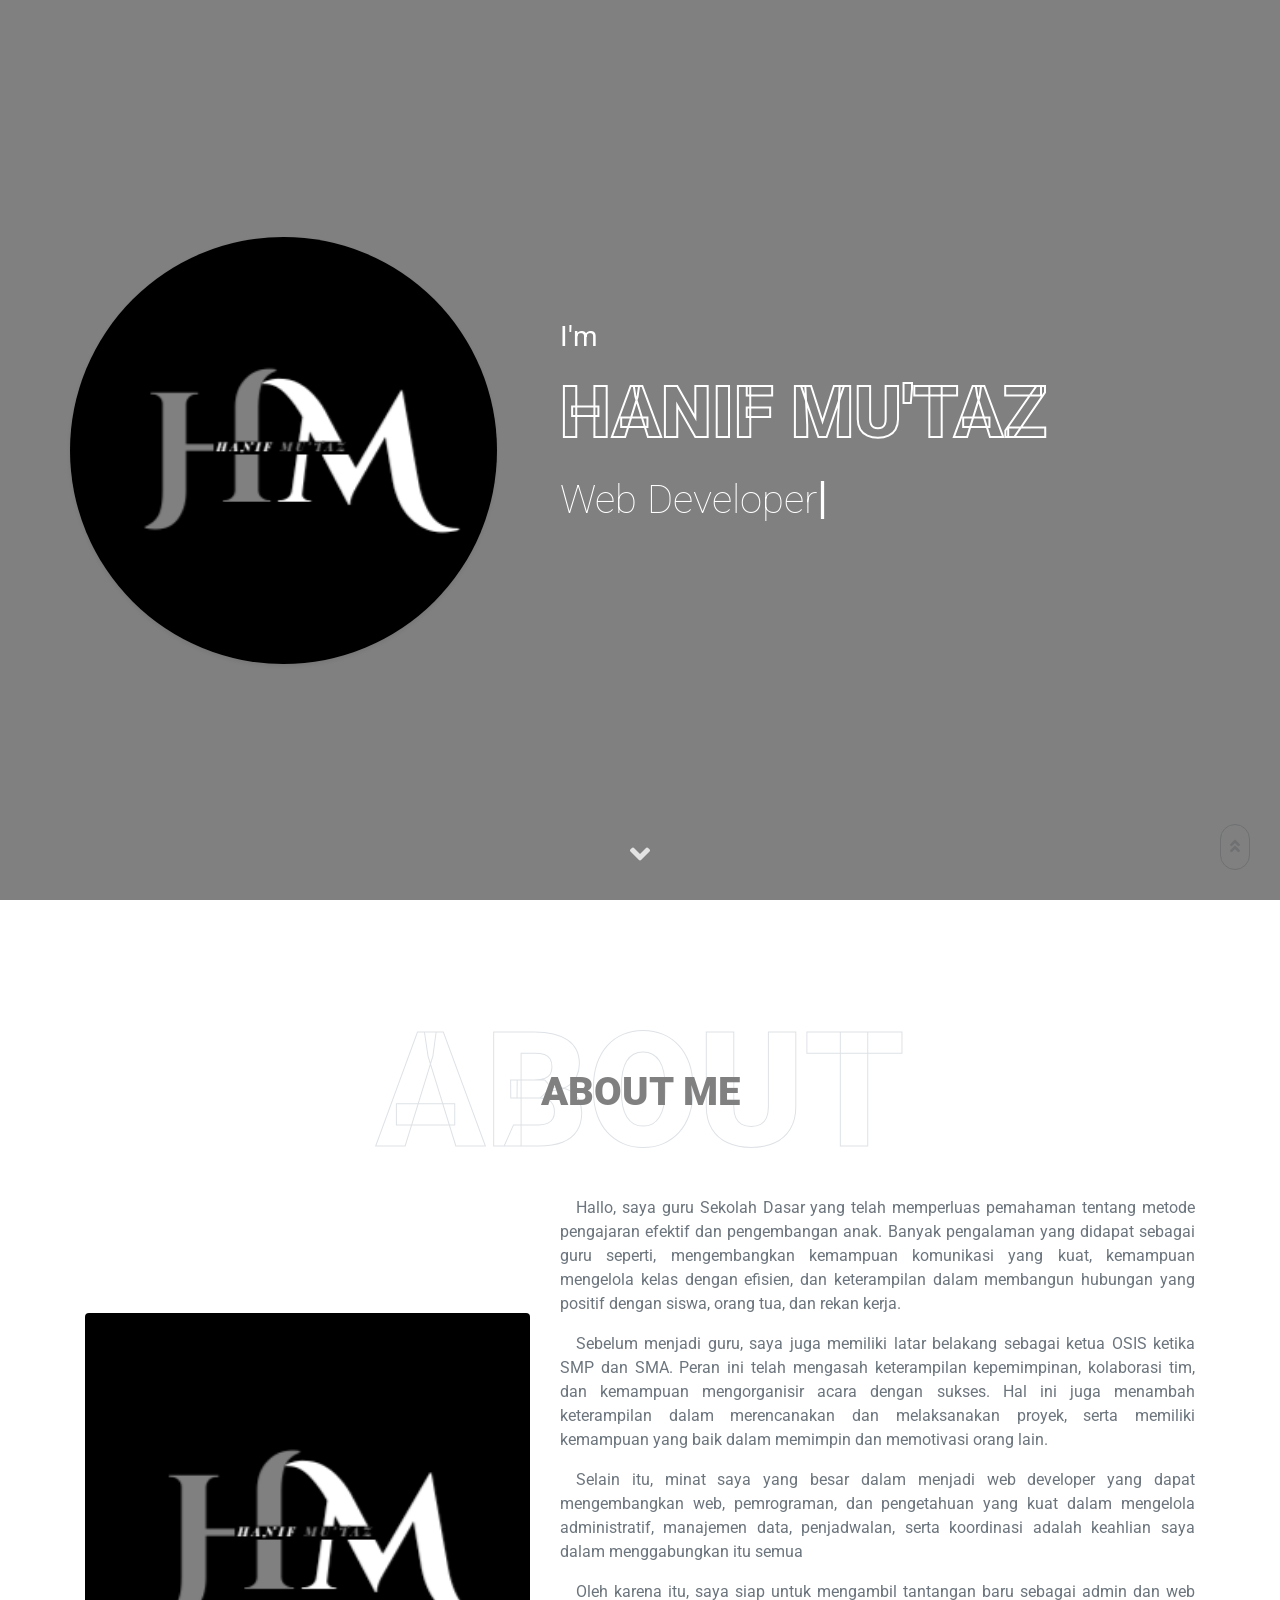
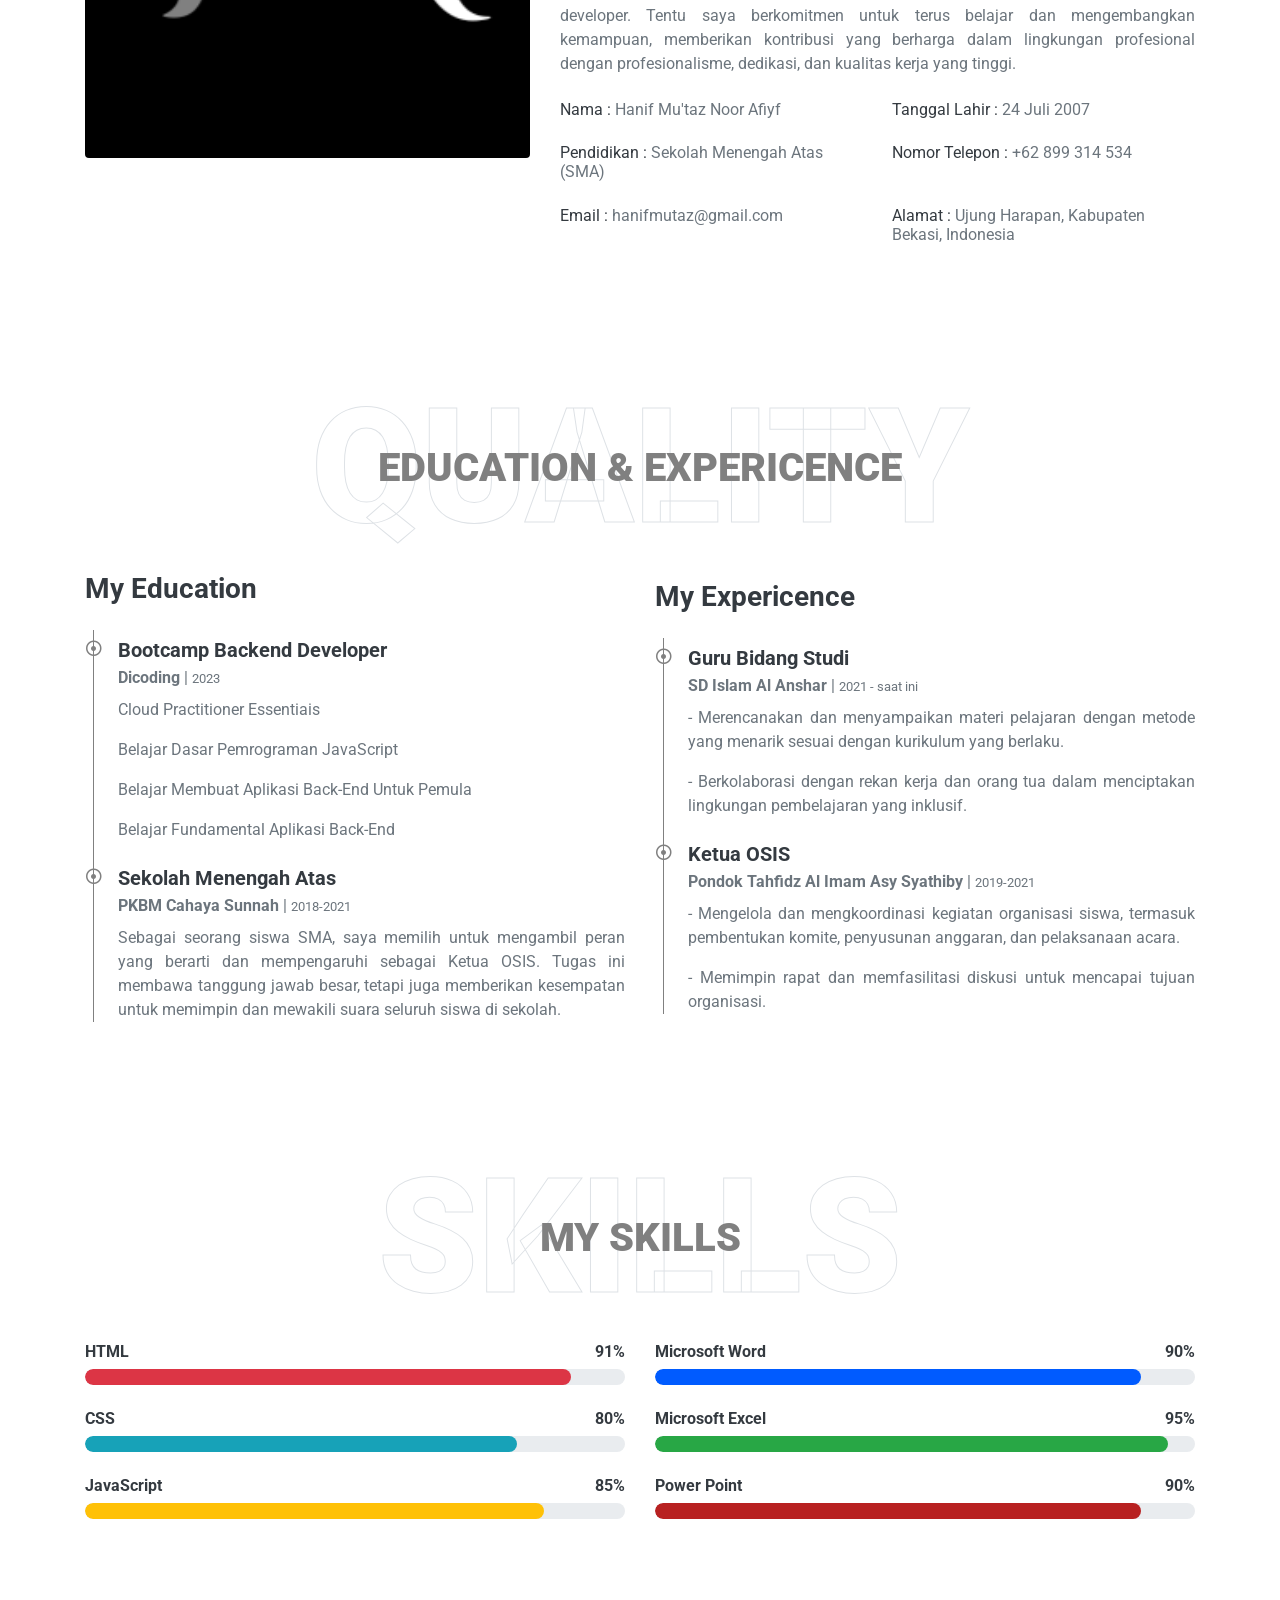
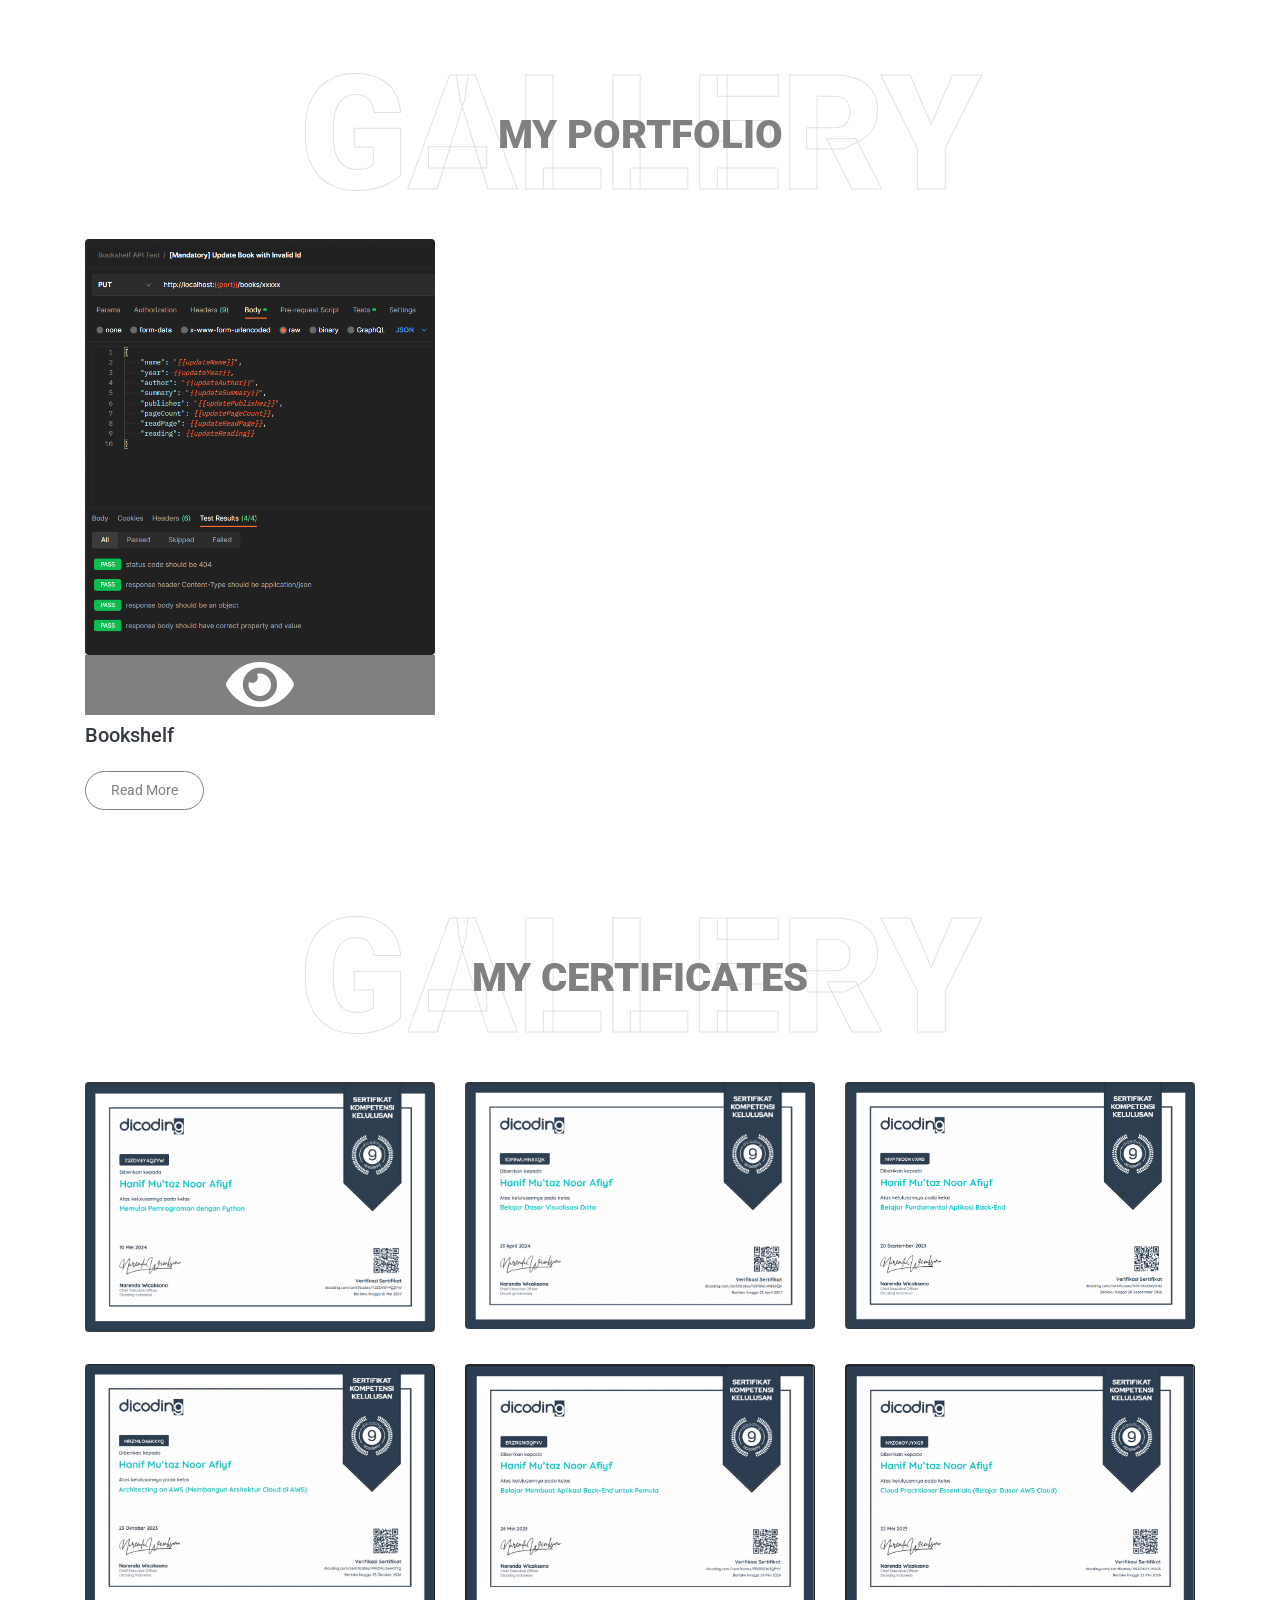
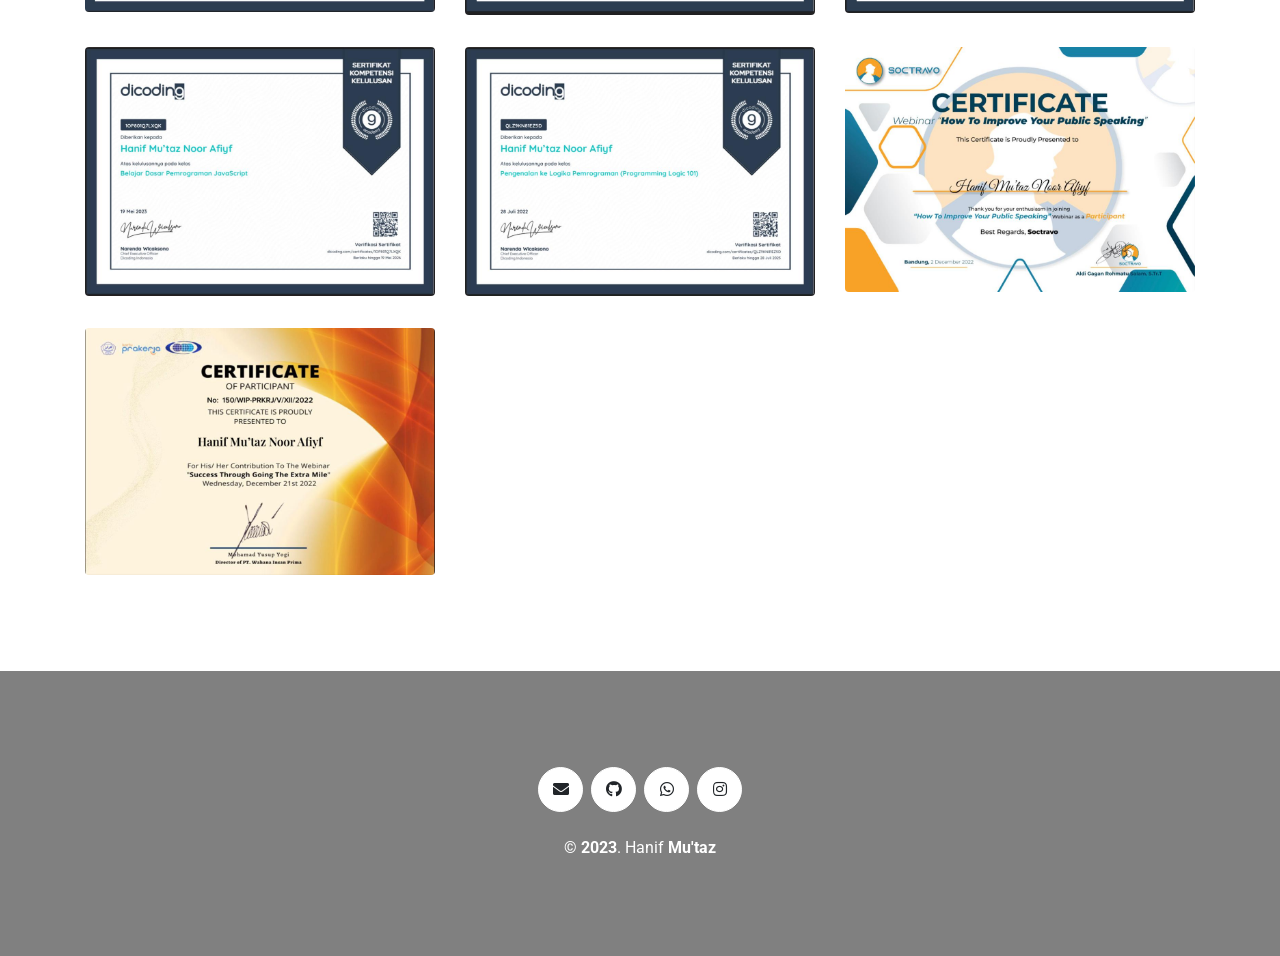
==== index.html @ 3bb5b5c1 "update" ====
<!DOCTYPE html>
<html lang="en">

<head>
    <link rel="Website Icon" type="png" href="img/logo hanif mu'taz.png">
    <meta charset="utf-8">
    <title>Hanif Mu'taz</title>
    <meta content="width=device-width, initial-scale=1.0" name="viewport">
    <meta content="Portfolio Hanif Mu'taz" name="keywords">
    <meta content="Portfolio Hanif Mu'taz" name="description">

    <!-- Favicon -->
    <link href="img/favicon.ico" rel="icon">

    <!-- Google Web Fonts -->
    <link rel="preconnect" href="https://fonts.gstatic.com">
    <link href="https://fonts.googleapis.com/css2?family=Roboto:wght@300;400;500;700;900&display=swap" rel="stylesheet"> 

    <!-- Font Awesome -->
    <link href="https://cdnjs.cloudflare.com/ajax/libs/font-awesome/5.10.0/css/all.min.css" rel="stylesheet">

    <!-- Libraries Stylesheet -->
    <link href="lib/owlcarousel/assets/owl.carousel.min.css" rel="stylesheet">
    <link href="lib/lightbox/css/lightbox.min.css" rel="stylesheet">

    <!-- Customized Bootstrap Stylesheet -->
    <!-- <link rel="stylesheet" href="https://cdnjs.cloudflare.com/ajax/libs/font-awesome/4.7.0/css/font-awesome.min.css"> -->
    <link href="css/style.css" rel="stylesheet">
</head>

<body data-spy="scroll" data-target=".navbar" data-offset="51">
    <!-- Navbar Start -->
    <nav class="navbar fixed-top shadow-sm navbar-expand-lg bg-light navbar-light py-3 py-lg-0 px-lg-5">
        <div class="">
            <a href="index.html" class="navbar-brand ml-lg-3">
                <img class="nip" src="img/logo hanif.png">
                <!-- <h1 class="m-0 display-5"><span class="text-primary">H</span>M</h1> -->
            </a>
        </div>
        <button type="button" class="navbar-toggler" data-toggle="collapse" data-target="#navbarCollapse">
            <span class="navbar-toggler-icon"></span>
        </button>
        <div class="collapse navbar-collapse px-lg-3" id="navbarCollapse">
            <div class="navbar-nav m-auto py-0">
                <a href="#home" class="nav-item nav-link active">Homee</a>
                <a href="#about" class="nav-item nav-link">About</a>
                <a href="#qualification" class="nav-item nav-link">Quality</a>
                <a href="#skill" class="nav-item nav-link">Skill</a>
                <!-- <a href="#service" class="nav-item nav-link">Service</a> -->
                <a href="#portfolio" class="nav-item nav-link">Portfolio</a>
                <a href="#certificate" class="nav-item nav-link">Certificates</a>
                <!-- <a href="#testimonial" class="nav-item nav-link">Review</a> -->
                <!-- <a href="#blog" class="nav-item nav-link">Blog</a> -->
                <!-- <a href="#contact" class="nav-item nav-link">Contact</a> -->
            </div>
            <!-- <a href="" class="btn btn-outline-primary d-none d-lg-block">Hire Me</a> -->
        </div>
    </nav>
    <!-- Navbar End -->


    <!-- Video Modal Start -->
    <!-- <div class="modal fade" id="videoModal" tabindex="-1" role="dialog" aria-labelledby="exampleModalLabel" aria-hidden="true">
        <div class="modal-dialog" role="document">
            <div class="modal-content">
                <div class="modal-body">
                    <button type="button" class="close" data-dismiss="modal" aria-label="Close">
                        <span aria-hidden="true">&times;</span>
                    </button>         -->
                    <!-- 16:9 aspect ratio -->
                    <!-- <div class="embed-responsive embed-responsive-16by9">
                        <iframe class="embed-responsive-item" src="" id="video"  allowscriptaccess="always" allow="autoplay"></iframe>
                    </div>
                </div>
            </div>
        </div>
    </div> -->
    <!-- Video Modal End -->


    <!-- Header Start -->
    <div class="container-fluid bg-primary d-flex align-items-center mb-5 py-5" id="home" style="min-height: 100vh;">
        <div class="container">
            <div class="row align-items-center">
                <div class="col-lg-5 px-5 pl-lg-0 pb-5 pb-lg-0">
                    <img class="img-fluid w-100 rounded-circle shadow-sm" src="img/logo hanif.png" alt="">
                </div>
                <div class="col-lg-7 text-center text-lg-left">
                    <h3 class="text-white font-weight-normal mb-3">I'm</h3>
                    <h1 class="display-3 text-uppercase text-primary mb-2" style="-webkit-text-stroke: 2px #ffffff;">Hanif Mu'taz</h1>
                    <h1 class="typed-text-output d-inline font-weight-lighter text-white"></h1>
                    <div class="typed-text d-none">Web Developer, Teacher</div>
                    <div class="d-flex align-items-center justify-content-center justify-content-lg-start pt-5">
                        <!-- <a href="" class="btn btn-outline-light mr-5">Download CV</a> -->
                        <!-- <button type="button" class="btn-play" data-toggle="modal"
                            data-src="https://www.youtube.com/embed/DWRcNpR6Kdc" data-target="#videoModal">
                            <span></span>
                        </button> -->
                        <!-- <h5 class="font-weight-normal text-white m-0 ml-4 d-none d-sm-block">Play Video</h5> -->
                    </div>
                </div>
            </div>
        </div>
    </div>
    <!-- Header End -->


    <!-- About Start -->
    <div class="container-fluid py-5" id="about">
        <div class="container">
            <div class="position-relative d-flex align-items-center justify-content-center">
                <h1 class="display-1 text-uppercase text-white" style="-webkit-text-stroke: 1px #dee2e6;">About</h1>
                <h1 class="position-absolute text-uppercase text-primary">About Me</h1>
            </div>
            <div class="row align-items-center">
                <div class="col-lg-5 pb-4 pb-lg-0">
                    <img class="img-fluid rounded w-100" src="img/logo hanif.png" alt="">
                </div>
                <div class="col-lg-7">
                    <!-- <h3 class="mb-4">Web Developer</h3> -->
                    <p class= "" align="justify">&emsp;Hallo, saya guru Sekolah Dasar yang telah memperluas pemahaman tentang metode pengajaran efektif dan pengembangan anak. Banyak pengalaman yang didapat sebagai guru seperti, mengembangkan kemampuan komunikasi yang kuat, kemampuan mengelola kelas dengan efisien, dan keterampilan dalam membangun hubungan yang positif dengan siswa, orang tua, dan rekan kerja.</p>
                    <p class= "" align="justify">&emsp;Sebelum menjadi guru, saya juga memiliki latar belakang sebagai ketua OSIS ketika SMP dan SMA. Peran ini telah mengasah keterampilan kepemimpinan, kolaborasi tim, dan kemampuan mengorganisir acara dengan sukses. Hal ini juga menambah keterampilan dalam merencanakan dan melaksanakan proyek, serta memiliki kemampuan yang baik dalam memimpin dan memotivasi orang lain.</p>
                    <p class= "" align="justify">&emsp;Selain itu, minat saya yang besar dalam menjadi web developer yang dapat mengembangkan web, pemrograman, dan pengetahuan yang kuat dalam mengelola administratif, manajemen data, penjadwalan, serta koordinasi adalah keahlian saya dalam menggabungkan itu semua</p>
                    <!-- <p>Selain itu, minat saya yang besar dalam menjadi admin dan web developer mencerminkan semangat untuk menggabungkan teknologi dengan keahlian administrasi. Saya memiliki pengetahuan yang kuat dalam mengelola tugas-tugas administratif, seperti manajemen data, penjadwalan, dan koordinasi. Selain itu, saya juga memiliki keterampilan dalam pengembangan web, termasuk pemrograman.</p> -->
                    <p class= "" align="justify">&emsp;Oleh karena itu, saya siap untuk mengambil tantangan baru sebagai admin dan web developer. Tentu saya berkomitmen untuk terus belajar dan mengembangkan kemampuan, memberikan kontribusi yang berharga dalam lingkungan profesional dengan profesionalisme, dedikasi, dan kualitas kerja yang tinggi.</p>
                    <div class="row mb-3">
                        <div class="col-sm-6 py-2"><h6>Nama : <span class="text-secondary">Hanif Mu'taz Noor Afiyf</span></h6></div>
                        <div class="col-sm-6 py-2"><h6>Tanggal Lahir : <span class="text-secondary">24 Juli 2007</span></h6></div>
                        <div class="col-sm-6 py-2"><h6>Pendidikan : <span class="text-secondary">Sekolah Menengah Atas (SMA)</span></h6></div>
                        <!-- <div class="col-sm-6 py-2"><h6>Experience: <span class="text-secondary">2 Tahun</span></h6></div> -->
                        <div class="col-sm-6 py-2"><h6>Nomor Telepon : <span class="text-secondary">+62 899 314 534</span></h6></div>
                        <div class="col-sm-6 py-2"><h6>Email  : <span class="text-secondary">hanifmutaz@gmail.com</span></h6></div>
                        <div class="col-sm-6 py-2"><h6>Alamat : <span class="text-secondary">Ujung Harapan, Kabupaten Bekasi, Indonesia</span></h6></div>
                        <!-- <div class="col-sm-6 py-2"><h6>Freelance: <span class="text-secondary">Available</span></h6></div> -->
                    </div>
                    <!-- <a href="" class="btn btn-outline-primary mr-4">Hire Me</a>
                    <a href="" class="btn btn-outline-primary">Learn More</a> -->
                </div>
            </div>
        </div>
    </div>
    <!-- About End -->


    <!-- Qualification Start -->
    <div class="container-fluid py-5" id="qualification">
        <div class="container">
            <div class="position-relative d-flex align-items-center justify-content-center">
                <h1 class="display-1 text-uppercase text-white" style="-webkit-text-stroke: 1px #dee2e6;">Quality</h1>
                <h1 class="position-absolute text-uppercase text-primary">Education & Expericence</h1>
            </div>
            <div class="row align-items-center">
                <div class="col-lg-6">
                    <h3 class="mb-4">My Education</h3>
                    <div class="border-left border-primary pt-2 pl-4 ml-2">
                        <div class="position-relative mb-4">
                            <i class="far fa-dot-circle text-primary position-absolute" style="top: 2px; left: -32px;"></i>
                            <h5 class="font-weight-bold mb-1">Bootcamp Backend Developer</h5>
                            <p class="mb-2"><strong>Dicoding</strong> | <small>2023</small></p>
                            <p>Cloud Practitioner Essentiais</p>
                            <p>Belajar Dasar Pemrograman JavaScript</p>
                            <p>Belajar Membuat Aplikasi Back-End Untuk Pemula</p>
                            <p>Belajar Fundamental Aplikasi Back-End</p>
                        </div>
                        <div class="position-relative mb-4">
                            <i class="far fa-dot-circle text-primary position-absolute" style="top: 2px; left: -32px;"></i>
                            <h5 class="font-weight-bold mb-1">Sekolah Menengah Atas</h5>
                            <p class="mb-2"><strong>PKBM Cahaya Sunnah</strong> | <small>2018-2021</small></p>
                            <p class= "" align="justify">Sebagai seorang siswa SMA, saya memilih untuk mengambil peran yang berarti dan mempengaruhi sebagai Ketua OSIS. Tugas ini membawa tanggung jawab besar, tetapi juga memberikan kesempatan untuk memimpin dan mewakili suara seluruh siswa di sekolah.</p>
                        </div>
                        <!-- <div class="position-relative mb-4">
                            <i class="far fa-dot-circle text-primary position-absolute" style="top: 2px; left: -32px;"></i>
                            <h5 class="font-weight-bold mb-1">Master In CSE</h5>
                            <p class="mb-2"><strong>Cambridge University</strong> | <small>2000 - 2050</small></p>
                            <p>Tempor eos dolore amet tempor dolor tempor. Dolore ea magna sit amet dolor eirmod. Eos ipsum est tempor dolor. Clita lorem kasd sed ea lorem diam ea lorem eirmod duo sit ipsum stet lorem diam</p>
                        </div> -->
                    </div>
                </div>
                <div class="col-lg-6">
                    <h3 class="mb-4">My Expericence</h3>
                    <div class="border-left border-primary pt-2 pl-4 ml-2">
                        <div class="position-relative mb-4">
                            <i class="far fa-dot-circle text-primary position-absolute" style="top: 2px; left: -32px;"></i>
                            <h5 class="font-weight-bold mb-1">Guru Bidang Studi</h5>
                            <p class="mb-2"><strong>SD Islam Al Anshar </strong> | <small>2021 - saat ini</small></p>
                            <p class= "" align="justify">- Merencanakan dan menyampaikan materi pelajaran dengan metode yang menarik sesuai dengan kurikulum yang berlaku.</p>
                            <p class= "" align="justify">- Berkolaborasi dengan rekan kerja dan orang tua dalam menciptakan lingkungan pembelajaran yang inklusif.</p>
                            <p></p>
                        </div>
                        <div class="position-relative mb-4">
                            <i class="far fa-dot-circle text-primary position-absolute" style="top: 2px; left: -32px;"></i>
                            <h5 class="font-weight-bold mb-1">Ketua OSIS</h5>
                            <p class="mb-2"><strong>Pondok Tahfidz Al Imam Asy Syathiby</strong> | <small>2019-2021</small></p>
                            <p class= "" align="justify">- Mengelola dan mengkoordinasi kegiatan organisasi siswa, termasuk pembentukan komite, penyusunan anggaran, dan pelaksanaan acara.</p>
                            <p class= "" align="justify">- Memimpin rapat dan memfasilitasi diskusi untuk mencapai tujuan organisasi.</p>
                            <p></p>
                        </div>
                        <!-- <div class="position-relative mb-4">
                            <i class="far fa-dot-circle text-primary position-absolute" style="top: 2px; left: -32px;"></i>
                            <h5 class="font-weight-bold mb-1">Web Designer</h5>
                            <p class="mb-2"><strong>Soft Company</strong> | <small>2000 - 2050</small></p>
                            <p>Tempor eos dolore amet tempor dolor tempor. Dolore ea magna sit amet dolor eirmod. Eos ipsum est tempor dolor. Clita lorem kasd sed ea lorem diam ea lorem eirmod duo sit ipsum stet lorem diam</p>
                        </div> -->
                    </div>
                </div>
            </div>
        </div>
    </div>
    <!-- Qualification End -->


    <!-- Skill Start -->
    <div class="container-fluid py-5" id="skill">
        <div class="container">
            <div class="position-relative d-flex align-items-center justify-content-center">
                <h1 class="display-1 text-uppercase text-white" style="-webkit-text-stroke: 1px #dee2e6;">Skills</h1>
                <h1 class="position-absolute text-uppercase text-primary">My Skills</h1>
            </div>
            <div class="row align-items-center">
                <div class="col-md-6">
                    <div class="skill mb-4">
                        <div class="d-flex justify-content-between">
                            <h6 class="font-weight-bold">HTML</h6>
                            <h6 class="font-weight-bold">91%</h6>
                        </div>
                        <div class="progress">
                            <div class="progress-bar bg-danger" role="progressbar" aria-valuenow="90" aria-valuemin="0" aria-valuemax="100"></div>
                        </div>
                    </div>
                    <div class="skill mb-4">
                        <div class="d-flex justify-content-between">
                            <h6 class="font-weight-bold">CSS</h6>
                            <h6 class="font-weight-bold">80%</h6>
                        </div>
                        <div class="progress">
                            <div class="progress-bar bg-info" role="progressbar" aria-valuenow="80" aria-valuemin="0" aria-valuemax="100"></div>
                        </div>
                    </div>
                    <div class="skill mb-4">
                        <div class="d-flex justify-content-between">
                            <h6 class="font-weight-bold">JavaScript</h6>
                            <h6 class="font-weight-bold">85%</h6>
                        </div>
                        <div class="progress">
                            <div class="progress-bar bg-warning" role="progressbar" aria-valuenow="85" aria-valuemin="0" aria-valuemax="100"></div>
                        </div>
                    </div>
                </div>
                <div class="col-md-6">
                    <div class="skill mb-4">
                        <div class="d-flex justify-content-between">
                            <h6 class="font-weight-bold">Microsoft Word</h6>
                            <h6 class="font-weight-bold">90%</h6>
                        </div>
                        <div class="progress">
                            <div class="progress-bar bg-blue" role="progressbar" aria-valuenow="90" aria-valuemin="0" aria-valuemax="100"></div>
                        </div>
                    </div>
                    <div class="skill mb-4">
                        <div class="d-flex justify-content-between">
                            <h6 class="font-weight-bold">Microsoft Excel</h6>
                            <h6 class="font-weight-bold">95%</h6>
                        </div>
                        <div class="progress">
                            <div class="progress-bar bg-green" role="progressbar" aria-valuenow="95" aria-valuemin="0" aria-valuemax="100"></div>
                        </div>
                    </div>
                    <div class="skill mb-4">
                        <div class="d-flex justify-content-between">
                            <h6 class="font-weight-bold">Power Point</h6>
                            <h6 class="font-weight-bold">90%</h6>
                        </div>
                        <div class="progress">
                            <div class="progress-bar bg-orange" role="progressbar" aria-valuenow="90" aria-valuemin="0" aria-valuemax="100"></div>
                        </div>
                    </div>
                </div>
            </div>
        </div>
    </div>
    <!-- Skill End -->


    <!-- Services Start -->
    <!-- <div class="container-fluid pt-5" id="service">
        <div class="container">
            <div class="position-relative d-flex align-items-center justify-content-center">
                <h1 class="display-1 text-uppercase text-white" style="-webkit-text-stroke: 1px #dee2e6;">Service</h1>
                <h1 class="position-absolute text-uppercase text-primary">My Services</h1>
            </div>
            <div class="row pb-3">
                <div class="col-lg-4 col-md-6 text-center mb-5">
                    <div class="d-flex align-items-center justify-content-center mb-4">
                        <i class="fa fa-2x fa-laptop service-icon bg-primary text-white mr-3"></i>
                        <h4 class="font-weight-bold m-0">Web Design</h4>
                    </div>
                    <p>Justo sit justo eos amet tempor amet clita amet ipsum eos elitr. Amet lorem lorem lorem est amet labore eirmod erat clita</p>
                    <a class="border-bottom border-primary text-decoration-none" href="">Read More</a>
                </div>
                <div class="col-lg-4 col-md-6 text-center mb-5">
                    <div class="d-flex align-items-center justify-content-center mb-4">
                        <i class="fa fa-2x fa-laptop-code service-icon bg-primary text-white mr-3"></i>
                        <h4 class="font-weight-bold m-0">Web Development</h4>
                    </div>
                    <p>Justo sit justo eos amet tempor amet clita amet ipsum eos elitr. Amet lorem lorem lorem est amet labore eirmod erat clita</p>
                    <a class="border-bottom border-primary text-decoration-none" href="">Read More</a>
                </div>
                <div class="col-lg-4 col-md-6 text-center mb-5">
                    <div class="d-flex align-items-center justify-content-center mb-4">
                        <i class="fab fa-2x fa-android service-icon bg-primary text-white mr-3"></i>
                        <h4 class="font-weight-bold m-0">Apps Design</h4>
                    </div>
                    <p>Justo sit justo eos amet tempor amet clita amet ipsum eos elitr. Amet lorem lorem lorem est amet labore eirmod erat clita</p>
                    <a class="border-bottom border-primary text-decoration-none" href="">Read More</a>
                </div>
                <div class="col-lg-4 col-md-6 text-center mb-5">
                    <div class="d-flex align-items-center justify-content-center mb-4">
                        <i class="fab fa-2x fa-apple service-icon bg-primary text-white mr-3"></i>
                        <h4 class="font-weight-bold m-0">Apps Development</h4>
                    </div>
                    <p>Justo sit justo eos amet tempor amet clita amet ipsum eos elitr. Amet lorem lorem lorem est amet labore eirmod erat clita</p>
                    <a class="border-bottom border-primary text-decoration-none" href="">Read More</a>
                </div>
                <div class="col-lg-4 col-md-6 text-center mb-5">
                    <div class="d-flex align-items-center justify-content-center mb-4">
                        <i class="fa fa-2x fa-search service-icon bg-primary text-white mr-3"></i>
                        <h4 class="font-weight-bold m-0">SEO</h4>
                    </div>
                    <p>Justo sit justo eos amet tempor amet clita amet ipsum eos elitr. Amet lorem lorem lorem est amet labore eirmod erat clita</p>
                    <a class="border-bottom border-primary text-decoration-none" href="">Read More</a>
                </div>
                <div class="col-lg-4 col-md-6 text-center mb-5">
                    <div class="d-flex align-items-center justify-content-center mb-4">
                        <i class="fa fa-2x fa-edit service-icon bg-primary text-white mr-3"></i>
                        <h4 class="font-weight-bold m-0">Content Creating</h4>
                    </div>
                    <p>Justo sit justo eos amet tempor amet clita amet ipsum eos elitr. Amet lorem lorem lorem est amet labore eirmod erat clita</p>
                    <a class="border-bottom border-primary text-decoration-none" href="">Read More</a>
                </div>
            </div>
        </div>
    </div> -->
    <!-- Services End -->


    <!-- Portfolio Start -->
    <div class="container-fluid pt-5" id="portfolio">
        <div class="container">
            <div class="position-relative d-flex align-items-center justify-content-center">
                <h1 class="display-1 text-uppercase text-white" style="-webkit-text-stroke: 1px #dee2e6;">Gallery</h1>
                <h1 class="position-absolute text-uppercase text-primary">My Portfolio</h1>
            </div>
            <div class="row">
                <!-- <div class="col-lg-4 mb-5">
                    <div class="position-relative mb-4">
                        <img class="img-fluid rounded w-100" src="img/RPP.jpg" alt="">
                    </div>
                    <h5 class="font-weight-medium mb-4">Rencana Pelaksanaan Pembelajaran dengan menggunakan rumus VLOOKUP</h5>
                    <a class="btn btn-sm btn-outline-primary py-2" href="https://docs.google.com/spreadsheets/d/16TmwXKeyaZKSuYAZ8puCRITBVvYfddob/edit#gid=950231280" target="_blank"">Read More</a>
                </div> -->
                <div class="col-lg-4 col-md-6 mb-4 portfolio-item">
                    <div class="position-relative overflow-hidden mb-2">
                        <img class="img-fluid rounded w-100" src="img/bookshelf.png" alt="">
                        <div class="bg-primary d-flex align-items-center justify-content-center">
                            <a href="img/bookshelf.png" data-lightbox="portfolio">
                                <i class="fa fa-eye text-white" style="font-size: 60px;"></i>
                            </a>
                        </div>
                    </div>
                    <h5 class="font-weight-medium mb-4">Bookshelf</h5>
                    <a class="btn btn-sm btn-outline-primary py-2" href="https://github.com/hanifmutaz/BookShelfAPI">Read More</a>
                </div>
                <!-- <div class="col-lg-4 mb-5">
                    <div class="position-relative mb-4">
                        <img class="img-fluid rounded w-100" src="img/blog-3.jpg" alt="">
                        <div class="blog-date">
                            <h4 class="font-weight-bold mb-n1">01</h4>
                            <small class="text-white text-uppercase">Jan</small>
                        </div>
                    </div>
                    <h5 class="font-weight-medium mb-4">Rebum lorem no eos ut ipsum diam tempor sed rebum elitr ipsum</h5>
                    <a class="btn btn-sm btn-outline-primary py-2" href="">Read More</a>
                </div> -->
            </div>
        </div>
    </div>

    <!-- Sertifikat -->

    <div class="container-fluid pt-5 pb-3" id="certificate">
        <div class="container">
            <div class="position-relative d-flex align-items-center justify-content-center">
                <h1 class="display-1 text-uppercase text-white" style="-webkit-text-stroke: 1px #dee2e6;">Gallery</h1>
                <h1 class="position-absolute text-uppercase text-primary">My Certificates</h1>
            </div>
            <!-- <div class="row">
                <div class="col-12 text-center mb-2">
                    <ul class="list-inline mb-4" id="certificate-flters">
                        <li class="btn btn-sm btn-outline-primary m-1 active"  data-filter="*">All</li>
                        <li class="btn btn-sm btn-outline-primary m-1" data-filter=".satu">MS. Excel</li>
                        <li class="btn btn-sm btn-outline-primary m-1" data-filter=".dua">Back-End</li>
                        <li class="btn btn-sm btn-outline-primary m-1" data-filter=".tiga">Marketing</li>
                    </ul>
                </div>
            </div> -->
            <div class="row certificate-flters">
                <div class="col-lg-4 col-md-6 mb-4 certificate-item satu">
                    <div class="position-relative overflow-hidden mb-2">
                        <a href="https://www.dicoding.com/certificates/72ZDV8Y4QZYW" target="_blank">
                            <img class="img-fluid rounded w-100" src="img/MulaiPemrogramandenganPython.png" alt="">
                        </a>
                    </div>
                </div>
                <div class="col-lg-4 col-md-6 mb-4 certificate-item satu">
                    <div class="position-relative overflow-hidden mb-2">
                        <a href="https://www.dicoding.com/certificates/1OP8WLMN8XQK" target="_blank">
                            <img class="img-fluid rounded w-100" src="img/BelajarDasarVisualisasiData.png" alt="">
                        </a>
                    </div>
                </div>
                <div class="col-lg-4 col-md-6 mb-4 certificate-item satu">
                    <div class="position-relative overflow-hidden mb-2">
                        <a href="https://www.dicoding.com/certificates/NVP78O0NVXR0" target="_blank">
                            <img class="img-fluid rounded w-100" src="img/BelajarFundamentalBackEnd.png" alt="">
                        </a>
                    </div>
                </div>
                <div class="col-lg-4 col-md-6 mb-4 certificate-item satu">
                    <div class="position-relative overflow-hidden mb-2">
                        <a href="https://www.dicoding.com/certificates/MRZMLO66KXYQ" target="_blank">
                            <img class="img-fluid rounded w-100" src="img/Architecting-on-AWS.jpg" alt="">
                        </a>
                    </div>
                </div>
                <div class="col-lg-4 col-md-6 mb-4 certificate-item satu">
                    <div class="position-relative overflow-hidden mb-2">
                        <a href="https://www.dicoding.com/certificates/ERZRG1K3QPYV" target="_blank">
                            <img class="img-fluid rounded w-100" src="img/BelajarMembuatAplikasiBack-EndUntukPemula.jpg" alt="">
                        </a>
                    </div>
                </div>  
                <div class="col-lg-4 col-md-6 mb-4 certificate-item satu">
                    <div class="position-relative overflow-hidden mb-2">
                        <a href="https://www.dicoding.com/certificates/N9ZO6OYJYXG5" target="_blank">
                            <img class="img-fluid rounded w-100" src="img/CloudPractitionerEssentiais.jpg" alt="">
                        </a>
                    </div>
                </div>
                <div class="col-lg-4 col-md-6 mb-4 certificate-item satu">
                    <div class="position-relative overflow-hidden mb-2">
                        <a href="https://www.dicoding.com/certificates/1OP801Q7LXQK" target="_blank">
                            <img class="img-fluid rounded w-100" src="img/dasarPemrogramanJavaScript.jpg" alt="">
                        </a>
                    </div>
                </div>
                <div class="col-lg-4 col-md-6 mb-4 certificate-item satu">
                    <div class="position-relative overflow-hidden mb-2">
                        <a href="https://www.dicoding.com/certificates/QLZ9KN81EZ5D" target="_blank">
                            <img class="img-fluid rounded w-100" src="img/pengenalanKeLogikaPemrograman.jpg" alt="">
                        </a>
                    </div>
                </div>
                <div class="col-lg-4 col-md-6 mb-4 portfolio-item">
                    <div class="position-relative overflow-hidden mb-2">
                        <img class="img-fluid rounded w-100" src="img/howToImproveYourPulicSpeaking.jpg" alt="">
                        <div class="portfolio-btn bg-primary d-flex align-items-center justify-content-center">
                            <a href="img/howToImproveYourPulicSpeaking.jpg" data-lightbox="certificate">
                                <i class="fa fa-eye text-white" style="font-size: 60px;"></i>
                            </a>
                        </div>
                    </div>
                </div>
                <div class="col-lg-4 col-md-6 mb-4 portfolio-item">
                    <div class="position-relative overflow-hidden mb-2">
                        <img class="img-fluid rounded w-100" src="img/SeccessThroughGoingTheExtraMile.jpg" alt="">
                        <div class="portfolio-btn bg-primary d-flex align-items-center justify-content-center">
                            <a href="img/SeccessThroughGoingTheExtraMile.jpg" data-lightbox="certificate">
                                <i class="fa fa-eye text-white" style="font-size: 60px;"></i>
                            </a>
                        </div>
                    </div>
                </div>
                <!-- <div class="col-lg-4 col-md-6 mb-4 certificate-item satu">
                    <div class="position-relative overflow-hidden mb-2">
                        <img class="img-fluid rounded w-100" src="img/portfolio-4.jpg" alt="">
                        <div class="certificate-btn bg-primary d-flex align-items-center justify-content-center">
                            <a href="img/portfolio-4.jpg" data-lightbox="certificate">
                                <i class="fa fa-eye text-white" style="font-size: 60px;"></i>
                            </a>
                        </div>
                    </div>
                </div>
                <div class="col-lg-4 col-md-6 mb-4 certificate-item dua">
                    <div class="position-relative overflow-hidden mb-2">
                        <img class="img-fluid rounded w-100" src="img/portfolio-5.jpg" alt="">
                        <div class="certificate-btn bg-primary d-flex align-items-center justify-content-center">
                            <a href="img/portfolio-5.jpg" data-lightbox="certificate">
                                <i class="fa fa-eye text-white" style="font-size: 60px;"></i>
                            </a>
                        </div>
                    </div>
                </div> -->
                <!-- <div class="col-lg-4 col-md-6 mb-4 certificate-item tiga">
                    <div class="position-relative overflow-hidden mb-2">
                        <img class="img-fluid rounded w-100" src="img/portfolio-6.jpg" alt="">
                        <div class="portfolio-btn bg-primary d-flex align-items-center justify-content-center">
                            <a href="img/portfolio-6.jpg" data-lightbox="certificate">
                                <i class="fa fa-eye text-white" style="font-size: 60px;"></i>
                            </a>
                        </div>
                    </div>
                </div> -->
            </div>
        </div>
    </div>
    <!-- Portfolio End -->


    <!-- Testimonial Start -->
    <!-- <div class="container-fluid py-5" id="testimonial">
        <div class="container">
            <div class="position-relative d-flex align-items-center justify-content-center">
                <h1 class="display-1 text-uppercase text-white" style="-webkit-text-stroke: 1px #dee2e6;">Review</h1>
                <h1 class="position-absolute text-uppercase text-primary">Clients Say</h1>
            </div>
            <div class="row justify-content-center">
                <div class="col-lg-8">
                    <div class="owl-carousel testimonial-carousel">
                        <div class="text-center">
                            <i class="fa fa-3x fa-quote-left text-primary mb-4"></i>
                            <h4 class="font-weight-light mb-4">Dolor eirmod diam stet kasd sed. Aliqu rebum est eos. Rebum elitr dolore et eos labore, stet justo sed est sed. Diam sed sed dolor stet accusam amet eirmod eos, labore diam clita</h4>
                            <img class="img-fluid rounded-circle mx-auto mb-3" src="img/testimonial-1.jpg" style="width: 80px; height: 80px;">
                            <h5 class="font-weight-bold m-0">Client Name</h5>
                            <span>Profession</span>
                        </div>
                        <div class="text-center">
                            <i class="fa fa-3x fa-quote-left text-primary mb-4"></i>
                            <h4 class="font-weight-light mb-4">Dolor eirmod diam stet kasd sed. Aliqu rebum est eos. Rebum elitr dolore et eos labore, stet justo sed est sed. Diam sed sed dolor stet accusam amet eirmod eos, labore diam clita</h4>
                            <img class="img-fluid rounded-circle mx-auto mb-3" src="img/testimonial-2.jpg" style="width: 80px; height: 80px;">
                            <h5 class="font-weight-bold m-0">Client Name</h5>
                            <span>Profession</span>
                        </div>
                        <div class="text-center">
                            <i class="fa fa-3x fa-quote-left text-primary mb-4"></i>
                            <h4 class="font-weight-light mb-4">Dolor eirmod diam stet kasd sed. Aliqu rebum est eos. Rebum elitr dolore et eos labore, stet justo sed est sed. Diam sed sed dolor stet accusam amet eirmod eos, labore diam clita</h4>
                            <img class="img-fluid rounded-circle mx-auto mb-3" src="img/testimonial-3.jpg" style="width: 80px; height: 80px;">
                            <h5 class="font-weight-bold m-0">Client Name</h5>
                            <span>Profession</span>
                        </div>
                    </div>
                </div>
            </div>
        </div>
    </div> -->
    <!-- Testimonial End -->


    <!-- Blog Start -->
    <!-- <div class="container-fluid pt-5" id="blog">
        <div class="container">
            <div class="position-relative d-flex align-items-center justify-content-center">
                <h1 class="display-1 text-uppercase text-white" style="-webkit-text-stroke: 1px #dee2e6;">Blog</h1>
                <h1 class="position-absolute text-uppercase text-primary">Latest Blog</h1>
            </div>
            <div class="row">
                <div class="col-lg-4 mb-5">
                    <div class="position-relative mb-4">
                        <img class="img-fluid rounded w-100" src="img/blog-1.jpg" alt="">
                        <div class="blog-date">
                            <h4 class="font-weight-bold mb-n1">01</h4>
                            <small class="text-white text-uppercase">Jan</small>
                        </div>
                    </div>
                    <h5 class="font-weight-medium mb-4">Rebum lorem no eos ut ipsum diam tempor sed rebum elitr ipsum</h5>
                    <a class="btn btn-sm btn-outline-primary py-2" href="">Read More</a>
                </div>
                <div class="col-lg-4 mb-5">
                    <div class="position-relative mb-4">
                        <img class="img-fluid rounded w-100" src="img/blog-2.jpg" alt="">
                        <div class="blog-date">
                            <h4 class="font-weight-bold mb-n1">01</h4>
                            <small class="text-white text-uppercase">Jan</small>
                        </div>
                    </div>
                    <h5 class="font-weight-medium mb-4">Rebum lorem no eos ut ipsum diam tempor sed rebum elitr ipsum</h5>
                    <a class="btn btn-sm btn-outline-primary py-2" href="">Read More</a>
                </div>
                <div class="col-lg-4 mb-5">
                    <div class="position-relative mb-4">
                        <img class="img-fluid rounded w-100" src="img/blog-3.jpg" alt="">
                        <div class="blog-date">
                            <h4 class="font-weight-bold mb-n1">01</h4>
                            <small class="text-white text-uppercase">Jan</small>
                        </div>
                    </div>
                    <h5 class="font-weight-medium mb-4">Rebum lorem no eos ut ipsum diam tempor sed rebum elitr ipsum</h5>
                    <a class="btn btn-sm btn-outline-primary py-2" href="">Read More</a>
                </div>
            </div>
        </div>
    </div> -->
    <!-- Blog End -->


    <!-- Contact Start -->
    <!-- <div class="container-fluid py-5" id="contact">
        <div class="container">
            <div class="position-relative d-flex align-items-center justify-content-center">
                <h1 class="display-1 text-uppercase text-white" style="-webkit-text-stroke: 1px #dee2e6;">Contact</h1>
                <h1 class="position-absolute text-uppercase text-primary">Contact Me</h1>
            </div>
            <div class="row justify-content-center">
                <div class="col-lg-8">
                    <div class="contact-form text-center">
                        <div id="success"></div>
                        <form name="sentMessage" id="contactForm" novalidate="novalidate">
                            <div class="form-row">
                                <div class="control-group col-sm-6">
                                    <input type="text" class="form-control p-4" id="name" placeholder="Your Name"
                                        required="required" data-validation-required-message="Please enter your name" />
                                    <p class="help-block text-danger"></p>
                                </div>
                                <div class="control-group col-sm-6">
                                    <input type="email" class="form-control p-4" id="email" placeholder="Your Email"
                                        required="required" data-validation-required-message="Please enter your email" />
                                    <p class="help-block text-danger"></p>
                                </div>
                            </div>
                            <div class="control-group">
                                <input type="text" class="form-control p-4" id="subject" placeholder="Subject"
                                    required="required" data-validation-required-message="Please enter a subject" />
                                <p class="help-block text-danger"></p>
                            </div>
                            <div class="control-group">
                                <textarea class="form-control py-3 px-4" rows="5" id="message" placeholder="Message"
                                    required="required"
                                    data-validation-required-message="Please enter your message"></textarea>
                                <p class="help-block text-danger"></p>
                            </div>
                            <div>
                                <button class="btn btn-outline-primary" type="submit" id="sendMessageButton">Send
                                    Message</button>
                            </div>
                        </form>
                    </div>
                </div>
            </div>
        </div>
    </div> -->
    <!-- Contact End -->


    <!-- Footer Start -->
    <div class="container-fluid bg-primary text-white mt-5 py-5 px-sm-3 px-md-5">
        <div class="container text-center py-5">
            <div class="d-flex justify-content-center mb-4">
                <!-- <a class="btn btn-light btn-social mr-2" href="#"><i class="fab fa-twitter"></i></a> -->
                <a class="btn btn-light btn-social mr-2" href="mailto:hanifmutaz@gmail.com" target="_blank"><i class="fa fa-envelope"></i></a>
                <!-- <a class="btn btn-light btn-social mr-2" href="#"><i class="fab fa-facebook-f"></i></a> -->
                <!-- <a class="btn btn-light btn-social mr-2" href="https://www.linkedin.com/mwlite/in/hanifmutaz" target="_blank"><i class="fab fa-linkedin-in"></i></a> -->
                <a class="btn btn-light btn-social mr-2" href="https://github.com/hanifmutaz" target="_blank"><i class="fab fa-github"></i></a>
                <a class="btn btn-light btn-social mr-2" href="https://wa.me/628999314534" target="_blank"><i class="fab fa-whatsapp"></i></a>
                <a class="btn btn-light btn-social" href="https://www.instagram.com/mutazz24" target="_blank"><i class="fab fa-instagram"></i></a>
            </div>
            <!-- <div class="d-flex justify-content-center mb-3">
                <a class="text-white" href="#">Privacy</a>
                <span class="px-3">|</span>
                <a class="text-white" href="#">Terms</a>
                <span class="px-3">|</span>
                <a class="text-white" href="#">FAQs</a>
                <span class="px-3">|</span>
                <a class="text-white" href="#">Help</a>
            </div> -->
            <p class="m-0">&copy; <a class="text-white font-weight-bold" href="#">2023</a>. Hanif <a class="text-white font-weight-bold" href="#">Mu'taz</a>
            </p>
        </div>
    </div>
    <!-- Footer End -->

    <!-- Scroll to Bottom -->
    <i class="fa fa-2x fa-angle-down text-white scroll-to-bottom"></i>

    <!-- Back to Top -->
    <a href="#" class="btn btn-outline-dark px-0 back-to-top"><i class="fa fa-angle-double-up"></i></a>


    <!-- JavaScript Libraries -->
    <script src="https://code.jquery.com/jquery-3.4.1.min.js"></script>
    <script src="https://stackpath.bootstrapcdn.com/bootstrap/4.4.1/js/bootstrap.bundle.min.js"></script>
    <script src="lib/typed/typed.min.js"></script>
    <script src="lib/easing/easing.min.js"></script>
    <script src="lib/waypoints/waypoints.min.js"></script>
    <script src="lib/owlcarousel/owl.carousel.min.js"></script>
    <script src="lib/isotope/isotope.pkgd.min.js"></script>
    <script src="lib/lightbox/js/lightbox.min.js"></script>

    <!-- Contact Javascript File -->
    <script src="mail/jqBootstrapValidation.min.js"></script>
    <script src="mail/contact.js"></script>

    <!-- Template Javascript -->
    <script src="js/main.js"></script>
</body>

</html>
---- css/style.css ----
/******* Bootstrap Theming ********/
/*!
 * Bootstrap v4.5.3 (https://getbootstrap.com/)
 * Copyright 2011-2020 The Bootstrap Authors
 * Copyright 2011-2020 Twitter, Inc.
 * Licensed under MIT (https://github.com/twbs/bootstrap/blob/main/LICENSE)
 */
:root {
  --blue: #007bff;
  --indigo: #6610f2;
  --purple: #6f42c1;
  --pink: #e83e8c;
  --red: #dc3545;
  --orange: #fd7e14;
  --yellow: #ffc107;
  --green: #28a745;
  --teal: #20c997;
  --cyan: #17a2b8;
  --white: #fff;
  --gray: #6c757d;
  --gray-dark: #343a40;
  --primary: #808080;
  --secondary: #6c757d;
  --success: #28a745;
  --info: #17a2b8;
  --warning: #ffc107;
  --danger: #dc3545;
  --light: #ffffff;
  --dark: #343a40;
  --breakpoint-xs: 0;
  --breakpoint-sm: 576px;
  --breakpoint-md: 768px;
  --breakpoint-lg: 992px;
  --breakpoint-xl: 1200px;
  --font-family-sans-serif: "Roboto", sans-serif;
  --font-family-monospace: SFMono-Regular, Menlo, Monaco, Consolas, "Liberation Mono", "Courier New", monospace;
}

*,
*::before,
*::after {
  box-sizing: border-box;
}

html {
  font-family: sans-serif;
  line-height: 1.15;
  -webkit-text-size-adjust: 100%;
  -webkit-tap-highlight-color: rgba(0, 0, 0, 0);
}

article, aside, figcaption, figure, footer, header, hgroup, main, nav, section {
  display: block;
}

body {
  margin: 0;
  font-family: "Roboto", sans-serif;
  font-size: 1rem;
  font-weight: 400;
  line-height: 1.5;
  color: #6c757d;
  text-align: left;
  background-color: #ffffff;
}

[tabindex="-1"]:focus:not(:focus-visible) {
  outline: 0 !important;
}

hr {
  box-sizing: content-box;
  height: 0;
  overflow: visible;
}

h1, h2, h3, h4, h5, h6 {
  margin-top: 0;
  margin-bottom: 0.5rem;
}

p {
  margin-top: 0;
  margin-bottom: 1rem;
}

abbr[title],
abbr[data-original-title] {
  text-decoration: underline;
  text-decoration: underline dotted;
  cursor: help;
  border-bottom: 0;
  text-decoration-skip-ink: none;
}

address {
  margin-bottom: 1rem;
  font-style: normal;
  line-height: inherit;
}

ol,
ul,
dl {
  margin-top: 0;
  margin-bottom: 1rem;
}

ol ol,
ul ul,
ol ul,
ul ol {
  margin-bottom: 0;
}

dt {
  font-weight: 700;
}

dd {
  margin-bottom: .5rem;
  margin-left: 0;
}

blockquote {
  margin: 0 0 1rem;
}

b,
strong {
  font-weight: bolder;
}

small {
  font-size: 80%;
}

sub,
sup {
  position: relative;
  font-size: 75%;
  line-height: 0;
  vertical-align: baseline;
}

sub {
  bottom: -.25em;
}

sup {
  top: -.5em;
}

a {
  color: #808080;
  text-decoration: none;
  background-color: transparent;
}

a:hover {
  color: #078571;
  text-decoration: underline;
}

a:not([href]):not([class]) {
  color: inherit;
  text-decoration: none;
}

a:not([href]):not([class]):hover {
  color: inherit;
  text-decoration: none;
}

pre,
code,
kbd,
samp {
  font-family: SFMono-Regular, Menlo, Monaco, Consolas, "Liberation Mono", "Courier New", monospace;
  font-size: 1em;
}

pre {
  margin-top: 0;
  margin-bottom: 1rem;
  overflow: auto;
  -ms-overflow-style: scrollbar;
}

figure {
  margin: 0 0 1rem;
}

img {
  vertical-align: middle;
  border-style: none;
}

svg {
  overflow: hidden;
  vertical-align: middle;
}

table {
  border-collapse: collapse;
}

caption {
  padding-top: 0.75rem;
  padding-bottom: 0.75rem;
  color: #6c757d;
  text-align: left;
  caption-side: bottom;
}

th {
  text-align: inherit;
  text-align: -webkit-match-parent;
}

label {
  display: inline-block;
  margin-bottom: 0.5rem;
}

button {
  border-radius: 0;
}

button:focus {
  outline: 1px dotted;
  outline: 5px auto -webkit-focus-ring-color;
}

input,
button,
select,
optgroup,
textarea {
  margin: 0;
  font-family: inherit;
  font-size: inherit;
  line-height: inherit;
}

button,
input {
  overflow: visible;
}

button,
select {
  text-transform: none;
}

[role="button"] {
  cursor: pointer;
}

select {
  word-wrap: normal;
}

button,
[type="button"],
[type="reset"],
[type="submit"] {
  -webkit-appearance: button;
}

button:not(:disabled),
[type="button"]:not(:disabled),
[type="reset"]:not(:disabled),
[type="submit"]:not(:disabled) {
  cursor: pointer;
}

button::-moz-focus-inner,
[type="button"]::-moz-focus-inner,
[type="reset"]::-moz-focus-inner,
[type="submit"]::-moz-focus-inner {
  padding: 0;
  border-style: none;
}

input[type="radio"],
input[type="checkbox"] {
  box-sizing: border-box;
  padding: 0;
}

textarea {
  overflow: auto;
  resize: vertical;
}

fieldset {
  min-width: 0;
  padding: 0;
  margin: 0;
  border: 0;
}

legend {
  display: block;
  width: 100%;
  max-width: 100%;
  padding: 0;
  margin-bottom: .5rem;
  font-size: 1.5rem;
  line-height: inherit;
  color: inherit;
  white-space: normal;
}

@media (max-width: 1200px) {
  legend {
    font-size: calc(1.275rem + 0.3vw) ;
  }
}

progress {
  vertical-align: baseline;
}

[type="number"]::-webkit-inner-spin-button,
[type="number"]::-webkit-outer-spin-button {
  height: auto;
}

[type="search"] {
  outline-offset: -2px;
  -webkit-appearance: none;
}

[type="search"]::-webkit-search-decoration {
  -webkit-appearance: none;
}

::-webkit-file-upload-button {
  font: inherit;
  -webkit-appearance: button;
}

output {
  display: inline-block;
}

summary {
  display: list-item;
  cursor: pointer;
}

template {
  display: none;
}

[hidden] {
  display: none !important;
}

h1, h2, h3, h4, h5, h6,
.h1, .h2, .h3, .h4, .h5, .h6 {
  margin-bottom: 0.5rem;
  font-weight: 500;
  line-height: 1.2;
  color: #343a40;
}

h1, .h1 {
  font-size: 2.5rem;
}

@media (max-width: 1200px) {
  h1, .h1 {
    font-size: calc(1.375rem + 1.5vw) ;
  }
}

h2, .h2 {
  font-size: 2rem;
}

@media (max-width: 1200px) {
  h2, .h2 {
    font-size: calc(1.325rem + 0.9vw) ;
  }
}

h3, .h3 {
  font-size: 1.75rem;
}

@media (max-width: 1200px) {
  h3, .h3 {
    font-size: calc(1.3rem + 0.6vw) ;
  }
}

h4, .h4 {
  font-size: 1.5rem;
}

@media (max-width: 1200px) {
  h4, .h4 {
    font-size: calc(1.275rem + 0.3vw) ;
  }
}

h5, .h5 {
  font-size: 1.25rem;
}

h6, .h6 {
  font-size: 1rem;
}

.lead {
  font-size: 1.25rem;
  font-weight: 300;
}

.display-1 {
  font-size: 10rem;
  font-weight: 300;
  line-height: 1.2;
}

@media (max-width: 1200px) {
  .display-1 {
    font-size: calc(2.125rem + 10.5vw) ;
  }
}

.display-2 {
  font-size: 5.5rem;
  font-weight: 300;
  line-height: 1.2;
}

@media (max-width: 1200px) {
  .display-2 {
    font-size: calc(1.675rem + 5.1vw) ;
  }
}

.display-3 {
  font-size: 4.5rem;
  font-weight: 300;
  line-height: 1.2;
}

@media (max-width: 1200px) {
  .display-3 {
    font-size: calc(1.575rem + 3.9vw) ;
  }
}

.display-4 {
  font-size: 3.5rem;
  font-weight: 300;
  line-height: 1.2;
}

@media (max-width: 1200px) {
  .display-4 {
    font-size: calc(1.475rem + 2.7vw) ;
  }
}

hr {
  margin-top: 1rem;
  margin-bottom: 1rem;
  border: 0;
  border-top: 1px solid rgba(0, 0, 0, 0.1);
}

small,
.small {
  font-size: 80%;
  font-weight: 400;
}

mark,
.mark {
  padding: 0.2em;
  background-color: #fcf8e3;
}

.list-unstyled {
  padding-left: 0;
  list-style: none;
}

.list-inline {
  padding-left: 0;
  list-style: none;
}

.list-inline-item {
  display: inline-block;
}

.list-inline-item:not(:last-child) {
  margin-right: 0.5rem;
}

.initialism {
  font-size: 90%;
  text-transform: uppercase;
}

.blockquote {
  margin-bottom: 1rem;
  font-size: 1.25rem;
}

.blockquote-footer {
  display: block;
  font-size: 80%;
  color: #6c757d;
}

.blockquote-footer::before {
  content: "\2014\00A0";
}

.img-fluid {
  max-width: 100%;
  height: auto;
}

.img-thumbnail {
  padding: 0.25rem;
  background-color: #ffffff;
  border: 1px solid #dee2e6;
  border-radius: 0.25rem;
  max-width: 100%;
  height: auto;
}

.figure {
  display: inline-block;
}

.figure-img {
  margin-bottom: 0.5rem;
  line-height: 1;
}

.figure-caption {
  font-size: 90%;
  color: #6c757d;
}

code {
  font-size: 87.5%;
  color: #e83e8c;
  word-wrap: break-word;
}

a > code {
  color: inherit;
}

kbd {
  padding: 0.2rem 0.4rem;
  font-size: 87.5%;
  color: #fff;
  background-color: #212529;
  border-radius: 0.2rem;
}

kbd kbd {
  padding: 0;
  font-size: 100%;
  font-weight: 700;
}

pre {
  display: block;
  font-size: 87.5%;
  color: #212529;
}

pre code {
  font-size: inherit;
  color: inherit;
  word-break: normal;
}

.pre-scrollable {
  max-height: 340px;
  overflow-y: scroll;
}

.container,
.container-fluid,
.container-sm,
.container-md,
.container-lg,
.container-xl {
  width: 100%;
  padding-right: 15px;
  padding-left: 15px;
  margin-right: auto;
  margin-left: auto;
}

@media (min-width: 576px) {
  .container, .container-sm {
    max-width: 540px;
  }
}

@media (min-width: 768px) {
  .container, .container-sm, .container-md {
    max-width: 720px;
  }
}

@media (min-width: 992px) {
  .container, .container-sm, .container-md, .container-lg {
    max-width: 960px;
  }
}

@media (min-width: 1200px) {
  .container, .container-sm, .container-md, .container-lg, .container-xl {
    max-width: 1140px;
  }
}

.row {
  display: flex;
  flex-wrap: wrap;
  margin-right: -15px;
  margin-left: -15px;
}

.no-gutters {
  margin-right: 0;
  margin-left: 0;
}

.no-gutters > .col,
.no-gutters > [class*="col-"] {
  padding-right: 0;
  padding-left: 0;
}

.col-1, .col-2, .col-3, .col-4, .col-5, .col-6, .col-7, .col-8, .col-9, .col-10, .col-11, .col-12, .col,
.col-auto, .col-sm-1, .col-sm-2, .col-sm-3, .col-sm-4, .col-sm-5, .col-sm-6, .col-sm-7, .col-sm-8, .col-sm-9, .col-sm-10, .col-sm-11, .col-sm-12, .col-sm,
.col-sm-auto, .col-md-1, .col-md-2, .col-md-3, .col-md-4, .col-md-5, .col-md-6, .col-md-7, .col-md-8, .col-md-9, .col-md-10, .col-md-11, .col-md-12, .col-md,
.col-md-auto, .col-lg-1, .col-lg-2, .col-lg-3, .col-lg-4, .col-lg-5, .col-lg-6, .col-lg-7, .col-lg-8, .col-lg-9, .col-lg-10, .col-lg-11, .col-lg-12, .col-lg,
.col-lg-auto, .col-xl-1, .col-xl-2, .col-xl-3, .col-xl-4, .col-xl-5, .col-xl-6, .col-xl-7, .col-xl-8, .col-xl-9, .col-xl-10, .col-xl-11, .col-xl-12, .col-xl,
.col-xl-auto {
  position: relative;
  width: 100%;
  padding-right: 15px;
  padding-left: 15px;
}

.col {
  flex-basis: 0;
  flex-grow: 1;
  max-width: 100%;
}

.row-cols-1 > * {
  flex: 0 0 100%;
  max-width: 100%;
}

.row-cols-2 > * {
  flex: 0 0 50%;
  max-width: 50%;
}

.row-cols-3 > * {
  flex: 0 0 33.33333%;
  max-width: 33.33333%;
}

.row-cols-4 > * {
  flex: 0 0 25%;
  max-width: 25%;
}

.row-cols-5 > * {
  flex: 0 0 20%;
  max-width: 20%;
}

.row-cols-6 > * {
  flex: 0 0 16.66667%;
  max-width: 16.66667%;
}

.col-auto {
  flex: 0 0 auto;
  width: auto;
  max-width: 100%;
}

.col-1 {
  flex: 0 0 8.33333%;
  max-width: 8.33333%;
}

.col-2 {
  flex: 0 0 16.66667%;
  max-width: 16.66667%;
}

.col-3 {
  flex: 0 0 25%;
  max-width: 25%;
}

.col-4 {
  flex: 0 0 33.33333%;
  max-width: 33.33333%;
}

.col-5 {
  flex: 0 0 41.66667%;
  max-width: 41.66667%;
}

.col-6 {
  flex: 0 0 50%;
  max-width: 50%;
}

.col-7 {
  flex: 0 0 58.33333%;
  max-width: 58.33333%;
}

.col-8 {
  flex: 0 0 66.66667%;
  max-width: 66.66667%;
}

.col-9 {
  flex: 0 0 75%;
  max-width: 75%;
}

.col-10 {
  flex: 0 0 83.33333%;
  max-width: 83.33333%;
}

.col-11 {
  flex: 0 0 91.66667%;
  max-width: 91.66667%;
}

.col-12 {
  flex: 0 0 100%;
  max-width: 100%;
}

.order-first {
  order: -1;
}

.order-last {
  order: 13;
}

.order-0 {
  order: 0;
}

.order-1 {
  order: 1;
}

.order-2 {
  order: 2;
}

.order-3 {
  order: 3;
}

.order-4 {
  order: 4;
}

.order-5 {
  order: 5;
}

.order-6 {
  order: 6;
}

.order-7 {
  order: 7;
}

.order-8 {
  order: 8;
}

.order-9 {
  order: 9;
}

.order-10 {
  order: 10;
}

.order-11 {
  order: 11;
}

.order-12 {
  order: 12;
}

.offset-1 {
  margin-left: 8.33333%;
}

.offset-2 {
  margin-left: 16.66667%;
}

.offset-3 {
  margin-left: 25%;
}

.offset-4 {
  margin-left: 33.33333%;
}

.offset-5 {
  margin-left: 41.66667%;
}

.offset-6 {
  margin-left: 50%;
}

.offset-7 {
  margin-left: 58.33333%;
}

.offset-8 {
  margin-left: 66.66667%;
}

.offset-9 {
  margin-left: 75%;
}

.offset-10 {
  margin-left: 83.33333%;
}

.offset-11 {
  margin-left: 91.66667%;
}

@media (min-width: 576px) {
  .col-sm {
    flex-basis: 0;
    flex-grow: 1;
    max-width: 100%;
  }
  .row-cols-sm-1 > * {
    flex: 0 0 100%;
    max-width: 100%;
  }
  .row-cols-sm-2 > * {
    flex: 0 0 50%;
    max-width: 50%;
  }
  .row-cols-sm-3 > * {
    flex: 0 0 33.33333%;
    max-width: 33.33333%;
  }
  .row-cols-sm-4 > * {
    flex: 0 0 25%;
    max-width: 25%;
  }
  .row-cols-sm-5 > * {
    flex: 0 0 20%;
    max-width: 20%;
  }
  .row-cols-sm-6 > * {
    flex: 0 0 16.66667%;
    max-width: 16.66667%;
  }
  .col-sm-auto {
    flex: 0 0 auto;
    width: auto;
    max-width: 100%;
  }
  .col-sm-1 {
    flex: 0 0 8.33333%;
    max-width: 8.33333%;
  }
  .col-sm-2 {
    flex: 0 0 16.66667%;
    max-width: 16.66667%;
  }
  .col-sm-3 {
    flex: 0 0 25%;
    max-width: 25%;
  }
  .col-sm-4 {
    flex: 0 0 33.33333%;
    max-width: 33.33333%;
  }
  .col-sm-5 {
    flex: 0 0 41.66667%;
    max-width: 41.66667%;
  }
  .col-sm-6 {
    flex: 0 0 50%;
    max-width: 50%;
  }
  .col-sm-7 {
    flex: 0 0 58.33333%;
    max-width: 58.33333%;
  }
  .col-sm-8 {
    flex: 0 0 66.66667%;
    max-width: 66.66667%;
  }
  .col-sm-9 {
    flex: 0 0 75%;
    max-width: 75%;
  }
  .col-sm-10 {
    flex: 0 0 83.33333%;
    max-width: 83.33333%;
  }
  .col-sm-11 {
    flex: 0 0 91.66667%;
    max-width: 91.66667%;
  }
  .col-sm-12 {
    flex: 0 0 100%;
    max-width: 100%;
  }
  .order-sm-first {
    order: -1;
  }
  .order-sm-last {
    order: 13;
  }
  .order-sm-0 {
    order: 0;
  }
  .order-sm-1 {
    order: 1;
  }
  .order-sm-2 {
    order: 2;
  }
  .order-sm-3 {
    order: 3;
  }
  .order-sm-4 {
    order: 4;
  }
  .order-sm-5 {
    order: 5;
  }
  .order-sm-6 {
    order: 6;
  }
  .order-sm-7 {
    order: 7;
  }
  .order-sm-8 {
    order: 8;
  }
  .order-sm-9 {
    order: 9;
  }
  .order-sm-10 {
    order: 10;
  }
  .order-sm-11 {
    order: 11;
  }
  .order-sm-12 {
    order: 12;
  }
  .offset-sm-0 {
    margin-left: 0;
  }
  .offset-sm-1 {
    margin-left: 8.33333%;
  }
  .offset-sm-2 {
    margin-left: 16.66667%;
  }
  .offset-sm-3 {
    margin-left: 25%;
  }
  .offset-sm-4 {
    margin-left: 33.33333%;
  }
  .offset-sm-5 {
    margin-left: 41.66667%;
  }
  .offset-sm-6 {
    margin-left: 50%;
  }
  .offset-sm-7 {
    margin-left: 58.33333%;
  }
  .offset-sm-8 {
    margin-left: 66.66667%;
  }
  .offset-sm-9 {
    margin-left: 75%;
  }
  .offset-sm-10 {
    margin-left: 83.33333%;
  }
  .offset-sm-11 {
    margin-left: 91.66667%;
  }
}

@media (min-width: 768px) {
  .col-md {
    flex-basis: 0;
    flex-grow: 1;
    max-width: 100%;
  }
  .row-cols-md-1 > * {
    flex: 0 0 100%;
    max-width: 100%;
  }
  .row-cols-md-2 > * {
    flex: 0 0 50%;
    max-width: 50%;
  }
  .row-cols-md-3 > * {
    flex: 0 0 33.33333%;
    max-width: 33.33333%;
  }
  .row-cols-md-4 > * {
    flex: 0 0 25%;
    max-width: 25%;
  }
  .row-cols-md-5 > * {
    flex: 0 0 20%;
    max-width: 20%;
  }
  .row-cols-md-6 > * {
    flex: 0 0 16.66667%;
    max-width: 16.66667%;
  }
  .col-md-auto {
    flex: 0 0 auto;
    width: auto;
    max-width: 100%;
  }
  .col-md-1 {
    flex: 0 0 8.33333%;
    max-width: 8.33333%;
  }
  .col-md-2 {
    flex: 0 0 16.66667%;
    max-width: 16.66667%;
  }
  .col-md-3 {
    flex: 0 0 25%;
    max-width: 25%;
  }
  .col-md-4 {
    flex: 0 0 33.33333%;
    max-width: 33.33333%;
  }
  .col-md-5 {
    flex: 0 0 41.66667%;
    max-width: 41.66667%;
  }
  .col-md-6 {
    flex: 0 0 50%;
    max-width: 50%;
  }
  .col-md-7 {
    flex: 0 0 58.33333%;
    max-width: 58.33333%;
  }
  .col-md-8 {
    flex: 0 0 66.66667%;
    max-width: 66.66667%;
  }
  .col-md-9 {
    flex: 0 0 75%;
    max-width: 75%;
  }
  .col-md-10 {
    flex: 0 0 83.33333%;
    max-width: 83.33333%;
  }
  .col-md-11 {
    flex: 0 0 91.66667%;
    max-width: 91.66667%;
  }
  .col-md-12 {
    flex: 0 0 100%;
    max-width: 100%;
  }
  .order-md-first {
    order: -1;
  }
  .order-md-last {
    order: 13;
  }
  .order-md-0 {
    order: 0;
  }
  .order-md-1 {
    order: 1;
  }
  .order-md-2 {
    order: 2;
  }
  .order-md-3 {
    order: 3;
  }
  .order-md-4 {
    order: 4;
  }
  .order-md-5 {
    order: 5;
  }
  .order-md-6 {
    order: 6;
  }
  .order-md-7 {
    order: 7;
  }
  .order-md-8 {
    order: 8;
  }
  .order-md-9 {
    order: 9;
  }
  .order-md-10 {
    order: 10;
  }
  .order-md-11 {
    order: 11;
  }
  .order-md-12 {
    order: 12;
  }
  .offset-md-0 {
    margin-left: 0;
  }
  .offset-md-1 {
    margin-left: 8.33333%;
  }
  .offset-md-2 {
    margin-left: 16.66667%;
  }
  .offset-md-3 {
    margin-left: 25%;
  }
  .offset-md-4 {
    margin-left: 33.33333%;
  }
  .offset-md-5 {
    margin-left: 41.66667%;
  }
  .offset-md-6 {
    margin-left: 50%;
  }
  .offset-md-7 {
    margin-left: 58.33333%;
  }
  .offset-md-8 {
    margin-left: 66.66667%;
  }
  .offset-md-9 {
    margin-left: 75%;
  }
  .offset-md-10 {
    margin-left: 83.33333%;
  }
  .offset-md-11 {
    margin-left: 91.66667%;
  }
}

@media (min-width: 992px) {
  .col-lg {
    flex-basis: 0;
    flex-grow: 1;
    max-width: 100%;
  }
  .row-cols-lg-1 > * {
    flex: 0 0 100%;
    max-width: 100%;
  }
  .row-cols-lg-2 > * {
    flex: 0 0 50%;
    max-width: 50%;
  }
  .row-cols-lg-3 > * {
    flex: 0 0 33.33333%;
    max-width: 33.33333%;
  }
  .row-cols-lg-4 > * {
    flex: 0 0 25%;
    max-width: 25%;
  }
  .row-cols-lg-5 > * {
    flex: 0 0 20%;
    max-width: 20%;
  }
  .row-cols-lg-6 > * {
    flex: 0 0 16.66667%;
    max-width: 16.66667%;
  }
  .col-lg-auto {
    flex: 0 0 auto;
    width: auto;
    max-width: 100%;
  }
  .col-lg-1 {
    flex: 0 0 8.33333%;
    max-width: 8.33333%;
  }
  .col-lg-2 {
    flex: 0 0 16.66667%;
    max-width: 16.66667%;
  }
  .col-lg-3 {
    flex: 0 0 25%;
    max-width: 25%;
  }
  .col-lg-4 {
    flex: 0 0 33.33333%;
    max-width: 33.33333%;
  }
  .col-lg-5 {
    flex: 0 0 41.66667%;
    max-width: 41.66667%;
  }
  .col-lg-6 {
    flex: 0 0 50%;
    max-width: 50%;
  }
  .col-lg-7 {
    flex: 0 0 58.33333%;
    max-width: 58.33333%;
  }
  .col-lg-8 {
    flex: 0 0 66.66667%;
    max-width: 66.66667%;
  }
  .col-lg-9 {
    flex: 0 0 75%;
    max-width: 75%;
  }
  .col-lg-10 {
    flex: 0 0 83.33333%;
    max-width: 83.33333%;
  }
  .col-lg-11 {
    flex: 0 0 91.66667%;
    max-width: 91.66667%;
  }
  .col-lg-12 {
    flex: 0 0 100%;
    max-width: 100%;
  }
  .order-lg-first {
    order: -1;
  }
  .order-lg-last {
    order: 13;
  }
  .order-lg-0 {
    order: 0;
  }
  .order-lg-1 {
    order: 1;
  }
  .order-lg-2 {
    order: 2;
  }
  .order-lg-3 {
    order: 3;
  }
  .order-lg-4 {
    order: 4;
  }
  .order-lg-5 {
    order: 5;
  }
  .order-lg-6 {
    order: 6;
  }
  .order-lg-7 {
    order: 7;
  }
  .order-lg-8 {
    order: 8;
  }
  .order-lg-9 {
    order: 9;
  }
  .order-lg-10 {
    order: 10;
  }
  .order-lg-11 {
    order: 11;
  }
  .order-lg-12 {
    order: 12;
  }
  .offset-lg-0 {
    margin-left: 0;
  }
  .offset-lg-1 {
    margin-left: 8.33333%;
  }
  .offset-lg-2 {
    margin-left: 16.66667%;
  }
  .offset-lg-3 {
    margin-left: 25%;
  }
  .offset-lg-4 {
    margin-left: 33.33333%;
  }
  .offset-lg-5 {
    margin-left: 41.66667%;
  }
  .offset-lg-6 {
    margin-left: 50%;
  }
  .offset-lg-7 {
    margin-left: 58.33333%;
  }
  .offset-lg-8 {
    margin-left: 66.66667%;
  }
  .offset-lg-9 {
    margin-left: 75%;
  }
  .offset-lg-10 {
    margin-left: 83.33333%;
  }
  .offset-lg-11 {
    margin-left: 91.66667%;
  }
}

@media (min-width: 1200px) {
  .col-xl {
    flex-basis: 0;
    flex-grow: 1;
    max-width: 100%;
  }
  .row-cols-xl-1 > * {
    flex: 0 0 100%;
    max-width: 100%;
  }
  .row-cols-xl-2 > * {
    flex: 0 0 50%;
    max-width: 50%;
  }
  .row-cols-xl-3 > * {
    flex: 0 0 33.33333%;
    max-width: 33.33333%;
  }
  .row-cols-xl-4 > * {
    flex: 0 0 25%;
    max-width: 25%;
  }
  .row-cols-xl-5 > * {
    flex: 0 0 20%;
    max-width: 20%;
  }
  .row-cols-xl-6 > * {
    flex: 0 0 16.66667%;
    max-width: 16.66667%;
  }
  .col-xl-auto {
    flex: 0 0 auto;
    width: auto;
    max-width: 100%;
  }
  .col-xl-1 {
    flex: 0 0 8.33333%;
    max-width: 8.33333%;
  }
  .col-xl-2 {
    flex: 0 0 16.66667%;
    max-width: 16.66667%;
  }
  .col-xl-3 {
    flex: 0 0 25%;
    max-width: 25%;
  }
  .col-xl-4 {
    flex: 0 0 33.33333%;
    max-width: 33.33333%;
  }
  .col-xl-5 {
    flex: 0 0 41.66667%;
    max-width: 41.66667%;
  }
  .col-xl-6 {
    flex: 0 0 50%;
    max-width: 50%;
  }
  .col-xl-7 {
    flex: 0 0 58.33333%;
    max-width: 58.33333%;
  }
  .col-xl-8 {
    flex: 0 0 66.66667%;
    max-width: 66.66667%;
  }
  .col-xl-9 {
    flex: 0 0 75%;
    max-width: 75%;
  }
  .col-xl-10 {
    flex: 0 0 83.33333%;
    max-width: 83.33333%;
  }
  .col-xl-11 {
    flex: 0 0 91.66667%;
    max-width: 91.66667%;
  }
  .col-xl-12 {
    flex: 0 0 100%;
    max-width: 100%;
  }
  .order-xl-first {
    order: -1;
  }
  .order-xl-last {
    order: 13;
  }
  .order-xl-0 {
    order: 0;
  }
  .order-xl-1 {
    order: 1;
  }
  .order-xl-2 {
    order: 2;
  }
  .order-xl-3 {
    order: 3;
  }
  .order-xl-4 {
    order: 4;
  }
  .order-xl-5 {
    order: 5;
  }
  .order-xl-6 {
    order: 6;
  }
  .order-xl-7 {
    order: 7;
  }
  .order-xl-8 {
    order: 8;
  }
  .order-xl-9 {
    order: 9;
  }
  .order-xl-10 {
    order: 10;
  }
  .order-xl-11 {
    order: 11;
  }
  .order-xl-12 {
    order: 12;
  }
  .offset-xl-0 {
    margin-left: 0;
  }
  .offset-xl-1 {
    margin-left: 8.33333%;
  }
  .offset-xl-2 {
    margin-left: 16.66667%;
  }
  .offset-xl-3 {
    margin-left: 25%;
  }
  .offset-xl-4 {
    margin-left: 33.33333%;
  }
  .offset-xl-5 {
    margin-left: 41.66667%;
  }
  .offset-xl-6 {
    margin-left: 50%;
  }
  .offset-xl-7 {
    margin-left: 58.33333%;
  }
  .offset-xl-8 {
    margin-left: 66.66667%;
  }
  .offset-xl-9 {
    margin-left: 75%;
  }
  .offset-xl-10 {
    margin-left: 83.33333%;
  }
  .offset-xl-11 {
    margin-left: 91.66667%;
  }
}

.table {
  width: 100%;
  margin-bottom: 1rem;
  color: #6c757d;
}

.table th,
.table td {
  padding: 0.75rem;
  vertical-align: top;
  border-top: 1px solid #dee2e6;
}

.table thead th {
  vertical-align: bottom;
  border-bottom: 2px solid #dee2e6;
}

.table tbody + tbody {
  border-top: 2px solid #dee2e6;
}

.table-sm th,
.table-sm td {
  padding: 0.3rem;
}

.table-bordered {
  border: 1px solid #dee2e6;
}

.table-bordered th,
.table-bordered td {
  border: 1px solid #dee2e6;
}

.table-bordered thead th,
.table-bordered thead td {
  border-bottom-width: 2px;
}

.table-borderless th,
.table-borderless td,
.table-borderless thead th,
.table-borderless tbody + tbody {
  border: 0;
}

.table-striped tbody tr:nth-of-type(odd) {
  background-color: rgba(0, 0, 0, 0.05);
}

.table-hover tbody tr:hover {
  color: #6c757d;
  background-color: rgba(0, 0, 0, 0.075);
}

.table-primary,
.table-primary > th,
.table-primary > td {
  background-color: #bbf1e9;
}

.table-primary th,
.table-primary td,
.table-primary thead th,
.table-primary tbody + tbody {
  border-color: #80e6d5;
}

.table-hover .table-primary:hover {
  background-color: #a6ede2;
}

.table-hover .table-primary:hover > td,
.table-hover .table-primary:hover > th {
  background-color: #a6ede2;
}

.table-secondary,
.table-secondary > th,
.table-secondary > td {
  background-color: #d6d8db;
}

.table-secondary th,
.table-secondary td,
.table-secondary thead th,
.table-secondary tbody + tbody {
  border-color: #b3b7bb;
}

.table-hover .table-secondary:hover {
  background-color: #c8cbcf;
}

.table-hover .table-secondary:hover > td,
.table-hover .table-secondary:hover > th {
  background-color: #c8cbcf;
}

.table-success,
.table-success > th,
.table-success > td {
  background-color: #c3e6cb;
}

.table-success th,
.table-success td,
.table-success thead th,
.table-success tbody + tbody {
  border-color: #8fd19e;
}

.table-hover .table-success:hover {
  background-color: #b1dfbb;
}

.table-hover .table-success:hover > td,
.table-hover .table-success:hover > th {
  background-color: #b1dfbb;
}

.table-info,
.table-info > th,
.table-info > td {
  background-color: #bee5eb;
}

.table-info th,
.table-info td,
.table-info thead th,
.table-info tbody + tbody {
  border-color: #86cfda;
}

.table-hover .table-info:hover {
  background-color: #abdde5;
}

.table-hover .table-info:hover > td,
.table-hover .table-info:hover > th {
  background-color: #abdde5;
}

.table-warning,
.table-warning > th,
.table-warning > td {
  background-color: #ffeeba;
}

.table-warning th,
.table-warning td,
.table-warning thead th,
.table-warning tbody + tbody {
  border-color: #ffdf7e;
}

.table-hover .table-warning:hover {
  background-color: #ffe8a1;
}

.table-hover .table-warning:hover > td,
.table-hover .table-warning:hover > th {
  background-color: #ffe8a1;
}

.table-danger,
.table-danger > th,
.table-danger > td {
  background-color: #f5c6cb;
}

.table-danger th,
.table-danger td,
.table-danger thead th,
.table-danger tbody + tbody {
  border-color: #ed969e;
}

.table-hover .table-danger:hover {
  background-color: #f1b0b7;
}

.table-hover .table-danger:hover > td,
.table-hover .table-danger:hover > th {
  background-color: #f1b0b7;
}

.table-light,
.table-light > th,
.table-light > td {
  background-color: white;
}

.table-light th,
.table-light td,
.table-light thead th,
.table-light tbody + tbody {
  border-color: white;
}

.table-hover .table-light:hover {
  background-color: #f2f2f2;
}

.table-hover .table-light:hover > td,
.table-hover .table-light:hover > th {
  background-color: #f2f2f2;
}

.table-dark,
.table-dark > th,
.table-dark > td {
  background-color: #c6c8ca;
}

.table-dark th,
.table-dark td,
.table-dark thead th,
.table-dark tbody + tbody {
  border-color: #95999c;
}

.table-hover .table-dark:hover {
  background-color: #b9bbbe;
}

.table-hover .table-dark:hover > td,
.table-hover .table-dark:hover > th {
  background-color: #b9bbbe;
}

.table-active,
.table-active > th,
.table-active > td {
  background-color: rgba(0, 0, 0, 0.075);
}

.table-hover .table-active:hover {
  background-color: rgba(0, 0, 0, 0.075);
}

.table-hover .table-active:hover > td,
.table-hover .table-active:hover > th {
  background-color: rgba(0, 0, 0, 0.075);
}

.table .thead-dark th {
  color: #fff;
  background-color: #343a40;
  border-color: #454d55;
}

.table .thead-light th {
  color: #495057;
  background-color: #e9ecef;
  border-color: #dee2e6;
}

.table-dark {
  color: #fff;
  background-color: #343a40;
}

.table-dark th,
.table-dark td,
.table-dark thead th {
  border-color: #454d55;
}

.table-dark.table-bordered {
  border: 0;
}

.table-dark.table-striped tbody tr:nth-of-type(odd) {
  background-color: rgba(255, 255, 255, 0.05);
}

.table-dark.table-hover tbody tr:hover {
  color: #fff;
  background-color: rgba(255, 255, 255, 0.075);
}

@media (max-width: 575.98px) {
  .table-responsive-sm {
    display: block;
    width: 100%;
    overflow-x: auto;
    -webkit-overflow-scrolling: touch;
  }
  .table-responsive-sm > .table-bordered {
    border: 0;
  }
}

@media (max-width: 767.98px) {
  .table-responsive-md {
    display: block;
    width: 100%;
    overflow-x: auto;
    -webkit-overflow-scrolling: touch;
  }
  .table-responsive-md > .table-bordered {
    border: 0;
  }
}

@media (max-width: 991.98px) {
  .table-responsive-lg {
    display: block;
    width: 100%;
    overflow-x: auto;
    -webkit-overflow-scrolling: touch;
  }
  .table-responsive-lg > .table-bordered {
    border: 0;
  }
}

@media (max-width: 1199.98px) {
  .table-responsive-xl {
    display: block;
    width: 100%;
    overflow-x: auto;
    -webkit-overflow-scrolling: touch;
  }
  .table-responsive-xl > .table-bordered {
    border: 0;
  }
}

.table-responsive {
  display: block;
  width: 100%;
  overflow-x: auto;
  -webkit-overflow-scrolling: touch;
}

.table-responsive > .table-bordered {
  border: 0;
}

.form-control {
  display: block;
  width: 100%;
  height: calc(1.5em + 0.75rem + 2px);
  padding: 0.375rem 0.75rem;
  font-size: 1rem;
  font-weight: 400;
  line-height: 1.5;
  color: #495057;
  background-color: #fff;
  background-clip: padding-box;
  border: 1px solid #ced4da;
  border-radius: 0.25rem;
  transition: border-color 0.15s ease-in-out, box-shadow 0.15s ease-in-out;
}

@media (prefers-reduced-motion: reduce) {
  .form-control {
    transition: none;
  }
}

.form-control::-ms-expand {
  background-color: transparent;
  border: 0;
}

.form-control:-moz-focusring {
  color: transparent;
  text-shadow: 0 0 0 #495057;
}

.form-control:focus {
  color: #495057;
  background-color: #fff;
  border-color: #62f7df;
  outline: 0;
  box-shadow: 0 0 0 0.2rem rgba(11, 206, 175, 0.25);
}

.form-control::placeholder {
  color: #6c757d;
  opacity: 1;
}

.form-control:disabled, .form-control[readonly] {
  background-color: #e9ecef;
  opacity: 1;
}

input[type="date"].form-control,
input[type="time"].form-control,
input[type="datetime-local"].form-control,
input[type="month"].form-control {
  appearance: none;
}

select.form-control:focus::-ms-value {
  color: #495057;
  background-color: #fff;
}

.form-control-file,
.form-control-range {
  display: block;
  width: 100%;
}

.col-form-label {
  padding-top: calc(0.375rem + 1px);
  padding-bottom: calc(0.375rem + 1px);
  margin-bottom: 0;
  font-size: inherit;
  line-height: 1.5;
}

.col-form-label-lg {
  padding-top: calc(0.5rem + 1px);
  padding-bottom: calc(0.5rem + 1px);
  font-size: 1.25rem;
  line-height: 1.5;
}

.col-form-label-sm {
  padding-top: calc(0.25rem + 1px);
  padding-bottom: calc(0.25rem + 1px);
  font-size: 0.875rem;
  line-height: 1.5;
}

.form-control-plaintext {
  display: block;
  width: 100%;
  padding: 0.375rem 0;
  margin-bottom: 0;
  font-size: 1rem;
  line-height: 1.5;
  color: #6c757d;
  background-color: transparent;
  border: solid transparent;
  border-width: 1px 0;
}

.form-control-plaintext.form-control-sm, .form-control-plaintext.form-control-lg {
  padding-right: 0;
  padding-left: 0;
}

.form-control-sm {
  height: calc(1.5em + 0.5rem + 2px);
  padding: 0.25rem 0.5rem;
  font-size: 0.875rem;
  line-height: 1.5;
  border-radius: 0.2rem;
}

.form-control-lg {
  height: calc(1.5em + 1rem + 2px);
  padding: 0.5rem 1rem;
  font-size: 1.25rem;
  line-height: 1.5;
  border-radius: 0.3rem;
}

select.form-control[size], select.form-control[multiple] {
  height: auto;
}

textarea.form-control {
  height: auto;
}

.form-group {
  margin-bottom: 1rem;
}

.form-text {
  display: block;
  margin-top: 0.25rem;
}

.form-row {
  display: flex;
  flex-wrap: wrap;
  margin-right: -5px;
  margin-left: -5px;
}

.form-row > .col,
.form-row > [class*="col-"] {
  padding-right: 5px;
  padding-left: 5px;
}

.form-check {
  position: relative;
  display: block;
  padding-left: 1.25rem;
}

.form-check-input {
  position: absolute;
  margin-top: 0.3rem;
  margin-left: -1.25rem;
}

.form-check-input[disabled] ~ .form-check-label,
.form-check-input:disabled ~ .form-check-label {
  color: #6c757d;
}

.form-check-label {
  margin-bottom: 0;
}

.form-check-inline {
  display: inline-flex;
  align-items: center;
  padding-left: 0;
  margin-right: 0.75rem;
}

.form-check-inline .form-check-input {
  position: static;
  margin-top: 0;
  margin-right: 0.3125rem;
  margin-left: 0;
}

.valid-feedback {
  display: none;
  width: 100%;
  margin-top: 0.25rem;
  font-size: 80%;
  color: #28a745;
}

.valid-tooltip {
  position: absolute;
  top: 100%;
  left: 0;
  z-index: 5;
  display: none;
  max-width: 100%;
  padding: 0.25rem 0.5rem;
  margin-top: .1rem;
  font-size: 0.875rem;
  line-height: 1.5;
  color: #fff;
  background-color: rgba(40, 167, 69, 0.9);
  border-radius: 0.25rem;
}

.was-validated :valid ~ .valid-feedback,
.was-validated :valid ~ .valid-tooltip,
.is-valid ~ .valid-feedback,
.is-valid ~ .valid-tooltip {
  display: block;
}

.was-validated .form-control:valid, .form-control.is-valid {
  border-color: #28a745;
  padding-right: calc(1.5em + 0.75rem);
  background-image: url("data:image/svg+xml,%3csvg xmlns='http://www.w3.org/2000/svg' width='8' height='8' viewBox='0 0 8 8'%3e%3cpath fill='%2328a745' d='M2.3 6.73L.6 4.53c-.4-1.04.46-1.4 1.1-.8l1.1 1.4 3.4-3.8c.6-.63 1.6-.27 1.2.7l-4 4.6c-.43.5-.8.4-1.1.1z'/%3e%3c/svg%3e");
  background-repeat: no-repeat;
  background-position: right calc(0.375em + 0.1875rem) center;
  background-size: calc(0.75em + 0.375rem) calc(0.75em + 0.375rem);
}

.was-validated .form-control:valid:focus, .form-control.is-valid:focus {
  border-color: #28a745;
  box-shadow: 0 0 0 0.2rem rgba(40, 167, 69, 0.25);
}

.was-validated textarea.form-control:valid, textarea.form-control.is-valid {
  padding-right: calc(1.5em + 0.75rem);
  background-position: top calc(0.375em + 0.1875rem) right calc(0.375em + 0.1875rem);
}

.was-validated .custom-select:valid, .custom-select.is-valid {
  border-color: #28a745;
  padding-right: calc(0.75em + 2.3125rem);
  background: url("data:image/svg+xml,%3csvg xmlns='http://www.w3.org/2000/svg' width='4' height='5' viewBox='0 0 4 5'%3e%3cpath fill='%23343a40' d='M2 0L0 2h4zm0 5L0 3h4z'/%3e%3c/svg%3e") no-repeat right 0.75rem center/8px 10px, url("data:image/svg+xml,%3csvg xmlns='http://www.w3.org/2000/svg' width='8' height='8' viewBox='0 0 8 8'%3e%3cpath fill='%2328a745' d='M2.3 6.73L.6 4.53c-.4-1.04.46-1.4 1.1-.8l1.1 1.4 3.4-3.8c.6-.63 1.6-.27 1.2.7l-4 4.6c-.43.5-.8.4-1.1.1z'/%3e%3c/svg%3e") #fff no-repeat center right 1.75rem/calc(0.75em + 0.375rem) calc(0.75em + 0.375rem);
}

.was-validated .custom-select:valid:focus, .custom-select.is-valid:focus {
  border-color: #28a745;
  box-shadow: 0 0 0 0.2rem rgba(40, 167, 69, 0.25);
}

.was-validated .form-check-input:valid ~ .form-check-label, .form-check-input.is-valid ~ .form-check-label {
  color: #28a745;
}

.was-validated .form-check-input:valid ~ .valid-feedback,
.was-validated .form-check-input:valid ~ .valid-tooltip, .form-check-input.is-valid ~ .valid-feedback,
.form-check-input.is-valid ~ .valid-tooltip {
  display: block;
}

.was-validated .custom-control-input:valid ~ .custom-control-label, .custom-control-input.is-valid ~ .custom-control-label {
  color: #28a745;
}

.was-validated .custom-control-input:valid ~ .custom-control-label::before, .custom-control-input.is-valid ~ .custom-control-label::before {
  border-color: #28a745;
}

.was-validated .custom-control-input:valid:checked ~ .custom-control-label::before, .custom-control-input.is-valid:checked ~ .custom-control-label::before {
  border-color: #34ce57;
  background-color: #34ce57;
}

.was-validated .custom-control-input:valid:focus ~ .custom-control-label::before, .custom-control-input.is-valid:focus ~ .custom-control-label::before {
  box-shadow: 0 0 0 0.2rem rgba(40, 167, 69, 0.25);
}

.was-validated .custom-control-input:valid:focus:not(:checked) ~ .custom-control-label::before, .custom-control-input.is-valid:focus:not(:checked) ~ .custom-control-label::before {
  border-color: #28a745;
}

.was-validated .custom-file-input:valid ~ .custom-file-label, .custom-file-input.is-valid ~ .custom-file-label {
  border-color: #28a745;
}

.was-validated .custom-file-input:valid:focus ~ .custom-file-label, .custom-file-input.is-valid:focus ~ .custom-file-label {
  border-color: #28a745;
  box-shadow: 0 0 0 0.2rem rgba(40, 167, 69, 0.25);
}

.invalid-feedback {
  display: none;
  width: 100%;
  margin-top: 0.25rem;
  font-size: 80%;
  color: #dc3545;
}

.invalid-tooltip {
  position: absolute;
  top: 100%;
  left: 0;
  z-index: 5;
  display: none;
  max-width: 100%;
  padding: 0.25rem 0.5rem;
  margin-top: .1rem;
  font-size: 0.875rem;
  line-height: 1.5;
  color: #fff;
  background-color: rgba(220, 53, 69, 0.9);
  border-radius: 0.25rem;
}

.was-validated :invalid ~ .invalid-feedback,
.was-validated :invalid ~ .invalid-tooltip,
.is-invalid ~ .invalid-feedback,
.is-invalid ~ .invalid-tooltip {
  display: block;
}

.was-validated .form-control:invalid, .form-control.is-invalid {
  border-color: #dc3545;
  padding-right: calc(1.5em + 0.75rem);
  background-image: url("data:image/svg+xml,%3csvg xmlns='http://www.w3.org/2000/svg' width='12' height='12' fill='none' stroke='%23dc3545' viewBox='0 0 12 12'%3e%3ccircle cx='6' cy='6' r='4.5'/%3e%3cpath stroke-linejoin='round' d='M5.8 3.6h.4L6 6.5z'/%3e%3ccircle cx='6' cy='8.2' r='.6' fill='%23dc3545' stroke='none'/%3e%3c/svg%3e");
  background-repeat: no-repeat;
  background-position: right calc(0.375em + 0.1875rem) center;
  background-size: calc(0.75em + 0.375rem) calc(0.75em + 0.375rem);
}

.was-validated .form-control:invalid:focus, .form-control.is-invalid:focus {
  border-color: #dc3545;
  box-shadow: 0 0 0 0.2rem rgba(220, 53, 69, 0.25);
}

.was-validated textarea.form-control:invalid, textarea.form-control.is-invalid {
  padding-right: calc(1.5em + 0.75rem);
  background-position: top calc(0.375em + 0.1875rem) right calc(0.375em + 0.1875rem);
}

.was-validated .custom-select:invalid, .custom-select.is-invalid {
  border-color: #dc3545;
  padding-right: calc(0.75em + 2.3125rem);
  background: url("data:image/svg+xml,%3csvg xmlns='http://www.w3.org/2000/svg' width='4' height='5' viewBox='0 0 4 5'%3e%3cpath fill='%23343a40' d='M2 0L0 2h4zm0 5L0 3h4z'/%3e%3c/svg%3e") no-repeat right 0.75rem center/8px 10px, url("data:image/svg+xml,%3csvg xmlns='http://www.w3.org/2000/svg' width='12' height='12' fill='none' stroke='%23dc3545' viewBox='0 0 12 12'%3e%3ccircle cx='6' cy='6' r='4.5'/%3e%3cpath stroke-linejoin='round' d='M5.8 3.6h.4L6 6.5z'/%3e%3ccircle cx='6' cy='8.2' r='.6' fill='%23dc3545' stroke='none'/%3e%3c/svg%3e") #fff no-repeat center right 1.75rem/calc(0.75em + 0.375rem) calc(0.75em + 0.375rem);
}

.was-validated .custom-select:invalid:focus, .custom-select.is-invalid:focus {
  border-color: #dc3545;
  box-shadow: 0 0 0 0.2rem rgba(220, 53, 69, 0.25);
}

.was-validated .form-check-input:invalid ~ .form-check-label, .form-check-input.is-invalid ~ .form-check-label {
  color: #dc3545;
}

.was-validated .form-check-input:invalid ~ .invalid-feedback,
.was-validated .form-check-input:invalid ~ .invalid-tooltip, .form-check-input.is-invalid ~ .invalid-feedback,
.form-check-input.is-invalid ~ .invalid-tooltip {
  display: block;
}

.was-validated .custom-control-input:invalid ~ .custom-control-label, .custom-control-input.is-invalid ~ .custom-control-label {
  color: #dc3545;
}

.was-validated .custom-control-input:invalid ~ .custom-control-label::before, .custom-control-input.is-invalid ~ .custom-control-label::before {
  border-color: #dc3545;
}

.was-validated .custom-control-input:invalid:checked ~ .custom-control-label::before, .custom-control-input.is-invalid:checked ~ .custom-control-label::before {
  border-color: #e4606d;
  background-color: #e4606d;
}

.was-validated .custom-control-input:invalid:focus ~ .custom-control-label::before, .custom-control-input.is-invalid:focus ~ .custom-control-label::before {
  box-shadow: 0 0 0 0.2rem rgba(220, 53, 69, 0.25);
}

.was-validated .custom-control-input:invalid:focus:not(:checked) ~ .custom-control-label::before, .custom-control-input.is-invalid:focus:not(:checked) ~ .custom-control-label::before {
  border-color: #dc3545;
}

.was-validated .custom-file-input:invalid ~ .custom-file-label, .custom-file-input.is-invalid ~ .custom-file-label {
  border-color: #dc3545;
}

.was-validated .custom-file-input:invalid:focus ~ .custom-file-label, .custom-file-input.is-invalid:focus ~ .custom-file-label {
  border-color: #dc3545;
  box-shadow: 0 0 0 0.2rem rgba(220, 53, 69, 0.25);
}

.form-inline {
  display: flex;
  flex-flow: row wrap;
  align-items: center;
}

.form-inline .form-check {
  width: 100%;
}

@media (min-width: 576px) {
  .form-inline label {
    display: flex;
    align-items: center;
    justify-content: center;
    margin-bottom: 0;
  }
  .form-inline .form-group {
    display: flex;
    flex: 0 0 auto;
    flex-flow: row wrap;
    align-items: center;
    margin-bottom: 0;
  }
  .form-inline .form-control {
    display: inline-block;
    width: auto;
    vertical-align: middle;
  }
  .form-inline .form-control-plaintext {
    display: inline-block;
  }
  .form-inline .input-group,
  .form-inline .custom-select {
    width: auto;
  }
  .form-inline .form-check {
    display: flex;
    align-items: center;
    justify-content: center;
    width: auto;
    padding-left: 0;
  }
  .form-inline .form-check-input {
    position: relative;
    flex-shrink: 0;
    margin-top: 0;
    margin-right: 0.25rem;
    margin-left: 0;
  }
  .form-inline .custom-control {
    align-items: center;
    justify-content: center;
  }
  .form-inline .custom-control-label {
    margin-bottom: 0;
  }
}

.btn {
  display: inline-block;
  font-weight: 400;
  color: #6c757d;
  text-align: center;
  vertical-align: middle;
  user-select: none;
  background-color: transparent;
  border: 1px solid transparent;
  padding: 0.375rem 0.75rem;
  font-size: 1rem;
  line-height: 1.5;
  border-radius: 0.25rem;
  transition: color 0.15s ease-in-out, background-color 0.15s ease-in-out, border-color 0.15s ease-in-out, box-shadow 0.15s ease-in-out;
}

@media (prefers-reduced-motion: reduce) {
  .btn {
    transition: none;
  }
}

.btn:hover {
  color: #6c757d;
  text-decoration: none;
}

.btn:focus, .btn.focus {
  outline: 0;
  box-shadow: 0 0 0 0.2rem rgba(11, 206, 175, 0.25);
}

.btn.disabled, .btn:disabled {
  opacity: 0.65;
}

.btn:not(:disabled):not(.disabled) {
  cursor: pointer;
}

a.btn.disabled,
fieldset:disabled a.btn {
  pointer-events: none;
}

.btn-primary {
  color: #fff;
  background-color: #808080;
  border-color: #808080;
}

.btn-primary:hover {
  color: #fff;
  background-color: #09aa90;
  border-color: #089e86;
}

.btn-primary:focus, .btn-primary.focus {
  color: #fff;
  background-color: #09aa90;
  border-color: #089e86;
  box-shadow: 0 0 0 0.2rem rgba(48, 213, 187, 0.5);
}

.btn-primary.disabled, .btn-primary:disabled {
  color: #fff;
  background-color: #808080;
  border-color: #808080;
}

.btn-primary:not(:disabled):not(.disabled):active, .btn-primary:not(:disabled):not(.disabled).active,
.show > .btn-primary.dropdown-toggle {
  color: #fff;
  background-color: #089e86;
  border-color: #08917c;
}

.btn-primary:not(:disabled):not(.disabled):active:focus, .btn-primary:not(:disabled):not(.disabled).active:focus,
.show > .btn-primary.dropdown-toggle:focus {
  box-shadow: 0 0 0 0.2rem rgba(48, 213, 187, 0.5);
}

.btn-secondary {
  color: #fff;
  background-color: #6c757d;
  border-color: #6c757d;
}

.btn-secondary:hover {
  color: #fff;
  background-color: #5a6268;
  border-color: #545b62;
}

.btn-secondary:focus, .btn-secondary.focus {
  color: #fff;
  background-color: #5a6268;
  border-color: #545b62;
  box-shadow: 0 0 0 0.2rem rgba(130, 138, 145, 0.5);
}

.btn-secondary.disabled, .btn-secondary:disabled {
  color: #fff;
  background-color: #6c757d;
  border-color: #6c757d;
}

.btn-secondary:not(:disabled):not(.disabled):active, .btn-secondary:not(:disabled):not(.disabled).active,
.show > .btn-secondary.dropdown-toggle {
  color: #fff;
  background-color: #545b62;
  border-color: #4e555b;
}

.btn-secondary:not(:disabled):not(.disabled):active:focus, .btn-secondary:not(:disabled):not(.disabled).active:focus,
.show > .btn-secondary.dropdown-toggle:focus {
  box-shadow: 0 0 0 0.2rem rgba(130, 138, 145, 0.5);
}

.btn-success {
  color: #fff;
  background-color: #28a745;
  border-color: #28a745;
}

.btn-success:hover {
  color: #fff;
  background-color: #218838;
  border-color: #1e7e34;
}

.btn-success:focus, .btn-success.focus {
  color: #fff;
  background-color: #218838;
  border-color: #1e7e34;
  box-shadow: 0 0 0 0.2rem rgba(72, 180, 97, 0.5);
}

.btn-success.disabled, .btn-success:disabled {
  color: #fff;
  background-color: #28a745;
  border-color: #28a745;
}

.btn-success:not(:disabled):not(.disabled):active, .btn-success:not(:disabled):not(.disabled).active,
.show > .btn-success.dropdown-toggle {
  color: #fff;
  background-color: #1e7e34;
  border-color: #1c7430;
}

.btn-success:not(:disabled):not(.disabled):active:focus, .btn-success:not(:disabled):not(.disabled).active:focus,
.show > .btn-success.dropdown-toggle:focus {
  box-shadow: 0 0 0 0.2rem rgba(72, 180, 97, 0.5);
}

.btn-info {
  color: #fff;
  background-color: #17a2b8;
  border-color: #17a2b8;
}

.btn-info:hover {
  color: #fff;
  background-color: #138496;
  border-color: #117a8b;
}

.btn-info:focus, .btn-info.focus {
  color: #fff;
  background-color: #138496;
  border-color: #117a8b;
  box-shadow: 0 0 0 0.2rem rgba(58, 176, 195, 0.5);
}

.btn-info.disabled, .btn-info:disabled {
  color: #fff;
  background-color: #17a2b8;
  border-color: #17a2b8;
}

.btn-info:not(:disabled):not(.disabled):active, .btn-info:not(:disabled):not(.disabled).active,
.show > .btn-info.dropdown-toggle {
  color: #fff;
  background-color: #117a8b;
  border-color: #10707f;
}

.btn-info:not(:disabled):not(.disabled):active:focus, .btn-info:not(:disabled):not(.disabled).active:focus,
.show > .btn-info.dropdown-toggle:focus {
  box-shadow: 0 0 0 0.2rem rgba(58, 176, 195, 0.5);
}

.btn-warning {
  color: #212529;
  background-color: #ffc107;
  border-color: #ffc107;
}

.btn-warning:hover {
  color: #212529;
  background-color: #e0a800;
  border-color: #d39e00;
}

.btn-warning:focus, .btn-warning.focus {
  color: #212529;
  background-color: #e0a800;
  border-color: #d39e00;
  box-shadow: 0 0 0 0.2rem rgba(222, 170, 12, 0.5);
}

.btn-warning.disabled, .btn-warning:disabled {
  color: #212529;
  background-color: #ffc107;
  border-color: #ffc107;
}

.btn-warning:not(:disabled):not(.disabled):active, .btn-warning:not(:disabled):not(.disabled).active,
.show > .btn-warning.dropdown-toggle {
  color: #212529;
  background-color: #d39e00;
  border-color: #c69500;
}

.btn-warning:not(:disabled):not(.disabled):active:focus, .btn-warning:not(:disabled):not(.disabled).active:focus,
.show > .btn-warning.dropdown-toggle:focus {
  box-shadow: 0 0 0 0.2rem rgba(222, 170, 12, 0.5);
}

.btn-danger {
  color: #fff;
  background-color: #dc3545;
  border-color: #dc3545;
}

.btn-danger:hover {
  color: #fff;
  background-color: #c82333;
  border-color: #bd2130;
}

.btn-danger:focus, .btn-danger.focus {
  color: #fff;
  background-color: #c82333;
  border-color: #bd2130;
  box-shadow: 0 0 0 0.2rem rgba(225, 83, 97, 0.5);
}

.btn-danger.disabled, .btn-danger:disabled {
  color: #fff;
  background-color: #dc3545;
  border-color: #dc3545;
}

.btn-danger:not(:disabled):not(.disabled):active, .btn-danger:not(:disabled):not(.disabled).active,
.show > .btn-danger.dropdown-toggle {
  color: #fff;
  background-color: #bd2130;
  border-color: #b21f2d;
}

.btn-danger:not(:disabled):not(.disabled):active:focus, .btn-danger:not(:disabled):not(.disabled).active:focus,
.show > .btn-danger.dropdown-toggle:focus {
  box-shadow: 0 0 0 0.2rem rgba(225, 83, 97, 0.5);
}

.btn-light {
  color: #212529;
  background-color: #ffffff;
  border-color: #ffffff;
}

.btn-light:hover {
  color: #212529;
  background-color: #ececec;
  border-color: #e6e6e6;
}

.btn-light:focus, .btn-light.focus {
  color: #212529;
  background-color: #ececec;
  border-color: #e6e6e6;
  box-shadow: 0 0 0 0.2rem rgba(222, 222, 223, 0.5);
}

.btn-light.disabled, .btn-light:disabled {
  color: #212529;
  background-color: #ffffff;
  border-color: #ffffff;
}

.btn-light:not(:disabled):not(.disabled):active, .btn-light:not(:disabled):not(.disabled).active,
.show > .btn-light.dropdown-toggle {
  color: #212529;
  background-color: #e6e6e6;
  border-color: #dfdfdf;
}

.btn-light:not(:disabled):not(.disabled):active:focus, .btn-light:not(:disabled):not(.disabled).active:focus,
.show > .btn-light.dropdown-toggle:focus {
  box-shadow: 0 0 0 0.2rem rgba(222, 222, 223, 0.5);
}

.btn-dark {
  color: #fff;
  background-color: #343a40;
  border-color: #343a40;
}

.btn-dark:hover {
  color: #fff;
  background-color: #23272b;
  border-color: #1d2124;
}

.btn-dark:focus, .btn-dark.focus {
  color: #fff;
  background-color: #23272b;
  border-color: #1d2124;
  box-shadow: 0 0 0 0.2rem rgba(82, 88, 93, 0.5);
}

.btn-dark.disabled, .btn-dark:disabled {
  color: #fff;
  background-color: #343a40;
  border-color: #343a40;
}

.btn-dark:not(:disabled):not(.disabled):active, .btn-dark:not(:disabled):not(.disabled).active,
.show > .btn-dark.dropdown-toggle {
  color: #fff;
  background-color: #1d2124;
  border-color: #171a1d;
}

.btn-dark:not(:disabled):not(.disabled):active:focus, .btn-dark:not(:disabled):not(.disabled).active:focus,
.show > .btn-dark.dropdown-toggle:focus {
  box-shadow: 0 0 0 0.2rem rgba(82, 88, 93, 0.5);
}

.btn-outline-primary {
  color: #808080;
  border-color: #808080;
}

.btn-outline-primary:hover {
  color: #fff;
  background-color: #808080;
  border-color: #808080;
}

.btn-outline-primary:focus, .btn-outline-primary.focus {
  box-shadow: 0 0 0 0.2rem rgba(11, 206, 175, 0.5);
}

.btn-outline-primary.disabled, .btn-outline-primary:disabled {
  color: #808080;
  background-color: transparent;
}

.btn-outline-primary:not(:disabled):not(.disabled):active, .btn-outline-primary:not(:disabled):not(.disabled).active,
.show > .btn-outline-primary.dropdown-toggle {
  color: #fff;
  background-color: #808080;
  border-color: #808080;
}

.btn-outline-primary:not(:disabled):not(.disabled):active:focus, .btn-outline-primary:not(:disabled):not(.disabled).active:focus,
.show > .btn-outline-primary.dropdown-toggle:focus {
  box-shadow: 0 0 0 0.2rem rgba(11, 206, 175, 0.5);
}

.btn-outline-secondary {
  color: #6c757d;
  border-color: #6c757d;
}

.btn-outline-secondary:hover {
  color: #fff;
  background-color: #6c757d;
  border-color: #6c757d;
}

.btn-outline-secondary:focus, .btn-outline-secondary.focus {
  box-shadow: 0 0 0 0.2rem rgba(108, 117, 125, 0.5);
}

.btn-outline-secondary.disabled, .btn-outline-secondary:disabled {
  color: #6c757d;
  background-color: transparent;
}

.btn-outline-secondary:not(:disabled):not(.disabled):active, .btn-outline-secondary:not(:disabled):not(.disabled).active,
.show > .btn-outline-secondary.dropdown-toggle {
  color: #fff;
  background-color: #6c757d;
  border-color: #6c757d;
}

.btn-outline-secondary:not(:disabled):not(.disabled):active:focus, .btn-outline-secondary:not(:disabled):not(.disabled).active:focus,
.show > .btn-outline-secondary.dropdown-toggle:focus {
  box-shadow: 0 0 0 0.2rem rgba(108, 117, 125, 0.5);
}

.btn-outline-success {
  color: #28a745;
  border-color: #28a745;
}

.btn-outline-success:hover {
  color: #fff;
  background-color: #28a745;
  border-color: #28a745;
}

.btn-outline-success:focus, .btn-outline-success.focus {
  box-shadow: 0 0 0 0.2rem rgba(40, 167, 69, 0.5);
}

.btn-outline-success.disabled, .btn-outline-success:disabled {
  color: #28a745;
  background-color: transparent;
}

.btn-outline-success:not(:disabled):not(.disabled):active, .btn-outline-success:not(:disabled):not(.disabled).active,
.show > .btn-outline-success.dropdown-toggle {
  color: #fff;
  background-color: #28a745;
  border-color: #28a745;
}

.btn-outline-success:not(:disabled):not(.disabled):active:focus, .btn-outline-success:not(:disabled):not(.disabled).active:focus,
.show > .btn-outline-success.dropdown-toggle:focus {
  box-shadow: 0 0 0 0.2rem rgba(40, 167, 69, 0.5);
}

.btn-outline-info {
  color: #17a2b8;
  border-color: #17a2b8;
}

.btn-outline-info:hover {
  color: #fff;
  background-color: #17a2b8;
  border-color: #17a2b8;
}

.btn-outline-info:focus, .btn-outline-info.focus {
  box-shadow: 0 0 0 0.2rem rgba(23, 162, 184, 0.5);
}

.btn-outline-info.disabled, .btn-outline-info:disabled {
  color: #17a2b8;
  background-color: transparent;
}

.btn-outline-info:not(:disabled):not(.disabled):active, .btn-outline-info:not(:disabled):not(.disabled).active,
.show > .btn-outline-info.dropdown-toggle {
  color: #fff;
  background-color: #17a2b8;
  border-color: #17a2b8;
}

.btn-outline-info:not(:disabled):not(.disabled):active:focus, .btn-outline-info:not(:disabled):not(.disabled).active:focus,
.show > .btn-outline-info.dropdown-toggle:focus {
  box-shadow: 0 0 0 0.2rem rgba(23, 162, 184, 0.5);
}

.btn-outline-warning {
  color: #ffc107;
  border-color: #ffc107;
}

.btn-outline-warning:hover {
  color: #212529;
  background-color: #ffc107;
  border-color: #ffc107;
}

.btn-outline-warning:focus, .btn-outline-warning.focus {
  box-shadow: 0 0 0 0.2rem rgba(255, 193, 7, 0.5);
}

.btn-outline-warning.disabled, .btn-outline-warning:disabled {
  color: #ffc107;
  background-color: transparent;
}

.btn-outline-warning:not(:disabled):not(.disabled):active, .btn-outline-warning:not(:disabled):not(.disabled).active,
.show > .btn-outline-warning.dropdown-toggle {
  color: #212529;
  background-color: #ffc107;
  border-color: #ffc107;
}

.btn-outline-warning:not(:disabled):not(.disabled):active:focus, .btn-outline-warning:not(:disabled):not(.disabled).active:focus,
.show > .btn-outline-warning.dropdown-toggle:focus {
  box-shadow: 0 0 0 0.2rem rgba(255, 193, 7, 0.5);
}

.btn-outline-danger {
  color: #dc3545;
  border-color: #dc3545;
}

.btn-outline-danger:hover {
  color: #fff;
  background-color: #dc3545;
  border-color: #dc3545;
}

.btn-outline-danger:focus, .btn-outline-danger.focus {
  box-shadow: 0 0 0 0.2rem rgba(220, 53, 69, 0.5);
}

.btn-outline-danger.disabled, .btn-outline-danger:disabled {
  color: #dc3545;
  background-color: transparent;
}

.btn-outline-danger:not(:disabled):not(.disabled):active, .btn-outline-danger:not(:disabled):not(.disabled).active,
.show > .btn-outline-danger.dropdown-toggle {
  color: #fff;
  background-color: #dc3545;
  border-color: #dc3545;
}

.btn-outline-danger:not(:disabled):not(.disabled):active:focus, .btn-outline-danger:not(:disabled):not(.disabled).active:focus,
.show > .btn-outline-danger.dropdown-toggle:focus {
  box-shadow: 0 0 0 0.2rem rgba(220, 53, 69, 0.5);
}

.btn-outline-light {
  color: #ffffff;
  border-color: #ffffff;
}

.btn-outline-light:hover {
  color: #212529;
  background-color: #ffffff;
  border-color: #ffffff;
}

.btn-outline-light:focus, .btn-outline-light.focus {
  box-shadow: 0 0 0 0.2rem rgba(255, 255, 255, 0.5);
}

.btn-outline-light.disabled, .btn-outline-light:disabled {
  color: #ffffff;
  background-color: transparent;
}

.btn-outline-light:not(:disabled):not(.disabled):active, .btn-outline-light:not(:disabled):not(.disabled).active,
.show > .btn-outline-light.dropdown-toggle {
  color: #212529;
  background-color: #ffffff;
  border-color: #ffffff;
}

.btn-outline-light:not(:disabled):not(.disabled):active:focus, .btn-outline-light:not(:disabled):not(.disabled).active:focus,
.show > .btn-outline-light.dropdown-toggle:focus {
  box-shadow: 0 0 0 0.2rem rgba(255, 255, 255, 0.5);
}

.btn-outline-dark {
  color: #343a40;
  border-color: #343a40;
}

.btn-outline-dark:hover {
  color: #fff;
  background-color: #343a40;
  border-color: #343a40;
}

.btn-outline-dark:focus, .btn-outline-dark.focus {
  box-shadow: 0 0 0 0.2rem rgba(52, 58, 64, 0.5);
}

.btn-outline-dark.disabled, .btn-outline-dark:disabled {
  color: #343a40;
  background-color: transparent;
}

.btn-outline-dark:not(:disabled):not(.disabled):active, .btn-outline-dark:not(:disabled):not(.disabled).active,
.show > .btn-outline-dark.dropdown-toggle {
  color: #fff;
  background-color: #343a40;
  border-color: #343a40;
}

.btn-outline-dark:not(:disabled):not(.disabled):active:focus, .btn-outline-dark:not(:disabled):not(.disabled).active:focus,
.show > .btn-outline-dark.dropdown-toggle:focus {
  box-shadow: 0 0 0 0.2rem rgba(52, 58, 64, 0.5);
}

.btn-link {
  font-weight: 400;
  color: #808080;
  text-decoration: none;
}

.btn-link:hover {
  color: #078571;
  text-decoration: underline;
}

.btn-link:focus, .btn-link.focus {
  text-decoration: underline;
}

.btn-link:disabled, .btn-link.disabled {
  color: #6c757d;
  pointer-events: none;
}

.btn-lg, .btn-group-lg > .btn {
  padding: 0.5rem 1rem;
  font-size: 1.25rem;
  line-height: 1.5;
  border-radius: 0.3rem;
}

.btn-sm, .btn-group-sm > .btn {
  padding: 0.25rem 0.5rem;
  font-size: 0.875rem;
  line-height: 1.5;
  border-radius: 0.2rem;
}

.btn-block {
  display: block;
  width: 100%;
}

.btn-block + .btn-block {
  margin-top: 0.5rem;
}

input[type="submit"].btn-block,
input[type="reset"].btn-block,
input[type="button"].btn-block {
  width: 100%;
}

.fade {
  transition: opacity 0.15s linear;
}

@media (prefers-reduced-motion: reduce) {
  .fade {
    transition: none;
  }
}

.fade:not(.show) {
  opacity: 0;
}

.collapse:not(.show) {
  display: none;
}

.collapsing {
  position: relative;
  height: 0;
  overflow: hidden;
  transition: height 0.35s ease;
}

@media (prefers-reduced-motion: reduce) {
  .collapsing {
    transition: none;
  }
}

.dropup,
.dropright,
.dropdown,
.dropleft {
  position: relative;
}

.dropdown-toggle {
  white-space: nowrap;
}

.dropdown-toggle::after {
  display: inline-block;
  margin-left: 0.255em;
  vertical-align: 0.255em;
  content: "";
  border-top: 0.3em solid;
  border-right: 0.3em solid transparent;
  border-bottom: 0;
  border-left: 0.3em solid transparent;
}

.dropdown-toggle:empty::after {
  margin-left: 0;
}

.dropdown-menu {
  position: absolute;
  top: 100%;
  left: 0;
  z-index: 1000;
  display: none;
  float: left;
  min-width: 10rem;
  padding: 0.5rem 0;
  margin: 0.125rem 0 0;
  font-size: 1rem;
  color: #6c757d;
  text-align: left;
  list-style: none;
  background-color: #fff;
  background-clip: padding-box;
  border: 1px solid rgba(0, 0, 0, 0.15);
  border-radius: 0.25rem;
}

.dropdown-menu-left {
  right: auto;
  left: 0;
}

.dropdown-menu-right {
  right: 0;
  left: auto;
}

@media (min-width: 576px) {
  .dropdown-menu-sm-left {
    right: auto;
    left: 0;
  }
  .dropdown-menu-sm-right {
    right: 0;
    left: auto;
  }
}

@media (min-width: 768px) {
  .dropdown-menu-md-left {
    right: auto;
    left: 0;
  }
  .dropdown-menu-md-right {
    right: 0;
    left: auto;
  }
}

@media (min-width: 992px) {
  .dropdown-menu-lg-left {
    right: auto;
    left: 0;
  }
  .dropdown-menu-lg-right {
    right: 0;
    left: auto;
  }
}

@media (min-width: 1200px) {
  .dropdown-menu-xl-left {
    right: auto;
    left: 0;
  }
  .dropdown-menu-xl-right {
    right: 0;
    left: auto;
  }
}

.dropup .dropdown-menu {
  top: auto;
  bottom: 100%;
  margin-top: 0;
  margin-bottom: 0.125rem;
}

.dropup .dropdown-toggle::after {
  display: inline-block;
  margin-left: 0.255em;
  vertical-align: 0.255em;
  content: "";
  border-top: 0;
  border-right: 0.3em solid transparent;
  border-bottom: 0.3em solid;
  border-left: 0.3em solid transparent;
}

.dropup .dropdown-toggle:empty::after {
  margin-left: 0;
}

.dropright .dropdown-menu {
  top: 0;
  right: auto;
  left: 100%;
  margin-top: 0;
  margin-left: 0.125rem;
}

.dropright .dropdown-toggle::after {
  display: inline-block;
  margin-left: 0.255em;
  vertical-align: 0.255em;
  content: "";
  border-top: 0.3em solid transparent;
  border-right: 0;
  border-bottom: 0.3em solid transparent;
  border-left: 0.3em solid;
}

.dropright .dropdown-toggle:empty::after {
  margin-left: 0;
}

.dropright .dropdown-toggle::after {
  vertical-align: 0;
}

.dropleft .dropdown-menu {
  top: 0;
  right: 100%;
  left: auto;
  margin-top: 0;
  margin-right: 0.125rem;
}

.dropleft .dropdown-toggle::after {
  display: inline-block;
  margin-left: 0.255em;
  vertical-align: 0.255em;
  content: "";
}

.dropleft .dropdown-toggle::after {
  display: none;
}

.dropleft .dropdown-toggle::before {
  display: inline-block;
  margin-right: 0.255em;
  vertical-align: 0.255em;
  content: "";
  border-top: 0.3em solid transparent;
  border-right: 0.3em solid;
  border-bottom: 0.3em solid transparent;
}

.dropleft .dropdown-toggle:empty::after {
  margin-left: 0;
}

.dropleft .dropdown-toggle::before {
  vertical-align: 0;
}

.dropdown-menu[x-placement^="top"], .dropdown-menu[x-placement^="right"], .dropdown-menu[x-placement^="bottom"], .dropdown-menu[x-placement^="left"] {
  right: auto;
  bottom: auto;
}

.dropdown-divider {
  height: 0;
  margin: 0.5rem 0;
  overflow: hidden;
  border-top: 1px solid #e9ecef;
}

.dropdown-item {
  display: block;
  width: 100%;
  padding: 0.25rem 1.5rem;
  clear: both;
  font-weight: 400;
  color: #212529;
  text-align: inherit;
  white-space: nowrap;
  background-color: transparent;
  border: 0;
}

.dropdown-item:hover, .dropdown-item:focus {
  color: #16181b;
  text-decoration: none;
  background-color: #f8f9fa;
}

.dropdown-item.active, .dropdown-item:active {
  color: #fff;
  text-decoration: none;
  background-color: #808080;
}

.dropdown-item.disabled, .dropdown-item:disabled {
  color: #6c757d;
  pointer-events: none;
  background-color: transparent;
}

.dropdown-menu.show {
  display: block;
}

.dropdown-header {
  display: block;
  padding: 0.5rem 1.5rem;
  margin-bottom: 0;
  font-size: 0.875rem;
  color: #6c757d;
  white-space: nowrap;
}

.dropdown-item-text {
  display: block;
  padding: 0.25rem 1.5rem;
  color: #212529;
}

.btn-group,
.btn-group-vertical {
  position: relative;
  display: inline-flex;
  vertical-align: middle;
}

.btn-group > .btn,
.btn-group-vertical > .btn {
  position: relative;
  flex: 1 1 auto;
}

.btn-group > .btn:hover,
.btn-group-vertical > .btn:hover {
  z-index: 1;
}

.btn-group > .btn:focus, .btn-group > .btn:active, .btn-group > .btn.active,
.btn-group-vertical > .btn:focus,
.btn-group-vertical > .btn:active,
.btn-group-vertical > .btn.active {
  z-index: 1;
}

.btn-toolbar {
  display: flex;
  flex-wrap: wrap;
  justify-content: flex-start;
}

.btn-toolbar .input-group {
  width: auto;
}

.btn-group > .btn:not(:first-child),
.btn-group > .btn-group:not(:first-child) {
  margin-left: -1px;
}

.btn-group > .btn:not(:last-child):not(.dropdown-toggle),
.btn-group > .btn-group:not(:last-child) > .btn {
  border-top-right-radius: 0;
  border-bottom-right-radius: 0;
}

.btn-group > .btn:not(:first-child),
.btn-group > .btn-group:not(:first-child) > .btn {
  border-top-left-radius: 0;
  border-bottom-left-radius: 0;
}

.dropdown-toggle-split {
  padding-right: 0.5625rem;
  padding-left: 0.5625rem;
}

.dropdown-toggle-split::after,
.dropup .dropdown-toggle-split::after,
.dropright .dropdown-toggle-split::after {
  margin-left: 0;
}

.dropleft .dropdown-toggle-split::before {
  margin-right: 0;
}

.btn-sm + .dropdown-toggle-split, .btn-group-sm > .btn + .dropdown-toggle-split {
  padding-right: 0.375rem;
  padding-left: 0.375rem;
}

.btn-lg + .dropdown-toggle-split, .btn-group-lg > .btn + .dropdown-toggle-split {
  padding-right: 0.75rem;
  padding-left: 0.75rem;
}

.btn-group-vertical {
  flex-direction: column;
  align-items: flex-start;
  justify-content: center;
}

.btn-group-vertical > .btn,
.btn-group-vertical > .btn-group {
  width: 100%;
}

.btn-group-vertical > .btn:not(:first-child),
.btn-group-vertical > .btn-group:not(:first-child) {
  margin-top: -1px;
}

.btn-group-vertical > .btn:not(:last-child):not(.dropdown-toggle),
.btn-group-vertical > .btn-group:not(:last-child) > .btn {
  border-bottom-right-radius: 0;
  border-bottom-left-radius: 0;
}

.btn-group-vertical > .btn:not(:first-child),
.btn-group-vertical > .btn-group:not(:first-child) > .btn {
  border-top-left-radius: 0;
  border-top-right-radius: 0;
}

.btn-group-toggle > .btn,
.btn-group-toggle > .btn-group > .btn {
  margin-bottom: 0;
}

.btn-group-toggle > .btn input[type="radio"],
.btn-group-toggle > .btn input[type="checkbox"],
.btn-group-toggle > .btn-group > .btn input[type="radio"],
.btn-group-toggle > .btn-group > .btn input[type="checkbox"] {
  position: absolute;
  clip: rect(0, 0, 0, 0);
  pointer-events: none;
}

.input-group {
  position: relative;
  display: flex;
  flex-wrap: wrap;
  align-items: stretch;
  width: 100%;
}

.input-group > .form-control,
.input-group > .form-control-plaintext,
.input-group > .custom-select,
.input-group > .custom-file {
  position: relative;
  flex: 1 1 auto;
  width: 1%;
  min-width: 0;
  margin-bottom: 0;
}

.input-group > .form-control + .form-control,
.input-group > .form-control + .custom-select,
.input-group > .form-control + .custom-file,
.input-group > .form-control-plaintext + .form-control,
.input-group > .form-control-plaintext + .custom-select,
.input-group > .form-control-plaintext + .custom-file,
.input-group > .custom-select + .form-control,
.input-group > .custom-select + .custom-select,
.input-group > .custom-select + .custom-file,
.input-group > .custom-file + .form-control,
.input-group > .custom-file + .custom-select,
.input-group > .custom-file + .custom-file {
  margin-left: -1px;
}

.input-group > .form-control:focus,
.input-group > .custom-select:focus,
.input-group > .custom-file .custom-file-input:focus ~ .custom-file-label {
  z-index: 3;
}

.input-group > .custom-file .custom-file-input:focus {
  z-index: 4;
}

.input-group > .form-control:not(:last-child),
.input-group > .custom-select:not(:last-child) {
  border-top-right-radius: 0;
  border-bottom-right-radius: 0;
}

.input-group > .form-control:not(:first-child),
.input-group > .custom-select:not(:first-child) {
  border-top-left-radius: 0;
  border-bottom-left-radius: 0;
}

.input-group > .custom-file {
  display: flex;
  align-items: center;
}

.input-group > .custom-file:not(:last-child) .custom-file-label,
.input-group > .custom-file:not(:last-child) .custom-file-label::after {
  border-top-right-radius: 0;
  border-bottom-right-radius: 0;
}

.input-group > .custom-file:not(:first-child) .custom-file-label {
  border-top-left-radius: 0;
  border-bottom-left-radius: 0;
}

.input-group-prepend,
.input-group-append {
  display: flex;
}

.input-group-prepend .btn,
.input-group-append .btn {
  position: relative;
  z-index: 2;
}

.input-group-prepend .btn:focus,
.input-group-append .btn:focus {
  z-index: 3;
}

.input-group-prepend .btn + .btn,
.input-group-prepend .btn + .input-group-text,
.input-group-prepend .input-group-text + .input-group-text,
.input-group-prepend .input-group-text + .btn,
.input-group-append .btn + .btn,
.input-group-append .btn + .input-group-text,
.input-group-append .input-group-text + .input-group-text,
.input-group-append .input-group-text + .btn {
  margin-left: -1px;
}

.input-group-prepend {
  margin-right: -1px;
}

.input-group-append {
  margin-left: -1px;
}

.input-group-text {
  display: flex;
  align-items: center;
  padding: 0.375rem 0.75rem;
  margin-bottom: 0;
  font-size: 1rem;
  font-weight: 400;
  line-height: 1.5;
  color: #495057;
  text-align: center;
  white-space: nowrap;
  background-color: #e9ecef;
  border: 1px solid #ced4da;
  border-radius: 0.25rem;
}

.input-group-text input[type="radio"],
.input-group-text input[type="checkbox"] {
  margin-top: 0;
}

.input-group-lg > .form-control:not(textarea),
.input-group-lg > .custom-select {
  height: calc(1.5em + 1rem + 2px);
}

.input-group-lg > .form-control,
.input-group-lg > .custom-select,
.input-group-lg > .input-group-prepend > .input-group-text,
.input-group-lg > .input-group-append > .input-group-text,
.input-group-lg > .input-group-prepend > .btn,
.input-group-lg > .input-group-append > .btn {
  padding: 0.5rem 1rem;
  font-size: 1.25rem;
  line-height: 1.5;
  border-radius: 0.3rem;
}

.input-group-sm > .form-control:not(textarea),
.input-group-sm > .custom-select {
  height: calc(1.5em + 0.5rem + 2px);
}

.input-group-sm > .form-control,
.input-group-sm > .custom-select,
.input-group-sm > .input-group-prepend > .input-group-text,
.input-group-sm > .input-group-append > .input-group-text,
.input-group-sm > .input-group-prepend > .btn,
.input-group-sm > .input-group-append > .btn {
  padding: 0.25rem 0.5rem;
  font-size: 0.875rem;
  line-height: 1.5;
  border-radius: 0.2rem;
}

.input-group-lg > .custom-select,
.input-group-sm > .custom-select {
  padding-right: 1.75rem;
}

.input-group > .input-group-prepend > .btn,
.input-group > .input-group-prepend > .input-group-text,
.input-group > .input-group-append:not(:last-child) > .btn,
.input-group > .input-group-append:not(:last-child) > .input-group-text,
.input-group > .input-group-append:last-child > .btn:not(:last-child):not(.dropdown-toggle),
.input-group > .input-group-append:last-child > .input-group-text:not(:last-child) {
  border-top-right-radius: 0;
  border-bottom-right-radius: 0;
}

.input-group > .input-group-append > .btn,
.input-group > .input-group-append > .input-group-text,
.input-group > .input-group-prepend:not(:first-child) > .btn,
.input-group > .input-group-prepend:not(:first-child) > .input-group-text,
.input-group > .input-group-prepend:first-child > .btn:not(:first-child),
.input-group > .input-group-prepend:first-child > .input-group-text:not(:first-child) {
  border-top-left-radius: 0;
  border-bottom-left-radius: 0;
}

.custom-control {
  position: relative;
  z-index: 1;
  display: block;
  min-height: 1.5rem;
  padding-left: 1.5rem;
  color-adjust: exact;
}

.custom-control-inline {
  display: inline-flex;
  margin-right: 1rem;
}

.custom-control-input {
  position: absolute;
  left: 0;
  z-index: -1;
  width: 1rem;
  height: 1.25rem;
  opacity: 0;
}

.custom-control-input:checked ~ .custom-control-label::before {
  color: #fff;
  border-color: #808080;
  background-color: #808080;
}

.custom-control-input:focus ~ .custom-control-label::before {
  box-shadow: 0 0 0 0.2rem rgba(11, 206, 175, 0.25);
}

.custom-control-input:focus:not(:checked) ~ .custom-control-label::before {
  border-color: #62f7df;
}

.custom-control-input:not(:disabled):active ~ .custom-control-label::before {
  color: #fff;
  background-color: #92f9e9;
  border-color: #92f9e9;
}

.custom-control-input[disabled] ~ .custom-control-label, .custom-control-input:disabled ~ .custom-control-label {
  color: #6c757d;
}

.custom-control-input[disabled] ~ .custom-control-label::before, .custom-control-input:disabled ~ .custom-control-label::before {
  background-color: #e9ecef;
}

.custom-control-label {
  position: relative;
  margin-bottom: 0;
  vertical-align: top;
}

.custom-control-label::before {
  position: absolute;
  top: 0.25rem;
  left: -1.5rem;
  display: block;
  width: 1rem;
  height: 1rem;
  pointer-events: none;
  content: "";
  background-color: #fff;
  border: #adb5bd solid 1px;
}

.custom-control-label::after {
  position: absolute;
  top: 0.25rem;
  left: -1.5rem;
  display: block;
  width: 1rem;
  height: 1rem;
  content: "";
  background: no-repeat 50% / 50% 50%;
}

.custom-checkbox .custom-control-label::before {
  border-radius: 0.25rem;
}

.custom-checkbox .custom-control-input:checked ~ .custom-control-label::after {
  background-image: url("data:image/svg+xml,%3csvg xmlns='http://www.w3.org/2000/svg' width='8' height='8' viewBox='0 0 8 8'%3e%3cpath fill='%23fff' d='M6.564.75l-3.59 3.612-1.538-1.55L0 4.26l2.974 2.99L8 2.193z'/%3e%3c/svg%3e");
}

.custom-checkbox .custom-control-input:indeterminate ~ .custom-control-label::before {
  border-color: #808080;
  background-color: #808080;
}

.custom-checkbox .custom-control-input:indeterminate ~ .custom-control-label::after {
  background-image: url("data:image/svg+xml,%3csvg xmlns='http://www.w3.org/2000/svg' width='4' height='4' viewBox='0 0 4 4'%3e%3cpath stroke='%23fff' d='M0 2h4'/%3e%3c/svg%3e");
}

.custom-checkbox .custom-control-input:disabled:checked ~ .custom-control-label::before {
  background-color: rgba(11, 206, 175, 0.5);
}

.custom-checkbox .custom-control-input:disabled:indeterminate ~ .custom-control-label::before {
  background-color: rgba(11, 206, 175, 0.5);
}

.custom-radio .custom-control-label::before {
  border-radius: 50%;
}

.custom-radio .custom-control-input:checked ~ .custom-control-label::after {
  background-image: url("data:image/svg+xml,%3csvg xmlns='http://www.w3.org/2000/svg' width='12' height='12' viewBox='-4 -4 8 8'%3e%3ccircle r='3' fill='%23fff'/%3e%3c/svg%3e");
}

.custom-radio .custom-control-input:disabled:checked ~ .custom-control-label::before {
  background-color: rgba(11, 206, 175, 0.5);
}

.custom-switch {
  padding-left: 2.25rem;
}

.custom-switch .custom-control-label::before {
  left: -2.25rem;
  width: 1.75rem;
  pointer-events: all;
  border-radius: 0.5rem;
}

.custom-switch .custom-control-label::after {
  top: calc(0.25rem + 2px);
  left: calc(-2.25rem + 2px);
  width: calc(1rem - 4px);
  height: calc(1rem - 4px);
  background-color: #adb5bd;
  border-radius: 0.5rem;
  transition: transform 0.15s ease-in-out, background-color 0.15s ease-in-out, border-color 0.15s ease-in-out, box-shadow 0.15s ease-in-out;
}

@media (prefers-reduced-motion: reduce) {
  .custom-switch .custom-control-label::after {
    transition: none;
  }
}

.custom-switch .custom-control-input:checked ~ .custom-control-label::after {
  background-color: #fff;
  transform: translateX(0.75rem);
}

.custom-switch .custom-control-input:disabled:checked ~ .custom-control-label::before {
  background-color: rgba(11, 206, 175, 0.5);
}

.custom-select {
  display: inline-block;
  width: 100%;
  height: calc(1.5em + 0.75rem + 2px);
  padding: 0.375rem 1.75rem 0.375rem 0.75rem;
  font-size: 1rem;
  font-weight: 400;
  line-height: 1.5;
  color: #495057;
  vertical-align: middle;
  background: #fff url("data:image/svg+xml,%3csvg xmlns='http://www.w3.org/2000/svg' width='4' height='5' viewBox='0 0 4 5'%3e%3cpath fill='%23343a40' d='M2 0L0 2h4zm0 5L0 3h4z'/%3e%3c/svg%3e") no-repeat right 0.75rem center/8px 10px;
  border: 1px solid #ced4da;
  border-radius: 0.25rem;
  appearance: none;
}

.custom-select:focus {
  border-color: #62f7df;
  outline: 0;
  box-shadow: 0 0 0 0.2rem rgba(11, 206, 175, 0.25);
}

.custom-select:focus::-ms-value {
  color: #495057;
  background-color: #fff;
}

.custom-select[multiple], .custom-select[size]:not([size="1"]) {
  height: auto;
  padding-right: 0.75rem;
  background-image: none;
}

.custom-select:disabled {
  color: #6c757d;
  background-color: #e9ecef;
}

.custom-select::-ms-expand {
  display: none;
}

.custom-select:-moz-focusring {
  color: transparent;
  text-shadow: 0 0 0 #495057;
}

.custom-select-sm {
  height: calc(1.5em + 0.5rem + 2px);
  padding-top: 0.25rem;
  padding-bottom: 0.25rem;
  padding-left: 0.5rem;
  font-size: 0.875rem;
}

.custom-select-lg {
  height: calc(1.5em + 1rem + 2px);
  padding-top: 0.5rem;
  padding-bottom: 0.5rem;
  padding-left: 1rem;
  font-size: 1.25rem;
}

.custom-file {
  position: relative;
  display: inline-block;
  width: 100%;
  height: calc(1.5em + 0.75rem + 2px);
  margin-bottom: 0;
}

.custom-file-input {
  position: relative;
  z-index: 2;
  width: 100%;
  height: calc(1.5em + 0.75rem + 2px);
  margin: 0;
  opacity: 0;
}

.custom-file-input:focus ~ .custom-file-label {
  border-color: #62f7df;
  box-shadow: 0 0 0 0.2rem rgba(11, 206, 175, 0.25);
}

.custom-file-input[disabled] ~ .custom-file-label,
.custom-file-input:disabled ~ .custom-file-label {
  background-color: #e9ecef;
}

.custom-file-input:lang(en) ~ .custom-file-label::after {
  content: "Browse";
}

.custom-file-input ~ .custom-file-label[data-browse]::after {
  content: attr(data-browse);
}

.custom-file-label {
  position: absolute;
  top: 0;
  right: 0;
  left: 0;
  z-index: 1;
  height: calc(1.5em + 0.75rem + 2px);
  padding: 0.375rem 0.75rem;
  font-weight: 400;
  line-height: 1.5;
  color: #495057;
  background-color: #fff;
  border: 1px solid #ced4da;
  border-radius: 0.25rem;
}

.custom-file-label::after {
  position: absolute;
  top: 0;
  right: 0;
  bottom: 0;
  z-index: 3;
  display: block;
  height: calc(1.5em + 0.75rem);
  padding: 0.375rem 0.75rem;
  line-height: 1.5;
  color: #495057;
  content: "Browse";
  background-color: #e9ecef;
  border-left: inherit;
  border-radius: 0 0.25rem 0.25rem 0;
}

.custom-range {
  width: 100%;
  height: 1.4rem;
  padding: 0;
  background-color: transparent;
  appearance: none;
}

.custom-range:focus {
  outline: none;
}

.custom-range:focus::-webkit-slider-thumb {
  box-shadow: 0 0 0 1px #ffffff, 0 0 0 0.2rem rgba(11, 206, 175, 0.25);
}

.custom-range:focus::-moz-range-thumb {
  box-shadow: 0 0 0 1px #ffffff, 0 0 0 0.2rem rgba(11, 206, 175, 0.25);
}

.custom-range:focus::-ms-thumb {
  box-shadow: 0 0 0 1px #ffffff, 0 0 0 0.2rem rgba(11, 206, 175, 0.25);
}

.custom-range::-moz-focus-outer {
  border: 0;
}

.custom-range::-webkit-slider-thumb {
  width: 1rem;
  height: 1rem;
  margin-top: -0.25rem;
  background-color: #808080;
  border: 0;
  border-radius: 1rem;
  transition: background-color 0.15s ease-in-out, border-color 0.15s ease-in-out, box-shadow 0.15s ease-in-out;
  appearance: none;
}

@media (prefers-reduced-motion: reduce) {
  .custom-range::-webkit-slider-thumb {
    transition: none;
  }
}

.custom-range::-webkit-slider-thumb:active {
  background-color: #92f9e9;
}

.custom-range::-webkit-slider-runnable-track {
  width: 100%;
  height: 0.5rem;
  color: transparent;
  cursor: pointer;
  background-color: #dee2e6;
  border-color: transparent;
  border-radius: 1rem;
}

.custom-range::-moz-range-thumb {
  width: 1rem;
  height: 1rem;
  background-color: #808080;
  border: 0;
  border-radius: 1rem;
  transition: background-color 0.15s ease-in-out, border-color 0.15s ease-in-out, box-shadow 0.15s ease-in-out;
  appearance: none;
}

@media (prefers-reduced-motion: reduce) {
  .custom-range::-moz-range-thumb {
    transition: none;
  }
}

.custom-range::-moz-range-thumb:active {
  background-color: #92f9e9;
}

.custom-range::-moz-range-track {
  width: 100%;
  height: 0.5rem;
  color: transparent;
  cursor: pointer;
  background-color: #dee2e6;
  border-color: transparent;
  border-radius: 1rem;
}

.custom-range::-ms-thumb {
  width: 1rem;
  height: 1rem;
  margin-top: 0;
  margin-right: 0.2rem;
  margin-left: 0.2rem;
  background-color: #808080;
  border: 0;
  border-radius: 1rem;
  transition: background-color 0.15s ease-in-out, border-color 0.15s ease-in-out, box-shadow 0.15s ease-in-out;
  appearance: none;
}

@media (prefers-reduced-motion: reduce) {
  .custom-range::-ms-thumb {
    transition: none;
  }
}

.custom-range::-ms-thumb:active {
  background-color: #92f9e9;
}

.custom-range::-ms-track {
  width: 100%;
  height: 0.5rem;
  color: transparent;
  cursor: pointer;
  background-color: transparent;
  border-color: transparent;
  border-width: 0.5rem;
}

.custom-range::-ms-fill-lower {
  background-color: #dee2e6;
  border-radius: 1rem;
}

.custom-range::-ms-fill-upper {
  margin-right: 15px;
  background-color: #dee2e6;
  border-radius: 1rem;
}

.custom-range:disabled::-webkit-slider-thumb {
  background-color: #adb5bd;
}

.custom-range:disabled::-webkit-slider-runnable-track {
  cursor: default;
}

.custom-range:disabled::-moz-range-thumb {
  background-color: #adb5bd;
}

.custom-range:disabled::-moz-range-track {
  cursor: default;
}

.custom-range:disabled::-ms-thumb {
  background-color: #adb5bd;
}

.custom-control-label::before,
.custom-file-label,
.custom-select {
  transition: background-color 0.15s ease-in-out, border-color 0.15s ease-in-out, box-shadow 0.15s ease-in-out;
}

@media (prefers-reduced-motion: reduce) {
  .custom-control-label::before,
  .custom-file-label,
  .custom-select {
    transition: none;
  }
}

.nav {
  display: flex;
  flex-wrap: wrap;
  padding-left: 0;
  margin-bottom: 0;
  list-style: none;
}

.nav-link {
  display: block;
  padding: 0.5rem 1rem;
}

.nav-link:hover, .nav-link:focus {
  text-decoration: none;
}

.nav-link.disabled {
  color: #6c757d;
  pointer-events: none;
  cursor: default;
}

.nav-tabs {
  border-bottom: 1px solid #dee2e6;
}

.nav-tabs .nav-item {
  margin-bottom: -1px;
}

.nav-tabs .nav-link {
  border: 1px solid transparent;
  border-top-left-radius: 0.25rem;
  border-top-right-radius: 0.25rem;
}

.nav-tabs .nav-link:hover, .nav-tabs .nav-link:focus {
  border-color: #e9ecef #e9ecef #dee2e6;
}

.nav-tabs .nav-link.disabled {
  color: #6c757d;
  background-color: transparent;
  border-color: transparent;
}

.nav-tabs .nav-link.active,
.nav-tabs .nav-item.show .nav-link {
  color: #495057;
  background-color: #ffffff;
  border-color: #dee2e6 #dee2e6 #ffffff;
}

.nav-tabs .dropdown-menu {
  margin-top: -1px;
  border-top-left-radius: 0;
  border-top-right-radius: 0;
}

.nav-pills .nav-link {
  border-radius: 0.25rem;
}

.nav-pills .nav-link.active,
.nav-pills .show > .nav-link {
  color: #fff;
  background-color: #808080;
}

.nav-fill > .nav-link,
.nav-fill .nav-item {
  flex: 1 1 auto;
  text-align: center;
}

.nav-justified > .nav-link,
.nav-justified .nav-item {
  flex-basis: 0;
  flex-grow: 1;
  text-align: center;
}

.tab-content > .tab-pane {
  display: none;
}

.tab-content > .active {
  display: block;
}

.navbar {
  position: relative;
  display: flex;
  flex-wrap: wrap;
  align-items: center;
  justify-content: space-between;
  padding: 0.5rem 1rem;
}

.navbar .container,
.navbar .container-fluid, .navbar .container-sm, .navbar .container-md, .navbar .container-lg, .navbar .container-xl {
  display: flex;
  flex-wrap: wrap;
  align-items: center;
  justify-content: space-between;
}

.navbar-brand {
  display: inline-block;
  padding-top: 0.3125rem;
  padding-bottom: 0.3125rem;
  margin-right: 1rem;
  font-size: 1.25rem;
  line-height: inherit;
  white-space: nowrap;
}

.navbar-brand:hover, .navbar-brand:focus {
  text-decoration: none;
}

.navbar-nav {
  display: flex;
  flex-direction: column;
  padding-left: 0;
  margin-bottom: 0;
  list-style: none;
}

.navbar-nav .nav-link {
  padding-right: 0;
  padding-left: 0;
}

.navbar-nav .dropdown-menu {
  position: static;
  float: none;
}

.navbar-text {
  display: inline-block;
  padding-top: 0.5rem;
  padding-bottom: 0.5rem;
}

.navbar-collapse {
  flex-basis: 100%;
  flex-grow: 1;
  align-items: center;
}

.navbar-toggler {
  padding: 0.25rem 0.75rem;
  font-size: 1.25rem;
  line-height: 1;
  background-color: transparent;
  border: 1px solid transparent;
  border-radius: 0.25rem;
}

.navbar-toggler:hover, .navbar-toggler:focus {
  text-decoration: none;
}

.navbar-toggler-icon {
  display: inline-block;
  width: 1.5em;
  height: 1.5em;
  vertical-align: middle;
  content: "";
  background: no-repeat center center;
  background-size: 100% 100%;
}

@media (max-width: 575.98px) {
  .navbar-expand-sm > .container,
  .navbar-expand-sm > .container-fluid, .navbar-expand-sm > .container-sm, .navbar-expand-sm > .container-md, .navbar-expand-sm > .container-lg, .navbar-expand-sm > .container-xl {
    padding-right: 0;
    padding-left: 0;
  }
}

@media (min-width: 576px) {
  .navbar-expand-sm {
    flex-flow: row nowrap;
    justify-content: flex-start;
  }
  .navbar-expand-sm .navbar-nav {
    flex-direction: row;
  }
  .navbar-expand-sm .navbar-nav .dropdown-menu {
    position: absolute;
  }
  .navbar-expand-sm .navbar-nav .nav-link {
    padding-right: 0.5rem;
    padding-left: 0.5rem;
  }
  .navbar-expand-sm > .container,
  .navbar-expand-sm > .container-fluid, .navbar-expand-sm > .container-sm, .navbar-expand-sm > .container-md, .navbar-expand-sm > .container-lg, .navbar-expand-sm > .container-xl {
    flex-wrap: nowrap;
  }
  .navbar-expand-sm .navbar-collapse {
    display: flex !important;
    flex-basis: auto;
  }
  .navbar-expand-sm .navbar-toggler {
    display: none;
  }
}

@media (max-width: 767.98px) {
  .navbar-expand-md > .container,
  .navbar-expand-md > .container-fluid, .navbar-expand-md > .container-sm, .navbar-expand-md > .container-md, .navbar-expand-md > .container-lg, .navbar-expand-md > .container-xl {
    padding-right: 0;
    padding-left: 0;
  }
}

@media (min-width: 768px) {
  .navbar-expand-md {
    flex-flow: row nowrap;
    justify-content: flex-start;
  }
  .navbar-expand-md .navbar-nav {
    flex-direction: row;
  }
  .navbar-expand-md .navbar-nav .dropdown-menu {
    position: absolute;
  }
  .navbar-expand-md .navbar-nav .nav-link {
    padding-right: 0.5rem;
    padding-left: 0.5rem;
  }
  .navbar-expand-md > .container,
  .navbar-expand-md > .container-fluid, .navbar-expand-md > .container-sm, .navbar-expand-md > .container-md, .navbar-expand-md > .container-lg, .navbar-expand-md > .container-xl {
    flex-wrap: nowrap;
  }
  .navbar-expand-md .navbar-collapse {
    display: flex !important;
    flex-basis: auto;
  }
  .navbar-expand-md .navbar-toggler {
    display: none;
  }
}

@media (max-width: 991.98px) {
  .navbar-expand-lg > .container,
  .navbar-expand-lg > .container-fluid, .navbar-expand-lg > .container-sm, .navbar-expand-lg > .container-md, .navbar-expand-lg > .container-lg, .navbar-expand-lg > .container-xl {
    padding-right: 0;
    padding-left: 0;
  }
}

@media (min-width: 992px) {
  .navbar-expand-lg {
    flex-flow: row nowrap;
    justify-content: flex-start;
  }
  .navbar-expand-lg .navbar-nav {
    flex-direction: row;
  }
  .navbar-expand-lg .navbar-nav .dropdown-menu {
    position: absolute;
  }
  .navbar-expand-lg .navbar-nav .nav-link {
    padding-right: 0.5rem;
    padding-left: 0.5rem;
  }
  .navbar-expand-lg > .container,
  .navbar-expand-lg > .container-fluid, .navbar-expand-lg > .container-sm, .navbar-expand-lg > .container-md, .navbar-expand-lg > .container-lg, .navbar-expand-lg > .container-xl {
    flex-wrap: nowrap;
  }
  .navbar-expand-lg .navbar-collapse {
    display: flex !important;
    flex-basis: auto;
  }
  .navbar-expand-lg .navbar-toggler {
    display: none;
  }
}

@media (max-width: 1199.98px) {
  .navbar-expand-xl > .container,
  .navbar-expand-xl > .container-fluid, .navbar-expand-xl > .container-sm, .navbar-expand-xl > .container-md, .navbar-expand-xl > .container-lg, .navbar-expand-xl > .container-xl {
    padding-right: 0;
    padding-left: 0;
  }
}

@media (min-width: 1200px) {
  .navbar-expand-xl {
    flex-flow: row nowrap;
    justify-content: flex-start;
  }
  .navbar-expand-xl .navbar-nav {
    flex-direction: row;
  }
  .navbar-expand-xl .navbar-nav .dropdown-menu {
    position: absolute;
  }
  .navbar-expand-xl .navbar-nav .nav-link {
    padding-right: 0.5rem;
    padding-left: 0.5rem;
  }
  .navbar-expand-xl > .container,
  .navbar-expand-xl > .container-fluid, .navbar-expand-xl > .container-sm, .navbar-expand-xl > .container-md, .navbar-expand-xl > .container-lg, .navbar-expand-xl > .container-xl {
    flex-wrap: nowrap;
  }
  .navbar-expand-xl .navbar-collapse {
    display: flex !important;
    flex-basis: auto;
  }
  .navbar-expand-xl .navbar-toggler {
    display: none;
  }
}

.navbar-expand {
  flex-flow: row nowrap;
  justify-content: flex-start;
}

.navbar-expand > .container,
.navbar-expand > .container-fluid, .navbar-expand > .container-sm, .navbar-expand > .container-md, .navbar-expand > .container-lg, .navbar-expand > .container-xl {
  padding-right: 0;
  padding-left: 0;
}

.navbar-expand .navbar-nav {
  flex-direction: row;
}

.navbar-expand .navbar-nav .dropdown-menu {
  position: absolute;
}

.navbar-expand .navbar-nav .nav-link {
  padding-right: 0.5rem;
  padding-left: 0.5rem;
}

.navbar-expand > .container,
.navbar-expand > .container-fluid, .navbar-expand > .container-sm, .navbar-expand > .container-md, .navbar-expand > .container-lg, .navbar-expand > .container-xl {
  flex-wrap: nowrap;
}

.navbar-expand .navbar-collapse {
  display: flex !important;
  flex-basis: auto;
}

.navbar-expand .navbar-toggler {
  display: none;
}

.navbar-light .navbar-brand {
  color: rgba(0, 0, 0, 0.9);
}

.navbar-light .navbar-brand:hover, .navbar-light .navbar-brand:focus {
  color: rgba(0, 0, 0, 0.9);
}

.navbar-light .navbar-nav .nav-link {
  color: rgba(0, 0, 0, 0.5);
}

.navbar-light .navbar-nav .nav-link:hover, .navbar-light .navbar-nav .nav-link:focus {
  color: rgba(0, 0, 0, 0.7);
}

.navbar-light .navbar-nav .nav-link.disabled {
  color: rgba(0, 0, 0, 0.3);
}

.navbar-light .navbar-nav .show > .nav-link,
.navbar-light .navbar-nav .active > .nav-link,
.navbar-light .navbar-nav .nav-link.show,
.navbar-light .navbar-nav .nav-link.active {
  color: rgba(0, 0, 0, 0.9);
}

.navbar-light .navbar-toggler {
  color: rgba(0, 0, 0, 0.5);
  border-color: rgba(0, 0, 0, 0.1);
}

.navbar-light .navbar-toggler-icon {
  background-image: url("data:image/svg+xml,%3csvg xmlns='http://www.w3.org/2000/svg' width='30' height='30' viewBox='0 0 30 30'%3e%3cpath stroke='rgba%280, 0, 0, 0.5%29' stroke-linecap='round' stroke-miterlimit='10' stroke-width='2' d='M4 7h22M4 15h22M4 23h22'/%3e%3c/svg%3e");
}

.navbar-light .navbar-text {
  color: rgba(0, 0, 0, 0.5);
}

.navbar-light .navbar-text a {
  color: rgba(0, 0, 0, 0.9);
}

.navbar-light .navbar-text a:hover, .navbar-light .navbar-text a:focus {
  color: rgba(0, 0, 0, 0.9);
}

.navbar-dark .navbar-brand {
  color: #fff;
}

.navbar-dark .navbar-brand:hover, .navbar-dark .navbar-brand:focus {
  color: #fff;
}

.navbar-dark .navbar-nav .nav-link {
  color: rgba(255, 255, 255, 0.5);
}

.navbar-dark .navbar-nav .nav-link:hover, .navbar-dark .navbar-nav .nav-link:focus {
  color: rgba(255, 255, 255, 0.75);
}

.navbar-dark .navbar-nav .nav-link.disabled {
  color: rgba(255, 255, 255, 0.25);
}

.navbar-dark .navbar-nav .show > .nav-link,
.navbar-dark .navbar-nav .active > .nav-link,
.navbar-dark .navbar-nav .nav-link.show,
.navbar-dark .navbar-nav .nav-link.active {
  color: #fff;
}

.navbar-dark .navbar-toggler {
  color: rgba(255, 255, 255, 0.5);
  border-color: rgba(255, 255, 255, 0.1);
}

.navbar-dark .navbar-toggler-icon {
  background-image: url("data:image/svg+xml,%3csvg xmlns='http://www.w3.org/2000/svg' width='30' height='30' viewBox='0 0 30 30'%3e%3cpath stroke='rgba%28255, 255, 255, 0.5%29' stroke-linecap='round' stroke-miterlimit='10' stroke-width='2' d='M4 7h22M4 15h22M4 23h22'/%3e%3c/svg%3e");
}

.navbar-dark .navbar-text {
  color: rgba(255, 255, 255, 0.5);
}

.navbar-dark .navbar-text a {
  color: #fff;
}

.navbar-dark .navbar-text a:hover, .navbar-dark .navbar-text a:focus {
  color: #fff;
}

.card {
  position: relative;
  display: flex;
  flex-direction: column;
  min-width: 0;
  word-wrap: break-word;
  background-color: #fff;
  background-clip: border-box;
  border: 1px solid rgba(0, 0, 0, 0.125);
  border-radius: 0.25rem;
}

.card > hr {
  margin-right: 0;
  margin-left: 0;
}

.card > .list-group {
  border-top: inherit;
  border-bottom: inherit;
}

.card > .list-group:first-child {
  border-top-width: 0;
  border-top-left-radius: calc(0.25rem - 1px);
  border-top-right-radius: calc(0.25rem - 1px);
}

.card > .list-group:last-child {
  border-bottom-width: 0;
  border-bottom-right-radius: calc(0.25rem - 1px);
  border-bottom-left-radius: calc(0.25rem - 1px);
}

.card > .card-header + .list-group,
.card > .list-group + .card-footer {
  border-top: 0;
}

.card-body {
  flex: 1 1 auto;
  min-height: 1px;
  padding: 1.25rem;
}

.card-title {
  margin-bottom: 0.75rem;
}

.card-subtitle {
  margin-top: -0.375rem;
  margin-bottom: 0;
}

.card-text:last-child {
  margin-bottom: 0;
}

.card-link:hover {
  text-decoration: none;
}

.card-link + .card-link {
  margin-left: 1.25rem;
}

.card-header {
  padding: 0.75rem 1.25rem;
  margin-bottom: 0;
  background-color: rgba(0, 0, 0, 0.03);
  border-bottom: 1px solid rgba(0, 0, 0, 0.125);
}

.card-header:first-child {
  border-radius: calc(0.25rem - 1px) calc(0.25rem - 1px) 0 0;
}

.card-footer {
  padding: 0.75rem 1.25rem;
  background-color: rgba(0, 0, 0, 0.03);
  border-top: 1px solid rgba(0, 0, 0, 0.125);
}

.card-footer:last-child {
  border-radius: 0 0 calc(0.25rem - 1px) calc(0.25rem - 1px);
}

.card-header-tabs {
  margin-right: -0.625rem;
  margin-bottom: -0.75rem;
  margin-left: -0.625rem;
  border-bottom: 0;
}

.card-header-pills {
  margin-right: -0.625rem;
  margin-left: -0.625rem;
}

.card-img-overlay {
  position: absolute;
  top: 0;
  right: 0;
  bottom: 0;
  left: 0;
  padding: 1.25rem;
  border-radius: calc(0.25rem - 1px);
}

.card-img,
.card-img-top,
.card-img-bottom {
  flex-shrink: 0;
  width: 100%;
}

.card-img,
.card-img-top {
  border-top-left-radius: calc(0.25rem - 1px);
  border-top-right-radius: calc(0.25rem - 1px);
}

.card-img,
.card-img-bottom {
  border-bottom-right-radius: calc(0.25rem - 1px);
  border-bottom-left-radius: calc(0.25rem - 1px);
}

.card-deck .card {
  margin-bottom: 15px;
}

@media (min-width: 576px) {
  .card-deck {
    display: flex;
    flex-flow: row wrap;
    margin-right: -15px;
    margin-left: -15px;
  }
  .card-deck .card {
    flex: 1 0 0%;
    margin-right: 15px;
    margin-bottom: 0;
    margin-left: 15px;
  }
}

.card-group > .card {
  margin-bottom: 15px;
}

@media (min-width: 576px) {
  .card-group {
    display: flex;
    flex-flow: row wrap;
  }
  .card-group > .card {
    flex: 1 0 0%;
    margin-bottom: 0;
  }
  .card-group > .card + .card {
    margin-left: 0;
    border-left: 0;
  }
  .card-group > .card:not(:last-child) {
    border-top-right-radius: 0;
    border-bottom-right-radius: 0;
  }
  .card-group > .card:not(:last-child) .card-img-top,
  .card-group > .card:not(:last-child) .card-header {
    border-top-right-radius: 0;
  }
  .card-group > .card:not(:last-child) .card-img-bottom,
  .card-group > .card:not(:last-child) .card-footer {
    border-bottom-right-radius: 0;
  }
  .card-group > .card:not(:first-child) {
    border-top-left-radius: 0;
    border-bottom-left-radius: 0;
  }
  .card-group > .card:not(:first-child) .card-img-top,
  .card-group > .card:not(:first-child) .card-header {
    border-top-left-radius: 0;
  }
  .card-group > .card:not(:first-child) .card-img-bottom,
  .card-group > .card:not(:first-child) .card-footer {
    border-bottom-left-radius: 0;
  }
}

.card-columns .card {
  margin-bottom: 0.75rem;
}

@media (min-width: 576px) {
  .card-columns {
    column-count: 3;
    column-gap: 1.25rem;
    orphans: 1;
    widows: 1;
  }
  .card-columns .card {
    display: inline-block;
    width: 100%;
  }
}

.accordion {
  overflow-anchor: none;
}

.accordion > .card {
  overflow: hidden;
}

.accordion > .card:not(:last-of-type) {
  border-bottom: 0;
  border-bottom-right-radius: 0;
  border-bottom-left-radius: 0;
}

.accordion > .card:not(:first-of-type) {
  border-top-left-radius: 0;
  border-top-right-radius: 0;
}

.accordion > .card > .card-header {
  border-radius: 0;
  margin-bottom: -1px;
}

.breadcrumb {
  display: flex;
  flex-wrap: wrap;
  padding: 0.75rem 1rem;
  margin-bottom: 1rem;
  list-style: none;
  background-color: #e9ecef;
  border-radius: 0.25rem;
}

.breadcrumb-item {
  display: flex;
}

.breadcrumb-item + .breadcrumb-item {
  padding-left: 0.5rem;
}

.breadcrumb-item + .breadcrumb-item::before {
  display: inline-block;
  padding-right: 0.5rem;
  color: #6c757d;
  content: "/";
}

.breadcrumb-item + .breadcrumb-item:hover::before {
  text-decoration: underline;
}

.breadcrumb-item + .breadcrumb-item:hover::before {
  text-decoration: none;
}

.breadcrumb-item.active {
  color: #6c757d;
}

.pagination {
  display: flex;
  padding-left: 0;
  list-style: none;
  border-radius: 0.25rem;
}

.page-link {
  position: relative;
  display: block;
  padding: 0.5rem 0.75rem;
  margin-left: -1px;
  line-height: 1.25;
  color: #808080;
  background-color: #fff;
  border: 1px solid #dee2e6;
}

.page-link:hover {
  z-index: 2;
  color: #078571;
  text-decoration: none;
  background-color: #e9ecef;
  border-color: #dee2e6;
}

.page-link:focus {
  z-index: 3;
  outline: 0;
  box-shadow: 0 0 0 0.2rem rgba(11, 206, 175, 0.25);
}

.page-item:first-child .page-link {
  margin-left: 0;
  border-top-left-radius: 0.25rem;
  border-bottom-left-radius: 0.25rem;
}

.page-item:last-child .page-link {
  border-top-right-radius: 0.25rem;
  border-bottom-right-radius: 0.25rem;
}

.page-item.active .page-link {
  z-index: 3;
  color: #fff;
  background-color: #808080;
  border-color: #808080;
}

.page-item.disabled .page-link {
  color: #6c757d;
  pointer-events: none;
  cursor: auto;
  background-color: #fff;
  border-color: #dee2e6;
}

.pagination-lg .page-link {
  padding: 0.75rem 1.5rem;
  font-size: 1.25rem;
  line-height: 1.5;
}

.pagination-lg .page-item:first-child .page-link {
  border-top-left-radius: 0.3rem;
  border-bottom-left-radius: 0.3rem;
}

.pagination-lg .page-item:last-child .page-link {
  border-top-right-radius: 0.3rem;
  border-bottom-right-radius: 0.3rem;
}

.pagination-sm .page-link {
  padding: 0.25rem 0.5rem;
  font-size: 0.875rem;
  line-height: 1.5;
}

.pagination-sm .page-item:first-child .page-link {
  border-top-left-radius: 0.2rem;
  border-bottom-left-radius: 0.2rem;
}

.pagination-sm .page-item:last-child .page-link {
  border-top-right-radius: 0.2rem;
  border-bottom-right-radius: 0.2rem;
}

.badge {
  display: inline-block;
  padding: 0.25em 0.4em;
  font-size: 75%;
  font-weight: 700;
  line-height: 1;
  text-align: center;
  white-space: nowrap;
  vertical-align: baseline;
  border-radius: 0.25rem;
  transition: color 0.15s ease-in-out, background-color 0.15s ease-in-out, border-color 0.15s ease-in-out, box-shadow 0.15s ease-in-out;
}

@media (prefers-reduced-motion: reduce) {
  .badge {
    transition: none;
  }
}

a.badge:hover, a.badge:focus {
  text-decoration: none;
}

.badge:empty {
  display: none;
}

.btn .badge {
  position: relative;
  top: -1px;
}

.badge-pill {
  padding-right: 0.6em;
  padding-left: 0.6em;
  border-radius: 10rem;
}

.badge-primary {
  color: #fff;
  background-color: #808080;
}

a.badge-primary:hover, a.badge-primary:focus {
  color: #fff;
  background-color: #089e86;
}

a.badge-primary:focus, a.badge-primary.focus {
  outline: 0;
  box-shadow: 0 0 0 0.2rem rgba(11, 206, 175, 0.5);
}

.badge-secondary {
  color: #fff;
  background-color: #6c757d;
}

a.badge-secondary:hover, a.badge-secondary:focus {
  color: #fff;
  background-color: #545b62;
}

a.badge-secondary:focus, a.badge-secondary.focus {
  outline: 0;
  box-shadow: 0 0 0 0.2rem rgba(108, 117, 125, 0.5);
}

.badge-success {
  color: #fff;
  background-color: #28a745;
}

a.badge-success:hover, a.badge-success:focus {
  color: #fff;
  background-color: #1e7e34;
}

a.badge-success:focus, a.badge-success.focus {
  outline: 0;
  box-shadow: 0 0 0 0.2rem rgba(40, 167, 69, 0.5);
}

.badge-info {
  color: #fff;
  background-color: #17a2b8;
}

a.badge-info:hover, a.badge-info:focus {
  color: #fff;
  background-color: #117a8b;
}

a.badge-info:focus, a.badge-info.focus {
  outline: 0;
  box-shadow: 0 0 0 0.2rem rgba(23, 162, 184, 0.5);
}

.badge-warning {
  color: #212529;
  background-color: #ffc107;
}

a.badge-warning:hover, a.badge-warning:focus {
  color: #212529;
  background-color: #d39e00;
}

a.badge-warning:focus, a.badge-warning.focus {
  outline: 0;
  box-shadow: 0 0 0 0.2rem rgba(255, 193, 7, 0.5);
}

.badge-danger {
  color: #fff;
  background-color: #dc3545;
}

a.badge-danger:hover, a.badge-danger:focus {
  color: #fff;
  background-color: #bd2130;
}

a.badge-danger:focus, a.badge-danger.focus {
  outline: 0;
  box-shadow: 0 0 0 0.2rem rgba(220, 53, 69, 0.5);
}

.badge-light {
  color: #212529;
  background-color: #ffffff;
}

a.badge-light:hover, a.badge-light:focus {
  color: #212529;
  background-color: #e6e6e6;
}

a.badge-light:focus, a.badge-light.focus {
  outline: 0;
  box-shadow: 0 0 0 0.2rem rgba(255, 255, 255, 0.5);
}

.badge-dark {
  color: #fff;
  background-color: #343a40;
}

a.badge-dark:hover, a.badge-dark:focus {
  color: #fff;
  background-color: #1d2124;
}

a.badge-dark:focus, a.badge-dark.focus {
  outline: 0;
  box-shadow: 0 0 0 0.2rem rgba(52, 58, 64, 0.5);
}

.jumbotron {
  padding: 2rem 1rem;
  margin-bottom: 2rem;
  background-color: #e9ecef;
  border-radius: 0.3rem;
}

@media (min-width: 576px) {
  .jumbotron {
    padding: 4rem 2rem;
  }
}

.jumbotron-fluid {
  padding-right: 0;
  padding-left: 0;
  border-radius: 0;
}

.alert {
  position: relative;
  padding: 0.75rem 1.25rem;
  margin-bottom: 1rem;
  border: 1px solid transparent;
  border-radius: 0.25rem;
}

.alert-heading {
  color: inherit;
}

.alert-link {
  font-weight: 700;
}

.alert-dismissible {
  padding-right: 4rem;
}

.alert-dismissible .close {
  position: absolute;
  top: 0;
  right: 0;
  z-index: 2;
  padding: 0.75rem 1.25rem;
  color: inherit;
}

.alert-primary {
  color: #066b5b;
  background-color: #cef5ef;
  border-color: #bbf1e9;
}

.alert-primary hr {
  border-top-color: #a6ede2;
}

.alert-primary .alert-link {
  color: #033b32;
}

.alert-secondary {
  color: #383d41;
  background-color: #e2e3e5;
  border-color: #d6d8db;
}

.alert-secondary hr {
  border-top-color: #c8cbcf;
}

.alert-secondary .alert-link {
  color: #202326;
}

.alert-success {
  color: #155724;
  background-color: #d4edda;
  border-color: #c3e6cb;
}

.alert-success hr {
  border-top-color: #b1dfbb;
}

.alert-success .alert-link {
  color: #0b2e13;
}

.alert-info {
  color: #0c5460;
  background-color: #d1ecf1;
  border-color: #bee5eb;
}

.alert-info hr {
  border-top-color: #abdde5;
}

.alert-info .alert-link {
  color: #062c33;
}

.alert-warning {
  color: #856404;
  background-color: #fff3cd;
  border-color: #ffeeba;
}

.alert-warning hr {
  border-top-color: #ffe8a1;
}

.alert-warning .alert-link {
  color: #533f03;
}

.alert-danger {
  color: #721c24;
  background-color: #f8d7da;
  border-color: #f5c6cb;
}

.alert-danger hr {
  border-top-color: #f1b0b7;
}

.alert-danger .alert-link {
  color: #491217;
}

.alert-light {
  color: #858585;
  background-color: white;
  border-color: white;
}

.alert-light hr {
  border-top-color: #f2f2f2;
}

.alert-light .alert-link {
  color: #6c6c6c;
}

.alert-dark {
  color: #1b1e21;
  background-color: #d6d8d9;
  border-color: #c6c8ca;
}

.alert-dark hr {
  border-top-color: #b9bbbe;
}

.alert-dark .alert-link {
  color: #040505;
}

@keyframes progress-bar-stripes {
  from {
    background-position: 1rem 0;
  }
  to {
    background-position: 0 0;
  }
}

.progress {
  display: flex;
  height: 1rem;
  overflow: hidden;
  line-height: 0;
  font-size: 0.75rem;
  background-color: #e9ecef;
  border-radius: 0.25rem;
}

.progress-bar {
  display: flex;
  flex-direction: column;
  justify-content: center;
  overflow: hidden;
  color: #fff;
  text-align: center;
  white-space: nowrap;
  background-color: #808080;
  transition: width 0.6s ease;
}

@media (prefers-reduced-motion: reduce) {
  .progress-bar {
    transition: none;
  }
}

.progress-bar-striped {
  background-image: linear-gradient(45deg, rgba(255, 255, 255, 0.15) 25%, transparent 25%, transparent 50%, rgba(255, 255, 255, 0.15) 50%, rgba(255, 255, 255, 0.15) 75%, transparent 75%, transparent);
  background-size: 1rem 1rem;
}

.progress-bar-animated {
  animation: progress-bar-stripes 1s linear infinite;
}

@media (prefers-reduced-motion: reduce) {
  .progress-bar-animated {
    animation: none;
  }
}

.media {
  display: flex;
  align-items: flex-start;
}

.media-body {
  flex: 1;
}

.list-group {
  display: flex;
  flex-direction: column;
  padding-left: 0;
  margin-bottom: 0;
  border-radius: 0.25rem;
}

.list-group-item-action {
  width: 100%;
  color: #495057;
  text-align: inherit;
}

.list-group-item-action:hover, .list-group-item-action:focus {
  z-index: 1;
  color: #495057;
  text-decoration: none;
  background-color: #f8f9fa;
}

.list-group-item-action:active {
  color: #6c757d;
  background-color: #e9ecef;
}

.list-group-item {
  position: relative;
  display: block;
  padding: 0.75rem 1.25rem;
  background-color: #fff;
  border: 1px solid rgba(0, 0, 0, 0.125);
}

.list-group-item:first-child {
  border-top-left-radius: inherit;
  border-top-right-radius: inherit;
}

.list-group-item:last-child {
  border-bottom-right-radius: inherit;
  border-bottom-left-radius: inherit;
}

.list-group-item.disabled, .list-group-item:disabled {
  color: #6c757d;
  pointer-events: none;
  background-color: #fff;
}

.list-group-item.active {
  z-index: 2;
  color: #fff;
  background-color: #808080;
  border-color: #808080;
}

.list-group-item + .list-group-item {
  border-top-width: 0;
}

.list-group-item + .list-group-item.active {
  margin-top: -1px;
  border-top-width: 1px;
}

.list-group-horizontal {
  flex-direction: row;
}

.list-group-horizontal > .list-group-item:first-child {
  border-bottom-left-radius: 0.25rem;
  border-top-right-radius: 0;
}

.list-group-horizontal > .list-group-item:last-child {
  border-top-right-radius: 0.25rem;
  border-bottom-left-radius: 0;
}

.list-group-horizontal > .list-group-item.active {
  margin-top: 0;
}

.list-group-horizontal > .list-group-item + .list-group-item {
  border-top-width: 1px;
  border-left-width: 0;
}

.list-group-horizontal > .list-group-item + .list-group-item.active {
  margin-left: -1px;
  border-left-width: 1px;
}

@media (min-width: 576px) {
  .list-group-horizontal-sm {
    flex-direction: row;
  }
  .list-group-horizontal-sm > .list-group-item:first-child {
    border-bottom-left-radius: 0.25rem;
    border-top-right-radius: 0;
  }
  .list-group-horizontal-sm > .list-group-item:last-child {
    border-top-right-radius: 0.25rem;
    border-bottom-left-radius: 0;
  }
  .list-group-horizontal-sm > .list-group-item.active {
    margin-top: 0;
  }
  .list-group-horizontal-sm > .list-group-item + .list-group-item {
    border-top-width: 1px;
    border-left-width: 0;
  }
  .list-group-horizontal-sm > .list-group-item + .list-group-item.active {
    margin-left: -1px;
    border-left-width: 1px;
  }
}

@media (min-width: 768px) {
  .list-group-horizontal-md {
    flex-direction: row;
  }
  .list-group-horizontal-md > .list-group-item:first-child {
    border-bottom-left-radius: 0.25rem;
    border-top-right-radius: 0;
  }
  .list-group-horizontal-md > .list-group-item:last-child {
    border-top-right-radius: 0.25rem;
    border-bottom-left-radius: 0;
  }
  .list-group-horizontal-md > .list-group-item.active {
    margin-top: 0;
  }
  .list-group-horizontal-md > .list-group-item + .list-group-item {
    border-top-width: 1px;
    border-left-width: 0;
  }
  .list-group-horizontal-md > .list-group-item + .list-group-item.active {
    margin-left: -1px;
    border-left-width: 1px;
  }
}

@media (min-width: 992px) {
  .list-group-horizontal-lg {
    flex-direction: row;
  }
  .list-group-horizontal-lg > .list-group-item:first-child {
    border-bottom-left-radius: 0.25rem;
    border-top-right-radius: 0;
  }
  .list-group-horizontal-lg > .list-group-item:last-child {
    border-top-right-radius: 0.25rem;
    border-bottom-left-radius: 0;
  }
  .list-group-horizontal-lg > .list-group-item.active {
    margin-top: 0;
  }
  .list-group-horizontal-lg > .list-group-item + .list-group-item {
    border-top-width: 1px;
    border-left-width: 0;
  }
  .list-group-horizontal-lg > .list-group-item + .list-group-item.active {
    margin-left: -1px;
    border-left-width: 1px;
  }
}

@media (min-width: 1200px) {
  .list-group-horizontal-xl {
    flex-direction: row;
  }
  .list-group-horizontal-xl > .list-group-item:first-child {
    border-bottom-left-radius: 0.25rem;
    border-top-right-radius: 0;
  }
  .list-group-horizontal-xl > .list-group-item:last-child {
    border-top-right-radius: 0.25rem;
    border-bottom-left-radius: 0;
  }
  .list-group-horizontal-xl > .list-group-item.active {
    margin-top: 0;
  }
  .list-group-horizontal-xl > .list-group-item + .list-group-item {
    border-top-width: 1px;
    border-left-width: 0;
  }
  .list-group-horizontal-xl > .list-group-item + .list-group-item.active {
    margin-left: -1px;
    border-left-width: 1px;
  }
}

.list-group-flush {
  border-radius: 0;
}

.list-group-flush > .list-group-item {
  border-width: 0 0 1px;
}

.list-group-flush > .list-group-item:last-child {
  border-bottom-width: 0;
}

.list-group-item-primary {
  color: #066b5b;
  background-color: #bbf1e9;
}

.list-group-item-primary.list-group-item-action:hover, .list-group-item-primary.list-group-item-action:focus {
  color: #066b5b;
  background-color: #a6ede2;
}

.list-group-item-primary.list-group-item-action.active {
  color: #fff;
  background-color: #066b5b;
  border-color: #066b5b;
}

.list-group-item-secondary {
  color: #383d41;
  background-color: #d6d8db;
}

.list-group-item-secondary.list-group-item-action:hover, .list-group-item-secondary.list-group-item-action:focus {
  color: #383d41;
  background-color: #c8cbcf;
}

.list-group-item-secondary.list-group-item-action.active {
  color: #fff;
  background-color: #383d41;
  border-color: #383d41;
}

.list-group-item-success {
  color: #155724;
  background-color: #c3e6cb;
}

.list-group-item-success.list-group-item-action:hover, .list-group-item-success.list-group-item-action:focus {
  color: #155724;
  background-color: #b1dfbb;
}

.list-group-item-success.list-group-item-action.active {
  color: #fff;
  background-color: #155724;
  border-color: #155724;
}

.list-group-item-info {
  color: #0c5460;
  background-color: #bee5eb;
}

.list-group-item-info.list-group-item-action:hover, .list-group-item-info.list-group-item-action:focus {
  color: #0c5460;
  background-color: #abdde5;
}

.list-group-item-info.list-group-item-action.active {
  color: #fff;
  background-color: #0c5460;
  border-color: #0c5460;
}

.list-group-item-warning {
  color: #856404;
  background-color: #ffeeba;
}

.list-group-item-warning.list-group-item-action:hover, .list-group-item-warning.list-group-item-action:focus {
  color: #856404;
  background-color: #ffe8a1;
}

.list-group-item-warning.list-group-item-action.active {
  color: #fff;
  background-color: #856404;
  border-color: #856404;
}

.list-group-item-danger {
  color: #721c24;
  background-color: #f5c6cb;
}

.list-group-item-danger.list-group-item-action:hover, .list-group-item-danger.list-group-item-action:focus {
  color: #721c24;
  background-color: #f1b0b7;
}

.list-group-item-danger.list-group-item-action.active {
  color: #fff;
  background-color: #721c24;
  border-color: #721c24;
}

.list-group-item-light {
  color: #858585;
  background-color: white;
}

.list-group-item-light.list-group-item-action:hover, .list-group-item-light.list-group-item-action:focus {
  color: #858585;
  background-color: #f2f2f2;
}

.list-group-item-light.list-group-item-action.active {
  color: #fff;
  background-color: #858585;
  border-color: #858585;
}

.list-group-item-dark {
  color: #1b1e21;
  background-color: #c6c8ca;
}

.list-group-item-dark.list-group-item-action:hover, .list-group-item-dark.list-group-item-action:focus {
  color: #1b1e21;
  background-color: #b9bbbe;
}

.list-group-item-dark.list-group-item-action.active {
  color: #fff;
  background-color: #1b1e21;
  border-color: #1b1e21;
}

.close {
  float: right;
  font-size: 1.5rem;
  font-weight: 700;
  line-height: 1;
  color: #000;
  text-shadow: 0 1px 0 #fff;
  opacity: .5;
}

@media (max-width: 1200px) {
  .close {
    font-size: calc(1.275rem + 0.3vw) ;
  }
}

.close:hover {
  color: #000;
  text-decoration: none;
}

.close:not(:disabled):not(.disabled):hover, .close:not(:disabled):not(.disabled):focus {
  opacity: .75;
}

button.close {
  padding: 0;
  background-color: transparent;
  border: 0;
}

a.close.disabled {
  pointer-events: none;
}

.toast {
  flex-basis: 350px;
  max-width: 350px;
  font-size: 0.875rem;
  background-color: rgba(255, 255, 255, 0.85);
  background-clip: padding-box;
  border: 1px solid rgba(0, 0, 0, 0.1);
  box-shadow: 0 0.25rem 0.75rem rgba(0, 0, 0, 0.1);
  opacity: 0;
  border-radius: 0.25rem;
}

.toast:not(:last-child) {
  margin-bottom: 0.75rem;
}

.toast.showing {
  opacity: 1;
}

.toast.show {
  display: block;
  opacity: 1;
}

.toast.hide {
  display: none;
}

.toast-header {
  display: flex;
  align-items: center;
  padding: 0.25rem 0.75rem;
  color: #6c757d;
  background-color: rgba(255, 255, 255, 0.85);
  background-clip: padding-box;
  border-bottom: 1px solid rgba(0, 0, 0, 0.05);
  border-top-left-radius: calc(0.25rem - 1px);
  border-top-right-radius: calc(0.25rem - 1px);
}

.toast-body {
  padding: 0.75rem;
}

.modal-open {
  overflow: hidden;
}

.modal-open .modal {
  overflow-x: hidden;
  overflow-y: auto;
}

.modal {
  position: fixed;
  top: 0;
  left: 0;
  z-index: 1050;
  display: none;
  width: 100%;
  height: 100%;
  overflow: hidden;
  outline: 0;
}

.modal-dialog {
  position: relative;
  width: auto;
  margin: 0.5rem;
  pointer-events: none;
}

.modal.fade .modal-dialog {
  transition: transform 0.3s ease-out;
  transform: translate(0, -50px);
}

@media (prefers-reduced-motion: reduce) {
  .modal.fade .modal-dialog {
    transition: none;
  }
}

.modal.show .modal-dialog {
  transform: none;
}

.modal.modal-static .modal-dialog {
  transform: scale(1.02);
}

.modal-dialog-scrollable {
  display: flex;
  max-height: calc(100% - 1rem);
}

.modal-dialog-scrollable .modal-content {
  max-height: calc(100vh - 1rem);
  overflow: hidden;
}

.modal-dialog-scrollable .modal-header,
.modal-dialog-scrollable .modal-footer {
  flex-shrink: 0;
}

.modal-dialog-scrollable .modal-body {
  overflow-y: auto;
}

.modal-dialog-centered {
  display: flex;
  align-items: center;
  min-height: calc(100% - 1rem);
}

.modal-dialog-centered::before {
  display: block;
  height: calc(100vh - 1rem);
  height: min-content;
  content: "";
}

.modal-dialog-centered.modal-dialog-scrollable {
  flex-direction: column;
  justify-content: center;
  height: 100%;
}

.modal-dialog-centered.modal-dialog-scrollable .modal-content {
  max-height: none;
}

.modal-dialog-centered.modal-dialog-scrollable::before {
  content: none;
}

.modal-content {
  position: relative;
  display: flex;
  flex-direction: column;
  width: 100%;
  pointer-events: auto;
  background-color: #fff;
  background-clip: padding-box;
  border: 1px solid rgba(0, 0, 0, 0.2);
  border-radius: 0.3rem;
  outline: 0;
}

.modal-backdrop {
  position: fixed;
  top: 0;
  left: 0;
  z-index: 1040;
  width: 100vw;
  height: 100vh;
  background-color: #000;
}

.modal-backdrop.fade {
  opacity: 0;
}

.modal-backdrop.show {
  opacity: 0.5;
}

.modal-header {
  display: flex;
  align-items: flex-start;
  justify-content: space-between;
  padding: 1rem 1rem;
  border-bottom: 1px solid #dee2e6;
  border-top-left-radius: calc(0.3rem - 1px);
  border-top-right-radius: calc(0.3rem - 1px);
}

.modal-header .close {
  padding: 1rem 1rem;
  margin: -1rem -1rem -1rem auto;
}

.modal-title {
  margin-bottom: 0;
  line-height: 1.5;
}

.modal-body {
  position: relative;
  flex: 1 1 auto;
  padding: 1rem;
}

.modal-footer {
  display: flex;
  flex-wrap: wrap;
  align-items: center;
  justify-content: flex-end;
  padding: 0.75rem;
  border-top: 1px solid #dee2e6;
  border-bottom-right-radius: calc(0.3rem - 1px);
  border-bottom-left-radius: calc(0.3rem - 1px);
}

.modal-footer > * {
  margin: 0.25rem;
}

.modal-scrollbar-measure {
  position: absolute;
  top: -9999px;
  width: 50px;
  height: 50px;
  overflow: scroll;
}

@media (min-width: 576px) {
  .modal-dialog {
    max-width: 500px;
    margin: 1.75rem auto;
  }
  .modal-dialog-scrollable {
    max-height: calc(100% - 3.5rem);
  }
  .modal-dialog-scrollable .modal-content {
    max-height: calc(100vh - 3.5rem);
  }
  .modal-dialog-centered {
    min-height: calc(100% - 3.5rem);
  }
  .modal-dialog-centered::before {
    height: calc(100vh - 3.5rem);
    height: min-content;
  }
  .modal-sm {
    max-width: 300px;
  }
}

@media (min-width: 992px) {
  .modal-lg,
  .modal-xl {
    max-width: 800px;
  }
}

@media (min-width: 1200px) {
  .modal-xl {
    max-width: 1140px;
  }
}

.tooltip {
  position: absolute;
  z-index: 1070;
  display: block;
  margin: 0;
  font-family: "Roboto", sans-serif;
  font-style: normal;
  font-weight: 400;
  line-height: 1.5;
  text-align: left;
  text-align: start;
  text-decoration: none;
  text-shadow: none;
  text-transform: none;
  letter-spacing: normal;
  word-break: normal;
  word-spacing: normal;
  white-space: normal;
  line-break: auto;
  font-size: 0.875rem;
  word-wrap: break-word;
  opacity: 0;
}

.tooltip.show {
  opacity: 0.9;
}

.tooltip .arrow {
  position: absolute;
  display: block;
  width: 0.8rem;
  height: 0.4rem;
}

.tooltip .arrow::before {
  position: absolute;
  content: "";
  border-color: transparent;
  border-style: solid;
}

.bs-tooltip-top, .bs-tooltip-auto[x-placement^="top"] {
  padding: 0.4rem 0;
}

.bs-tooltip-top .arrow, .bs-tooltip-auto[x-placement^="top"] .arrow {
  bottom: 0;
}

.bs-tooltip-top .arrow::before, .bs-tooltip-auto[x-placement^="top"] .arrow::before {
  top: 0;
  border-width: 0.4rem 0.4rem 0;
  border-top-color: #000;
}

.bs-tooltip-right, .bs-tooltip-auto[x-placement^="right"] {
  padding: 0 0.4rem;
}

.bs-tooltip-right .arrow, .bs-tooltip-auto[x-placement^="right"] .arrow {
  left: 0;
  width: 0.4rem;
  height: 0.8rem;
}

.bs-tooltip-right .arrow::before, .bs-tooltip-auto[x-placement^="right"] .arrow::before {
  right: 0;
  border-width: 0.4rem 0.4rem 0.4rem 0;
  border-right-color: #000;
}

.bs-tooltip-bottom, .bs-tooltip-auto[x-placement^="bottom"] {
  padding: 0.4rem 0;
}

.bs-tooltip-bottom .arrow, .bs-tooltip-auto[x-placement^="bottom"] .arrow {
  top: 0;
}

.bs-tooltip-bottom .arrow::before, .bs-tooltip-auto[x-placement^="bottom"] .arrow::before {
  bottom: 0;
  border-width: 0 0.4rem 0.4rem;
  border-bottom-color: #000;
}

.bs-tooltip-left, .bs-tooltip-auto[x-placement^="left"] {
  padding: 0 0.4rem;
}

.bs-tooltip-left .arrow, .bs-tooltip-auto[x-placement^="left"] .arrow {
  right: 0;
  width: 0.4rem;
  height: 0.8rem;
}

.bs-tooltip-left .arrow::before, .bs-tooltip-auto[x-placement^="left"] .arrow::before {
  left: 0;
  border-width: 0.4rem 0 0.4rem 0.4rem;
  border-left-color: #000;
}

.tooltip-inner {
  max-width: 200px;
  padding: 0.25rem 0.5rem;
  color: #fff;
  text-align: center;
  background-color: #000;
  border-radius: 0.25rem;
}

.popover {
  position: absolute;
  top: 0;
  left: 0;
  z-index: 1060;
  display: block;
  max-width: 276px;
  font-family: "Roboto", sans-serif;
  font-style: normal;
  font-weight: 400;
  line-height: 1.5;
  text-align: left;
  text-align: start;
  text-decoration: none;
  text-shadow: none;
  text-transform: none;
  letter-spacing: normal;
  word-break: normal;
  word-spacing: normal;
  white-space: normal;
  line-break: auto;
  font-size: 0.875rem;
  word-wrap: break-word;
  background-color: #fff;
  background-clip: padding-box;
  border: 1px solid rgba(0, 0, 0, 0.2);
  border-radius: 0.3rem;
}

.popover .arrow {
  position: absolute;
  display: block;
  width: 1rem;
  height: 0.5rem;
  margin: 0 0.3rem;
}

.popover .arrow::before, .popover .arrow::after {
  position: absolute;
  display: block;
  content: "";
  border-color: transparent;
  border-style: solid;
}

.bs-popover-top, .bs-popover-auto[x-placement^="top"] {
  margin-bottom: 0.5rem;
}

.bs-popover-top > .arrow, .bs-popover-auto[x-placement^="top"] > .arrow {
  bottom: calc(-0.5rem - 1px);
}

.bs-popover-top > .arrow::before, .bs-popover-auto[x-placement^="top"] > .arrow::before {
  bottom: 0;
  border-width: 0.5rem 0.5rem 0;
  border-top-color: rgba(0, 0, 0, 0.25);
}

.bs-popover-top > .arrow::after, .bs-popover-auto[x-placement^="top"] > .arrow::after {
  bottom: 1px;
  border-width: 0.5rem 0.5rem 0;
  border-top-color: #fff;
}

.bs-popover-right, .bs-popover-auto[x-placement^="right"] {
  margin-left: 0.5rem;
}

.bs-popover-right > .arrow, .bs-popover-auto[x-placement^="right"] > .arrow {
  left: calc(-0.5rem - 1px);
  width: 0.5rem;
  height: 1rem;
  margin: 0.3rem 0;
}

.bs-popover-right > .arrow::before, .bs-popover-auto[x-placement^="right"] > .arrow::before {
  left: 0;
  border-width: 0.5rem 0.5rem 0.5rem 0;
  border-right-color: rgba(0, 0, 0, 0.25);
}

.bs-popover-right > .arrow::after, .bs-popover-auto[x-placement^="right"] > .arrow::after {
  left: 1px;
  border-width: 0.5rem 0.5rem 0.5rem 0;
  border-right-color: #fff;
}

.bs-popover-bottom, .bs-popover-auto[x-placement^="bottom"] {
  margin-top: 0.5rem;
}

.bs-popover-bottom > .arrow, .bs-popover-auto[x-placement^="bottom"] > .arrow {
  top: calc(-0.5rem - 1px);
}

.bs-popover-bottom > .arrow::before, .bs-popover-auto[x-placement^="bottom"] > .arrow::before {
  top: 0;
  border-width: 0 0.5rem 0.5rem 0.5rem;
  border-bottom-color: rgba(0, 0, 0, 0.25);
}

.bs-popover-bottom > .arrow::after, .bs-popover-auto[x-placement^="bottom"] > .arrow::after {
  top: 1px;
  border-width: 0 0.5rem 0.5rem 0.5rem;
  border-bottom-color: #fff;
}

.bs-popover-bottom .popover-header::before, .bs-popover-auto[x-placement^="bottom"] .popover-header::before {
  position: absolute;
  top: 0;
  left: 50%;
  display: block;
  width: 1rem;
  margin-left: -0.5rem;
  content: "";
  border-bottom: 1px solid #f7f7f7;
}

.bs-popover-left, .bs-popover-auto[x-placement^="left"] {
  margin-right: 0.5rem;
}

.bs-popover-left > .arrow, .bs-popover-auto[x-placement^="left"] > .arrow {
  right: calc(-0.5rem - 1px);
  width: 0.5rem;
  height: 1rem;
  margin: 0.3rem 0;
}

.bs-popover-left > .arrow::before, .bs-popover-auto[x-placement^="left"] > .arrow::before {
  right: 0;
  border-width: 0.5rem 0 0.5rem 0.5rem;
  border-left-color: rgba(0, 0, 0, 0.25);
}

.bs-popover-left > .arrow::after, .bs-popover-auto[x-placement^="left"] > .arrow::after {
  right: 1px;
  border-width: 0.5rem 0 0.5rem 0.5rem;
  border-left-color: #fff;
}

.popover-header {
  padding: 0.5rem 0.75rem;
  margin-bottom: 0;
  font-size: 1rem;
  color: #343a40;
  background-color: #f7f7f7;
  border-bottom: 1px solid #ebebeb;
  border-top-left-radius: calc(0.3rem - 1px);
  border-top-right-radius: calc(0.3rem - 1px);
}

.popover-header:empty {
  display: none;
}

.popover-body {
  padding: 0.5rem 0.75rem;
  color: #6c757d;
}

.carousel {
  position: relative;
}

.carousel.pointer-event {
  touch-action: pan-y;
}

.carousel-inner {
  position: relative;
  width: 100%;
  overflow: hidden;
}

.carousel-inner::after {
  display: block;
  clear: both;
  content: "";
}

.carousel-item {
  position: relative;
  display: none;
  float: left;
  width: 100%;
  margin-right: -100%;
  backface-visibility: hidden;
  transition: transform 0.6s ease-in-out;
}

@media (prefers-reduced-motion: reduce) {
  .carousel-item {
    transition: none;
  }
}

.carousel-item.active,
.carousel-item-next,
.carousel-item-prev {
  display: block;
}

.carousel-item-next:not(.carousel-item-left),
.active.carousel-item-right {
  transform: translateX(100%);
}

.carousel-item-prev:not(.carousel-item-right),
.active.carousel-item-left {
  transform: translateX(-100%);
}

.carousel-fade .carousel-item {
  opacity: 0;
  transition-property: opacity;
  transform: none;
}

.carousel-fade .carousel-item.active,
.carousel-fade .carousel-item-next.carousel-item-left,
.carousel-fade .carousel-item-prev.carousel-item-right {
  z-index: 1;
  opacity: 1;
}

.carousel-fade .active.carousel-item-left,
.carousel-fade .active.carousel-item-right {
  z-index: 0;
  opacity: 0;
  transition: opacity 0s 0.6s;
}

@media (prefers-reduced-motion: reduce) {
  .carousel-fade .active.carousel-item-left,
  .carousel-fade .active.carousel-item-right {
    transition: none;
  }
}

.carousel-control-prev,
.carousel-control-next {
  position: absolute;
  top: 0;
  bottom: 0;
  z-index: 1;
  display: flex;
  align-items: center;
  justify-content: center;
  width: 15%;
  color: #fff;
  text-align: center;
  opacity: 0.5;
  transition: opacity 0.15s ease;
}

@media (prefers-reduced-motion: reduce) {
  .carousel-control-prev,
  .carousel-control-next {
    transition: none;
  }
}

.carousel-control-prev:hover, .carousel-control-prev:focus,
.carousel-control-next:hover,
.carousel-control-next:focus {
  color: #fff;
  text-decoration: none;
  outline: 0;
  opacity: 0.9;
}

.carousel-control-prev {
  left: 0;
}

.carousel-control-next {
  right: 0;
}

.carousel-control-prev-icon,
.carousel-control-next-icon {
  display: inline-block;
  width: 20px;
  height: 20px;
  background: no-repeat 50% / 100% 100%;
}

.carousel-control-prev-icon {
  background-image: url("data:image/svg+xml,%3csvg xmlns='http://www.w3.org/2000/svg' fill='%23fff' width='8' height='8' viewBox='0 0 8 8'%3e%3cpath d='M5.25 0l-4 4 4 4 1.5-1.5L4.25 4l2.5-2.5L5.25 0z'/%3e%3c/svg%3e");
}

.carousel-control-next-icon {
  background-image: url("data:image/svg+xml,%3csvg xmlns='http://www.w3.org/2000/svg' fill='%23fff' width='8' height='8' viewBox='0 0 8 8'%3e%3cpath d='M2.75 0l-1.5 1.5L3.75 4l-2.5 2.5L2.75 8l4-4-4-4z'/%3e%3c/svg%3e");
}

.carousel-indicators {
  position: absolute;
  right: 0;
  bottom: 0;
  left: 0;
  z-index: 15;
  display: flex;
  justify-content: center;
  padding-left: 0;
  margin-right: 15%;
  margin-left: 15%;
  list-style: none;
}

.carousel-indicators li {
  box-sizing: content-box;
  flex: 0 1 auto;
  width: 30px;
  height: 3px;
  margin-right: 3px;
  margin-left: 3px;
  text-indent: -999px;
  cursor: pointer;
  background-color: #fff;
  background-clip: padding-box;
  border-top: 10px solid transparent;
  border-bottom: 10px solid transparent;
  opacity: .5;
  transition: opacity 0.6s ease;
}

@media (prefers-reduced-motion: reduce) {
  .carousel-indicators li {
    transition: none;
  }
}

.carousel-indicators .active {
  opacity: 1;
}

.carousel-caption {
  position: absolute;
  right: 15%;
  bottom: 20px;
  left: 15%;
  z-index: 10;
  padding-top: 20px;
  padding-bottom: 20px;
  color: #fff;
  text-align: center;
}

@keyframes spinner-border {
  to {
    transform: rotate(360deg);
  }
}

.spinner-border {
  display: inline-block;
  width: 2rem;
  height: 2rem;
  vertical-align: text-bottom;
  border: 0.25em solid currentColor;
  border-right-color: transparent;
  border-radius: 50%;
  animation: spinner-border .75s linear infinite;
}

.spinner-border-sm {
  width: 1rem;
  height: 1rem;
  border-width: 0.2em;
}

@keyframes spinner-grow {
  0% {
    transform: scale(0);
  }
  50% {
    opacity: 1;
    transform: none;
  }
}

.spinner-grow {
  display: inline-block;
  width: 2rem;
  height: 2rem;
  vertical-align: text-bottom;
  background-color: currentColor;
  border-radius: 50%;
  opacity: 0;
  animation: spinner-grow .75s linear infinite;
}

.spinner-grow-sm {
  width: 1rem;
  height: 1rem;
}

.align-baseline {
  vertical-align: baseline !important;
}

.align-top {
  vertical-align: top !important;
}

.align-middle {
  vertical-align: middle !important;
}

.align-bottom {
  vertical-align: bottom !important;
}

.align-text-bottom {
  vertical-align: text-bottom !important;
}

.align-text-top {
  vertical-align: text-top !important;
}

.bg-primary {
  background-color: #808080 !important;
}

a.bg-primary:hover, a.bg-primary:focus,
button.bg-primary:hover,
button.bg-primary:focus {
  background-color: #089e86 !important;
}

.bg-secondary {
  background-color: #6c757d !important;
}

a.bg-secondary:hover, a.bg-secondary:focus,
button.bg-secondary:hover,
button.bg-secondary:focus {
  background-color: #545b62 !important;
}

.bg-success {
  background-color: #28a745 !important;
}

a.bg-success:hover, a.bg-success:focus,
button.bg-success:hover,
button.bg-success:focus {
  background-color: #1e7e34 !important;
}

.bg-info {
  background-color: #17a2b8 !important;
}

a.bg-info:hover, a.bg-info:focus,
button.bg-info:hover,
button.bg-info:focus {
  background-color: #117a8b !important;
}

.bg-warning {
  background-color: #ffc107 !important;
}

a.bg-warning:hover, a.bg-warning:focus,
button.bg-warning:hover,
button.bg-warning:focus {
  background-color: #d39e00 !important;
}

.bg-danger {
  background-color: #dc3545 !important;
}

a.bg-danger:hover, a.bg-danger:focus,
button.bg-danger:hover,
button.bg-danger:focus {
  background-color: #bd2130 !important;
}

.bg-light {
  background-color: #ffffff !important;
}

a.bg-light:hover, a.bg-light:focus,
button.bg-light:hover,
button.bg-light:focus {
  background-color: #e6e6e6 !important;
}

.bg-dark {
  background-color: #343a40 !important;
}

a.bg-dark:hover, a.bg-dark:focus,
button.bg-dark:hover,
button.bg-dark:focus {
  background-color: #1d2124 !important;
}

.bg-green {
  background-color: #28a745 !important;
}

a.bg-green:hover, a.bg-green:focus,
button.bg-green:hover,
button.bg-green:focus {
  background-color: #28a745 !important;
}

.bg-orange {
  background-color: #B82121 !important;
}

a.bg-orange:hover, a.bg-orange:focus,
button.bg-orange:hover,
button.bg-orange:focus {
  background-color: #B82121 !important;
}

.bg-blue {
  background-color: #005bff !important;
}

a.bg-blue:hover, a.bg-blue:focus,
button.bg-blue:hover,
button.bg-blue:focus {
  background-color: #B82121 !important;
}

.bg-white {
  background-color: #fff !important;
}

.bg-transparent {
  background-color: transparent !important;
}

.border {
  border: 1px solid #dee2e6 !important;
}

.border-top {
  border-top: 1px solid #dee2e6 !important;
}

.border-right {
  border-right: 1px solid #dee2e6 !important;
}

.border-bottom {
  border-bottom: 1px solid #dee2e6 !important;
}

.border-left {
  border-left: 1px solid #dee2e6 !important;
}

.border-0 {
  border: 0 !important;
}

.border-top-0 {
  border-top: 0 !important;
}

.border-right-0 {
  border-right: 0 !important;
}

.border-bottom-0 {
  border-bottom: 0 !important;
}

.border-left-0 {
  border-left: 0 !important;
}

.border-primary {
  border-color: #808080 !important;
}

.border-secondary {
  border-color: #6c757d !important;
}

.border-success {
  border-color: #28a745 !important;
}

.border-info {
  border-color: #17a2b8 !important;
}

.border-warning {
  border-color: #ffc107 !important;
}

.border-danger {
  border-color: #dc3545 !important;
}

.border-light {
  border-color: #ffffff !important;
}

.border-dark {
  border-color: #343a40 !important;
}

.border-white {
  border-color: #fff !important;
}

.rounded-sm {
  border-radius: 0.2rem !important;
}

.rounded {
  border-radius: 0.25rem !important;
}

.rounded-top {
  border-top-left-radius: 0.25rem !important;
  border-top-right-radius: 0.25rem !important;
}

.rounded-right {
  border-top-right-radius: 0.25rem !important;
  border-bottom-right-radius: 0.25rem !important;
}

.rounded-bottom {
  border-bottom-right-radius: 0.25rem !important;
  border-bottom-left-radius: 0.25rem !important;
}

.rounded-left {
  border-top-left-radius: 0.25rem !important;
  border-bottom-left-radius: 0.25rem !important;
}

.rounded-lg {
  border-radius: 0.3rem !important;
}

.rounded-circle {
  border-radius: 50% !important;
}

.rounded-pill {
  border-radius: 50rem !important;
}

.rounded-0 {
  border-radius: 0 !important;
}

.clearfix::after {
  display: block;
  clear: both;
  content: "";
}

.d-none {
  display: none !important;
}

.d-inline {
  display: inline !important;
}

.d-inline-block {
  display: inline-block !important;
}

.d-block {
  display: block !important;
}

.d-table {
  display: table !important;
}

.d-table-row {
  display: table-row !important;
}

.d-table-cell {
  display: table-cell !important;
}

.d-flex {
  display: flex !important;
}

.d-inline-flex {
  display: inline-flex !important;
}

@media (min-width: 576px) {
  .d-sm-none {
    display: none !important;
  }
  .d-sm-inline {
    display: inline !important;
  }
  .d-sm-inline-block {
    display: inline-block !important;
  }
  .d-sm-block {
    display: block !important;
  }
  .d-sm-table {
    display: table !important;
  }
  .d-sm-table-row {
    display: table-row !important;
  }
  .d-sm-table-cell {
    display: table-cell !important;
  }
  .d-sm-flex {
    display: flex !important;
  }
  .d-sm-inline-flex {
    display: inline-flex !important;
  }
}

@media (min-width: 768px) {
  .d-md-none {
    display: none !important;
  }
  .d-md-inline {
    display: inline !important;
  }
  .d-md-inline-block {
    display: inline-block !important;
  }
  .d-md-block {
    display: block !important;
  }
  .d-md-table {
    display: table !important;
  }
  .d-md-table-row {
    display: table-row !important;
  }
  .d-md-table-cell {
    display: table-cell !important;
  }
  .d-md-flex {
    display: flex !important;
  }
  .d-md-inline-flex {
    display: inline-flex !important;
  }
}

@media (min-width: 992px) {
  .d-lg-none {
    display: none !important;
  }
  .d-lg-inline {
    display: inline !important;
  }
  .d-lg-inline-block {
    display: inline-block !important;
  }
  .d-lg-block {
    display: block !important;
  }
  .d-lg-table {
    display: table !important;
  }
  .d-lg-table-row {
    display: table-row !important;
  }
  .d-lg-table-cell {
    display: table-cell !important;
  }
  .d-lg-flex {
    display: flex !important;
  }
  .d-lg-inline-flex {
    display: inline-flex !important;
  }
}

@media (min-width: 1200px) {
  .d-xl-none {
    display: none !important;
  }
  .d-xl-inline {
    display: inline !important;
  }
  .d-xl-inline-block {
    display: inline-block !important;
  }
  .d-xl-block {
    display: block !important;
  }
  .d-xl-table {
    display: table !important;
  }
  .d-xl-table-row {
    display: table-row !important;
  }
  .d-xl-table-cell {
    display: table-cell !important;
  }
  .d-xl-flex {
    display: flex !important;
  }
  .d-xl-inline-flex {
    display: inline-flex !important;
  }
}

@media print {
  .d-print-none {
    display: none !important;
  }
  .d-print-inline {
    display: inline !important;
  }
  .d-print-inline-block {
    display: inline-block !important;
  }
  .d-print-block {
    display: block !important;
  }
  .d-print-table {
    display: table !important;
  }
  .d-print-table-row {
    display: table-row !important;
  }
  .d-print-table-cell {
    display: table-cell !important;
  }
  .d-print-flex {
    display: flex !important;
  }
  .d-print-inline-flex {
    display: inline-flex !important;
  }
}

.embed-responsive {
  position: relative;
  display: block;
  width: 100%;
  padding: 0;
  overflow: hidden;
}

.embed-responsive::before {
  display: block;
  content: "";
}

.embed-responsive .embed-responsive-item,
.embed-responsive iframe,
.embed-responsive embed,
.embed-responsive object,
.embed-responsive video {
  position: absolute;
  top: 0;
  bottom: 0;
  left: 0;
  width: 100%;
  height: 100%;
  border: 0;
}

.embed-responsive-21by9::before {
  padding-top: 42.85714%;
}

.embed-responsive-16by9::before {
  padding-top: 56.25%;
}

.embed-responsive-4by3::before {
  padding-top: 75%;
}

.embed-responsive-1by1::before {
  padding-top: 100%;
}

.flex-row {
  flex-direction: row !important;
}

.flex-column {
  flex-direction: column !important;
}

.flex-row-reverse {
  flex-direction: row-reverse !important;
}

.flex-column-reverse {
  flex-direction: column-reverse !important;
}

.flex-wrap {
  flex-wrap: wrap !important;
}

.flex-nowrap {
  flex-wrap: nowrap !important;
}

.flex-wrap-reverse {
  flex-wrap: wrap-reverse !important;
}

.flex-fill {
  flex: 1 1 auto !important;
}

.flex-grow-0 {
  flex-grow: 0 !important;
}

.flex-grow-1 {
  flex-grow: 1 !important;
}

.flex-shrink-0 {
  flex-shrink: 0 !important;
}

.flex-shrink-1 {
  flex-shrink: 1 !important;
}

.justify-content-start {
  justify-content: flex-start !important;
}

.justify-content-end {
  justify-content: flex-end !important;
}

.justify-content-center {
  justify-content: center !important;
}

.justify-content-between {
  justify-content: space-between !important;
}

.justify-content-around {
  justify-content: space-around !important;
}

.align-items-start {
  align-items: flex-start !important;
}

.align-items-end {
  align-items: flex-end !important;
}

.align-items-center {
  align-items: center !important;
}

.align-items-baseline {
  align-items: baseline !important;
}

.align-items-stretch {
  align-items: stretch !important;
}

.align-content-start {
  align-content: flex-start !important;
}

.align-content-end {
  align-content: flex-end !important;
}

.align-content-center {
  align-content: center !important;
}

.align-content-between {
  align-content: space-between !important;
}

.align-content-around {
  align-content: space-around !important;
}

.align-content-stretch {
  align-content: stretch !important;
}

.align-self-auto {
  align-self: auto !important;
}

.align-self-start {
  align-self: flex-start !important;
}

.align-self-end {
  align-self: flex-end !important;
}

.align-self-center {
  align-self: center !important;
}

.align-self-baseline {
  align-self: baseline !important;
}

.align-self-stretch {
  align-self: stretch !important;
}

@media (min-width: 576px) {
  .flex-sm-row {
    flex-direction: row !important;
  }
  .flex-sm-column {
    flex-direction: column !important;
  }
  .flex-sm-row-reverse {
    flex-direction: row-reverse !important;
  }
  .flex-sm-column-reverse {
    flex-direction: column-reverse !important;
  }
  .flex-sm-wrap {
    flex-wrap: wrap !important;
  }
  .flex-sm-nowrap {
    flex-wrap: nowrap !important;
  }
  .flex-sm-wrap-reverse {
    flex-wrap: wrap-reverse !important;
  }
  .flex-sm-fill {
    flex: 1 1 auto !important;
  }
  .flex-sm-grow-0 {
    flex-grow: 0 !important;
  }
  .flex-sm-grow-1 {
    flex-grow: 1 !important;
  }
  .flex-sm-shrink-0 {
    flex-shrink: 0 !important;
  }
  .flex-sm-shrink-1 {
    flex-shrink: 1 !important;
  }
  .justify-content-sm-start {
    justify-content: flex-start !important;
  }
  .justify-content-sm-end {
    justify-content: flex-end !important;
  }
  .justify-content-sm-center {
    justify-content: center !important;
  }
  .justify-content-sm-between {
    justify-content: space-between !important;
  }
  .justify-content-sm-around {
    justify-content: space-around !important;
  }
  .align-items-sm-start {
    align-items: flex-start !important;
  }
  .align-items-sm-end {
    align-items: flex-end !important;
  }
  .align-items-sm-center {
    align-items: center !important;
  }
  .align-items-sm-baseline {
    align-items: baseline !important;
  }
  .align-items-sm-stretch {
    align-items: stretch !important;
  }
  .align-content-sm-start {
    align-content: flex-start !important;
  }
  .align-content-sm-end {
    align-content: flex-end !important;
  }
  .align-content-sm-center {
    align-content: center !important;
  }
  .align-content-sm-between {
    align-content: space-between !important;
  }
  .align-content-sm-around {
    align-content: space-around !important;
  }
  .align-content-sm-stretch {
    align-content: stretch !important;
  }
  .align-self-sm-auto {
    align-self: auto !important;
  }
  .align-self-sm-start {
    align-self: flex-start !important;
  }
  .align-self-sm-end {
    align-self: flex-end !important;
  }
  .align-self-sm-center {
    align-self: center !important;
  }
  .align-self-sm-baseline {
    align-self: baseline !important;
  }
  .align-self-sm-stretch {
    align-self: stretch !important;
  }
}

@media (min-width: 768px) {
  .flex-md-row {
    flex-direction: row !important;
  }
  .flex-md-column {
    flex-direction: column !important;
  }
  .flex-md-row-reverse {
    flex-direction: row-reverse !important;
  }
  .flex-md-column-reverse {
    flex-direction: column-reverse !important;
  }
  .flex-md-wrap {
    flex-wrap: wrap !important;
  }
  .flex-md-nowrap {
    flex-wrap: nowrap !important;
  }
  .flex-md-wrap-reverse {
    flex-wrap: wrap-reverse !important;
  }
  .flex-md-fill {
    flex: 1 1 auto !important;
  }
  .flex-md-grow-0 {
    flex-grow: 0 !important;
  }
  .flex-md-grow-1 {
    flex-grow: 1 !important;
  }
  .flex-md-shrink-0 {
    flex-shrink: 0 !important;
  }
  .flex-md-shrink-1 {
    flex-shrink: 1 !important;
  }
  .justify-content-md-start {
    justify-content: flex-start !important;
  }
  .justify-content-md-end {
    justify-content: flex-end !important;
  }
  .justify-content-md-center {
    justify-content: center !important;
  }
  .justify-content-md-between {
    justify-content: space-between !important;
  }
  .justify-content-md-around {
    justify-content: space-around !important;
  }
  .align-items-md-start {
    align-items: flex-start !important;
  }
  .align-items-md-end {
    align-items: flex-end !important;
  }
  .align-items-md-center {
    align-items: center !important;
  }
  .align-items-md-baseline {
    align-items: baseline !important;
  }
  .align-items-md-stretch {
    align-items: stretch !important;
  }
  .align-content-md-start {
    align-content: flex-start !important;
  }
  .align-content-md-end {
    align-content: flex-end !important;
  }
  .align-content-md-center {
    align-content: center !important;
  }
  .align-content-md-between {
    align-content: space-between !important;
  }
  .align-content-md-around {
    align-content: space-around !important;
  }
  .align-content-md-stretch {
    align-content: stretch !important;
  }
  .align-self-md-auto {
    align-self: auto !important;
  }
  .align-self-md-start {
    align-self: flex-start !important;
  }
  .align-self-md-end {
    align-self: flex-end !important;
  }
  .align-self-md-center {
    align-self: center !important;
  }
  .align-self-md-baseline {
    align-self: baseline !important;
  }
  .align-self-md-stretch {
    align-self: stretch !important;
  }
}

@media (min-width: 992px) {
  .flex-lg-row {
    flex-direction: row !important;
  }
  .flex-lg-column {
    flex-direction: column !important;
  }
  .flex-lg-row-reverse {
    flex-direction: row-reverse !important;
  }
  .flex-lg-column-reverse {
    flex-direction: column-reverse !important;
  }
  .flex-lg-wrap {
    flex-wrap: wrap !important;
  }
  .flex-lg-nowrap {
    flex-wrap: nowrap !important;
  }
  .flex-lg-wrap-reverse {
    flex-wrap: wrap-reverse !important;
  }
  .flex-lg-fill {
    flex: 1 1 auto !important;
  }
  .flex-lg-grow-0 {
    flex-grow: 0 !important;
  }
  .flex-lg-grow-1 {
    flex-grow: 1 !important;
  }
  .flex-lg-shrink-0 {
    flex-shrink: 0 !important;
  }
  .flex-lg-shrink-1 {
    flex-shrink: 1 !important;
  }
  .justify-content-lg-start {
    justify-content: flex-start !important;
  }
  .justify-content-lg-end {
    justify-content: flex-end !important;
  }
  .justify-content-lg-center {
    justify-content: center !important;
  }
  .justify-content-lg-between {
    justify-content: space-between !important;
  }
  .justify-content-lg-around {
    justify-content: space-around !important;
  }
  .align-items-lg-start {
    align-items: flex-start !important;
  }
  .align-items-lg-end {
    align-items: flex-end !important;
  }
  .align-items-lg-center {
    align-items: center !important;
  }
  .align-items-lg-baseline {
    align-items: baseline !important;
  }
  .align-items-lg-stretch {
    align-items: stretch !important;
  }
  .align-content-lg-start {
    align-content: flex-start !important;
  }
  .align-content-lg-end {
    align-content: flex-end !important;
  }
  .align-content-lg-center {
    align-content: center !important;
  }
  .align-content-lg-between {
    align-content: space-between !important;
  }
  .align-content-lg-around {
    align-content: space-around !important;
  }
  .align-content-lg-stretch {
    align-content: stretch !important;
  }
  .align-self-lg-auto {
    align-self: auto !important;
  }
  .align-self-lg-start {
    align-self: flex-start !important;
  }
  .align-self-lg-end {
    align-self: flex-end !important;
  }
  .align-self-lg-center {
    align-self: center !important;
  }
  .align-self-lg-baseline {
    align-self: baseline !important;
  }
  .align-self-lg-stretch {
    align-self: stretch !important;
  }
}

@media (min-width: 1200px) {
  .flex-xl-row {
    flex-direction: row !important;
  }
  .flex-xl-column {
    flex-direction: column !important;
  }
  .flex-xl-row-reverse {
    flex-direction: row-reverse !important;
  }
  .flex-xl-column-reverse {
    flex-direction: column-reverse !important;
  }
  .flex-xl-wrap {
    flex-wrap: wrap !important;
  }
  .flex-xl-nowrap {
    flex-wrap: nowrap !important;
  }
  .flex-xl-wrap-reverse {
    flex-wrap: wrap-reverse !important;
  }
  .flex-xl-fill {
    flex: 1 1 auto !important;
  }
  .flex-xl-grow-0 {
    flex-grow: 0 !important;
  }
  .flex-xl-grow-1 {
    flex-grow: 1 !important;
  }
  .flex-xl-shrink-0 {
    flex-shrink: 0 !important;
  }
  .flex-xl-shrink-1 {
    flex-shrink: 1 !important;
  }
  .justify-content-xl-start {
    justify-content: flex-start !important;
  }
  .justify-content-xl-end {
    justify-content: flex-end !important;
  }
  .justify-content-xl-center {
    justify-content: center !important;
  }
  .justify-content-xl-between {
    justify-content: space-between !important;
  }
  .justify-content-xl-around {
    justify-content: space-around !important;
  }
  .align-items-xl-start {
    align-items: flex-start !important;
  }
  .align-items-xl-end {
    align-items: flex-end !important;
  }
  .align-items-xl-center {
    align-items: center !important;
  }
  .align-items-xl-baseline {
    align-items: baseline !important;
  }
  .align-items-xl-stretch {
    align-items: stretch !important;
  }
  .align-content-xl-start {
    align-content: flex-start !important;
  }
  .align-content-xl-end {
    align-content: flex-end !important;
  }
  .align-content-xl-center {
    align-content: center !important;
  }
  .align-content-xl-between {
    align-content: space-between !important;
  }
  .align-content-xl-around {
    align-content: space-around !important;
  }
  .align-content-xl-stretch {
    align-content: stretch !important;
  }
  .align-self-xl-auto {
    align-self: auto !important;
  }
  .align-self-xl-start {
    align-self: flex-start !important;
  }
  .align-self-xl-end {
    align-self: flex-end !important;
  }
  .align-self-xl-center {
    align-self: center !important;
  }
  .align-self-xl-baseline {
    align-self: baseline !important;
  }
  .align-self-xl-stretch {
    align-self: stretch !important;
  }
}

.float-left {
  float: left !important;
}

.float-right {
  float: right !important;
}

.float-none {
  float: none !important;
}

@media (min-width: 576px) {
  .float-sm-left {
    float: left !important;
  }
  .float-sm-right {
    float: right !important;
  }
  .float-sm-none {
    float: none !important;
  }
}

@media (min-width: 768px) {
  .float-md-left {
    float: left !important;
  }
  .float-md-right {
    float: right !important;
  }
  .float-md-none {
    float: none !important;
  }
}

@media (min-width: 992px) {
  .float-lg-left {
    float: left !important;
  }
  .float-lg-right {
    float: right !important;
  }
  .float-lg-none {
    float: none !important;
  }
}

@media (min-width: 1200px) {
  .float-xl-left {
    float: left !important;
  }
  .float-xl-right {
    float: right !important;
  }
  .float-xl-none {
    float: none !important;
  }
}

.user-select-all {
  user-select: all !important;
}

.user-select-auto {
  user-select: auto !important;
}

.user-select-none {
  user-select: none !important;
}

.overflow-auto {
  overflow: auto !important;
}

.overflow-hidden {
  overflow: hidden !important;
}

.position-static {
  position: static !important;
}

.position-relative {
  position: relative !important;
}

.position-absolute {
  position: absolute !important;
}

.position-fixed {
  position: fixed !important;
}

.position-sticky {
  position: sticky !important;
}

.fixed-top {
  position: fixed;
  top: 0;
  right: 0;
  left: 0;
  z-index: 1030;
}

.fixed-bottom {
  position: fixed;
  right: 0;
  bottom: 0;
  left: 0;
  z-index: 1030;
}

@supports (position: sticky) {
  .sticky-top {
    position: sticky;
    top: 0;
    z-index: 1020;
  }
}

.sr-only {
  position: absolute;
  width: 1px;
  height: 1px;
  padding: 0;
  margin: -1px;
  overflow: hidden;
  clip: rect(0, 0, 0, 0);
  white-space: nowrap;
  border: 0;
}

.sr-only-focusable:active, .sr-only-focusable:focus {
  position: static;
  width: auto;
  height: auto;
  overflow: visible;
  clip: auto;
  white-space: normal;
}

.shadow-sm {
  box-shadow: 0 0.125rem 0.25rem rgba(0, 0, 0, 0.075) !important;
}

.shadow {
  box-shadow: 0 0.5rem 1rem rgba(0, 0, 0, 0.15) !important;
}

.shadow-lg {
  box-shadow: 0 1rem 3rem rgba(0, 0, 0, 0.175) !important;
}

.shadow-none {
  box-shadow: none !important;
}

.w-25 {
  width: 25% !important;
}

.w-50 {
  width: 50% !important;
}

.w-75 {
  width: 75% !important;
}

.w-100 {
  width: 100% !important;
}

.w-auto {
  width: auto !important;
}

.h-25 {
  height: 25% !important;
}

.h-50 {
  height: 50% !important;
}

.h-75 {
  height: 75% !important;
}

.h-100 {
  height: 100% !important;
}

.h-auto {
  height: auto !important;
}

.mw-100 {
  max-width: 100% !important;
}

.mh-100 {
  max-height: 100% !important;
}

.min-vw-100 {
  min-width: 100vw !important;
}

.min-vh-100 {
  min-height: 100vh !important;
}

.vw-100 {
  width: 100vw !important;
}

.vh-100 {
  height: 100vh !important;
}

.m-0 {
  margin: 0 !important;
}

.mt-0,
.my-0 {
  margin-top: 0 !important;
}

.mr-0,
.mx-0 {
  margin-right: 0 !important;
}

.mb-0,
.my-0 {
  margin-bottom: 0 !important;
}

.ml-0,
.mx-0 {
  margin-left: 0 !important;
}

.m-1 {
  margin: 0.25rem !important;
}

.mt-1,
.my-1 {
  margin-top: 0.25rem !important;
}

.mr-1,
.mx-1 {
  margin-right: 0.25rem !important;
}

.mb-1,
.my-1 {
  margin-bottom: 0.25rem !important;
}

.ml-1,
.mx-1 {
  margin-left: 0.25rem !important;
}

.m-2 {
  margin: 0.5rem !important;
}

.mt-2,
.my-2 {
  margin-top: 0.5rem !important;
}

.mr-2,
.mx-2 {
  margin-right: 0.5rem !important;
}

.mb-2,
.my-2 {
  margin-bottom: 0.5rem !important;
}

.ml-2,
.mx-2 {
  margin-left: 0.5rem !important;
}

.m-3 {
  margin: 1rem !important;
}

.mt-3,
.my-3 {
  margin-top: 1rem !important;
}

.mr-3,
.mx-3 {
  margin-right: 1rem !important;
}

.mb-3,
.my-3 {
  margin-bottom: 1rem !important;
}

.ml-3,
.mx-3 {
  margin-left: 1rem !important;
}

.m-4 {
  margin: 1.5rem !important;
}

.mt-4,
.my-4 {
  margin-top: 1.5rem !important;
}

.mr-4,
.mx-4 {
  margin-right: 1.5rem !important;
}

.mb-4,
.my-4 {
  margin-bottom: 1.5rem !important;
}

.ml-4,
.mx-4 {
  margin-left: 1.5rem !important;
}

.m-5 {
  margin: 3rem !important;
}

.mt-5,
.my-5 {
  margin-top: 3rem !important;
}

.mr-5,
.mx-5 {
  margin-right: 3rem !important;
}

.mb-5,
.my-5 {
  margin-bottom: 3rem !important;
}

.ml-5,
.mx-5 {
  margin-left: 3rem !important;
}

.p-0 {
  padding: 0 !important;
}

.pt-0,
.py-0 {
  padding-top: 0 !important;
}

.pr-0,
.px-0 {
  padding-right: 0 !important;
}

.pb-0,
.py-0 {
  padding-bottom: 0 !important;
}

.pl-0,
.px-0 {
  padding-left: 0 !important;
}

.p-1 {
  padding: 0.25rem !important;
}

.pt-1,
.py-1 {
  padding-top: 0.25rem !important;
}

.pr-1,
.px-1 {
  padding-right: 0.25rem !important;
}

.pb-1,
.py-1 {
  padding-bottom: 0.25rem !important;
}

.pl-1,
.px-1 {
  padding-left: 0.25rem !important;
}

.p-2 {
  padding: 0.5rem !important;
}

.pt-2,
.py-2 {
  padding-top: 0.5rem !important;
}

.pr-2,
.px-2 {
  padding-right: 0.5rem !important;
}

.pb-2,
.py-2 {
  padding-bottom: 0.5rem !important;
}

.pl-2,
.px-2 {
  padding-left: 0.5rem !important;
}

.p-3 {
  padding: 1rem !important;
}

.pt-3,
.py-3 {
  padding-top: 1rem !important;
}

.pr-3,
.px-3 {
  padding-right: 1rem !important;
}

.pb-3,
.py-3 {
  padding-bottom: 1rem !important;
}

.pl-3,
.px-3 {
  padding-left: 1rem !important;
}

.p-4 {
  padding: 1.5rem !important;
}

.pt-4,
.py-4 {
  padding-top: 1.5rem !important;
}

.pr-4,
.px-4 {
  padding-right: 1.5rem !important;
}

.pb-4,
.py-4 {
  padding-bottom: 1.5rem !important;
}

.pl-4,
.px-4 {
  padding-left: 1.5rem !important;
}

.p-5 {
  padding: 3rem !important;
}

.pt-5,
.py-5 {
  padding-top: 3rem !important;
}

.pr-5,
.px-5 {
  padding-right: 3rem !important;
}

.pb-5,
.py-5 {
  padding-bottom: 3rem !important;
}

.pl-5,
.px-5 {
  padding-left: 3rem !important;
}

.m-n1 {
  margin: -0.25rem !important;
}

.mt-n1,
.my-n1 {
  margin-top: -0.25rem !important;
}

.mr-n1,
.mx-n1 {
  margin-right: -0.25rem !important;
}

.mb-n1,
.my-n1 {
  margin-bottom: -0.25rem !important;
}

.ml-n1,
.mx-n1 {
  margin-left: -0.25rem !important;
}

.m-n2 {
  margin: -0.5rem !important;
}

.mt-n2,
.my-n2 {
  margin-top: -0.5rem !important;
}

.mr-n2,
.mx-n2 {
  margin-right: -0.5rem !important;
}

.mb-n2,
.my-n2 {
  margin-bottom: -0.5rem !important;
}

.ml-n2,
.mx-n2 {
  margin-left: -0.5rem !important;
}

.m-n3 {
  margin: -1rem !important;
}

.mt-n3,
.my-n3 {
  margin-top: -1rem !important;
}

.mr-n3,
.mx-n3 {
  margin-right: -1rem !important;
}

.mb-n3,
.my-n3 {
  margin-bottom: -1rem !important;
}

.ml-n3,
.mx-n3 {
  margin-left: -1rem !important;
}

.m-n4 {
  margin: -1.5rem !important;
}

.mt-n4,
.my-n4 {
  margin-top: -1.5rem !important;
}

.mr-n4,
.mx-n4 {
  margin-right: -1.5rem !important;
}

.mb-n4,
.my-n4 {
  margin-bottom: -1.5rem !important;
}

.ml-n4,
.mx-n4 {
  margin-left: -1.5rem !important;
}

.m-n5 {
  margin: -3rem !important;
}

.mt-n5,
.my-n5 {
  margin-top: -3rem !important;
}

.mr-n5,
.mx-n5 {
  margin-right: -3rem !important;
}

.mb-n5,
.my-n5 {
  margin-bottom: -3rem !important;
}

.ml-n5,
.mx-n5 {
  margin-left: -3rem !important;
}

.m-auto {
  margin: auto !important;
}

.mt-auto,
.my-auto {
  margin-top: auto !important;
}

.mr-auto,
.mx-auto {
  margin-right: auto !important;
}

.mb-auto,
.my-auto {
  margin-bottom: auto !important;
}

.ml-auto,
.mx-auto {
  margin-left: auto !important;
}

@media (min-width: 576px) {
  .m-sm-0 {
    margin: 0 !important;
  }
  .mt-sm-0,
  .my-sm-0 {
    margin-top: 0 !important;
  }
  .mr-sm-0,
  .mx-sm-0 {
    margin-right: 0 !important;
  }
  .mb-sm-0,
  .my-sm-0 {
    margin-bottom: 0 !important;
  }
  .ml-sm-0,
  .mx-sm-0 {
    margin-left: 0 !important;
  }
  .m-sm-1 {
    margin: 0.25rem !important;
  }
  .mt-sm-1,
  .my-sm-1 {
    margin-top: 0.25rem !important;
  }
  .mr-sm-1,
  .mx-sm-1 {
    margin-right: 0.25rem !important;
  }
  .mb-sm-1,
  .my-sm-1 {
    margin-bottom: 0.25rem !important;
  }
  .ml-sm-1,
  .mx-sm-1 {
    margin-left: 0.25rem !important;
  }
  .m-sm-2 {
    margin: 0.5rem !important;
  }
  .mt-sm-2,
  .my-sm-2 {
    margin-top: 0.5rem !important;
  }
  .mr-sm-2,
  .mx-sm-2 {
    margin-right: 0.5rem !important;
  }
  .mb-sm-2,
  .my-sm-2 {
    margin-bottom: 0.5rem !important;
  }
  .ml-sm-2,
  .mx-sm-2 {
    margin-left: 0.5rem !important;
  }
  .m-sm-3 {
    margin: 1rem !important;
  }
  .mt-sm-3,
  .my-sm-3 {
    margin-top: 1rem !important;
  }
  .mr-sm-3,
  .mx-sm-3 {
    margin-right: 1rem !important;
  }
  .mb-sm-3,
  .my-sm-3 {
    margin-bottom: 1rem !important;
  }
  .ml-sm-3,
  .mx-sm-3 {
    margin-left: 1rem !important;
  }
  .m-sm-4 {
    margin: 1.5rem !important;
  }
  .mt-sm-4,
  .my-sm-4 {
    margin-top: 1.5rem !important;
  }
  .mr-sm-4,
  .mx-sm-4 {
    margin-right: 1.5rem !important;
  }
  .mb-sm-4,
  .my-sm-4 {
    margin-bottom: 1.5rem !important;
  }
  .ml-sm-4,
  .mx-sm-4 {
    margin-left: 1.5rem !important;
  }
  .m-sm-5 {
    margin: 3rem !important;
  }
  .mt-sm-5,
  .my-sm-5 {
    margin-top: 3rem !important;
  }
  .mr-sm-5,
  .mx-sm-5 {
    margin-right: 3rem !important;
  }
  .mb-sm-5,
  .my-sm-5 {
    margin-bottom: 3rem !important;
  }
  .ml-sm-5,
  .mx-sm-5 {
    margin-left: 3rem !important;
  }
  .p-sm-0 {
    padding: 0 !important;
  }
  .pt-sm-0,
  .py-sm-0 {
    padding-top: 0 !important;
  }
  .pr-sm-0,
  .px-sm-0 {
    padding-right: 0 !important;
  }
  .pb-sm-0,
  .py-sm-0 {
    padding-bottom: 0 !important;
  }
  .pl-sm-0,
  .px-sm-0 {
    padding-left: 0 !important;
  }
  .p-sm-1 {
    padding: 0.25rem !important;
  }
  .pt-sm-1,
  .py-sm-1 {
    padding-top: 0.25rem !important;
  }
  .pr-sm-1,
  .px-sm-1 {
    padding-right: 0.25rem !important;
  }
  .pb-sm-1,
  .py-sm-1 {
    padding-bottom: 0.25rem !important;
  }
  .pl-sm-1,
  .px-sm-1 {
    padding-left: 0.25rem !important;
  }
  .p-sm-2 {
    padding: 0.5rem !important;
  }
  .pt-sm-2,
  .py-sm-2 {
    padding-top: 0.5rem !important;
  }
  .pr-sm-2,
  .px-sm-2 {
    padding-right: 0.5rem !important;
  }
  .pb-sm-2,
  .py-sm-2 {
    padding-bottom: 0.5rem !important;
  }
  .pl-sm-2,
  .px-sm-2 {
    padding-left: 0.5rem !important;
  }
  .p-sm-3 {
    padding: 1rem !important;
  }
  .pt-sm-3,
  .py-sm-3 {
    padding-top: 1rem !important;
  }
  .pr-sm-3,
  .px-sm-3 {
    padding-right: 1rem !important;
  }
  .pb-sm-3,
  .py-sm-3 {
    padding-bottom: 1rem !important;
  }
  .pl-sm-3,
  .px-sm-3 {
    padding-left: 1rem !important;
  }
  .p-sm-4 {
    padding: 1.5rem !important;
  }
  .pt-sm-4,
  .py-sm-4 {
    padding-top: 1.5rem !important;
  }
  .pr-sm-4,
  .px-sm-4 {
    padding-right: 1.5rem !important;
  }
  .pb-sm-4,
  .py-sm-4 {
    padding-bottom: 1.5rem !important;
  }
  .pl-sm-4,
  .px-sm-4 {
    padding-left: 1.5rem !important;
  }
  .p-sm-5 {
    padding: 3rem !important;
  }
  .pt-sm-5,
  .py-sm-5 {
    padding-top: 3rem !important;
  }
  .pr-sm-5,
  .px-sm-5 {
    padding-right: 3rem !important;
  }
  .pb-sm-5,
  .py-sm-5 {
    padding-bottom: 3rem !important;
  }
  .pl-sm-5,
  .px-sm-5 {
    padding-left: 3rem !important;
  }
  .m-sm-n1 {
    margin: -0.25rem !important;
  }
  .mt-sm-n1,
  .my-sm-n1 {
    margin-top: -0.25rem !important;
  }
  .mr-sm-n1,
  .mx-sm-n1 {
    margin-right: -0.25rem !important;
  }
  .mb-sm-n1,
  .my-sm-n1 {
    margin-bottom: -0.25rem !important;
  }
  .ml-sm-n1,
  .mx-sm-n1 {
    margin-left: -0.25rem !important;
  }
  .m-sm-n2 {
    margin: -0.5rem !important;
  }
  .mt-sm-n2,
  .my-sm-n2 {
    margin-top: -0.5rem !important;
  }
  .mr-sm-n2,
  .mx-sm-n2 {
    margin-right: -0.5rem !important;
  }
  .mb-sm-n2,
  .my-sm-n2 {
    margin-bottom: -0.5rem !important;
  }
  .ml-sm-n2,
  .mx-sm-n2 {
    margin-left: -0.5rem !important;
  }
  .m-sm-n3 {
    margin: -1rem !important;
  }
  .mt-sm-n3,
  .my-sm-n3 {
    margin-top: -1rem !important;
  }
  .mr-sm-n3,
  .mx-sm-n3 {
    margin-right: -1rem !important;
  }
  .mb-sm-n3,
  .my-sm-n3 {
    margin-bottom: -1rem !important;
  }
  .ml-sm-n3,
  .mx-sm-n3 {
    margin-left: -1rem !important;
  }
  .m-sm-n4 {
    margin: -1.5rem !important;
  }
  .mt-sm-n4,
  .my-sm-n4 {
    margin-top: -1.5rem !important;
  }
  .mr-sm-n4,
  .mx-sm-n4 {
    margin-right: -1.5rem !important;
  }
  .mb-sm-n4,
  .my-sm-n4 {
    margin-bottom: -1.5rem !important;
  }
  .ml-sm-n4,
  .mx-sm-n4 {
    margin-left: -1.5rem !important;
  }
  .m-sm-n5 {
    margin: -3rem !important;
  }
  .mt-sm-n5,
  .my-sm-n5 {
    margin-top: -3rem !important;
  }
  .mr-sm-n5,
  .mx-sm-n5 {
    margin-right: -3rem !important;
  }
  .mb-sm-n5,
  .my-sm-n5 {
    margin-bottom: -3rem !important;
  }
  .ml-sm-n5,
  .mx-sm-n5 {
    margin-left: -3rem !important;
  }
  .m-sm-auto {
    margin: auto !important;
  }
  .mt-sm-auto,
  .my-sm-auto {
    margin-top: auto !important;
  }
  .mr-sm-auto,
  .mx-sm-auto {
    margin-right: auto !important;
  }
  .mb-sm-auto,
  .my-sm-auto {
    margin-bottom: auto !important;
  }
  .ml-sm-auto,
  .mx-sm-auto {
    margin-left: auto !important;
  }
}

@media (min-width: 768px) {
  .m-md-0 {
    margin: 0 !important;
  }
  .mt-md-0,
  .my-md-0 {
    margin-top: 0 !important;
  }
  .mr-md-0,
  .mx-md-0 {
    margin-right: 0 !important;
  }
  .mb-md-0,
  .my-md-0 {
    margin-bottom: 0 !important;
  }
  .ml-md-0,
  .mx-md-0 {
    margin-left: 0 !important;
  }
  .m-md-1 {
    margin: 0.25rem !important;
  }
  .mt-md-1,
  .my-md-1 {
    margin-top: 0.25rem !important;
  }
  .mr-md-1,
  .mx-md-1 {
    margin-right: 0.25rem !important;
  }
  .mb-md-1,
  .my-md-1 {
    margin-bottom: 0.25rem !important;
  }
  .ml-md-1,
  .mx-md-1 {
    margin-left: 0.25rem !important;
  }
  .m-md-2 {
    margin: 0.5rem !important;
  }
  .mt-md-2,
  .my-md-2 {
    margin-top: 0.5rem !important;
  }
  .mr-md-2,
  .mx-md-2 {
    margin-right: 0.5rem !important;
  }
  .mb-md-2,
  .my-md-2 {
    margin-bottom: 0.5rem !important;
  }
  .ml-md-2,
  .mx-md-2 {
    margin-left: 0.5rem !important;
  }
  .m-md-3 {
    margin: 1rem !important;
  }
  .mt-md-3,
  .my-md-3 {
    margin-top: 1rem !important;
  }
  .mr-md-3,
  .mx-md-3 {
    margin-right: 1rem !important;
  }
  .mb-md-3,
  .my-md-3 {
    margin-bottom: 1rem !important;
  }
  .ml-md-3,
  .mx-md-3 {
    margin-left: 1rem !important;
  }
  .m-md-4 {
    margin: 1.5rem !important;
  }
  .mt-md-4,
  .my-md-4 {
    margin-top: 1.5rem !important;
  }
  .mr-md-4,
  .mx-md-4 {
    margin-right: 1.5rem !important;
  }
  .mb-md-4,
  .my-md-4 {
    margin-bottom: 1.5rem !important;
  }
  .ml-md-4,
  .mx-md-4 {
    margin-left: 1.5rem !important;
  }
  .m-md-5 {
    margin: 3rem !important;
  }
  .mt-md-5,
  .my-md-5 {
    margin-top: 3rem !important;
  }
  .mr-md-5,
  .mx-md-5 {
    margin-right: 3rem !important;
  }
  .mb-md-5,
  .my-md-5 {
    margin-bottom: 3rem !important;
  }
  .ml-md-5,
  .mx-md-5 {
    margin-left: 3rem !important;
  }
  .p-md-0 {
    padding: 0 !important;
  }
  .pt-md-0,
  .py-md-0 {
    padding-top: 0 !important;
  }
  .pr-md-0,
  .px-md-0 {
    padding-right: 0 !important;
  }
  .pb-md-0,
  .py-md-0 {
    padding-bottom: 0 !important;
  }
  .pl-md-0,
  .px-md-0 {
    padding-left: 0 !important;
  }
  .p-md-1 {
    padding: 0.25rem !important;
  }
  .pt-md-1,
  .py-md-1 {
    padding-top: 0.25rem !important;
  }
  .pr-md-1,
  .px-md-1 {
    padding-right: 0.25rem !important;
  }
  .pb-md-1,
  .py-md-1 {
    padding-bottom: 0.25rem !important;
  }
  .pl-md-1,
  .px-md-1 {
    padding-left: 0.25rem !important;
  }
  .p-md-2 {
    padding: 0.5rem !important;
  }
  .pt-md-2,
  .py-md-2 {
    padding-top: 0.5rem !important;
  }
  .pr-md-2,
  .px-md-2 {
    padding-right: 0.5rem !important;
  }
  .pb-md-2,
  .py-md-2 {
    padding-bottom: 0.5rem !important;
  }
  .pl-md-2,
  .px-md-2 {
    padding-left: 0.5rem !important;
  }
  .p-md-3 {
    padding: 1rem !important;
  }
  .pt-md-3,
  .py-md-3 {
    padding-top: 1rem !important;
  }
  .pr-md-3,
  .px-md-3 {
    padding-right: 1rem !important;
  }
  .pb-md-3,
  .py-md-3 {
    padding-bottom: 1rem !important;
  }
  .pl-md-3,
  .px-md-3 {
    padding-left: 1rem !important;
  }
  .p-md-4 {
    padding: 1.5rem !important;
  }
  .pt-md-4,
  .py-md-4 {
    padding-top: 1.5rem !important;
  }
  .pr-md-4,
  .px-md-4 {
    padding-right: 1.5rem !important;
  }
  .pb-md-4,
  .py-md-4 {
    padding-bottom: 1.5rem !important;
  }
  .pl-md-4,
  .px-md-4 {
    padding-left: 1.5rem !important;
  }
  .p-md-5 {
    padding: 3rem !important;
  }
  .pt-md-5,
  .py-md-5 {
    padding-top: 3rem !important;
  }
  .pr-md-5,
  .px-md-5 {
    padding-right: 3rem !important;
  }
  .pb-md-5,
  .py-md-5 {
    padding-bottom: 3rem !important;
  }
  .pl-md-5,
  .px-md-5 {
    padding-left: 3rem !important;
  }
  .m-md-n1 {
    margin: -0.25rem !important;
  }
  .mt-md-n1,
  .my-md-n1 {
    margin-top: -0.25rem !important;
  }
  .mr-md-n1,
  .mx-md-n1 {
    margin-right: -0.25rem !important;
  }
  .mb-md-n1,
  .my-md-n1 {
    margin-bottom: -0.25rem !important;
  }
  .ml-md-n1,
  .mx-md-n1 {
    margin-left: -0.25rem !important;
  }
  .m-md-n2 {
    margin: -0.5rem !important;
  }
  .mt-md-n2,
  .my-md-n2 {
    margin-top: -0.5rem !important;
  }
  .mr-md-n2,
  .mx-md-n2 {
    margin-right: -0.5rem !important;
  }
  .mb-md-n2,
  .my-md-n2 {
    margin-bottom: -0.5rem !important;
  }
  .ml-md-n2,
  .mx-md-n2 {
    margin-left: -0.5rem !important;
  }
  .m-md-n3 {
    margin: -1rem !important;
  }
  .mt-md-n3,
  .my-md-n3 {
    margin-top: -1rem !important;
  }
  .mr-md-n3,
  .mx-md-n3 {
    margin-right: -1rem !important;
  }
  .mb-md-n3,
  .my-md-n3 {
    margin-bottom: -1rem !important;
  }
  .ml-md-n3,
  .mx-md-n3 {
    margin-left: -1rem !important;
  }
  .m-md-n4 {
    margin: -1.5rem !important;
  }
  .mt-md-n4,
  .my-md-n4 {
    margin-top: -1.5rem !important;
  }
  .mr-md-n4,
  .mx-md-n4 {
    margin-right: -1.5rem !important;
  }
  .mb-md-n4,
  .my-md-n4 {
    margin-bottom: -1.5rem !important;
  }
  .ml-md-n4,
  .mx-md-n4 {
    margin-left: -1.5rem !important;
  }
  .m-md-n5 {
    margin: -3rem !important;
  }
  .mt-md-n5,
  .my-md-n5 {
    margin-top: -3rem !important;
  }
  .mr-md-n5,
  .mx-md-n5 {
    margin-right: -3rem !important;
  }
  .mb-md-n5,
  .my-md-n5 {
    margin-bottom: -3rem !important;
  }
  .ml-md-n5,
  .mx-md-n5 {
    margin-left: -3rem !important;
  }
  .m-md-auto {
    margin: auto !important;
  }
  .mt-md-auto,
  .my-md-auto {
    margin-top: auto !important;
  }
  .mr-md-auto,
  .mx-md-auto {
    margin-right: auto !important;
  }
  .mb-md-auto,
  .my-md-auto {
    margin-bottom: auto !important;
  }
  .ml-md-auto,
  .mx-md-auto {
    margin-left: auto !important;
  }
}

@media (min-width: 992px) {
  .m-lg-0 {
    margin: 0 !important;
  }
  .mt-lg-0,
  .my-lg-0 {
    margin-top: 0 !important;
  }
  .mr-lg-0,
  .mx-lg-0 {
    margin-right: 0 !important;
  }
  .mb-lg-0,
  .my-lg-0 {
    margin-bottom: 0 !important;
  }
  .ml-lg-0,
  .mx-lg-0 {
    margin-left: 0 !important;
  }
  .m-lg-1 {
    margin: 0.25rem !important;
  }
  .mt-lg-1,
  .my-lg-1 {
    margin-top: 0.25rem !important;
  }
  .mr-lg-1,
  .mx-lg-1 {
    margin-right: 0.25rem !important;
  }
  .mb-lg-1,
  .my-lg-1 {
    margin-bottom: 0.25rem !important;
  }
  .ml-lg-1,
  .mx-lg-1 {
    margin-left: 0.25rem !important;
  }
  .m-lg-2 {
    margin: 0.5rem !important;
  }
  .mt-lg-2,
  .my-lg-2 {
    margin-top: 0.5rem !important;
  }
  .mr-lg-2,
  .mx-lg-2 {
    margin-right: 0.5rem !important;
  }
  .mb-lg-2,
  .my-lg-2 {
    margin-bottom: 0.5rem !important;
  }
  .ml-lg-2,
  .mx-lg-2 {
    margin-left: 0.5rem !important;
  }
  .m-lg-3 {
    margin: 1rem !important;
  }
  .mt-lg-3,
  .my-lg-3 {
    margin-top: 1rem !important;
  }
  .mr-lg-3,
  .mx-lg-3 {
    margin-right: 1rem !important;
  }
  .mb-lg-3,
  .my-lg-3 {
    margin-bottom: 1rem !important;
  }
  .ml-lg-3,
  .mx-lg-3 {
    margin-left: 1rem !important;
  }
  .m-lg-4 {
    margin: 1.5rem !important;
  }
  .mt-lg-4,
  .my-lg-4 {
    margin-top: 1.5rem !important;
  }
  .mr-lg-4,
  .mx-lg-4 {
    margin-right: 1.5rem !important;
  }
  .mb-lg-4,
  .my-lg-4 {
    margin-bottom: 1.5rem !important;
  }
  .ml-lg-4,
  .mx-lg-4 {
    margin-left: 1.5rem !important;
  }
  .m-lg-5 {
    margin: 3rem !important;
  }
  .mt-lg-5,
  .my-lg-5 {
    margin-top: 3rem !important;
  }
  .mr-lg-5,
  .mx-lg-5 {
    margin-right: 3rem !important;
  }
  .mb-lg-5,
  .my-lg-5 {
    margin-bottom: 3rem !important;
  }
  .ml-lg-5,
  .mx-lg-5 {
    margin-left: 3rem !important;
  }
  .p-lg-0 {
    padding: 0 !important;
  }
  .pt-lg-0,
  .py-lg-0 {
    padding-top: 0 !important;
  }
  .pr-lg-0,
  .px-lg-0 {
    padding-right: 0 !important;
  }
  .pb-lg-0,
  .py-lg-0 {
    padding-bottom: 0 !important;
  }
  .pl-lg-0,
  .px-lg-0 {
    padding-left: 0 !important;
  }
  .p-lg-1 {
    padding: 0.25rem !important;
  }
  .pt-lg-1,
  .py-lg-1 {
    padding-top: 0.25rem !important;
  }
  .pr-lg-1,
  .px-lg-1 {
    padding-right: 0.25rem !important;
  }
  .pb-lg-1,
  .py-lg-1 {
    padding-bottom: 0.25rem !important;
  }
  .pl-lg-1,
  .px-lg-1 {
    padding-left: 0.25rem !important;
  }
  .p-lg-2 {
    padding: 0.5rem !important;
  }
  .pt-lg-2,
  .py-lg-2 {
    padding-top: 0.5rem !important;
  }
  .pr-lg-2,
  .px-lg-2 {
    padding-right: 0.5rem !important;
  }
  .pb-lg-2,
  .py-lg-2 {
    padding-bottom: 0.5rem !important;
  }
  .pl-lg-2,
  .px-lg-2 {
    padding-left: 0.5rem !important;
  }
  .p-lg-3 {
    padding: 1rem !important;
  }
  .pt-lg-3,
  .py-lg-3 {
    padding-top: 1rem !important;
  }
  .pr-lg-3,
  .px-lg-3 {
    padding-right: 1rem !important;
  }
  .pb-lg-3,
  .py-lg-3 {
    padding-bottom: 1rem !important;
  }
  .pl-lg-3,
  .px-lg-3 {
    padding-left: 1rem !important;
  }
  .p-lg-4 {
    padding: 1.5rem !important;
  }
  .pt-lg-4,
  .py-lg-4 {
    padding-top: 1.5rem !important;
  }
  .pr-lg-4,
  .px-lg-4 {
    padding-right: 1.5rem !important;
  }
  .pb-lg-4,
  .py-lg-4 {
    padding-bottom: 1.5rem !important;
  }
  .pl-lg-4,
  .px-lg-4 {
    padding-left: 1.5rem !important;
  }
  .p-lg-5 {
    padding: 3rem !important;
  }
  .pt-lg-5,
  .py-lg-5 {
    padding-top: 3rem !important;
  }
  .pr-lg-5,
  .px-lg-5 {
    padding-right: 3rem !important;
  }
  .pb-lg-5,
  .py-lg-5 {
    padding-bottom: 3rem !important;
  }
  .pl-lg-5,
  .px-lg-5 {
    padding-left: 3rem !important;
  }
  .m-lg-n1 {
    margin: -0.25rem !important;
  }
  .mt-lg-n1,
  .my-lg-n1 {
    margin-top: -0.25rem !important;
  }
  .mr-lg-n1,
  .mx-lg-n1 {
    margin-right: -0.25rem !important;
  }
  .mb-lg-n1,
  .my-lg-n1 {
    margin-bottom: -0.25rem !important;
  }
  .ml-lg-n1,
  .mx-lg-n1 {
    margin-left: -0.25rem !important;
  }
  .m-lg-n2 {
    margin: -0.5rem !important;
  }
  .mt-lg-n2,
  .my-lg-n2 {
    margin-top: -0.5rem !important;
  }
  .mr-lg-n2,
  .mx-lg-n2 {
    margin-right: -0.5rem !important;
  }
  .mb-lg-n2,
  .my-lg-n2 {
    margin-bottom: -0.5rem !important;
  }
  .ml-lg-n2,
  .mx-lg-n2 {
    margin-left: -0.5rem !important;
  }
  .m-lg-n3 {
    margin: -1rem !important;
  }
  .mt-lg-n3,
  .my-lg-n3 {
    margin-top: -1rem !important;
  }
  .mr-lg-n3,
  .mx-lg-n3 {
    margin-right: -1rem !important;
  }
  .mb-lg-n3,
  .my-lg-n3 {
    margin-bottom: -1rem !important;
  }
  .ml-lg-n3,
  .mx-lg-n3 {
    margin-left: -1rem !important;
  }
  .m-lg-n4 {
    margin: -1.5rem !important;
  }
  .mt-lg-n4,
  .my-lg-n4 {
    margin-top: -1.5rem !important;
  }
  .mr-lg-n4,
  .mx-lg-n4 {
    margin-right: -1.5rem !important;
  }
  .mb-lg-n4,
  .my-lg-n4 {
    margin-bottom: -1.5rem !important;
  }
  .ml-lg-n4,
  .mx-lg-n4 {
    margin-left: -1.5rem !important;
  }
  .m-lg-n5 {
    margin: -3rem !important;
  }
  .mt-lg-n5,
  .my-lg-n5 {
    margin-top: -3rem !important;
  }
  .mr-lg-n5,
  .mx-lg-n5 {
    margin-right: -3rem !important;
  }
  .mb-lg-n5,
  .my-lg-n5 {
    margin-bottom: -3rem !important;
  }
  .ml-lg-n5,
  .mx-lg-n5 {
    margin-left: -3rem !important;
  }
  .m-lg-auto {
    margin: auto !important;
  }
  .mt-lg-auto,
  .my-lg-auto {
    margin-top: auto !important;
  }
  .mr-lg-auto,
  .mx-lg-auto {
    margin-right: auto !important;
  }
  .mb-lg-auto,
  .my-lg-auto {
    margin-bottom: auto !important;
  }
  .ml-lg-auto,
  .mx-lg-auto {
    margin-left: auto !important;
  }
}

@media (min-width: 1200px) {
  .m-xl-0 {
    margin: 0 !important;
  }
  .mt-xl-0,
  .my-xl-0 {
    margin-top: 0 !important;
  }
  .mr-xl-0,
  .mx-xl-0 {
    margin-right: 0 !important;
  }
  .mb-xl-0,
  .my-xl-0 {
    margin-bottom: 0 !important;
  }
  .ml-xl-0,
  .mx-xl-0 {
    margin-left: 0 !important;
  }
  .m-xl-1 {
    margin: 0.25rem !important;
  }
  .mt-xl-1,
  .my-xl-1 {
    margin-top: 0.25rem !important;
  }
  .mr-xl-1,
  .mx-xl-1 {
    margin-right: 0.25rem !important;
  }
  .mb-xl-1,
  .my-xl-1 {
    margin-bottom: 0.25rem !important;
  }
  .ml-xl-1,
  .mx-xl-1 {
    margin-left: 0.25rem !important;
  }
  .m-xl-2 {
    margin: 0.5rem !important;
  }
  .mt-xl-2,
  .my-xl-2 {
    margin-top: 0.5rem !important;
  }
  .mr-xl-2,
  .mx-xl-2 {
    margin-right: 0.5rem !important;
  }
  .mb-xl-2,
  .my-xl-2 {
    margin-bottom: 0.5rem !important;
  }
  .ml-xl-2,
  .mx-xl-2 {
    margin-left: 0.5rem !important;
  }
  .m-xl-3 {
    margin: 1rem !important;
  }
  .mt-xl-3,
  .my-xl-3 {
    margin-top: 1rem !important;
  }
  .mr-xl-3,
  .mx-xl-3 {
    margin-right: 1rem !important;
  }
  .mb-xl-3,
  .my-xl-3 {
    margin-bottom: 1rem !important;
  }
  .ml-xl-3,
  .mx-xl-3 {
    margin-left: 1rem !important;
  }
  .m-xl-4 {
    margin: 1.5rem !important;
  }
  .mt-xl-4,
  .my-xl-4 {
    margin-top: 1.5rem !important;
  }
  .mr-xl-4,
  .mx-xl-4 {
    margin-right: 1.5rem !important;
  }
  .mb-xl-4,
  .my-xl-4 {
    margin-bottom: 1.5rem !important;
  }
  .ml-xl-4,
  .mx-xl-4 {
    margin-left: 1.5rem !important;
  }
  .m-xl-5 {
    margin: 3rem !important;
  }
  .mt-xl-5,
  .my-xl-5 {
    margin-top: 3rem !important;
  }
  .mr-xl-5,
  .mx-xl-5 {
    margin-right: 3rem !important;
  }
  .mb-xl-5,
  .my-xl-5 {
    margin-bottom: 3rem !important;
  }
  .ml-xl-5,
  .mx-xl-5 {
    margin-left: 3rem !important;
  }
  .p-xl-0 {
    padding: 0 !important;
  }
  .pt-xl-0,
  .py-xl-0 {
    padding-top: 0 !important;
  }
  .pr-xl-0,
  .px-xl-0 {
    padding-right: 0 !important;
  }
  .pb-xl-0,
  .py-xl-0 {
    padding-bottom: 0 !important;
  }
  .pl-xl-0,
  .px-xl-0 {
    padding-left: 0 !important;
  }
  .p-xl-1 {
    padding: 0.25rem !important;
  }
  .pt-xl-1,
  .py-xl-1 {
    padding-top: 0.25rem !important;
  }
  .pr-xl-1,
  .px-xl-1 {
    padding-right: 0.25rem !important;
  }
  .pb-xl-1,
  .py-xl-1 {
    padding-bottom: 0.25rem !important;
  }
  .pl-xl-1,
  .px-xl-1 {
    padding-left: 0.25rem !important;
  }
  .p-xl-2 {
    padding: 0.5rem !important;
  }
  .pt-xl-2,
  .py-xl-2 {
    padding-top: 0.5rem !important;
  }
  .pr-xl-2,
  .px-xl-2 {
    padding-right: 0.5rem !important;
  }
  .pb-xl-2,
  .py-xl-2 {
    padding-bottom: 0.5rem !important;
  }
  .pl-xl-2,
  .px-xl-2 {
    padding-left: 0.5rem !important;
  }
  .p-xl-3 {
    padding: 1rem !important;
  }
  .pt-xl-3,
  .py-xl-3 {
    padding-top: 1rem !important;
  }
  .pr-xl-3,
  .px-xl-3 {
    padding-right: 1rem !important;
  }
  .pb-xl-3,
  .py-xl-3 {
    padding-bottom: 1rem !important;
  }
  .pl-xl-3,
  .px-xl-3 {
    padding-left: 1rem !important;
  }
  .p-xl-4 {
    padding: 1.5rem !important;
  }
  .pt-xl-4,
  .py-xl-4 {
    padding-top: 1.5rem !important;
  }
  .pr-xl-4,
  .px-xl-4 {
    padding-right: 1.5rem !important;
  }
  .pb-xl-4,
  .py-xl-4 {
    padding-bottom: 1.5rem !important;
  }
  .pl-xl-4,
  .px-xl-4 {
    padding-left: 1.5rem !important;
  }
  .p-xl-5 {
    padding: 3rem !important;
  }
  .pt-xl-5,
  .py-xl-5 {
    padding-top: 3rem !important;
  }
  .pr-xl-5,
  .px-xl-5 {
    padding-right: 3rem !important;
  }
  .pb-xl-5,
  .py-xl-5 {
    padding-bottom: 3rem !important;
  }
  .pl-xl-5,
  .px-xl-5 {
    padding-left: 3rem !important;
  }
  .m-xl-n1 {
    margin: -0.25rem !important;
  }
  .mt-xl-n1,
  .my-xl-n1 {
    margin-top: -0.25rem !important;
  }
  .mr-xl-n1,
  .mx-xl-n1 {
    margin-right: -0.25rem !important;
  }
  .mb-xl-n1,
  .my-xl-n1 {
    margin-bottom: -0.25rem !important;
  }
  .ml-xl-n1,
  .mx-xl-n1 {
    margin-left: -0.25rem !important;
  }
  .m-xl-n2 {
    margin: -0.5rem !important;
  }
  .mt-xl-n2,
  .my-xl-n2 {
    margin-top: -0.5rem !important;
  }
  .mr-xl-n2,
  .mx-xl-n2 {
    margin-right: -0.5rem !important;
  }
  .mb-xl-n2,
  .my-xl-n2 {
    margin-bottom: -0.5rem !important;
  }
  .ml-xl-n2,
  .mx-xl-n2 {
    margin-left: -0.5rem !important;
  }
  .m-xl-n3 {
    margin: -1rem !important;
  }
  .mt-xl-n3,
  .my-xl-n3 {
    margin-top: -1rem !important;
  }
  .mr-xl-n3,
  .mx-xl-n3 {
    margin-right: -1rem !important;
  }
  .mb-xl-n3,
  .my-xl-n3 {
    margin-bottom: -1rem !important;
  }
  .ml-xl-n3,
  .mx-xl-n3 {
    margin-left: -1rem !important;
  }
  .m-xl-n4 {
    margin: -1.5rem !important;
  }
  .mt-xl-n4,
  .my-xl-n4 {
    margin-top: -1.5rem !important;
  }
  .mr-xl-n4,
  .mx-xl-n4 {
    margin-right: -1.5rem !important;
  }
  .mb-xl-n4,
  .my-xl-n4 {
    margin-bottom: -1.5rem !important;
  }
  .ml-xl-n4,
  .mx-xl-n4 {
    margin-left: -1.5rem !important;
  }
  .m-xl-n5 {
    margin: -3rem !important;
  }
  .mt-xl-n5,
  .my-xl-n5 {
    margin-top: -3rem !important;
  }
  .mr-xl-n5,
  .mx-xl-n5 {
    margin-right: -3rem !important;
  }
  .mb-xl-n5,
  .my-xl-n5 {
    margin-bottom: -3rem !important;
  }
  .ml-xl-n5,
  .mx-xl-n5 {
    margin-left: -3rem !important;
  }
  .m-xl-auto {
    margin: auto !important;
  }
  .mt-xl-auto,
  .my-xl-auto {
    margin-top: auto !important;
  }
  .mr-xl-auto,
  .mx-xl-auto {
    margin-right: auto !important;
  }
  .mb-xl-auto,
  .my-xl-auto {
    margin-bottom: auto !important;
  }
  .ml-xl-auto,
  .mx-xl-auto {
    margin-left: auto !important;
  }
}

.stretched-link::after {
  position: absolute;
  top: 0;
  right: 0;
  bottom: 0;
  left: 0;
  z-index: 1;
  pointer-events: auto;
  content: "";
  background-color: rgba(0, 0, 0, 0);
}

.text-monospace {
  font-family: SFMono-Regular, Menlo, Monaco, Consolas, "Liberation Mono", "Courier New", monospace !important;
}

.text-justify {
  text-align: justify !important;
}

.text-wrap {
  white-space: normal !important;
}

.text-nowrap {
  white-space: nowrap !important;
}

.text-truncate {
  overflow: hidden;
  text-overflow: ellipsis;
  white-space: nowrap;
}

.text-left {
  text-align: left !important;
}

.text-right {
  text-align: right !important;
}

.text-center {
  text-align: center !important;
}

@media (min-width: 576px) {
  .text-sm-left {
    text-align: left !important;
  }
  .text-sm-right {
    text-align: right !important;
  }
  .text-sm-center {
    text-align: center !important;
  }
}

@media (min-width: 768px) {
  .text-md-left {
    text-align: left !important;
  }
  .text-md-right {
    text-align: right !important;
  }
  .text-md-center {
    text-align: center !important;
  }
}

@media (min-width: 992px) {
  .text-lg-left {
    text-align: left !important;
  }
  .text-lg-right {
    text-align: right !important;
  }
  .text-lg-center {
    text-align: center !important;
  }
}

@media (min-width: 1200px) {
  .text-xl-left {
    text-align: left !important;
  }
  .text-xl-right {
    text-align: right !important;
  }
  .text-xl-center {
    text-align: center !important;
  }
}

.text-lowercase {
  text-transform: lowercase !important;
}

.text-uppercase {
  text-transform: uppercase !important;
}

.text-capitalize {
  text-transform: capitalize !important;
}

.font-weight-light {
  font-weight: 300 !important;
}

.font-weight-lighter {
  font-weight: lighter !important;
}

.font-weight-normal {
  font-weight: 400 !important;
}

.font-weight-bold {
  font-weight: 700 !important;
}

.font-weight-bolder {
  font-weight: bolder !important;
}

.font-italic {
  font-style: italic !important;
}

.text-white {
  color: #fff !important;
}

.text-primary {
  color: #808080 !important;
}

a.text-primary:hover, a.text-primary:focus {
  color: #078571 !important;
}

.text-secondary {
  color: #6c757d !important;
}

a.text-secondary:hover, a.text-secondary:focus {
  color: #494f54 !important;
}

.text-success {
  color: #28a745 !important;
}

a.text-success:hover, a.text-success:focus {
  color: #19692c !important;
}

.text-info {
  color: #17a2b8 !important;
}

a.text-info:hover, a.text-info:focus {
  color: #0f6674 !important;
}

.text-warning {
  color: #ffc107 !important;
}

a.text-warning:hover, a.text-warning:focus {
  color: #ba8b00 !important;
}

.text-danger {
  color: #dc3545 !important;
}

a.text-danger:hover, a.text-danger:focus {
  color: #a71d2a !important;
}

.text-light {
  color: #ffffff !important;
}

a.text-light:hover, a.text-light:focus {
  color: #d9d9d9 !important;
}

.text-dark {
  color: #343a40 !important;
}

a.text-dark:hover, a.text-dark:focus {
  color: #121416 !important;
}

.text-body {
  color: #6c757d !important;
}

.text-muted {
  color: #6c757d !important;
}

.text-black-50 {
  color: rgba(0, 0, 0, 0.5) !important;
}

.text-white-50 {
  color: rgba(255, 255, 255, 0.5) !important;
}

.text-hide {
  font: 0/0 a;
  color: transparent;
  text-shadow: none;
  background-color: transparent;
  border: 0;
}

.text-decoration-none {
  text-decoration: none !important;
}

.text-break {
  word-break: break-word !important;
  word-wrap: break-word !important;
}

.text-reset {
  color: inherit !important;
}

.visible {
  visibility: visible !important;
}

.invisible {
  visibility: hidden !important;
}

@media print {
  *,
  *::before,
  *::after {
    text-shadow: none !important;
    box-shadow: none !important;
  }
  a:not(.btn) {
    text-decoration: underline;
  }
  abbr[title]::after {
    content: " (" attr(title) ")";
  }
  pre {
    white-space: pre-wrap !important;
  }
  pre,
  blockquote {
    border: 1px solid #adb5bd;
    page-break-inside: avoid;
  }
  thead {
    display: table-header-group;
  }
  tr,
  img {
    page-break-inside: avoid;
  }
  p,
  h2,
  h3 {
    orphans: 3;
    widows: 3;
  }
  h2,
  h3 {
    page-break-after: avoid;
  }
  @page {
    size: a3;
  }
  body {
    min-width: 992px !important;
  }
  .container {
    min-width: 992px !important;
  }
  .navbar {
    display: none;
  }
  .badge {
    border: 1px solid #000;
  }
  .table {
    border-collapse: collapse !important;
  }
  .table td,
  .table th {
    background-color: #fff !important;
  }
  .table-bordered th,
  .table-bordered td {
    border: 1px solid #dee2e6 !important;
  }
  .table-dark {
    color: inherit;
  }
  .table-dark th,
  .table-dark td,
  .table-dark thead th,
  .table-dark tbody + tbody {
    border-color: #dee2e6;
  }
  .table .thead-dark th {
    color: inherit;
    border-color: #dee2e6;
  }
}

/********** Template CSS ************/
h1,
.font-weight-bolder {
  font-weight: 900 !important;
}

h2,
h3,
.font-weight-bold {
  font-weight: 700 !important;
}

h4,
h5 .font-weight-medium {
  font-weight: 500 !important;
}

h6,
.font-weight-normal {
  font-weight: 400 !important;
}

.font-weight-thin {
  font-weight: 100 !important;
}

.text-stroke-header {
  -webkit-text-stroke: 3px #ffffff;
  color: transparent;
}

.btn {
  padding: 10px 25px;
  border-radius: 100px;
}

.btn-social {
  width: 45px;
  height: 45px;
  padding-left: 0;
  padding-right: 0;
  text-align: center;
  border-radius: 45px;
}

.form-control {
  border-radius: 25px;
}

.scroll-to-bottom {
  position: fixed;
  width: 20px;
  left: calc(50% - 10px);
  bottom: 30px;
  z-index: 11;
  animation: action 1s infinite alternate;
}

.back-to-top {
  position: fixed;
  display: none;
  width: 30px;
  text-align: center;
  right: 30px;
  bottom: 30px;
  z-index: 11;
  animation: action 1s infinite alternate;
}

@keyframes action {
  0% {
    transform: translateY(0);
  }
  100% {
    transform: translateY(-15px);
  }
}

.navbar-light {
  display: none;
}

.navbar-light .navbar-nav .nav-link {
  padding: 25px 10px;
  color: #343a40;
  font-weight: 500;
  outline: none;
}

.navbar-light .navbar-nav .nav-link:hover,
.navbar-light .navbar-nav .nav-link.active {
  color: #808080;
}

@media (max-width: 991.98px) {
  .navbar-light .navbar-nav .nav-link {
    padding: 10px 0;
  }
}

.typed-cursor {
  font-size: 45px;
  color: #ffffff;
}

.btn-play {
  position: relative;
  display: block;
  box-sizing: content-box;
  width: 16px;
  height: 26px;
  border-radius: 100%;
  border: none;
  outline: none !important;
  padding: 18px 20px 20px 28px;
}

.btn-play:before {
  content: "";
  position: absolute;
  z-index: 0;
  left: 50%;
  top: 50%;
  transform: translateX(-50%) translateY(-50%);
  display: block;
  width: 60px;
  height: 60px;
  background: #ffffff;
  border-radius: 100%;
  animation: pulse-border 1500ms ease-out infinite;
}

.btn-play:after {
  content: "";
  position: absolute;
  z-index: 1;
  left: 50%;
  top: 50%;
  transform: translateX(-50%) translateY(-50%);
  display: block;
  width: 60px;
  height: 60px;
  background: #ffffff;
  border-radius: 100%;
  transition: all 200ms;
}

.btn-play span {
  display: block;
  position: relative;
  z-index: 3;
  width: 0;
  height: 0;
  left: -1px;
  border-left: 16px solid #808080;
  border-top: 11px solid transparent;
  border-bottom: 11px solid transparent;
}

@keyframes pulse-border {
  0% {
    transform: translateX(-50%) translateY(-50%) translateZ(0) scale(1);
    opacity: 1;
  }
  100% {
    transform: translateX(-50%) translateY(-50%) translateZ(0) scale(2);
    opacity: 0;
  }
}

#videoModal .modal-dialog {
  position: relative;
  max-width: 800px;
  margin: 60px auto 0 auto;
}

#videoModal .modal-body {
  position: relative;
  padding: 0px;
}

#videoModal .close {
  position: absolute;
  width: 30px;
  height: 30px;
  right: 0px;
  top: -30px;
  z-index: 999;
  font-size: 30px;
  font-weight: normal;
  color: #ffffff;
  background: #000000;
  opacity: 1;
}

.progress {
  border-radius: 10px;
}

.progress .progress-bar {
  width: 0px;
  border-radius: 10px;
  transition: 2s;
}

.service-icon {
  width: 60px;
  height: 60px;
  display: flex;
  align-items: center;
  justify-content: center;
  border-radius: 60px;
}

.portfolio-item .portfolio-btn {
  position: absolute;
  width: 0;
  height: 0;
  top: 50%;
  left: 50%;
  border-radius: 4px;
  opacity: 0;
  transition: .5s;
}

.portfolio-item:hover .portfolio-btn {
  opacity: 1;
  width: calc(100% - 60px);
  height: calc(100% - 60px);
  top: 30px;
  left: 30px;
}

.testimonial-carousel .owl-dots {
  margin-top: 25px;
  text-align: center;
}

.testimonial-carousel .owl-dot {
  display: inline-block;
  margin: 0 5px;
  width: 12px;
  height: 12px;
  border-radius: 10px;
  background: #dddddd;
}

.testimonial-carousel .owl-dot.active {
  background: #808080;
}

.blog-date {
  position: absolute;
  width: 60px;
  height: 60px;
  display: flex;
  align-items: center;
  justify-content: center;
  flex-direction: column;
  top: calc(50% - 30px);
  left: calc(50% - 30px);
  border-radius: 60px;
  background: #808080;
}

.contact-form .help-block ul {
  margin: 0;
  padding: 0;
  list-style-type: none;
}

/* buatan sendiri */

.nip {
  width: 70px;
  border-radius: 200px;
  box-shadow: 0 2px 5px #ddd;
  margin-top: 15px;
  margin-bottom: 10px;
}

.certificate-item .certificate-btn {
  position: absolute;
  width: 0;
  height: 0;
  top: 50%;
  left: 50%;
  border-radius: 4px;
  opacity: 0;
  transition: .5s;
}

.certificate-item:hover .certificate-btn {
  opacity: 1;
  width: calc(100% - 60px);
  height: calc(100% - 60px);
  top: 30px;
  left: 30px;
}
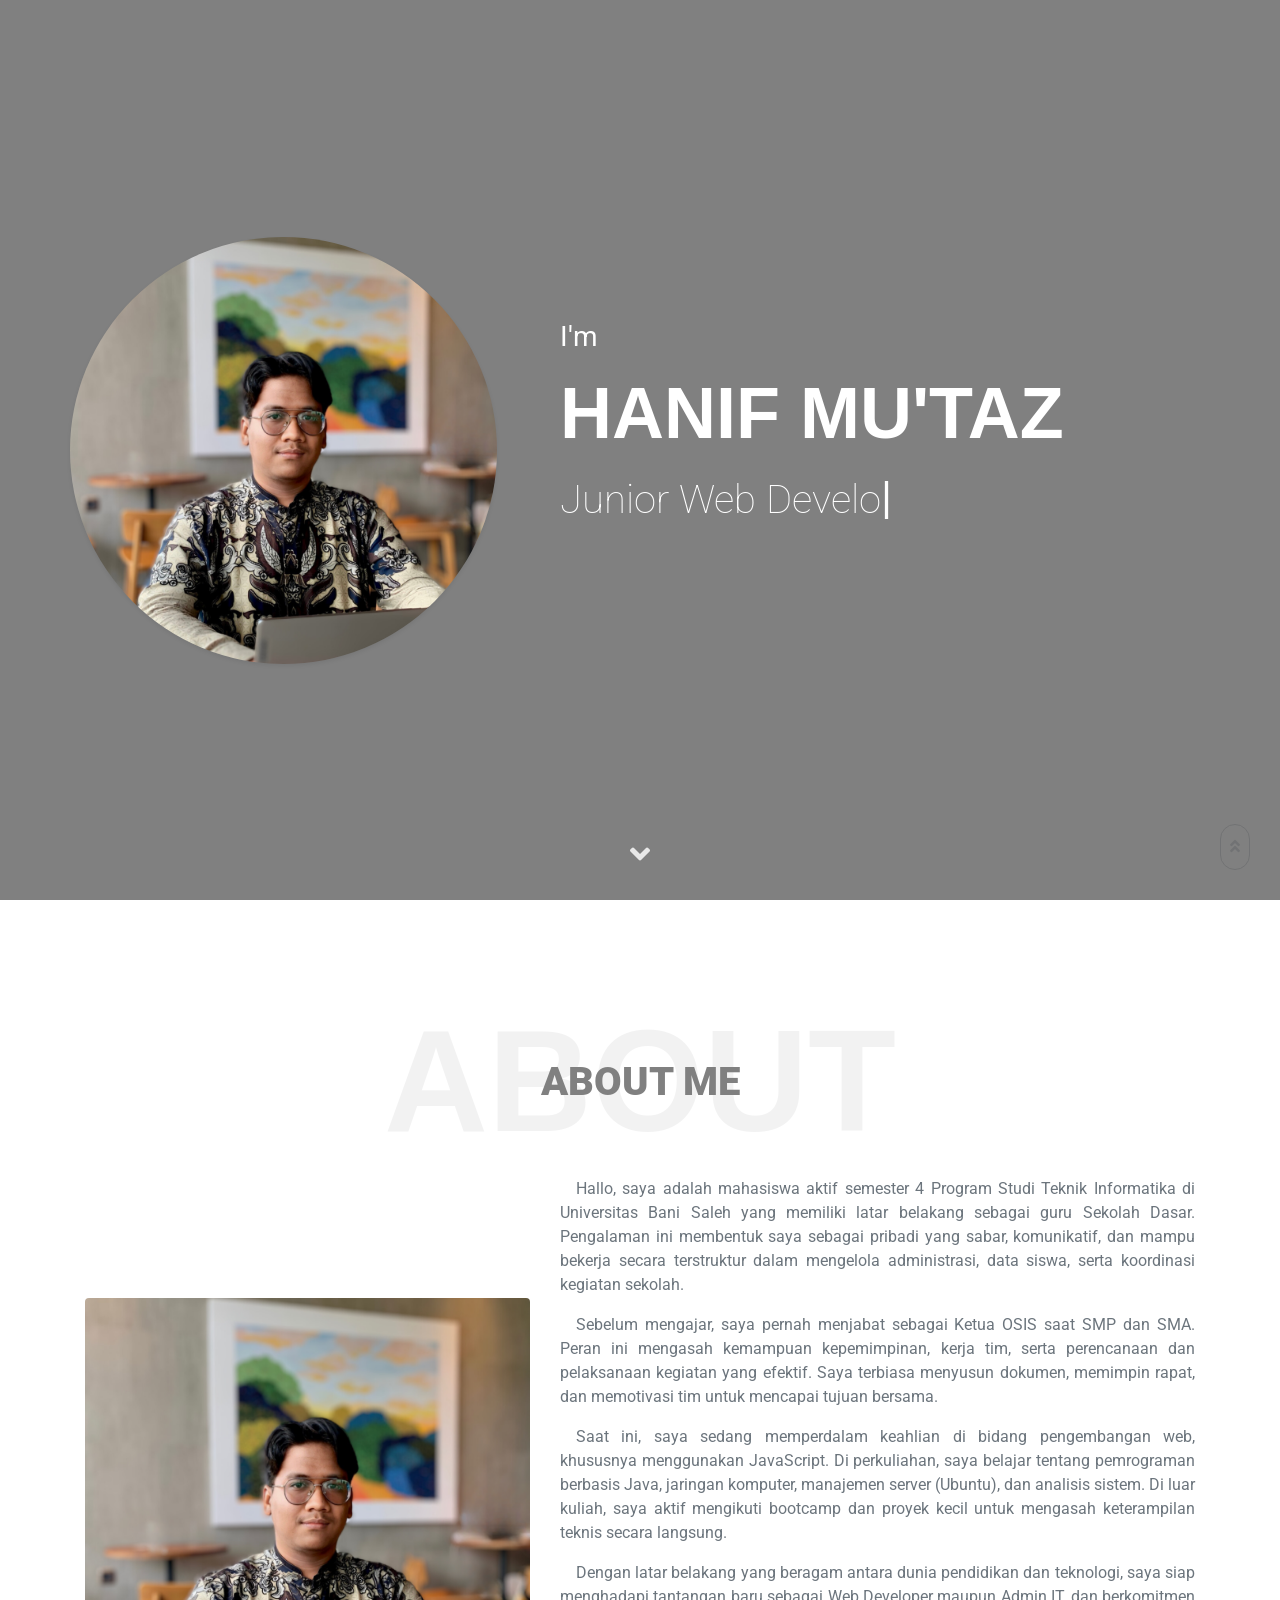
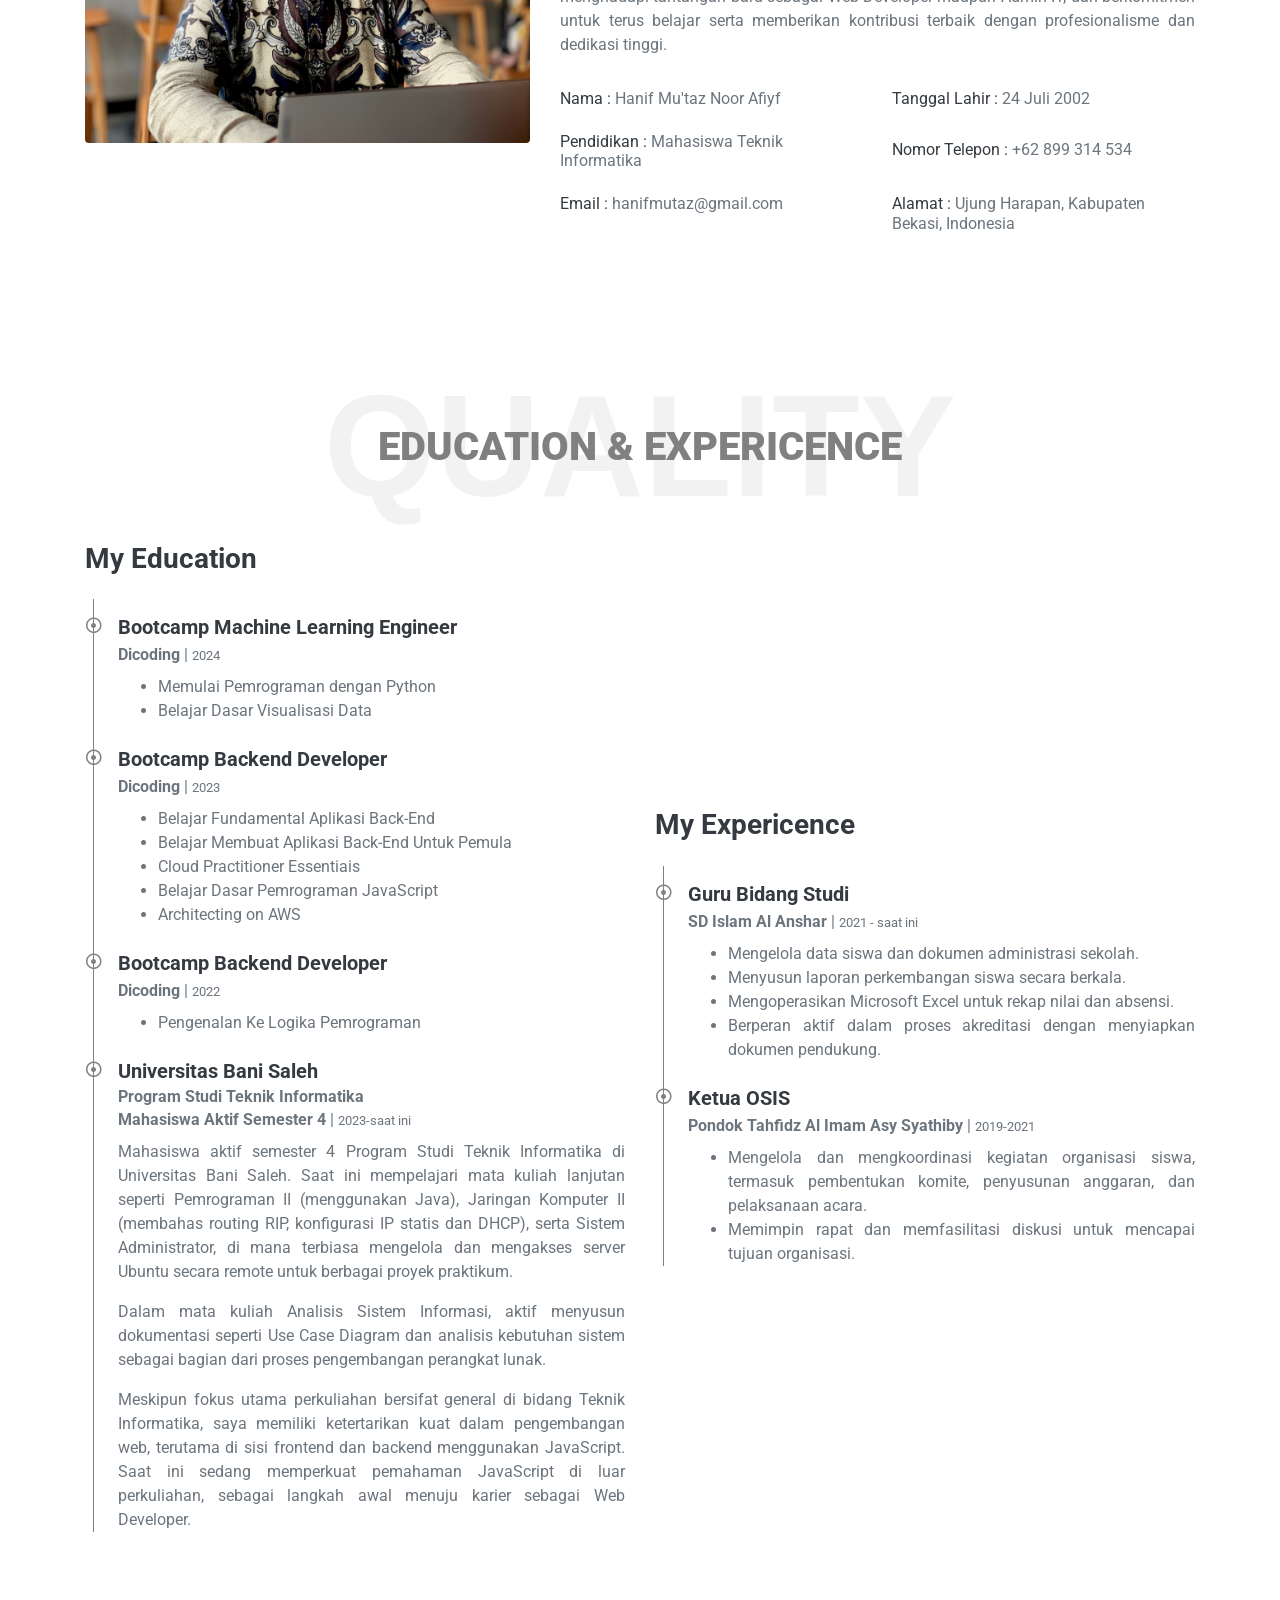
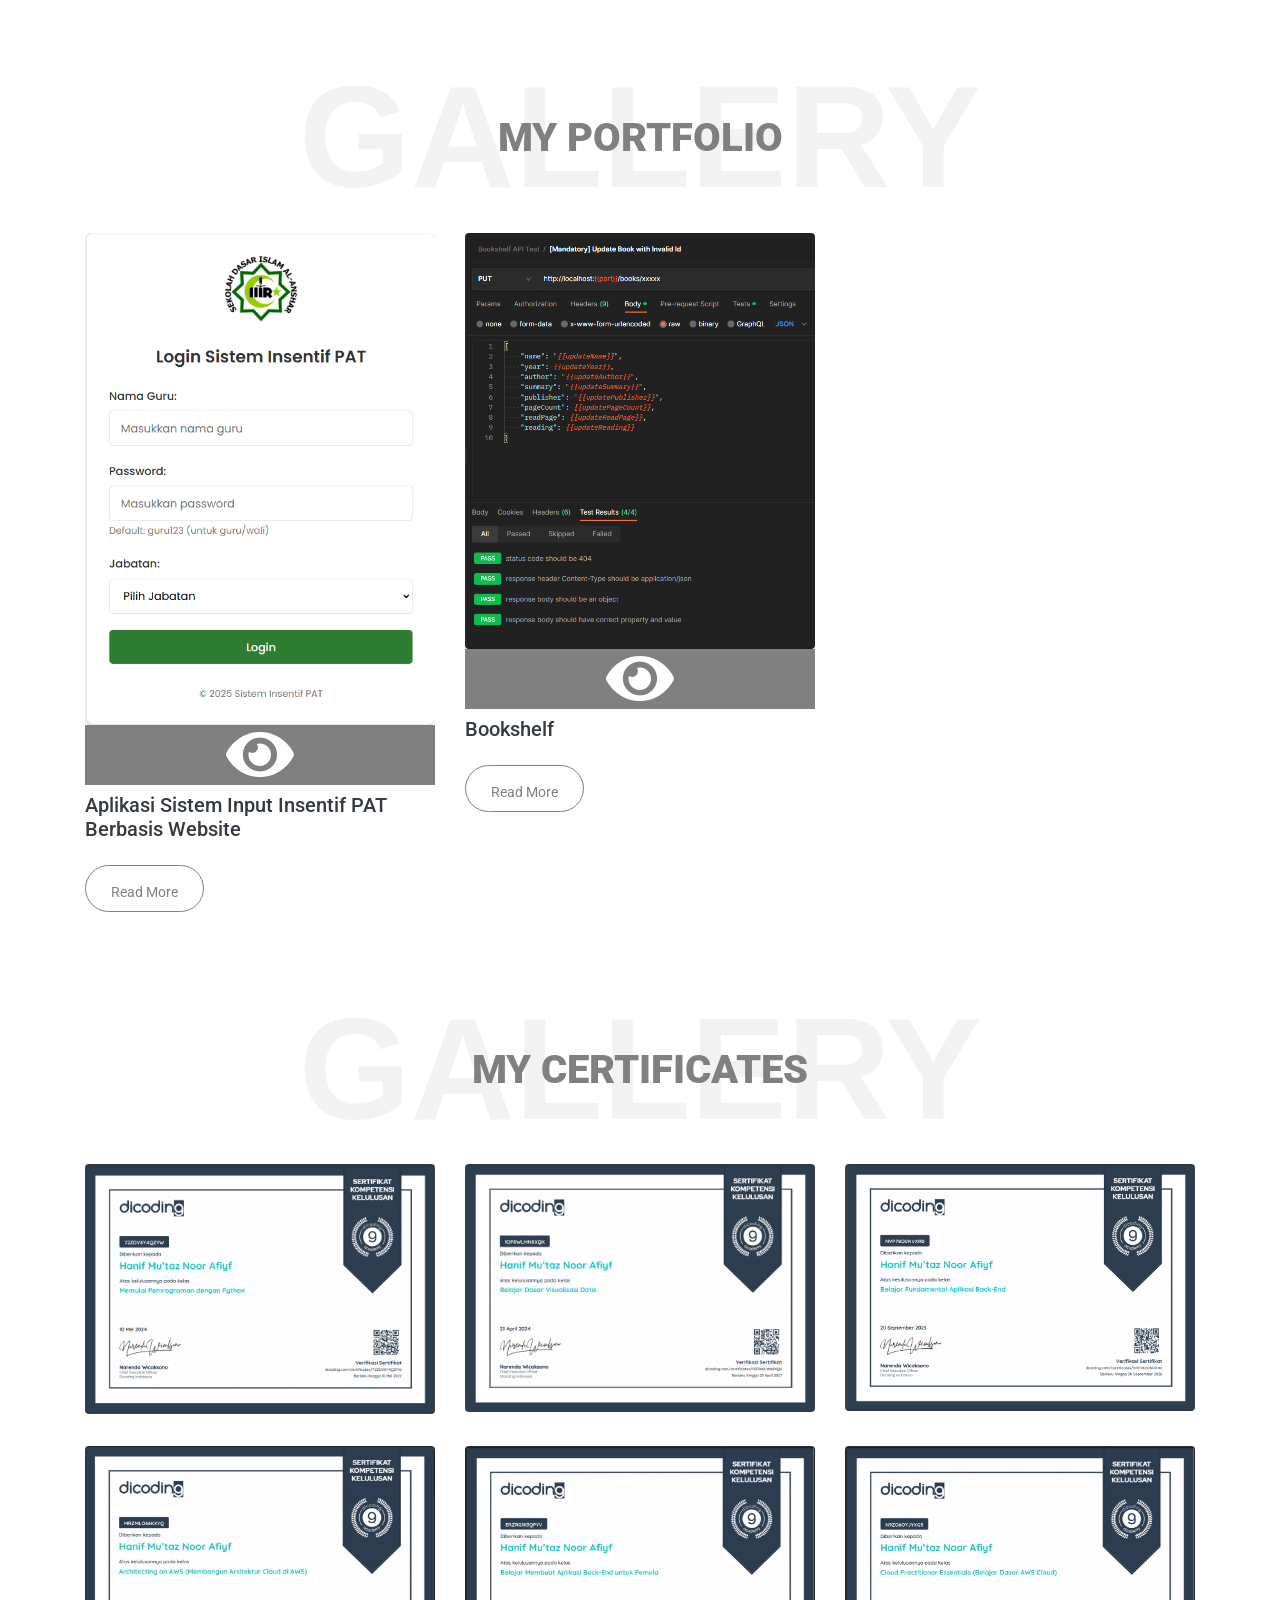
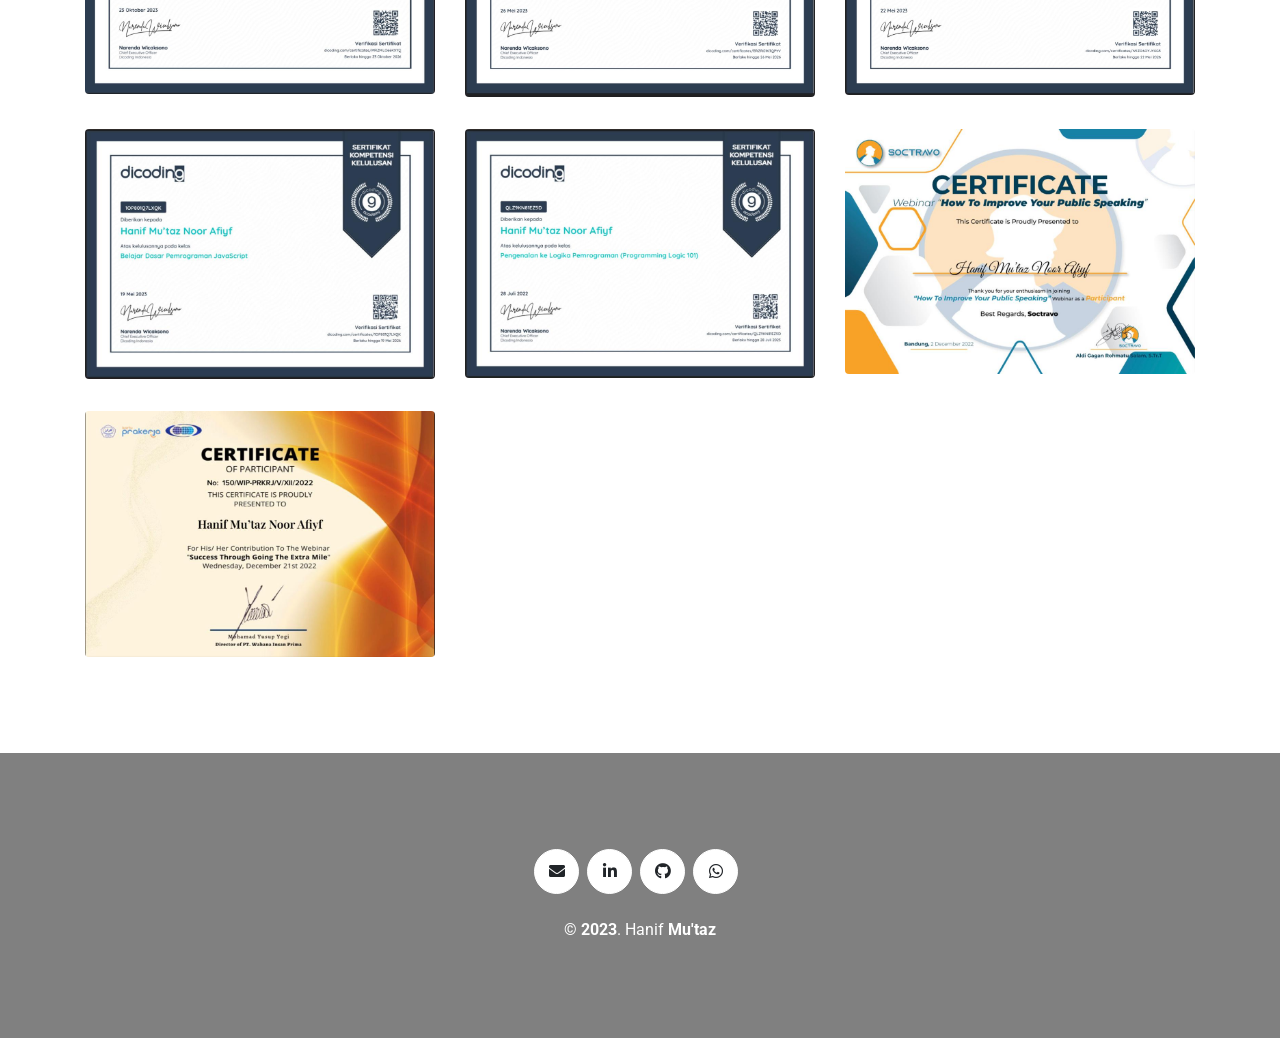
==== commit 7cdff143: "update" ====
--- a/index.html
+++ b/index.html
@@ -26,6 +26,13 @@
     <!-- Customized Bootstrap Stylesheet -->
     <!-- <link rel="stylesheet" href="https://cdnjs.cloudflare.com/ajax/libs/font-awesome/4.7.0/css/font-awesome.min.css"> -->
     <link href="css/style.css" rel="stylesheet">
+
+    <!-- Tag lainnya -->
+    <!-- <script src="https://cdnjs.cloudflare.com/ajax/libs/jquery.isotope/3.0.6/isotope.pkgd.min.js" integrity="sha512-Zq2BOxyhvnRFXu0+WE6ojpZLOU2jdnqbrM1hmVdGzyeCa1DgM3X5Q4A/Is9xA1IkbUeDd7755dNNI/PzSf2Pew==" crossorigin="anonymous" referrerpolicy="no-referrer"></script>
+    <script src="https://cdnjs.cloudflare.com/ajax/libs/jquery.isotope/3.0.6/isotope.pkgd.js" integrity="sha512-E/yP5UiPXb6VelX+dFLuUD+1IZw/Kz7tMncFTYbtoNSCdRZPFoGN3jZ2p27VUxHEkhbPiLuZhZpVEXxk9wAHCQ==" crossorigin="anonymous" referrerpolicy="no-referrer"></script> -->
+    <!-- <script src="js/jquery.min.js"></script>
+    <script src="js/isotope.pkgd.min.js"></script> -->
+
 </head>
 
 <body data-spy="scroll" data-target=".navbar" data-offset="51">
@@ -33,7 +40,7 @@
     <nav class="navbar fixed-top shadow-sm navbar-expand-lg bg-light navbar-light py-3 py-lg-0 px-lg-5">
         <div class="">
             <a href="index.html" class="navbar-brand ml-lg-3">
-                <img class="nip" src="img/logo hanif.png">
+                <img class="nip" src="img/pasfotomerah.jpg">
                 <!-- <h1 class="m-0 display-5"><span class="text-primary">H</span>M</h1> -->
             </a>
         </div>
@@ -42,10 +49,10 @@
         </button>
         <div class="collapse navbar-collapse px-lg-3" id="navbarCollapse">
             <div class="navbar-nav m-auto py-0">
-                <a href="#home" class="nav-item nav-link active">Homee</a>
+                <a href="#home" class="nav-item nav-link active">Home</a>
                 <a href="#about" class="nav-item nav-link">About</a>
                 <a href="#qualification" class="nav-item nav-link">Quality</a>
-                <a href="#skill" class="nav-item nav-link">Skill</a>
+                <!-- <a href="#skill" class="nav-item nav-link">Skill</a> -->
                 <!-- <a href="#service" class="nav-item nav-link">Service</a> -->
                 <a href="#portfolio" class="nav-item nav-link">Portfolio</a>
                 <a href="#certificate" class="nav-item nav-link">Certificates</a>
@@ -83,13 +90,13 @@
         <div class="container">
             <div class="row align-items-center">
                 <div class="col-lg-5 px-5 pl-lg-0 pb-5 pb-lg-0">
-                    <img class="img-fluid w-100 rounded-circle shadow-sm" src="img/logo hanif.png" alt="">
+                    <img class="img-fluid w-100 rounded-circle shadow-sm" src="img/profile1.png" alt="">
                 </div>
                 <div class="col-lg-7 text-center text-lg-left">
                     <h3 class="text-white font-weight-normal mb-3">I'm</h3>
-                    <h1 class="display-3 text-uppercase text-primary mb-2" style="-webkit-text-stroke: 2px #ffffff;">Hanif Mu'taz</h1>
+                    <h1 class="display-3 text-uppercase" style="color: rgb(255, 255, 255); font-family: 'Poppins', sans-serif;">Hanif Mu'taz</h1>
                     <h1 class="typed-text-output d-inline font-weight-lighter text-white"></h1>
-                    <div class="typed-text d-none">Web Developer, Teacher</div>
+                    <div class="typed-text d-none">Junior Web Developer, Teacher</div>
                     <div class="d-flex align-items-center justify-content-center justify-content-lg-start pt-5">
                         <!-- <a href="" class="btn btn-outline-light mr-5">Download CV</a> -->
                         <!-- <button type="button" class="btn-play" data-toggle="modal"
@@ -109,24 +116,24 @@
     <div class="container-fluid py-5" id="about">
         <div class="container">
             <div class="position-relative d-flex align-items-center justify-content-center">
-                <h1 class="display-1 text-uppercase text-white" style="-webkit-text-stroke: 1px #dee2e6;">About</h1>
+                <h1 class="display-1 text-uppercase" style="color: rgba(128, 128, 128, 0.1); font-family: 'Poppins', sans-serif;">About</h1>
                 <h1 class="position-absolute text-uppercase text-primary">About Me</h1>
             </div>
             <div class="row align-items-center">
                 <div class="col-lg-5 pb-4 pb-lg-0">
-                    <img class="img-fluid rounded w-100" src="img/logo hanif.png" alt="">
+                    <img class="img-fluid rounded w-100" src="img/profile1.png" alt="">
                 </div>
                 <div class="col-lg-7">
                     <!-- <h3 class="mb-4">Web Developer</h3> -->
-                    <p class= "" align="justify">&emsp;Hallo, saya guru Sekolah Dasar yang telah memperluas pemahaman tentang metode pengajaran efektif dan pengembangan anak. Banyak pengalaman yang didapat sebagai guru seperti, mengembangkan kemampuan komunikasi yang kuat, kemampuan mengelola kelas dengan efisien, dan keterampilan dalam membangun hubungan yang positif dengan siswa, orang tua, dan rekan kerja.</p>
-                    <p class= "" align="justify">&emsp;Sebelum menjadi guru, saya juga memiliki latar belakang sebagai ketua OSIS ketika SMP dan SMA. Peran ini telah mengasah keterampilan kepemimpinan, kolaborasi tim, dan kemampuan mengorganisir acara dengan sukses. Hal ini juga menambah keterampilan dalam merencanakan dan melaksanakan proyek, serta memiliki kemampuan yang baik dalam memimpin dan memotivasi orang lain.</p>
-                    <p class= "" align="justify">&emsp;Selain itu, minat saya yang besar dalam menjadi web developer yang dapat mengembangkan web, pemrograman, dan pengetahuan yang kuat dalam mengelola administratif, manajemen data, penjadwalan, serta koordinasi adalah keahlian saya dalam menggabungkan itu semua</p>
+                    <p class="text-justify" >&emsp;Hallo, saya adalah mahasiswa aktif semester 4 Program Studi Teknik Informatika di Universitas Bani Saleh yang memiliki latar belakang sebagai guru Sekolah Dasar. Pengalaman ini membentuk saya sebagai pribadi yang sabar, komunikatif, dan mampu bekerja secara terstruktur dalam mengelola administrasi, data siswa, serta koordinasi kegiatan sekolah.</p>
+                    <p class="text-justify" >&emsp;Sebelum mengajar, saya pernah menjabat sebagai Ketua OSIS saat SMP dan SMA. Peran ini mengasah kemampuan kepemimpinan, kerja tim, serta perencanaan dan pelaksanaan kegiatan yang efektif. Saya terbiasa menyusun dokumen, memimpin rapat, dan memotivasi tim untuk mencapai tujuan bersama.</p>
+                    <p class="text-justify" >&emsp;Saat ini, saya sedang memperdalam keahlian di bidang pengembangan web, khususnya menggunakan JavaScript. Di perkuliahan, saya belajar tentang pemrograman berbasis Java, jaringan komputer, manajemen server (Ubuntu), dan analisis sistem. Di luar kuliah, saya aktif mengikuti bootcamp dan proyek kecil untuk mengasah keterampilan teknis secara langsung.</p>
                     <!-- <p>Selain itu, minat saya yang besar dalam menjadi admin dan web developer mencerminkan semangat untuk menggabungkan teknologi dengan keahlian administrasi. Saya memiliki pengetahuan yang kuat dalam mengelola tugas-tugas administratif, seperti manajemen data, penjadwalan, dan koordinasi. Selain itu, saya juga memiliki keterampilan dalam pengembangan web, termasuk pemrograman.</p> -->
-                    <p class= "" align="justify">&emsp;Oleh karena itu, saya siap untuk mengambil tantangan baru sebagai admin dan web developer. Tentu saya berkomitmen untuk terus belajar dan mengembangkan kemampuan, memberikan kontribusi yang berharga dalam lingkungan profesional dengan profesionalisme, dedikasi, dan kualitas kerja yang tinggi.</p>
+                    <p class="text-justify" >&emsp;Dengan latar belakang yang beragam antara dunia pendidikan dan teknologi, saya siap menghadapi tantangan baru sebagai Web Developer maupun Admin IT, dan berkomitmen untuk terus belajar serta memberikan kontribusi terbaik dengan profesionalisme dan dedikasi tinggi.</p>
                     <div class="row mb-3">
                         <div class="col-sm-6 py-2"><h6>Nama : <span class="text-secondary">Hanif Mu'taz Noor Afiyf</span></h6></div>
-                        <div class="col-sm-6 py-2"><h6>Tanggal Lahir : <span class="text-secondary">24 Juli 2007</span></h6></div>
-                        <div class="col-sm-6 py-2"><h6>Pendidikan : <span class="text-secondary">Sekolah Menengah Atas (SMA)</span></h6></div>
+                        <div class="col-sm-6 py-2"><h6>Tanggal Lahir : <span class="text-secondary">24 Juli 2002</span></h6></div>
+                        <div class="col-sm-6 py-6"><h6>Pendidikan : <span class="text-secondary">Mahasiswa Teknik Informatika</span></h6></div>
                         <!-- <div class="col-sm-6 py-2"><h6>Experience: <span class="text-secondary">2 Tahun</span></h6></div> -->
                         <div class="col-sm-6 py-2"><h6>Nomor Telepon : <span class="text-secondary">+62 899 314 534</span></h6></div>
                         <div class="col-sm-6 py-2"><h6>Email  : <span class="text-secondary">hanifmutaz@gmail.com</span></h6></div>
@@ -146,7 +153,7 @@
     <div class="container-fluid py-5" id="qualification">
         <div class="container">
             <div class="position-relative d-flex align-items-center justify-content-center">
-                <h1 class="display-1 text-uppercase text-white" style="-webkit-text-stroke: 1px #dee2e6;">Quality</h1>
+                <h1 class="display-1 text-uppercase" style="color: rgba(128, 128, 128, 0.1); font-family: 'Poppins', sans-serif;">QUALITY</h1>
                 <h1 class="position-absolute text-uppercase text-primary">Education & Expericence</h1>
             </div>
             <div class="row align-items-center">
@@ -155,25 +162,42 @@
                     <div class="border-left border-primary pt-2 pl-4 ml-2">
                         <div class="position-relative mb-4">
                             <i class="far fa-dot-circle text-primary position-absolute" style="top: 2px; left: -32px;"></i>
+                            <h5 class="font-weight-bold mb-1">Bootcamp Machine Learning Engineer</h5>
+                            <p class="mb-2"><strong>Dicoding</strong> | <small>2024</small></p>
+                            <ul>
+                                <li>Memulai Pemrograman dengan Python</li>
+                                <li>Belajar Dasar Visualisasi Data</li>
+                            </ul>
+                        </div>
+                        <div class="position-relative mb-4">
+                            <i class="far fa-dot-circle text-primary position-absolute" style="top: 2px; left: -32px;"></i>
                             <h5 class="font-weight-bold mb-1">Bootcamp Backend Developer</h5>
                             <p class="mb-2"><strong>Dicoding</strong> | <small>2023</small></p>
-                            <p>Cloud Practitioner Essentiais</p>
-                            <p>Belajar Dasar Pemrograman JavaScript</p>
-                            <p>Belajar Membuat Aplikasi Back-End Untuk Pemula</p>
-                            <p>Belajar Fundamental Aplikasi Back-End</p>
+                            <ul>
+                                <li>Belajar Fundamental Aplikasi Back-End</li>
+                                <li>Belajar Membuat Aplikasi Back-End Untuk Pemula</li>
+                                <li>Cloud Practitioner Essentiais</li>
+                                <li>Belajar Dasar Pemrograman JavaScript</li>
+                                <li>Architecting on AWS</li>
+                            </ul>
                         </div>
                         <div class="position-relative mb-4">
                             <i class="far fa-dot-circle text-primary position-absolute" style="top: 2px; left: -32px;"></i>
-                            <h5 class="font-weight-bold mb-1">Sekolah Menengah Atas</h5>
-                            <p class="mb-2"><strong>PKBM Cahaya Sunnah</strong> | <small>2018-2021</small></p>
-                            <p class= "" align="justify">Sebagai seorang siswa SMA, saya memilih untuk mengambil peran yang berarti dan mempengaruhi sebagai Ketua OSIS. Tugas ini membawa tanggung jawab besar, tetapi juga memberikan kesempatan untuk memimpin dan mewakili suara seluruh siswa di sekolah.</p>
-                        </div>
-                        <!-- <div class="position-relative mb-4">
+                            <h5 class="font-weight-bold mb-1">Bootcamp Backend Developer</h5>
+                            <p class="mb-2"><strong>Dicoding</strong> | <small>2022</small></p>
+                            <ul>
+                                <li>Pengenalan Ke Logika Pemrograman</li>
+                            </ul>
+                        </div>
+                        <div class="position-relative mb-4">
                             <i class="far fa-dot-circle text-primary position-absolute" style="top: 2px; left: -32px;"></i>
-                            <h5 class="font-weight-bold mb-1">Master In CSE</h5>
-                            <p class="mb-2"><strong>Cambridge University</strong> | <small>2000 - 2050</small></p>
-                            <p>Tempor eos dolore amet tempor dolor tempor. Dolore ea magna sit amet dolor eirmod. Eos ipsum est tempor dolor. Clita lorem kasd sed ea lorem diam ea lorem eirmod duo sit ipsum stet lorem diam</p>
-                        </div> -->
+                            <h5 class="font-weight-bold mb-1">Universitas Bani Saleh</h5>
+                            <p class="mb-6"><strong>Program Studi Teknik Informatika</strong> </p>
+                            <p class="mb-2"><strong>Mahasiswa Aktif Semester 4</strong> | <small>2023-saat ini</small></p>
+                            <p class="text-justify">Mahasiswa aktif semester 4 Program Studi Teknik Informatika di Universitas Bani Saleh. Saat ini mempelajari mata kuliah lanjutan seperti Pemrograman II (menggunakan Java), Jaringan Komputer II (membahas routing RIP, konfigurasi IP statis dan DHCP), serta Sistem Administrator, di mana terbiasa mengelola dan mengakses server Ubuntu secara remote untuk berbagai proyek praktikum.</p>
+                            <p class="text-justify">Dalam mata kuliah Analisis Sistem Informasi, aktif menyusun dokumentasi seperti Use Case Diagram dan analisis kebutuhan sistem sebagai bagian dari proses pengembangan perangkat lunak.</p>
+                            <p class="text-justify">Meskipun fokus utama perkuliahan bersifat general di bidang Teknik Informatika, saya memiliki ketertarikan kuat dalam pengembangan web, terutama di sisi frontend dan backend menggunakan JavaScript. Saat ini sedang memperkuat pemahaman JavaScript di luar perkuliahan, sebagai langkah awal menuju karier sebagai Web Developer.</p>
+                        </div>
                     </div>
                 </div>
                 <div class="col-lg-6">
@@ -183,24 +207,23 @@
                             <i class="far fa-dot-circle text-primary position-absolute" style="top: 2px; left: -32px;"></i>
                             <h5 class="font-weight-bold mb-1">Guru Bidang Studi</h5>
                             <p class="mb-2"><strong>SD Islam Al Anshar </strong> | <small>2021 - saat ini</small></p>
-                            <p class= "" align="justify">- Merencanakan dan menyampaikan materi pelajaran dengan metode yang menarik sesuai dengan kurikulum yang berlaku.</p>
-                            <p class= "" align="justify">- Berkolaborasi dengan rekan kerja dan orang tua dalam menciptakan lingkungan pembelajaran yang inklusif.</p>
-                            <p></p>
+                            <ul>
+                                <li class="text-justify">Mengelola data siswa dan dokumen administrasi sekolah.</li>
+                                <li class="text-justify">Menyusun laporan perkembangan siswa secara berkala.</li>
+                                <li class="text-justify">Mengoperasikan Microsoft Excel untuk rekap nilai dan absensi.</li>
+                                <li class="text-justify">Berperan aktif dalam proses akreditasi dengan menyiapkan dokumen pendukung.</li>
+                            </ul>
                         </div>
                         <div class="position-relative mb-4">
                             <i class="far fa-dot-circle text-primary position-absolute" style="top: 2px; left: -32px;"></i>
                             <h5 class="font-weight-bold mb-1">Ketua OSIS</h5>
                             <p class="mb-2"><strong>Pondok Tahfidz Al Imam Asy Syathiby</strong> | <small>2019-2021</small></p>
-                            <p class= "" align="justify">- Mengelola dan mengkoordinasi kegiatan organisasi siswa, termasuk pembentukan komite, penyusunan anggaran, dan pelaksanaan acara.</p>
-                            <p class= "" align="justify">- Memimpin rapat dan memfasilitasi diskusi untuk mencapai tujuan organisasi.</p>
-                            <p></p>
-                        </div>
-                        <!-- <div class="position-relative mb-4">
-                            <i class="far fa-dot-circle text-primary position-absolute" style="top: 2px; left: -32px;"></i>
-                            <h5 class="font-weight-bold mb-1">Web Designer</h5>
-                            <p class="mb-2"><strong>Soft Company</strong> | <small>2000 - 2050</small></p>
-                            <p>Tempor eos dolore amet tempor dolor tempor. Dolore ea magna sit amet dolor eirmod. Eos ipsum est tempor dolor. Clita lorem kasd sed ea lorem diam ea lorem eirmod duo sit ipsum stet lorem diam</p>
-                        </div> -->
+                            <ul>
+                                <li class="text-justify" >Mengelola dan mengkoordinasi kegiatan organisasi siswa, termasuk pembentukan komite, penyusunan anggaran, dan pelaksanaan acara.</li>
+                                <li class="text-justify" >Memimpin rapat dan memfasilitasi diskusi untuk mencapai tujuan organisasi.</li>
+                            
+                            </ul>
+                        </div>
                     </div>
                 </div>
             </div>
@@ -210,10 +233,10 @@
 
 
     <!-- Skill Start -->
-    <div class="container-fluid py-5" id="skill">
-        <div class="container">
-            <div class="position-relative d-flex align-items-center justify-content-center">
-                <h1 class="display-1 text-uppercase text-white" style="-webkit-text-stroke: 1px #dee2e6;">Skills</h1>
+    <!-- <div class="container-fluid py-5" id="skill">
+        <div class="container">
+            <div class="position-relative d-flex align-items-center justify-content-center">
+                <h1 class="display-1 text-uppercase" style="color: rgba(128, 128, 128, 0.1); font-family: 'Poppins', sans-serif;">Skills</h1>
                 <h1 class="position-absolute text-uppercase text-primary">My Skills</h1>
             </div>
             <div class="row align-items-center">
@@ -277,7 +300,7 @@
                 </div>
             </div>
         </div>
-    </div>
+    </div> -->
     <!-- Skill End -->
 
 
@@ -347,10 +370,26 @@
     <div class="container-fluid pt-5" id="portfolio">
         <div class="container">
             <div class="position-relative d-flex align-items-center justify-content-center">
-                <h1 class="display-1 text-uppercase text-white" style="-webkit-text-stroke: 1px #dee2e6;">Gallery</h1>
+                <h1 class="display-1 text-uppercase" style="color: rgba(128, 128, 128, 0.1); font-family: 'Poppins', sans-serif;">Gallery</h1>
                 <h1 class="position-absolute text-uppercase text-primary">My Portfolio</h1>
             </div>
             <div class="row">
+                <div class="col-lg-4 col-md-6 mb-4 portfolio-item">
+                    <div class="position-relative overflow-hidden mb-2">
+                        <img class="img-fluid rounded w-100" src="img/Sistem Input Insentif PAT.png" alt="">
+                        <div class="bg-primary d-flex align-items-center justify-content-center">
+                            <a href="img/Sistem Input Insentif PAT.png" data-lightbox="portfolio1">
+                            <a href="img/tampilan admin dekstop.png" data-lightbox="portfolio1">
+                            <a href="img/tampilan admin dekstop2.png" data-lightbox="portfolio1">
+                            <a href="img/tampilan guru dekstop 1.png" data-lightbox="portfolio1">
+                            <a href="img/tampilan guru dekstop 2.png" data-lightbox="portfolio1">
+                                <i class="fa fa-eye text-white" style="font-size: 60px;"></i>
+                            </a>
+                        </div>
+                    </div>
+                    <h5 class="font-weight-medium mb-4">Aplikasi Sistem Input Insentif PAT Berbasis Website </h5>
+                    <a class="btn btn-sm btn-outline-primary py-2" href="https://github.com/hanifmutaz/Sistem_input_PAT">Read More</a>
+                </div>
                 <!-- <div class="col-lg-4 mb-5">
                     <div class="position-relative mb-4">
                         <img class="img-fluid rounded w-100" src="img/RPP.jpg" alt="">
@@ -390,7 +429,7 @@
     <div class="container-fluid pt-5 pb-3" id="certificate">
         <div class="container">
             <div class="position-relative d-flex align-items-center justify-content-center">
-                <h1 class="display-1 text-uppercase text-white" style="-webkit-text-stroke: 1px #dee2e6;">Gallery</h1>
+                <h1 class="display-1 text-uppercase" style="color: rgba(128, 128, 128, 0.1); font-family: 'Poppins', sans-serif;">Gallery</h1>
                 <h1 class="position-absolute text-uppercase text-primary">My Certificates</h1>
             </div>
             <!-- <div class="row">
@@ -399,68 +438,68 @@
                         <li class="btn btn-sm btn-outline-primary m-1 active"  data-filter="*">All</li>
                         <li class="btn btn-sm btn-outline-primary m-1" data-filter=".satu">MS. Excel</li>
                         <li class="btn btn-sm btn-outline-primary m-1" data-filter=".dua">Back-End</li>
-                        <li class="btn btn-sm btn-outline-primary m-1" data-filter=".tiga">Marketing</li>
+                        <li class="btn btn-sm btn-outline-primary m-1" data-filter=".tiga">Data Analyst</li>
                     </ul>
                 </div>
             </div> -->
             <div class="row certificate-flters">
-                <div class="col-lg-4 col-md-6 mb-4 certificate-item satu">
+                <div class="col-lg-4 col-md-6 mb-4 certificate-item tiga">
                     <div class="position-relative overflow-hidden mb-2">
                         <a href="https://www.dicoding.com/certificates/72ZDV8Y4QZYW" target="_blank">
                             <img class="img-fluid rounded w-100" src="img/MulaiPemrogramandenganPython.png" alt="">
                         </a>
                     </div>
                 </div>
-                <div class="col-lg-4 col-md-6 mb-4 certificate-item satu">
+                <div class="col-lg-4 col-md-6 mb-4 certificate-item tiga">
                     <div class="position-relative overflow-hidden mb-2">
                         <a href="https://www.dicoding.com/certificates/1OP8WLMN8XQK" target="_blank">
                             <img class="img-fluid rounded w-100" src="img/BelajarDasarVisualisasiData.png" alt="">
                         </a>
                     </div>
                 </div>
-                <div class="col-lg-4 col-md-6 mb-4 certificate-item satu">
+                <div class="col-lg-4 col-md-6 mb-4 certificate-item dua">
                     <div class="position-relative overflow-hidden mb-2">
                         <a href="https://www.dicoding.com/certificates/NVP78O0NVXR0" target="_blank">
                             <img class="img-fluid rounded w-100" src="img/BelajarFundamentalBackEnd.png" alt="">
                         </a>
                     </div>
                 </div>
-                <div class="col-lg-4 col-md-6 mb-4 certificate-item satu">
+                <div class="col-lg-4 col-md-6 mb-4 certificate-item dua">
                     <div class="position-relative overflow-hidden mb-2">
                         <a href="https://www.dicoding.com/certificates/MRZMLO66KXYQ" target="_blank">
                             <img class="img-fluid rounded w-100" src="img/Architecting-on-AWS.jpg" alt="">
                         </a>
                     </div>
                 </div>
-                <div class="col-lg-4 col-md-6 mb-4 certificate-item satu">
+                <div class="col-lg-4 col-md-6 mb-4 certificate-item dua">
                     <div class="position-relative overflow-hidden mb-2">
                         <a href="https://www.dicoding.com/certificates/ERZRG1K3QPYV" target="_blank">
                             <img class="img-fluid rounded w-100" src="img/BelajarMembuatAplikasiBack-EndUntukPemula.jpg" alt="">
                         </a>
                     </div>
                 </div>  
-                <div class="col-lg-4 col-md-6 mb-4 certificate-item satu">
+                <div class="col-lg-4 col-md-6 mb-4 certificate-item dua">
                     <div class="position-relative overflow-hidden mb-2">
                         <a href="https://www.dicoding.com/certificates/N9ZO6OYJYXG5" target="_blank">
                             <img class="img-fluid rounded w-100" src="img/CloudPractitionerEssentiais.jpg" alt="">
                         </a>
                     </div>
                 </div>
-                <div class="col-lg-4 col-md-6 mb-4 certificate-item satu">
+                <div class="col-lg-4 col-md-6 mb-4 certificate-item dua">
                     <div class="position-relative overflow-hidden mb-2">
                         <a href="https://www.dicoding.com/certificates/1OP801Q7LXQK" target="_blank">
                             <img class="img-fluid rounded w-100" src="img/dasarPemrogramanJavaScript.jpg" alt="">
                         </a>
                     </div>
                 </div>
-                <div class="col-lg-4 col-md-6 mb-4 certificate-item satu">
+                <div class="col-lg-4 col-md-6 mb-4 certificate-item dua">
                     <div class="position-relative overflow-hidden mb-2">
                         <a href="https://www.dicoding.com/certificates/QLZ9KN81EZ5D" target="_blank">
                             <img class="img-fluid rounded w-100" src="img/pengenalanKeLogikaPemrograman.jpg" alt="">
                         </a>
                     </div>
                 </div>
-                <div class="col-lg-4 col-md-6 mb-4 portfolio-item">
+                <div class="col-lg-4 col-md-6 mb-4 portfolio-item satu">
                     <div class="position-relative overflow-hidden mb-2">
                         <img class="img-fluid rounded w-100" src="img/howToImproveYourPulicSpeaking.jpg" alt="">
                         <div class="portfolio-btn bg-primary d-flex align-items-center justify-content-center">
@@ -470,7 +509,7 @@
                         </div>
                     </div>
                 </div>
-                <div class="col-lg-4 col-md-6 mb-4 portfolio-item">
+                <div class="col-lg-4 col-md-6 mb-4 portfolio-item satu">
                     <div class="position-relative overflow-hidden mb-2">
                         <img class="img-fluid rounded w-100" src="img/SeccessThroughGoingTheExtraMile.jpg" alt="">
                         <div class="portfolio-btn bg-primary d-flex align-items-center justify-content-center">
@@ -657,10 +696,10 @@
                 <!-- <a class="btn btn-light btn-social mr-2" href="#"><i class="fab fa-twitter"></i></a> -->
                 <a class="btn btn-light btn-social mr-2" href="mailto:hanifmutaz@gmail.com" target="_blank"><i class="fa fa-envelope"></i></a>
                 <!-- <a class="btn btn-light btn-social mr-2" href="#"><i class="fab fa-facebook-f"></i></a> -->
-                <!-- <a class="btn btn-light btn-social mr-2" href="https://www.linkedin.com/mwlite/in/hanifmutaz" target="_blank"><i class="fab fa-linkedin-in"></i></a> -->
+                <a class="btn btn-light btn-social mr-2" href="https://www.linkedin.com/mwlite/in/hanifmutaz" target="_blank"><i class="fab fa-linkedin-in"></i></a>
                 <a class="btn btn-light btn-social mr-2" href="https://github.com/hanifmutaz" target="_blank"><i class="fab fa-github"></i></a>
                 <a class="btn btn-light btn-social mr-2" href="https://wa.me/628999314534" target="_blank"><i class="fab fa-whatsapp"></i></a>
-                <a class="btn btn-light btn-social" href="https://www.instagram.com/mutazz24" target="_blank"><i class="fab fa-instagram"></i></a>
+                <!-- <a class="btn btn-light btn-social" href="https://www.instagram.com/mutazz24" target="_blank"><i class="fab fa-instagram"></i></a> -->
             </div>
             <!-- <div class="d-flex justify-content-center mb-3">
                 <a class="text-white" href="#">Privacy</a>
--- a/css/style.css
+++ b/css/style.css
@@ -421,7 +421,7 @@
 }
 
 .display-1 {
-  font-size: 10rem;
+  font-size: 9rem;
   font-weight: 300;
   line-height: 1.2;
 }
@@ -465,6 +465,18 @@
 @media (max-width: 1200px) {
   .display-4 {
     font-size: calc(1.475rem + 2.7vw) ;
+  }
+}
+
+.display-5 {
+  font-size: 5.7rem;
+  font-weight: 300;
+  line-height: 1.2;
+}
+
+@media (max-width: 1200px) {
+  .display-5 {
+    font-size: calc(2.125rem + 10.5vw) ;
   }
 }
 
@@ -7752,6 +7764,12 @@
   margin-left: 3rem !important;
 }
 
+.mb-6,
+.my-6 {
+  margin-bottom: 0;
+  line-height: 1.3;
+}
+
 .p-0 {
   padding: 0 !important;
 }
@@ -7806,7 +7824,7 @@
 
 .pt-2,
 .py-2 {
-  padding-top: 0.5rem !important;
+  padding-top: 1rem !important;
 }
 
 .pr-2,
@@ -7894,6 +7912,11 @@
 .pl-5,
 .px-5 {
   padding-left: 3rem !important;
+}
+
+.pt-6,
+.py-6 {
+  padding-top: 0.5rem !important;
 }
 
 .m-n1 {
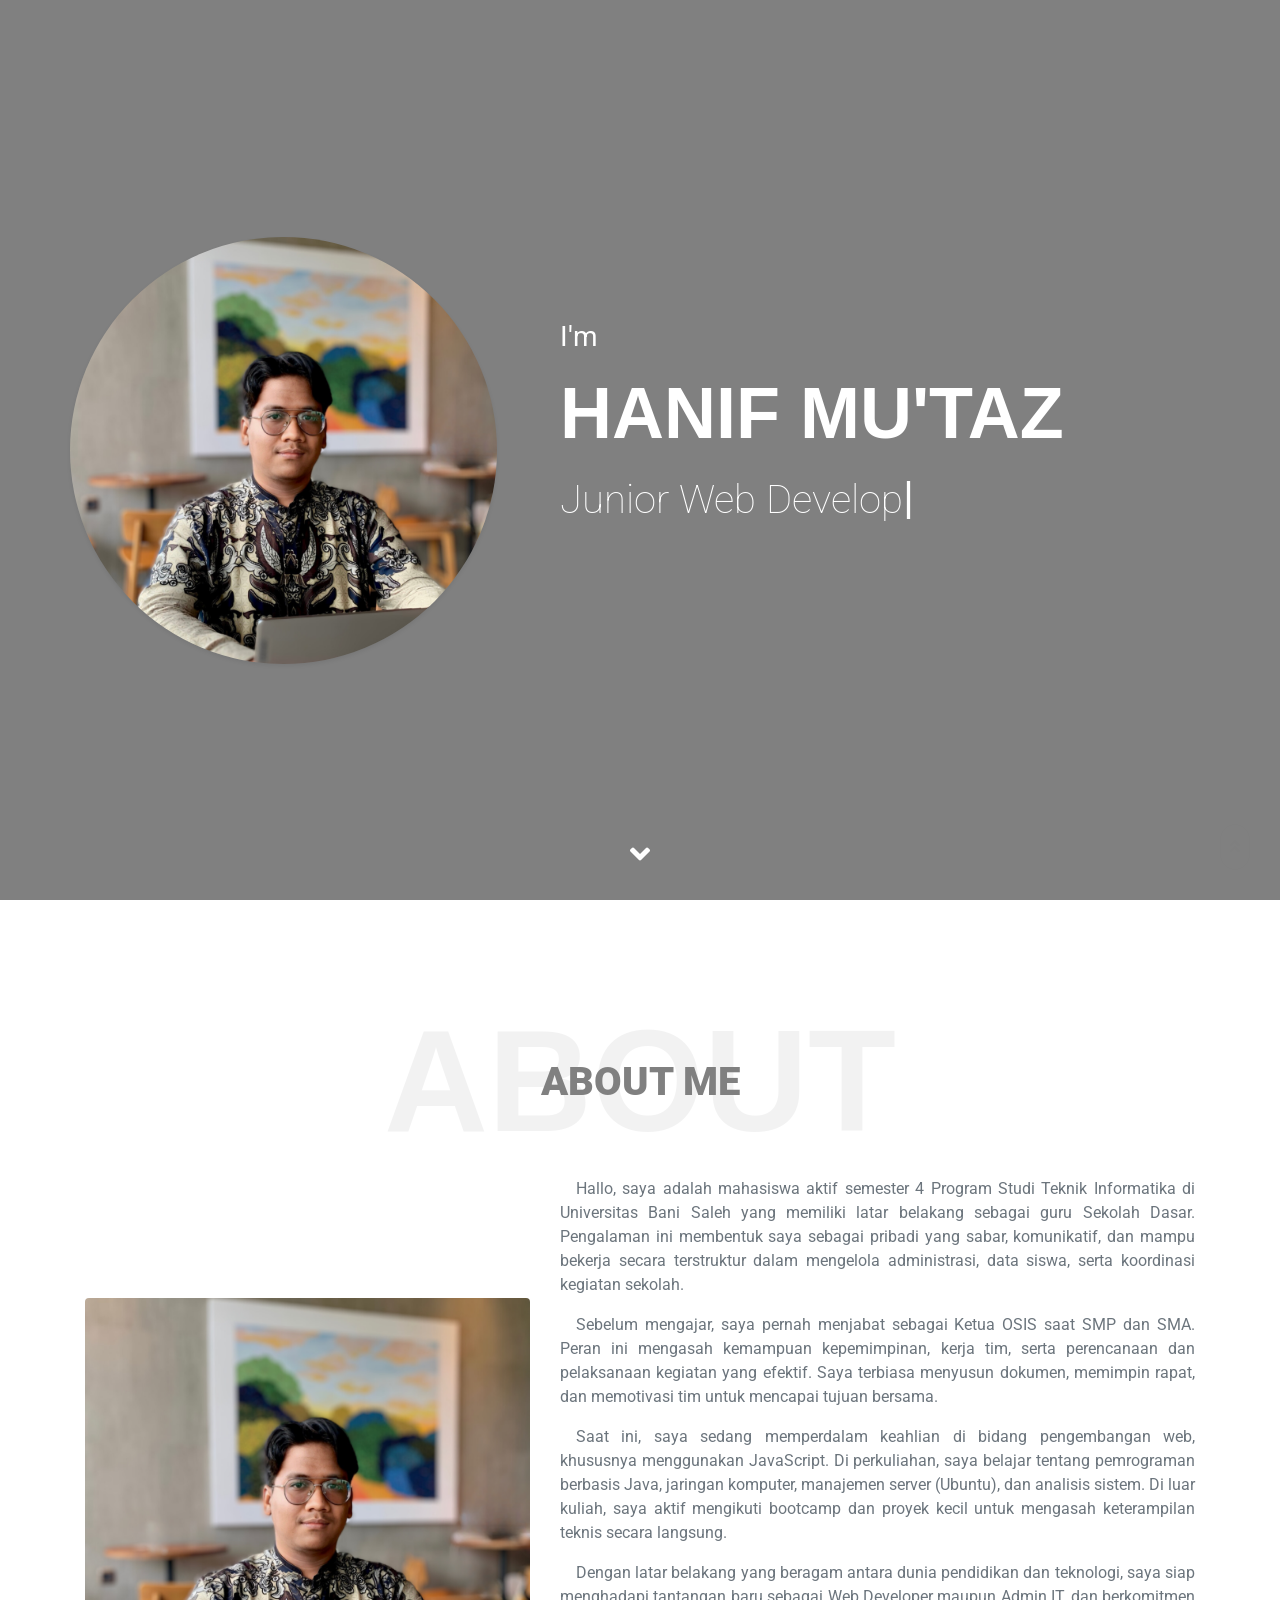
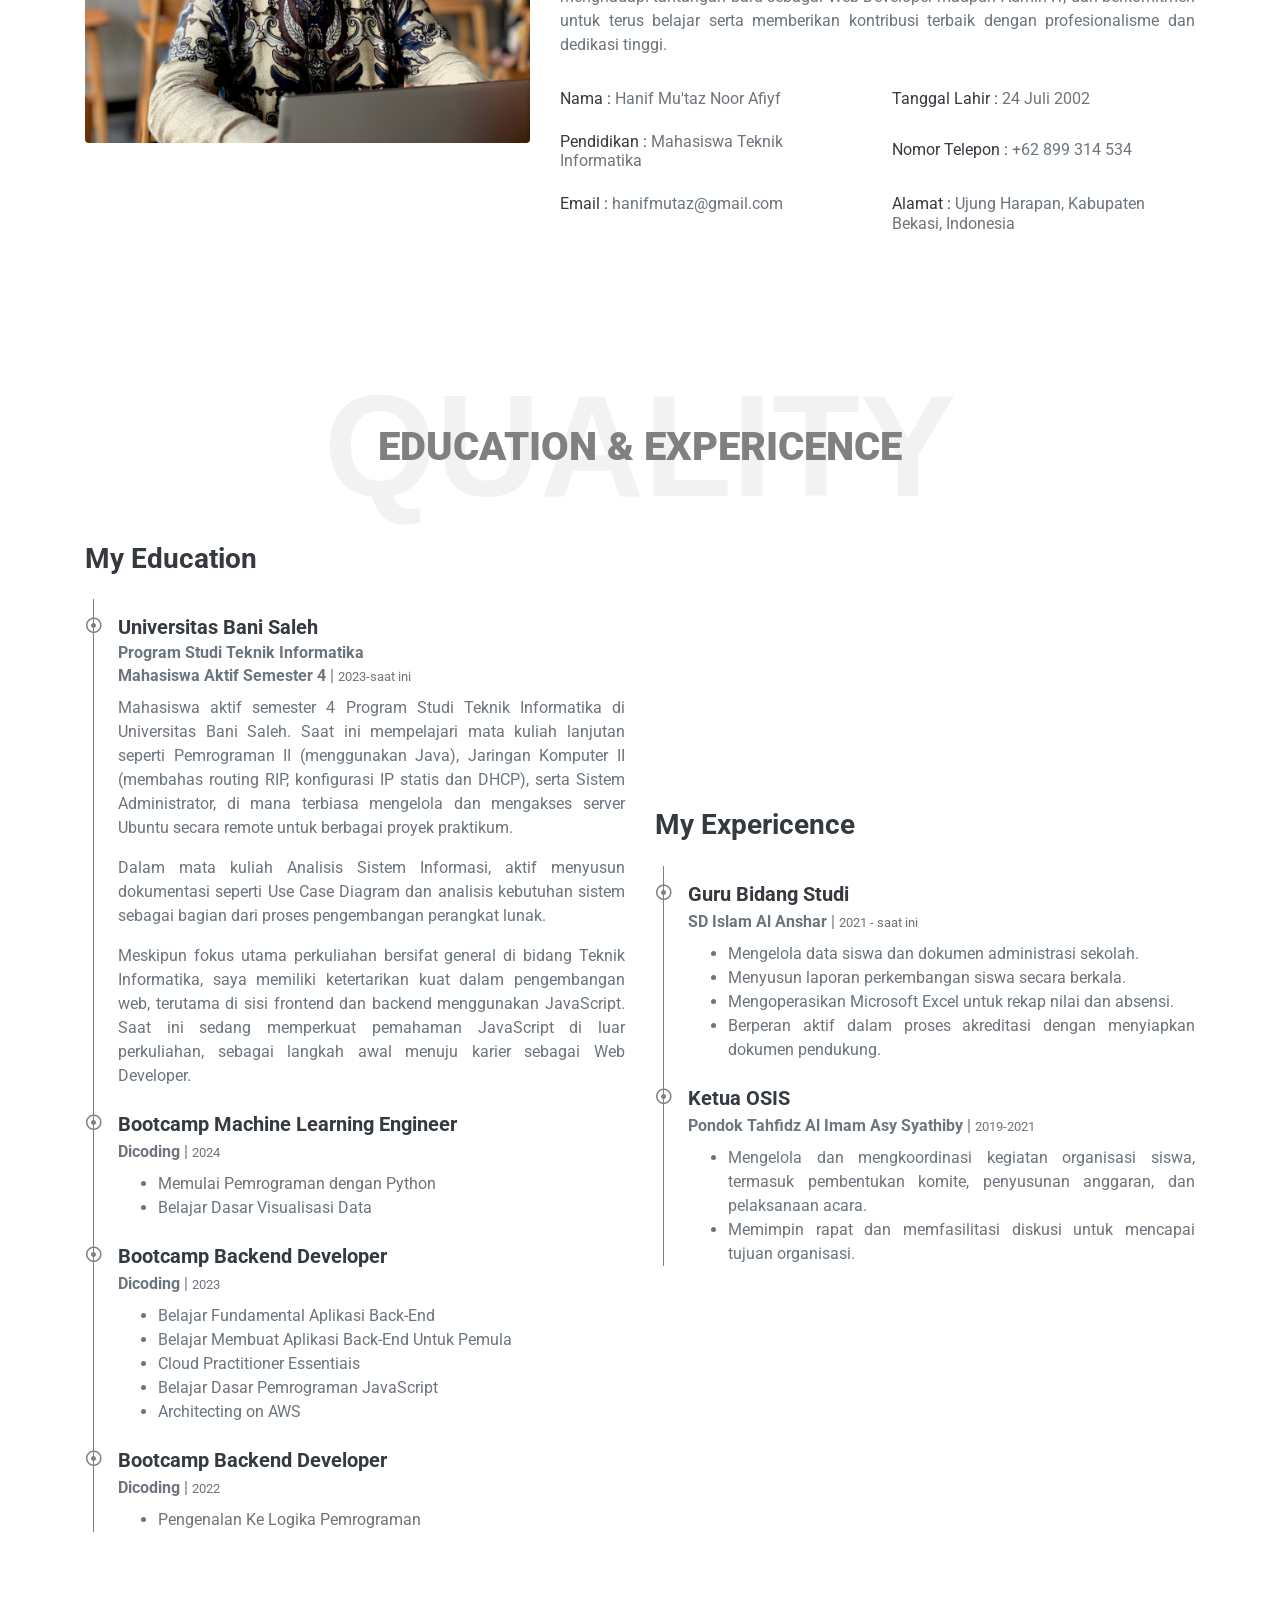
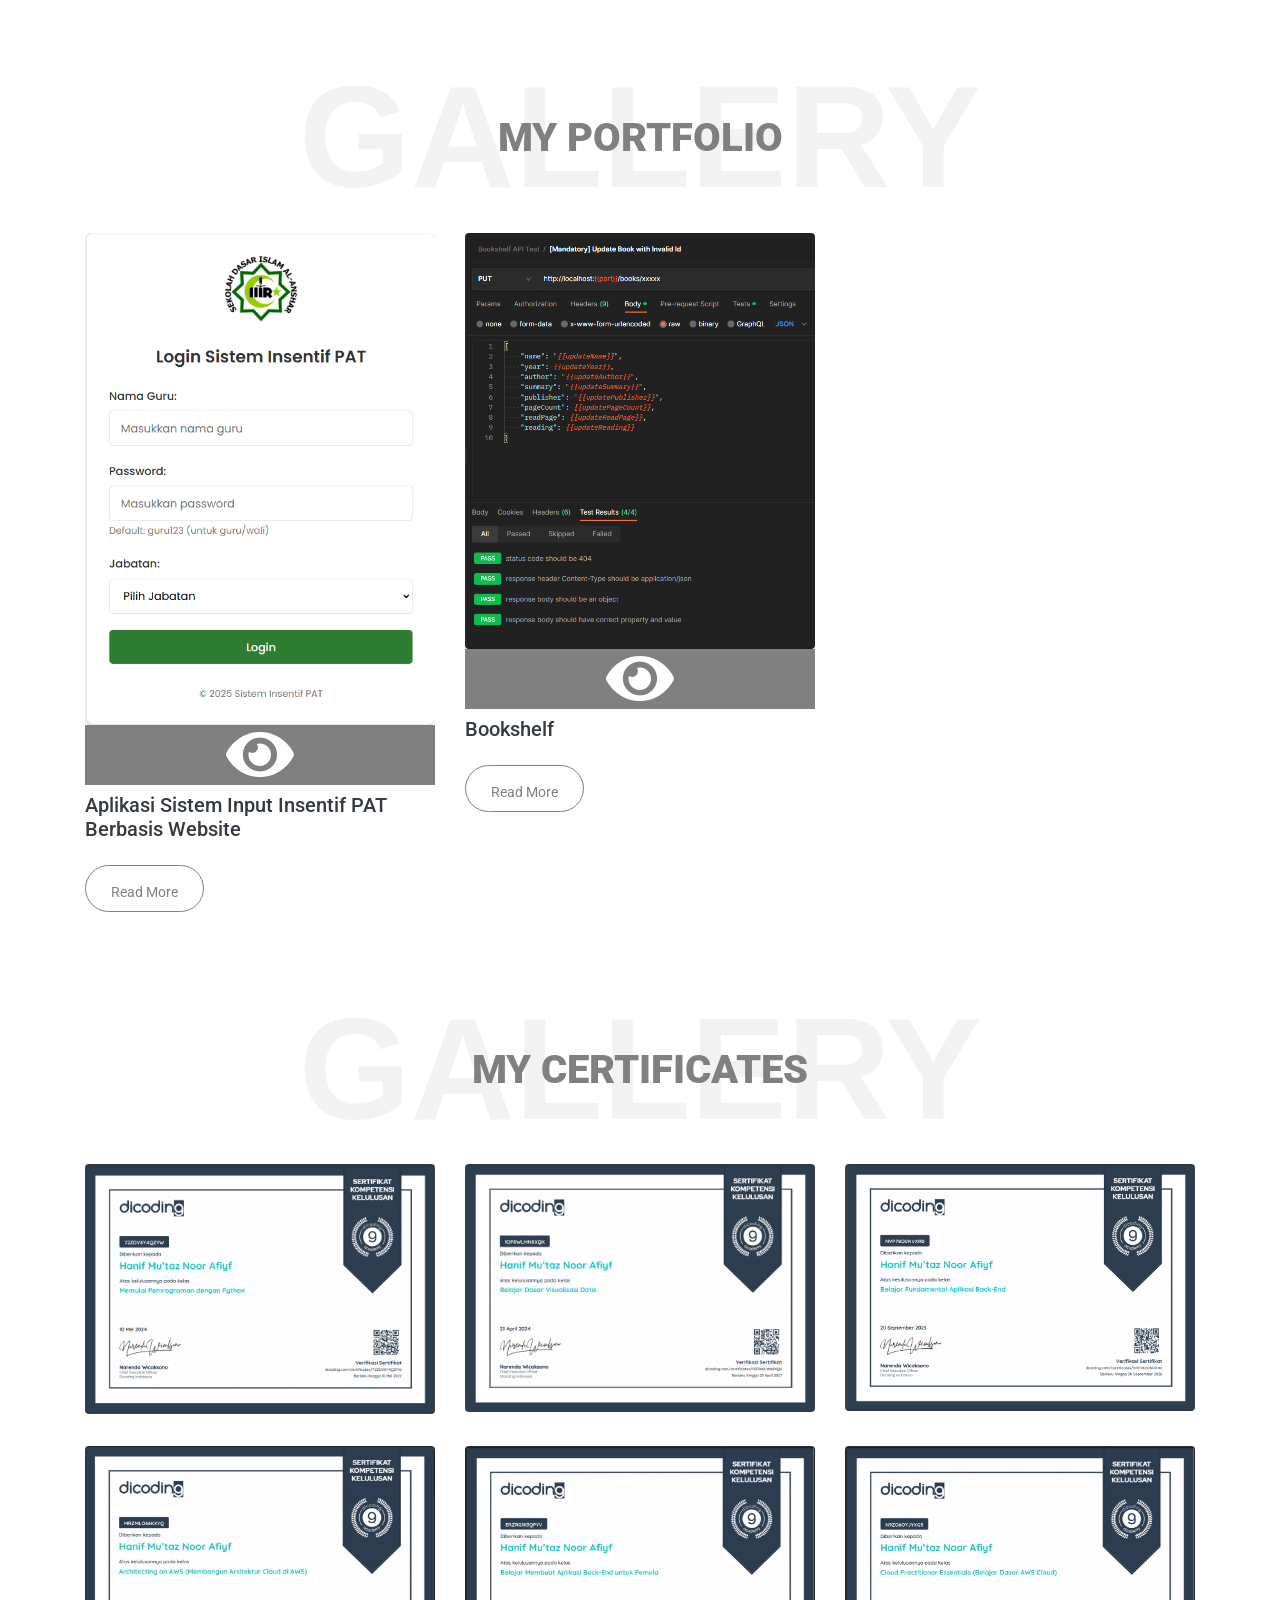
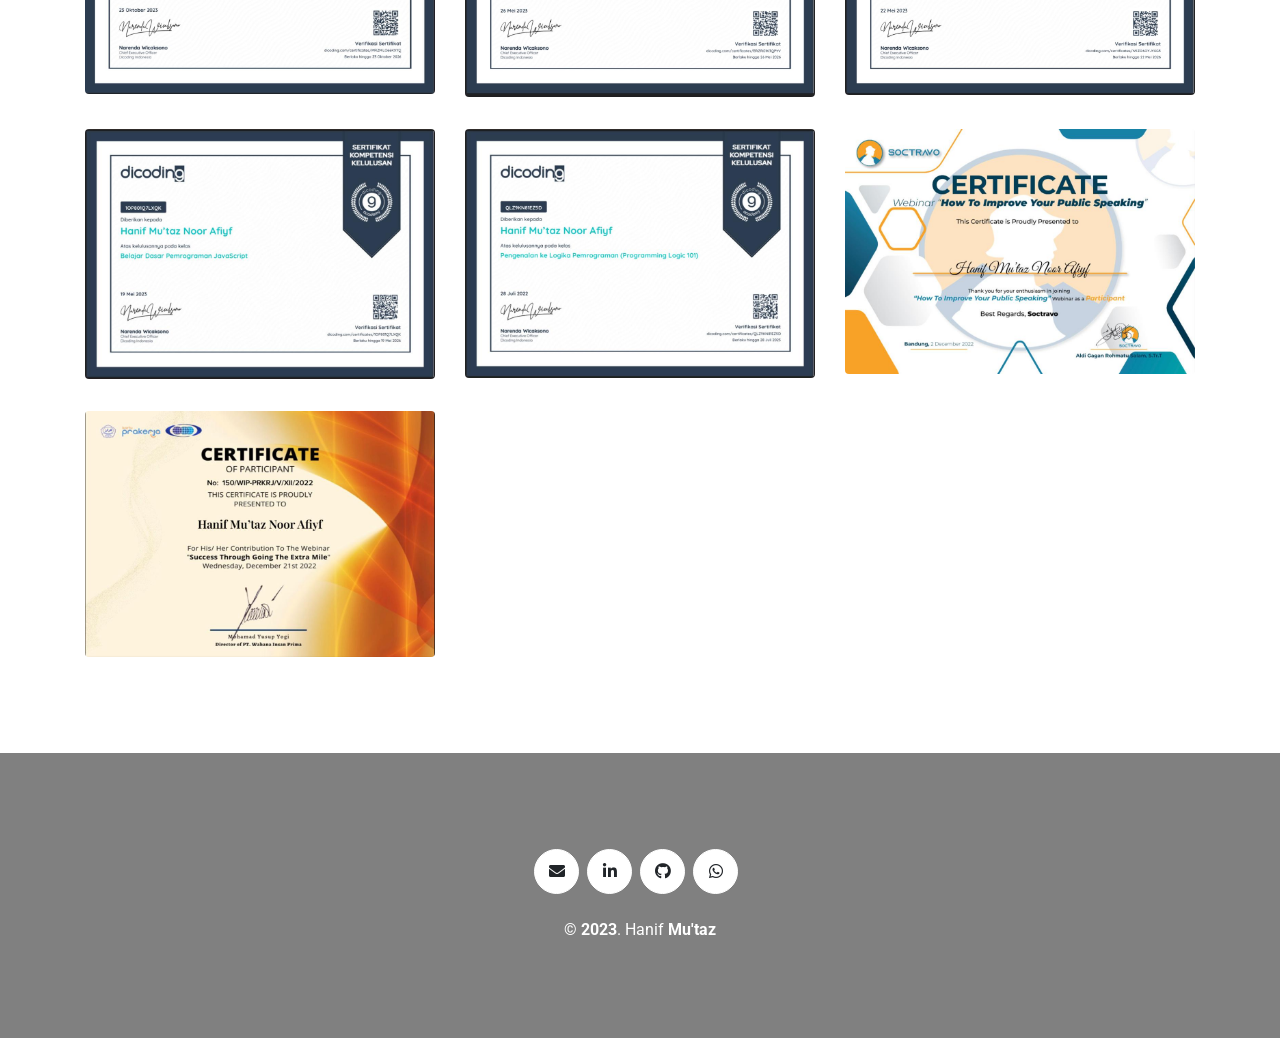
==== commit fbc8d595: "Update index.html" ====
--- a/index.html
+++ b/index.html
@@ -162,6 +162,15 @@
                     <div class="border-left border-primary pt-2 pl-4 ml-2">
                         <div class="position-relative mb-4">
                             <i class="far fa-dot-circle text-primary position-absolute" style="top: 2px; left: -32px;"></i>
+                            <h5 class="font-weight-bold mb-1">Universitas Bani Saleh</h5>
+                            <p class="mb-6"><strong>Program Studi Teknik Informatika</strong> </p>
+                            <p class="mb-2"><strong>Mahasiswa Aktif Semester 4</strong> | <small>2023-saat ini</small></p>
+                            <p class="text-justify">Mahasiswa aktif semester 4 Program Studi Teknik Informatika di Universitas Bani Saleh. Saat ini mempelajari mata kuliah lanjutan seperti Pemrograman II (menggunakan Java), Jaringan Komputer II (membahas routing RIP, konfigurasi IP statis dan DHCP), serta Sistem Administrator, di mana terbiasa mengelola dan mengakses server Ubuntu secara remote untuk berbagai proyek praktikum.</p>
+                            <p class="text-justify">Dalam mata kuliah Analisis Sistem Informasi, aktif menyusun dokumentasi seperti Use Case Diagram dan analisis kebutuhan sistem sebagai bagian dari proses pengembangan perangkat lunak.</p>
+                            <p class="text-justify">Meskipun fokus utama perkuliahan bersifat general di bidang Teknik Informatika, saya memiliki ketertarikan kuat dalam pengembangan web, terutama di sisi frontend dan backend menggunakan JavaScript. Saat ini sedang memperkuat pemahaman JavaScript di luar perkuliahan, sebagai langkah awal menuju karier sebagai Web Developer.</p>
+                        </div>
+                        <div class="position-relative mb-4">
+                            <i class="far fa-dot-circle text-primary position-absolute" style="top: 2px; left: -32px;"></i>
                             <h5 class="font-weight-bold mb-1">Bootcamp Machine Learning Engineer</h5>
                             <p class="mb-2"><strong>Dicoding</strong> | <small>2024</small></p>
                             <ul>
@@ -188,15 +197,6 @@
                             <ul>
                                 <li>Pengenalan Ke Logika Pemrograman</li>
                             </ul>
-                        </div>
-                        <div class="position-relative mb-4">
-                            <i class="far fa-dot-circle text-primary position-absolute" style="top: 2px; left: -32px;"></i>
-                            <h5 class="font-weight-bold mb-1">Universitas Bani Saleh</h5>
-                            <p class="mb-6"><strong>Program Studi Teknik Informatika</strong> </p>
-                            <p class="mb-2"><strong>Mahasiswa Aktif Semester 4</strong> | <small>2023-saat ini</small></p>
-                            <p class="text-justify">Mahasiswa aktif semester 4 Program Studi Teknik Informatika di Universitas Bani Saleh. Saat ini mempelajari mata kuliah lanjutan seperti Pemrograman II (menggunakan Java), Jaringan Komputer II (membahas routing RIP, konfigurasi IP statis dan DHCP), serta Sistem Administrator, di mana terbiasa mengelola dan mengakses server Ubuntu secara remote untuk berbagai proyek praktikum.</p>
-                            <p class="text-justify">Dalam mata kuliah Analisis Sistem Informasi, aktif menyusun dokumentasi seperti Use Case Diagram dan analisis kebutuhan sistem sebagai bagian dari proses pengembangan perangkat lunak.</p>
-                            <p class="text-justify">Meskipun fokus utama perkuliahan bersifat general di bidang Teknik Informatika, saya memiliki ketertarikan kuat dalam pengembangan web, terutama di sisi frontend dan backend menggunakan JavaScript. Saat ini sedang memperkuat pemahaman JavaScript di luar perkuliahan, sebagai langkah awal menuju karier sebagai Web Developer.</p>
                         </div>
                     </div>
                 </div>
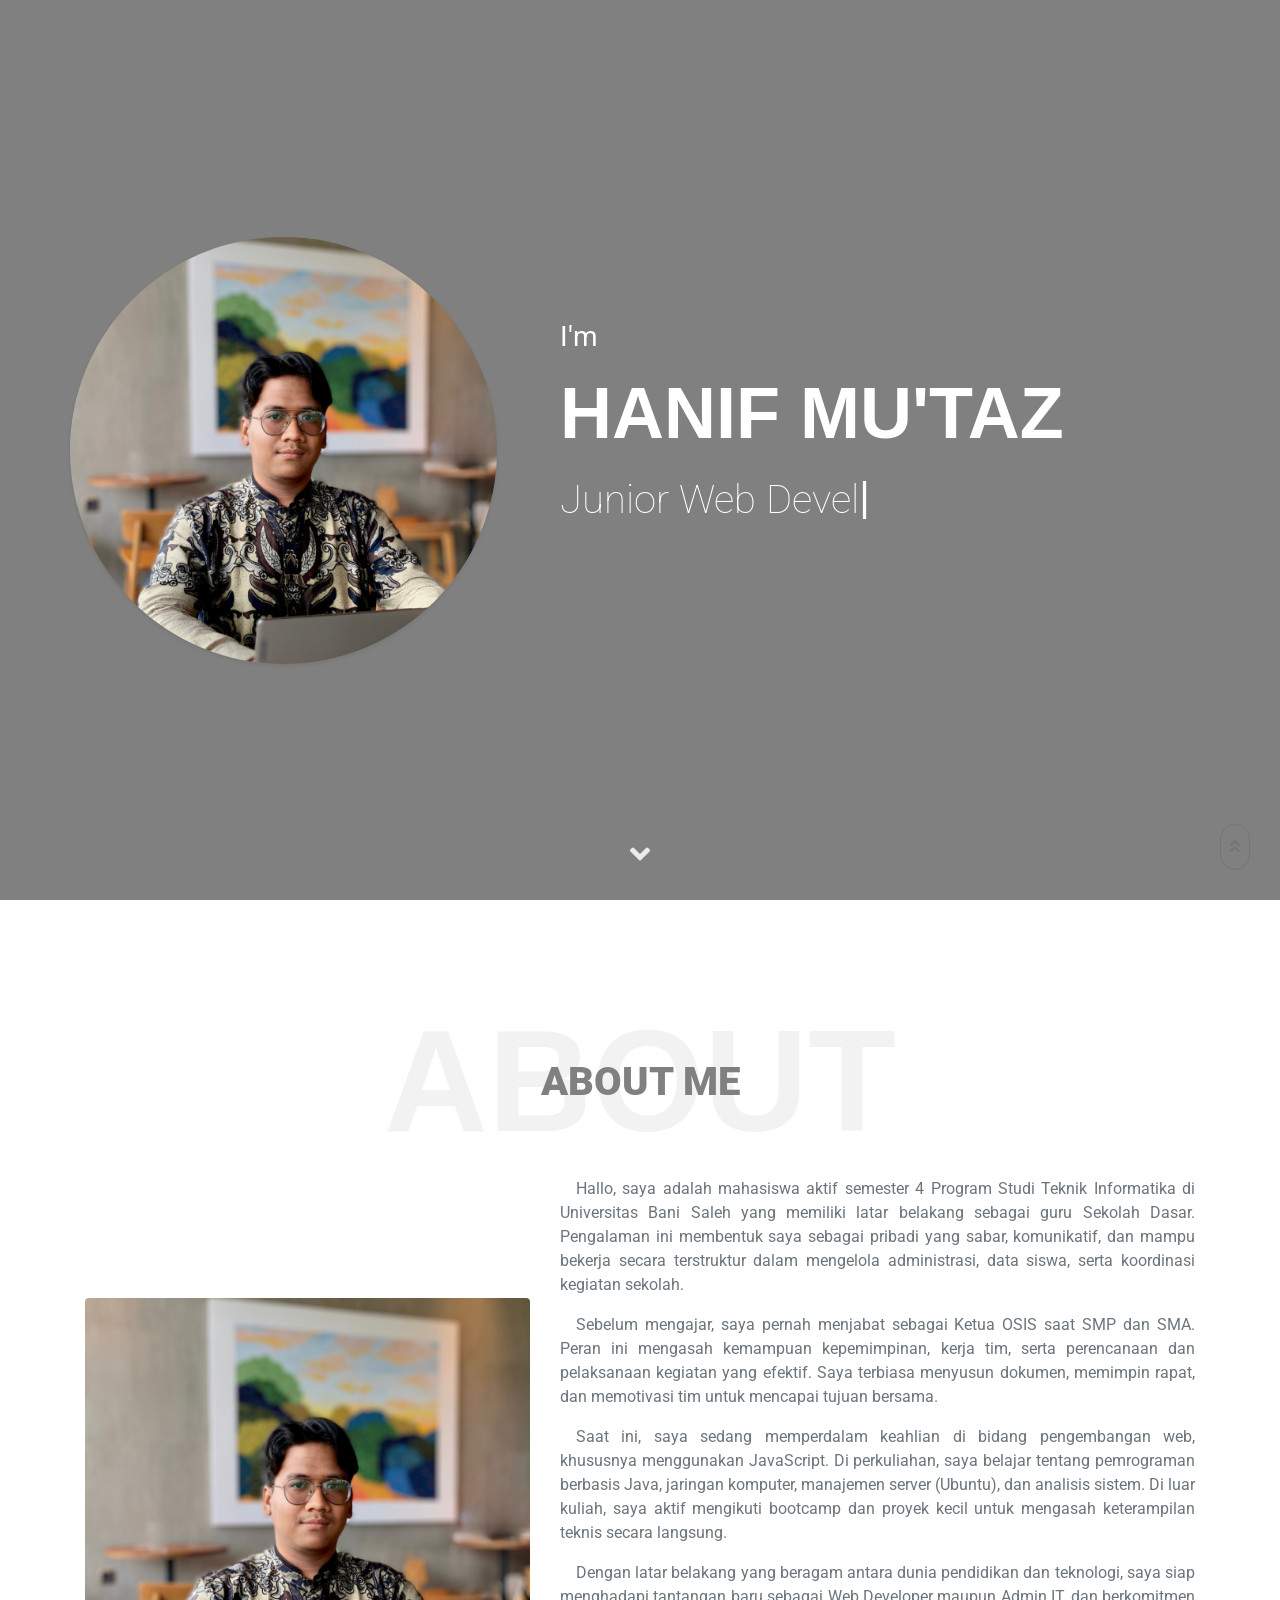
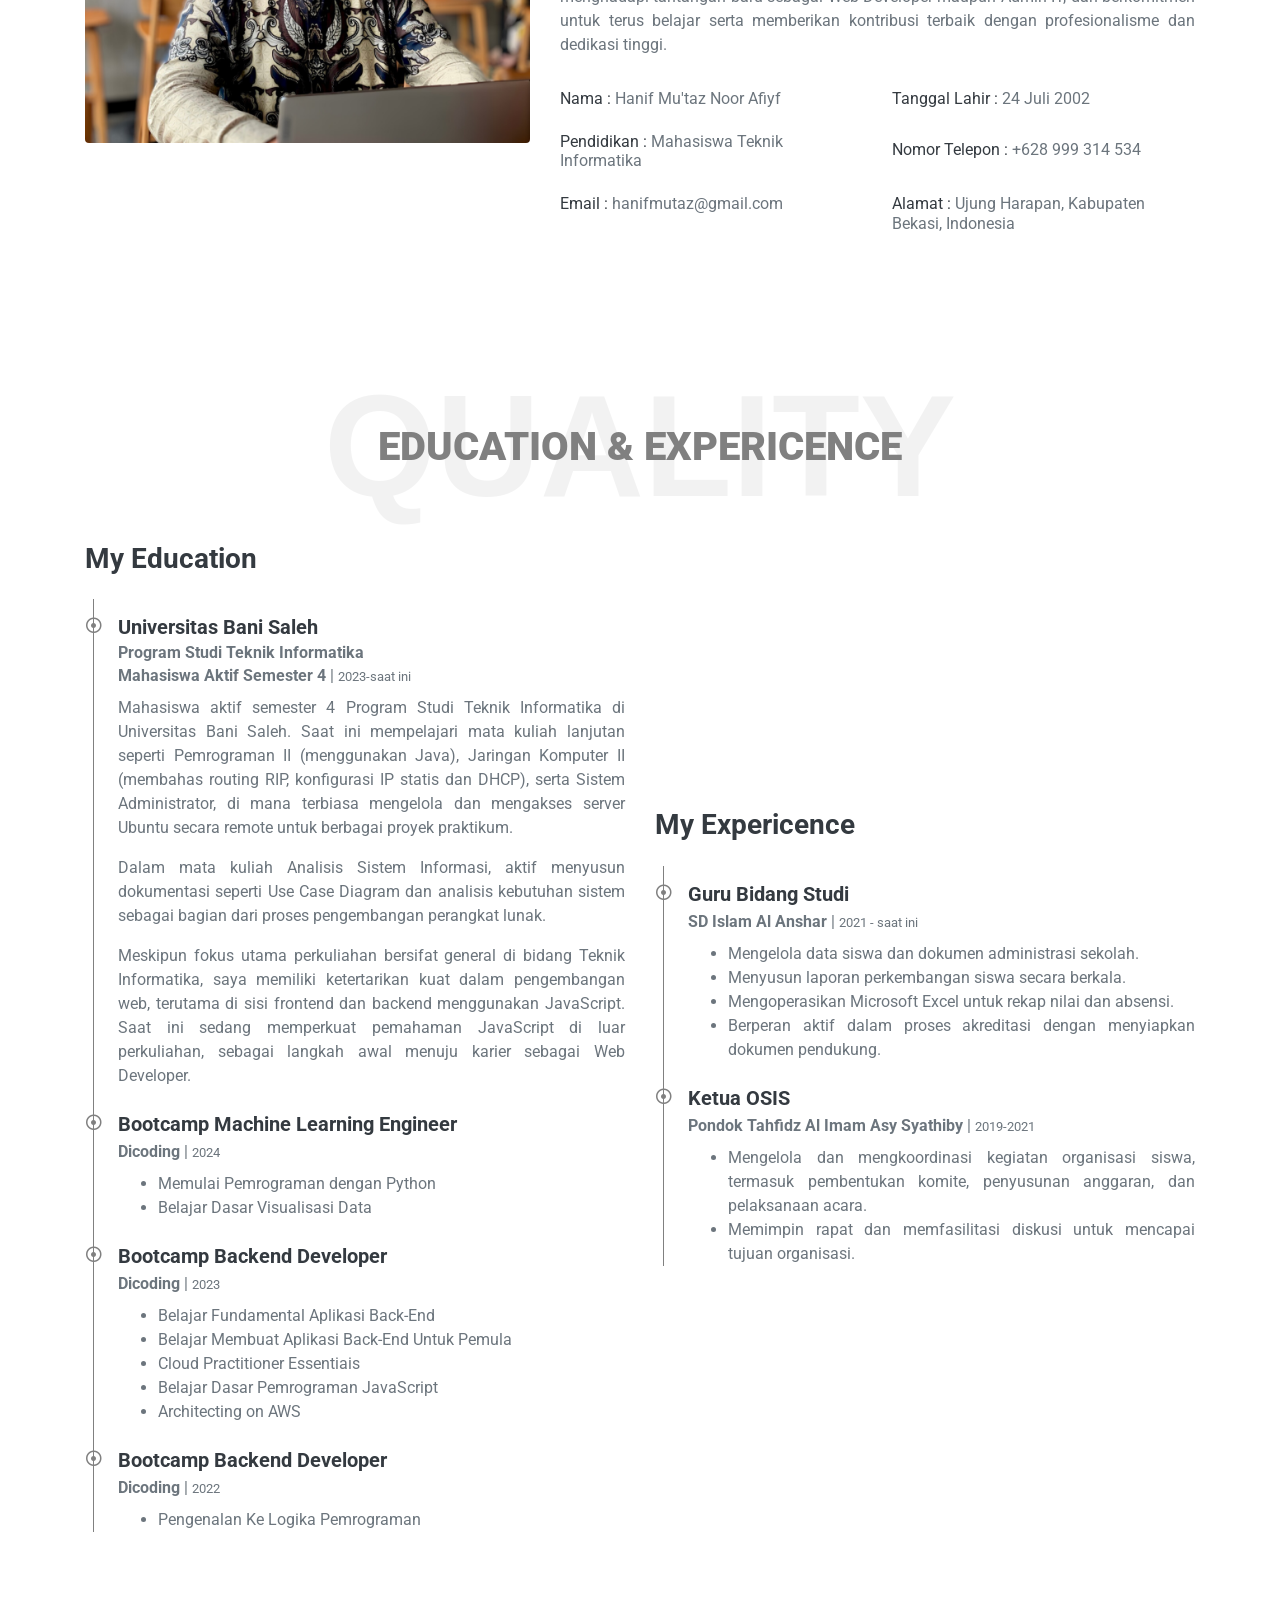
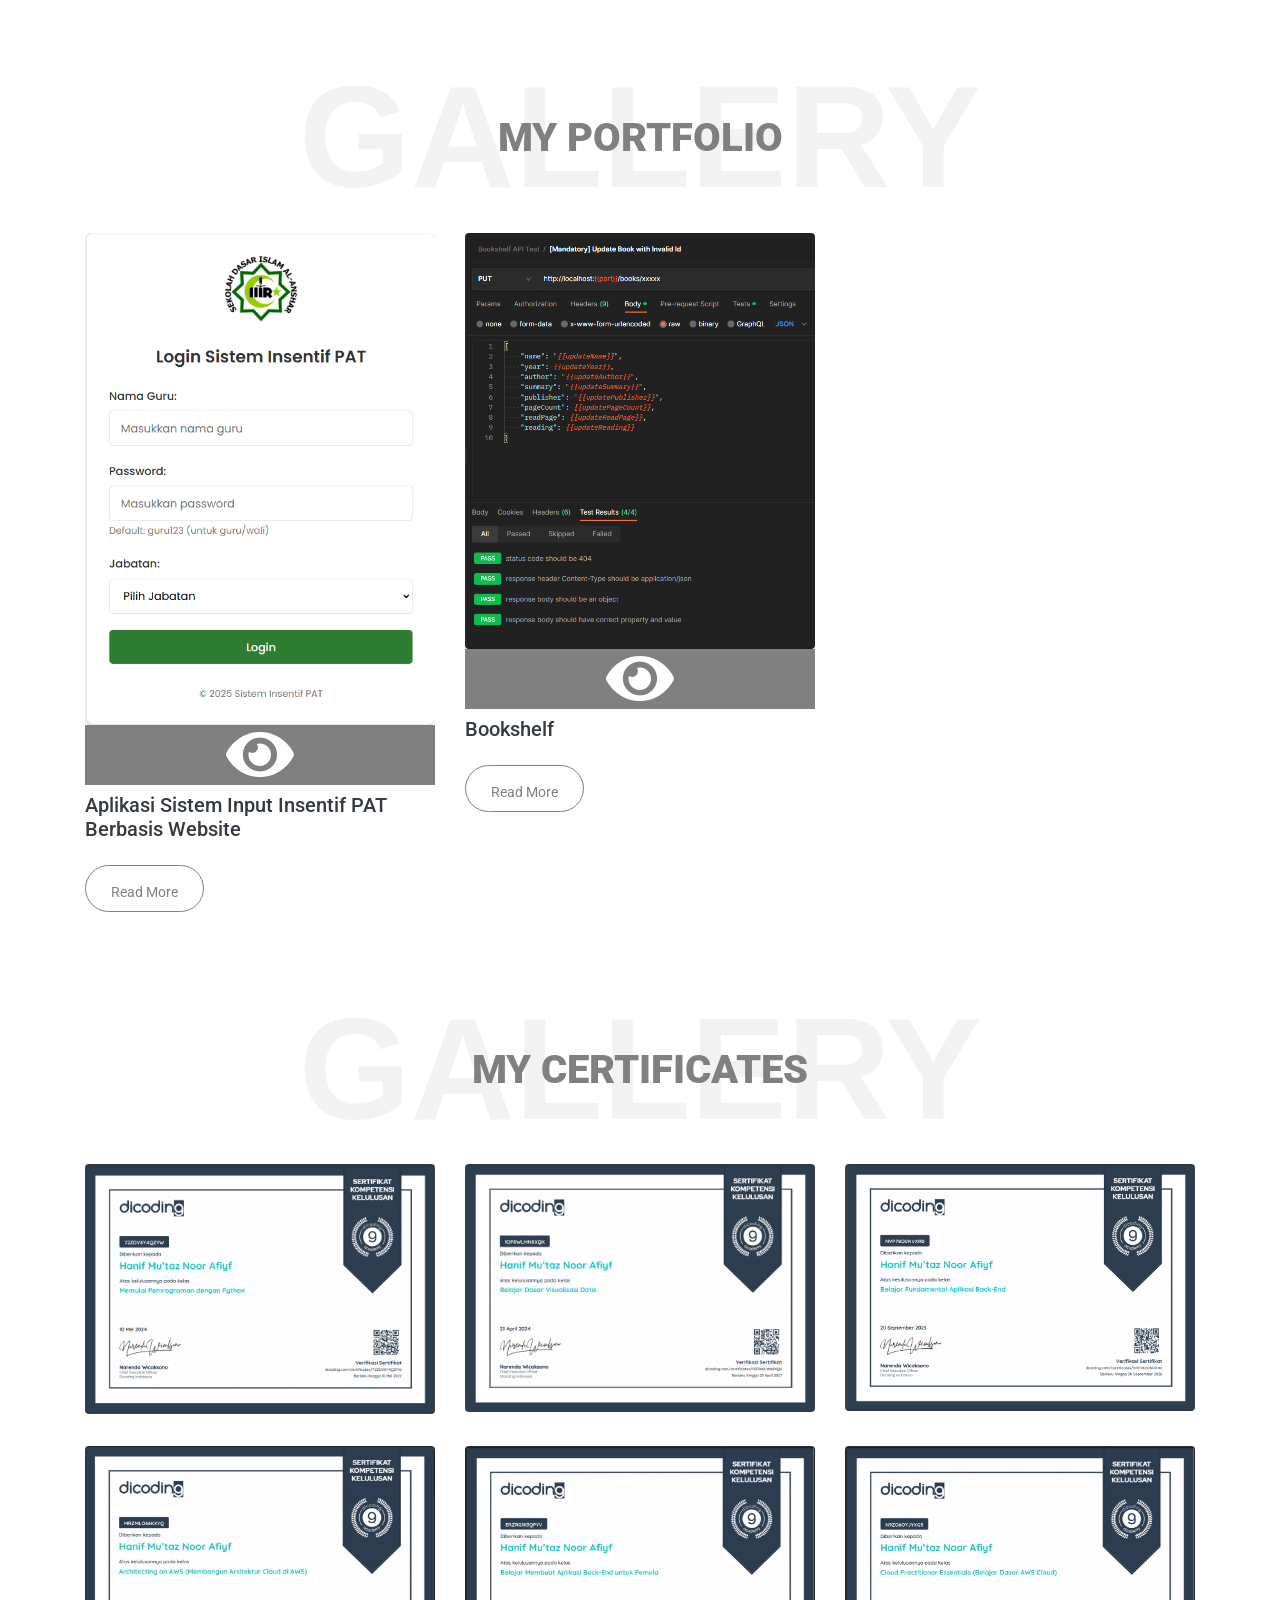
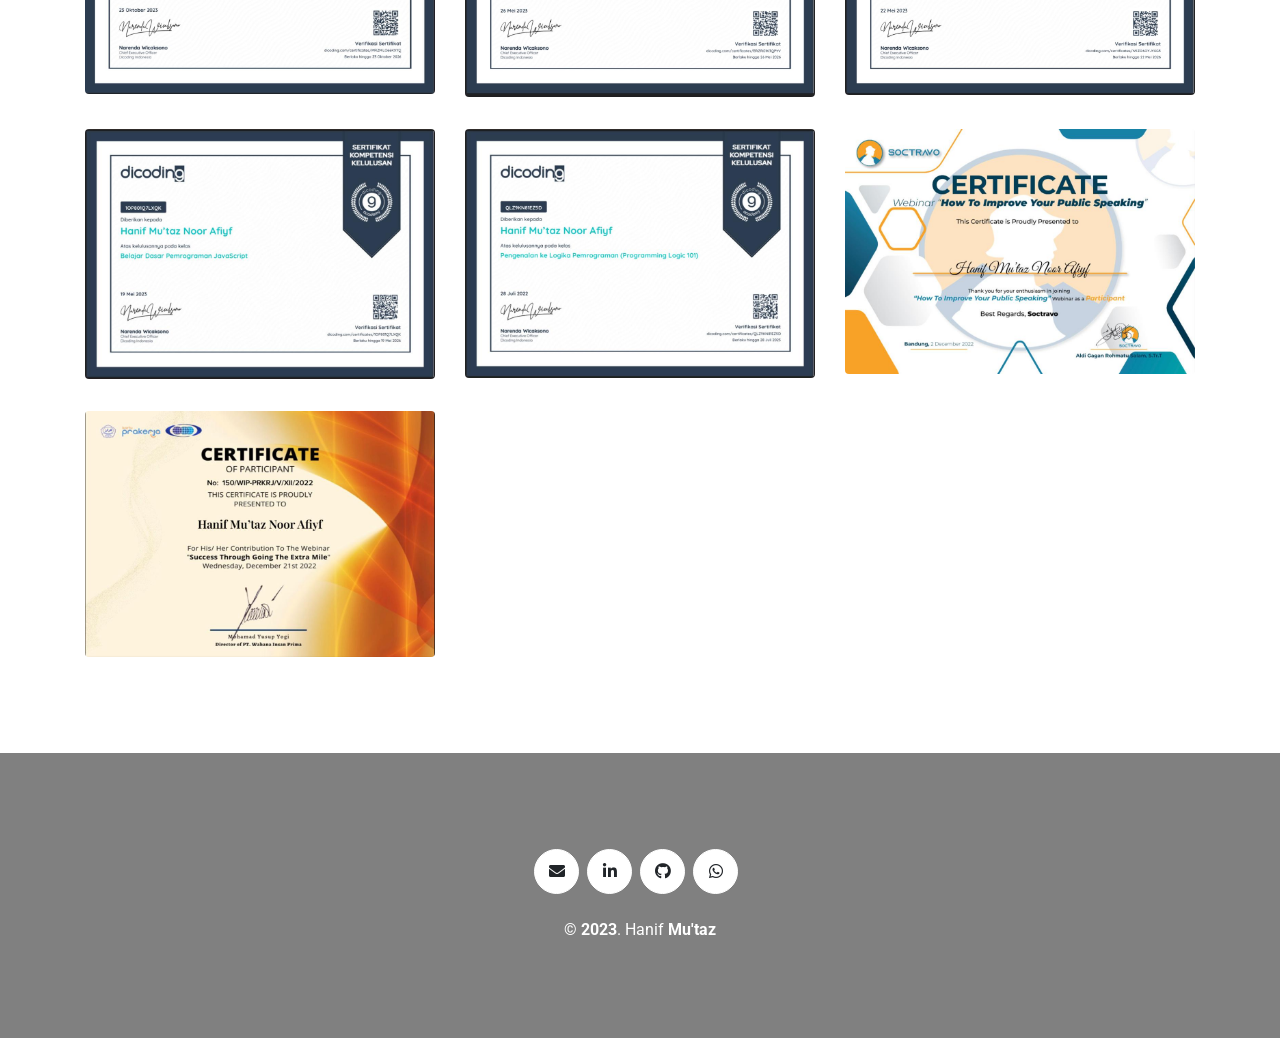
==== commit f633914f: "update no hp" ====
--- a/index.html
+++ b/index.html
@@ -135,7 +135,7 @@
                         <div class="col-sm-6 py-2"><h6>Tanggal Lahir : <span class="text-secondary">24 Juli 2002</span></h6></div>
                         <div class="col-sm-6 py-6"><h6>Pendidikan : <span class="text-secondary">Mahasiswa Teknik Informatika</span></h6></div>
                         <!-- <div class="col-sm-6 py-2"><h6>Experience: <span class="text-secondary">2 Tahun</span></h6></div> -->
-                        <div class="col-sm-6 py-2"><h6>Nomor Telepon : <span class="text-secondary">+62 899 314 534</span></h6></div>
+                        <div class="col-sm-6 py-2"><h6>Nomor Telepon : <span class="text-secondary">+628 999 314 534</span></h6></div>
                         <div class="col-sm-6 py-2"><h6>Email  : <span class="text-secondary">hanifmutaz@gmail.com</span></h6></div>
                         <div class="col-sm-6 py-2"><h6>Alamat : <span class="text-secondary">Ujung Harapan, Kabupaten Bekasi, Indonesia</span></h6></div>
                         <!-- <div class="col-sm-6 py-2"><h6>Freelance: <span class="text-secondary">Available</span></h6></div> -->
@@ -741,4 +741,4 @@
     <script src="js/main.js"></script>
 </body>
 
-</html>
+</html>
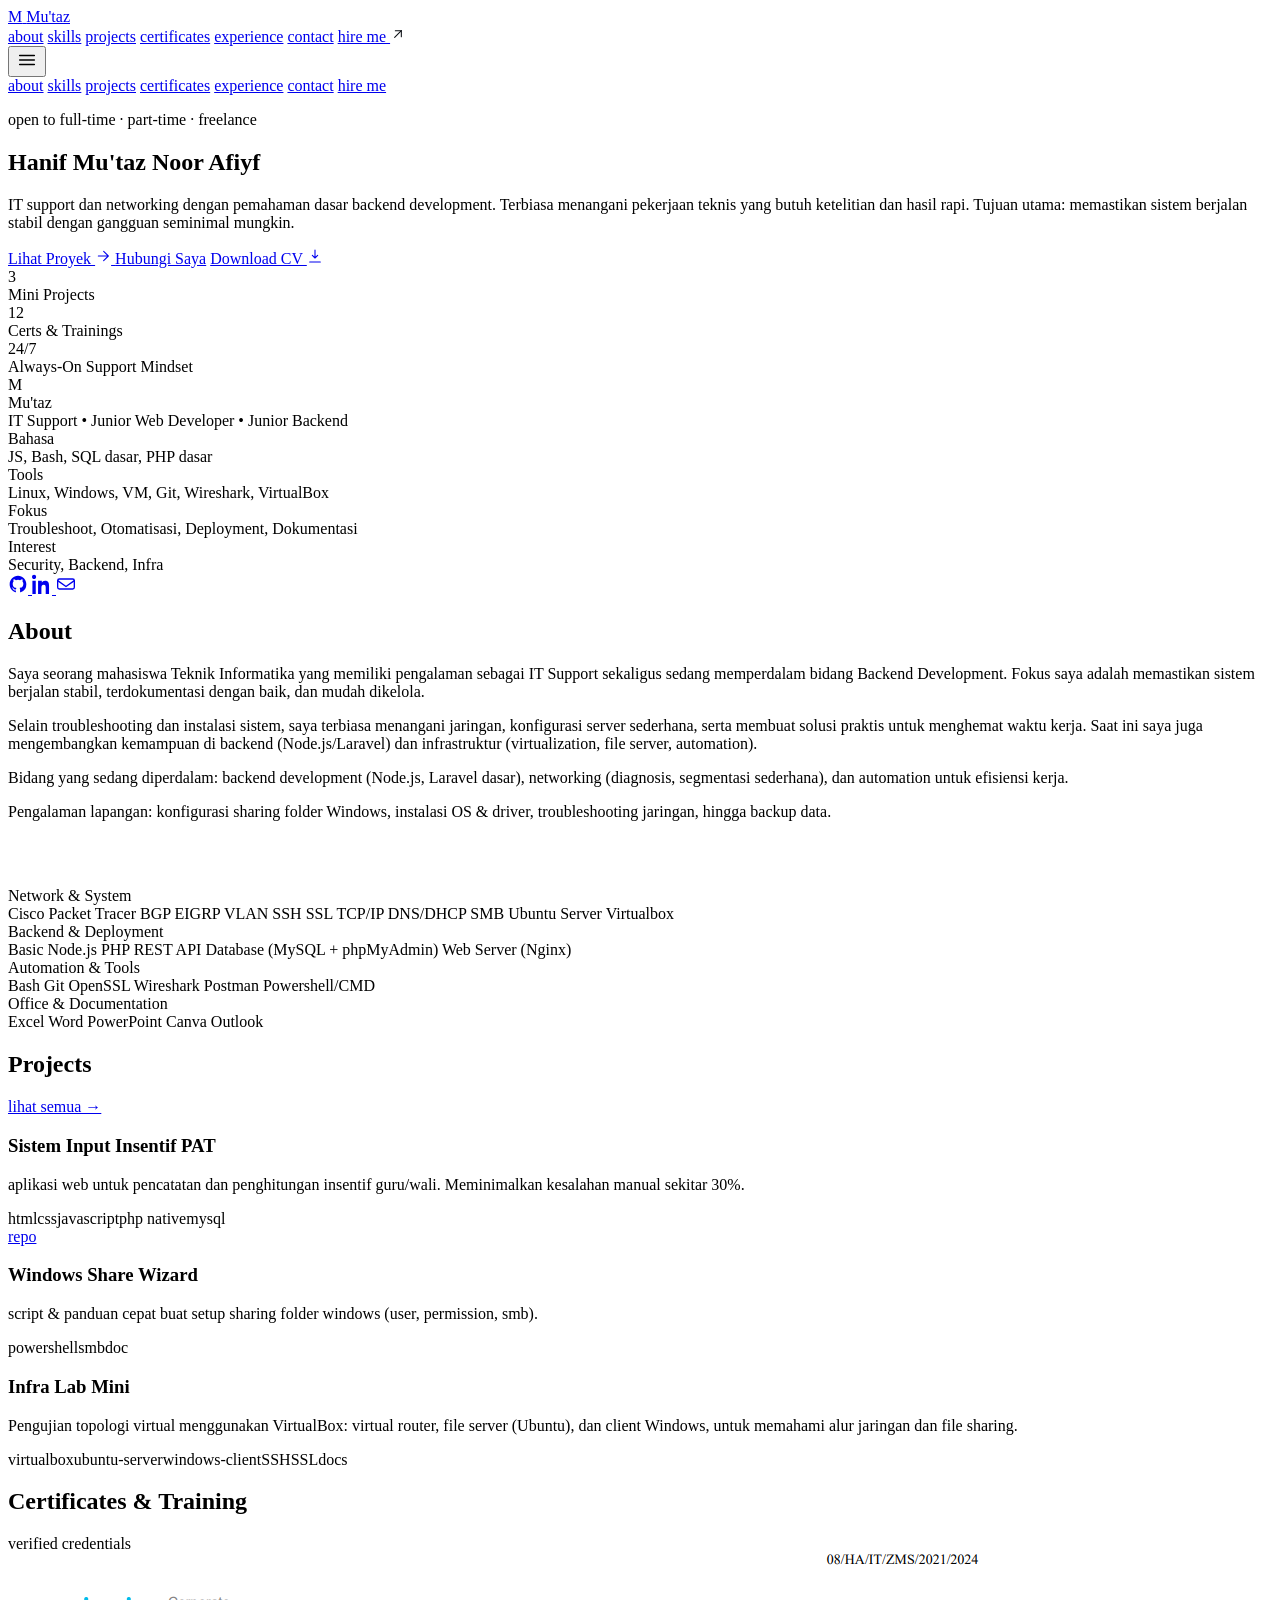
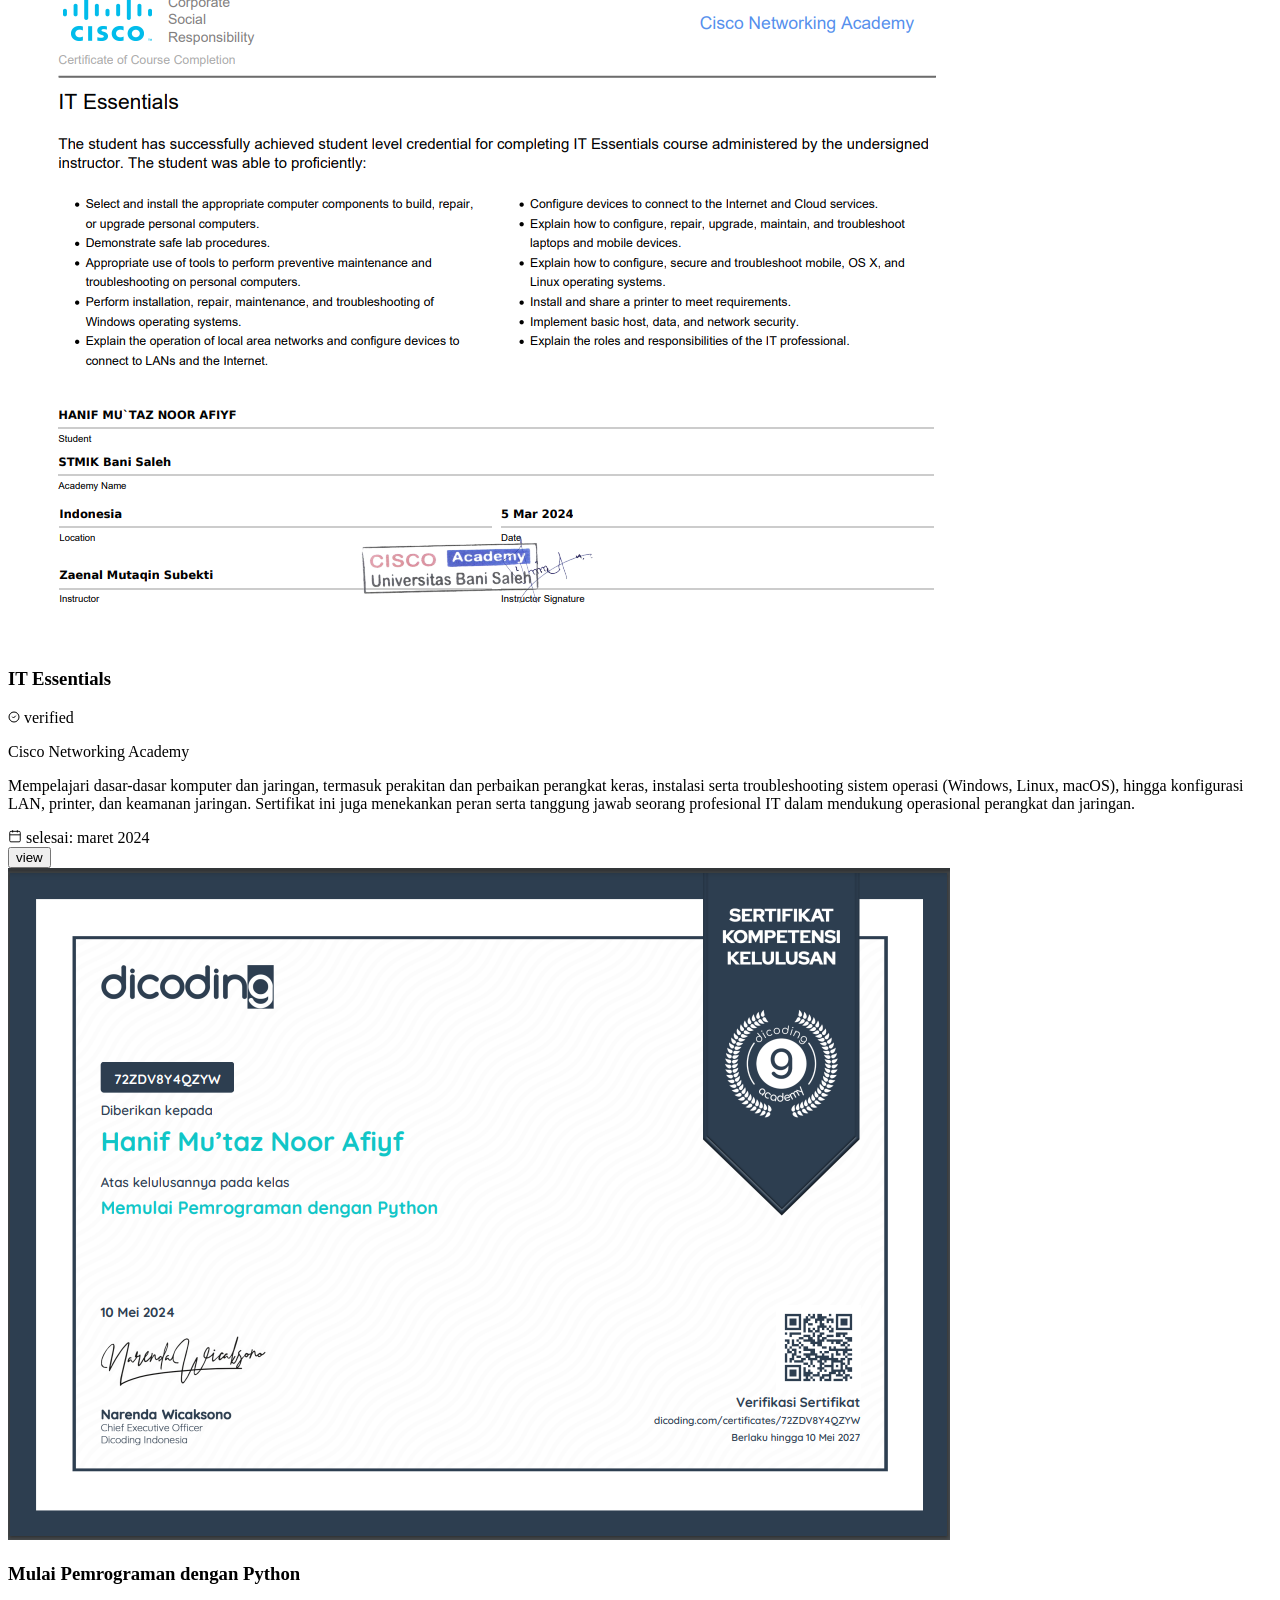
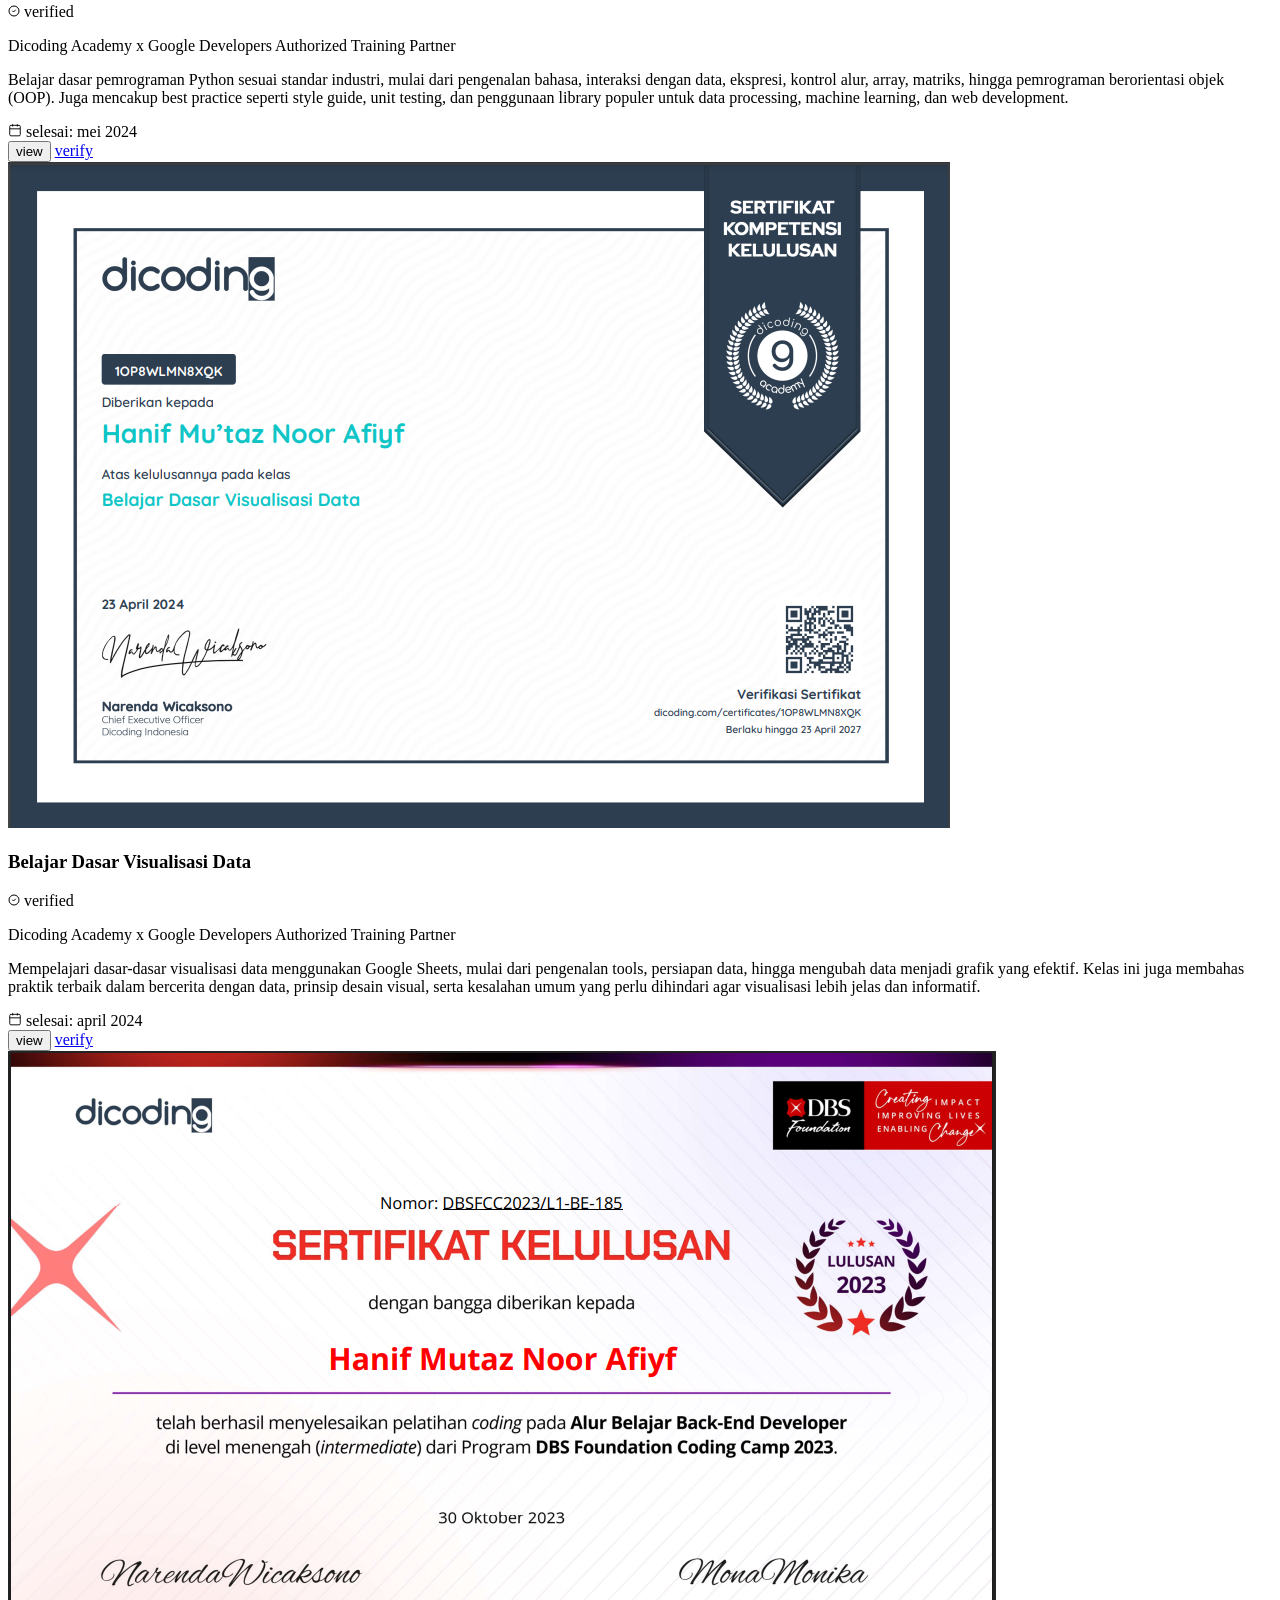
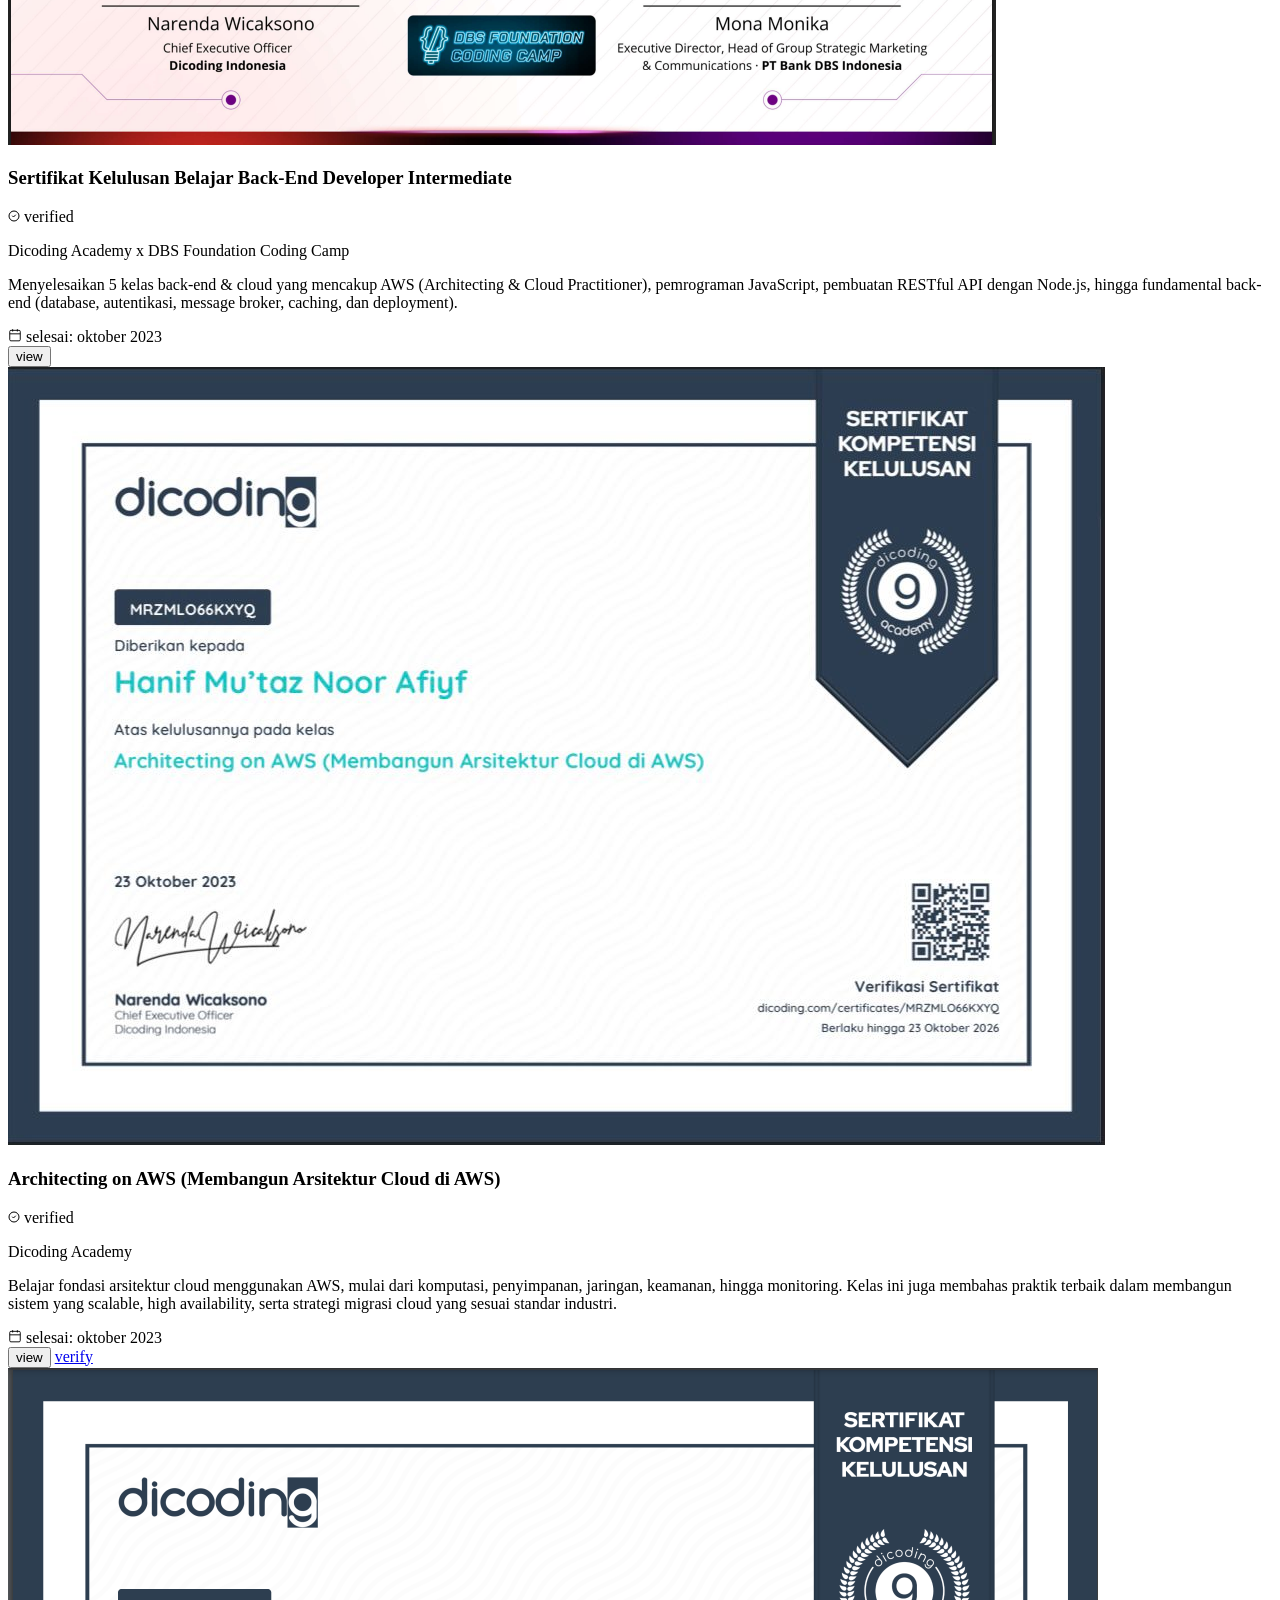
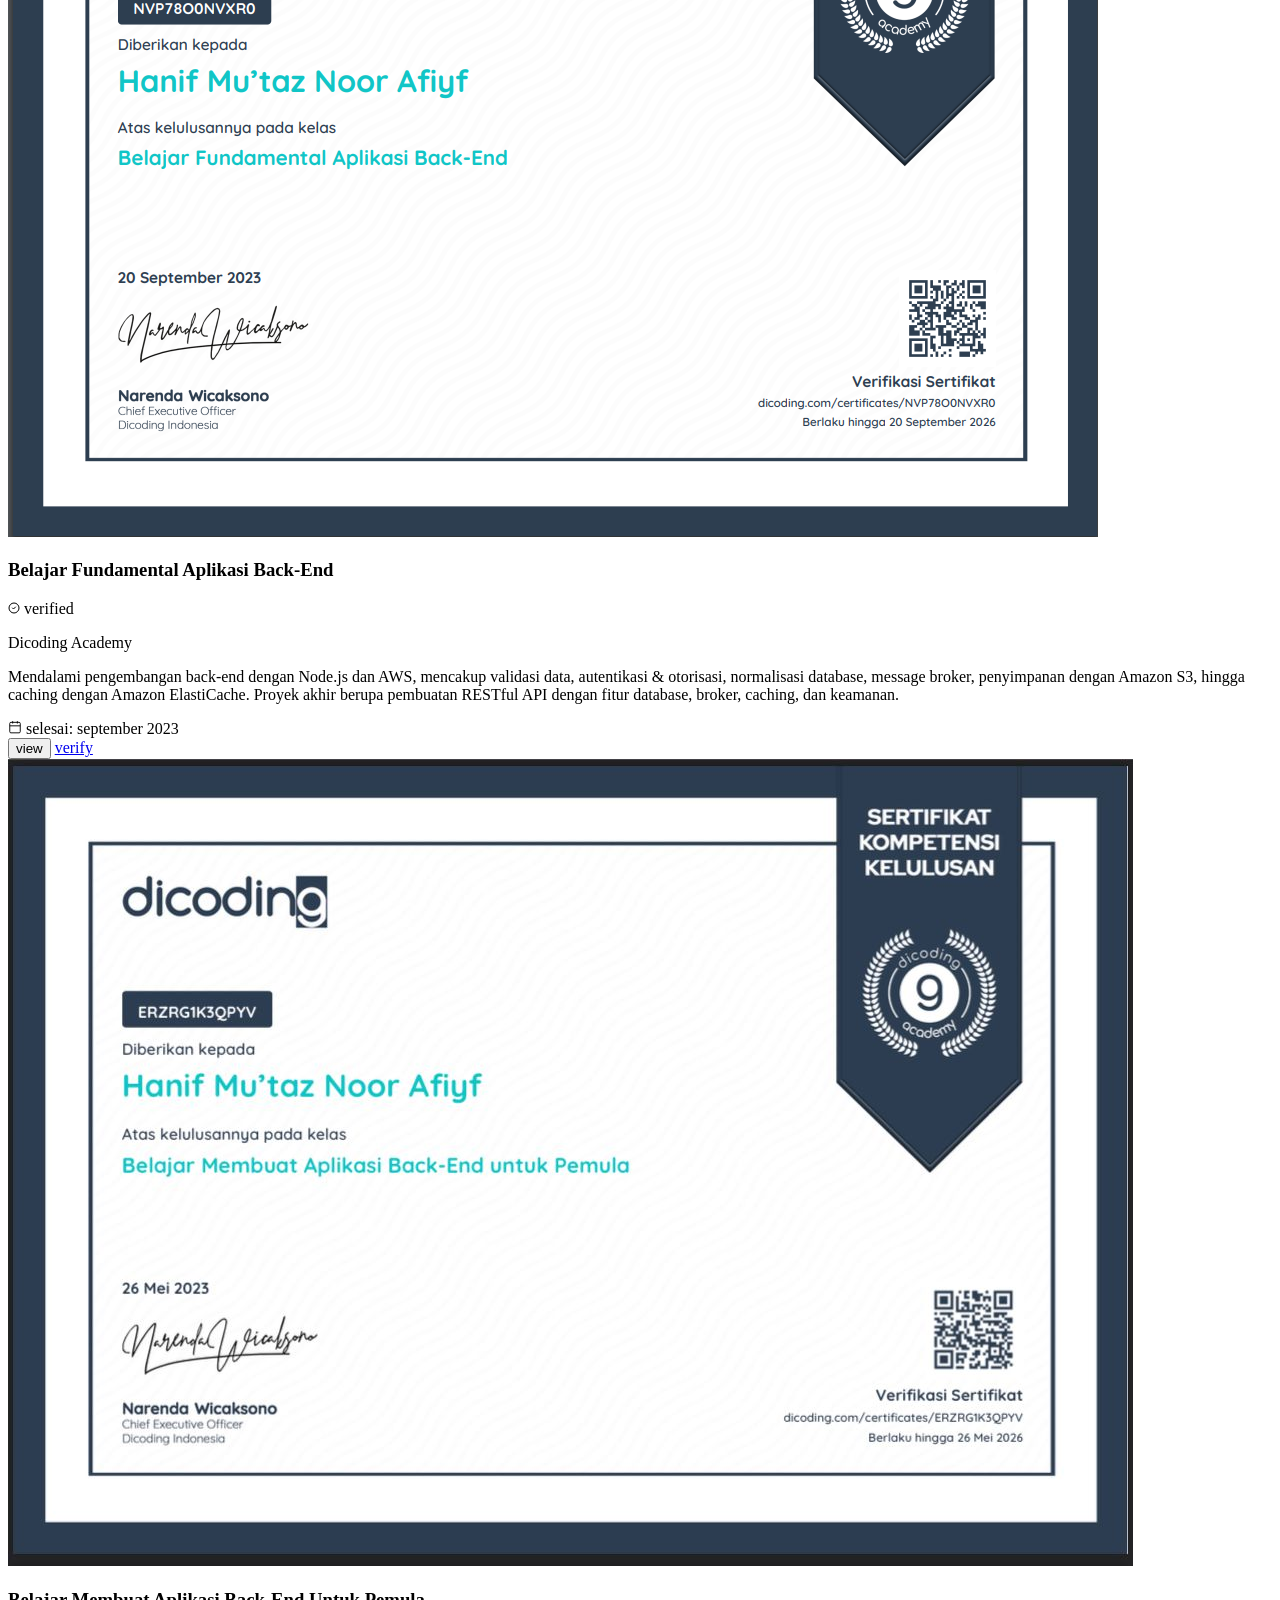
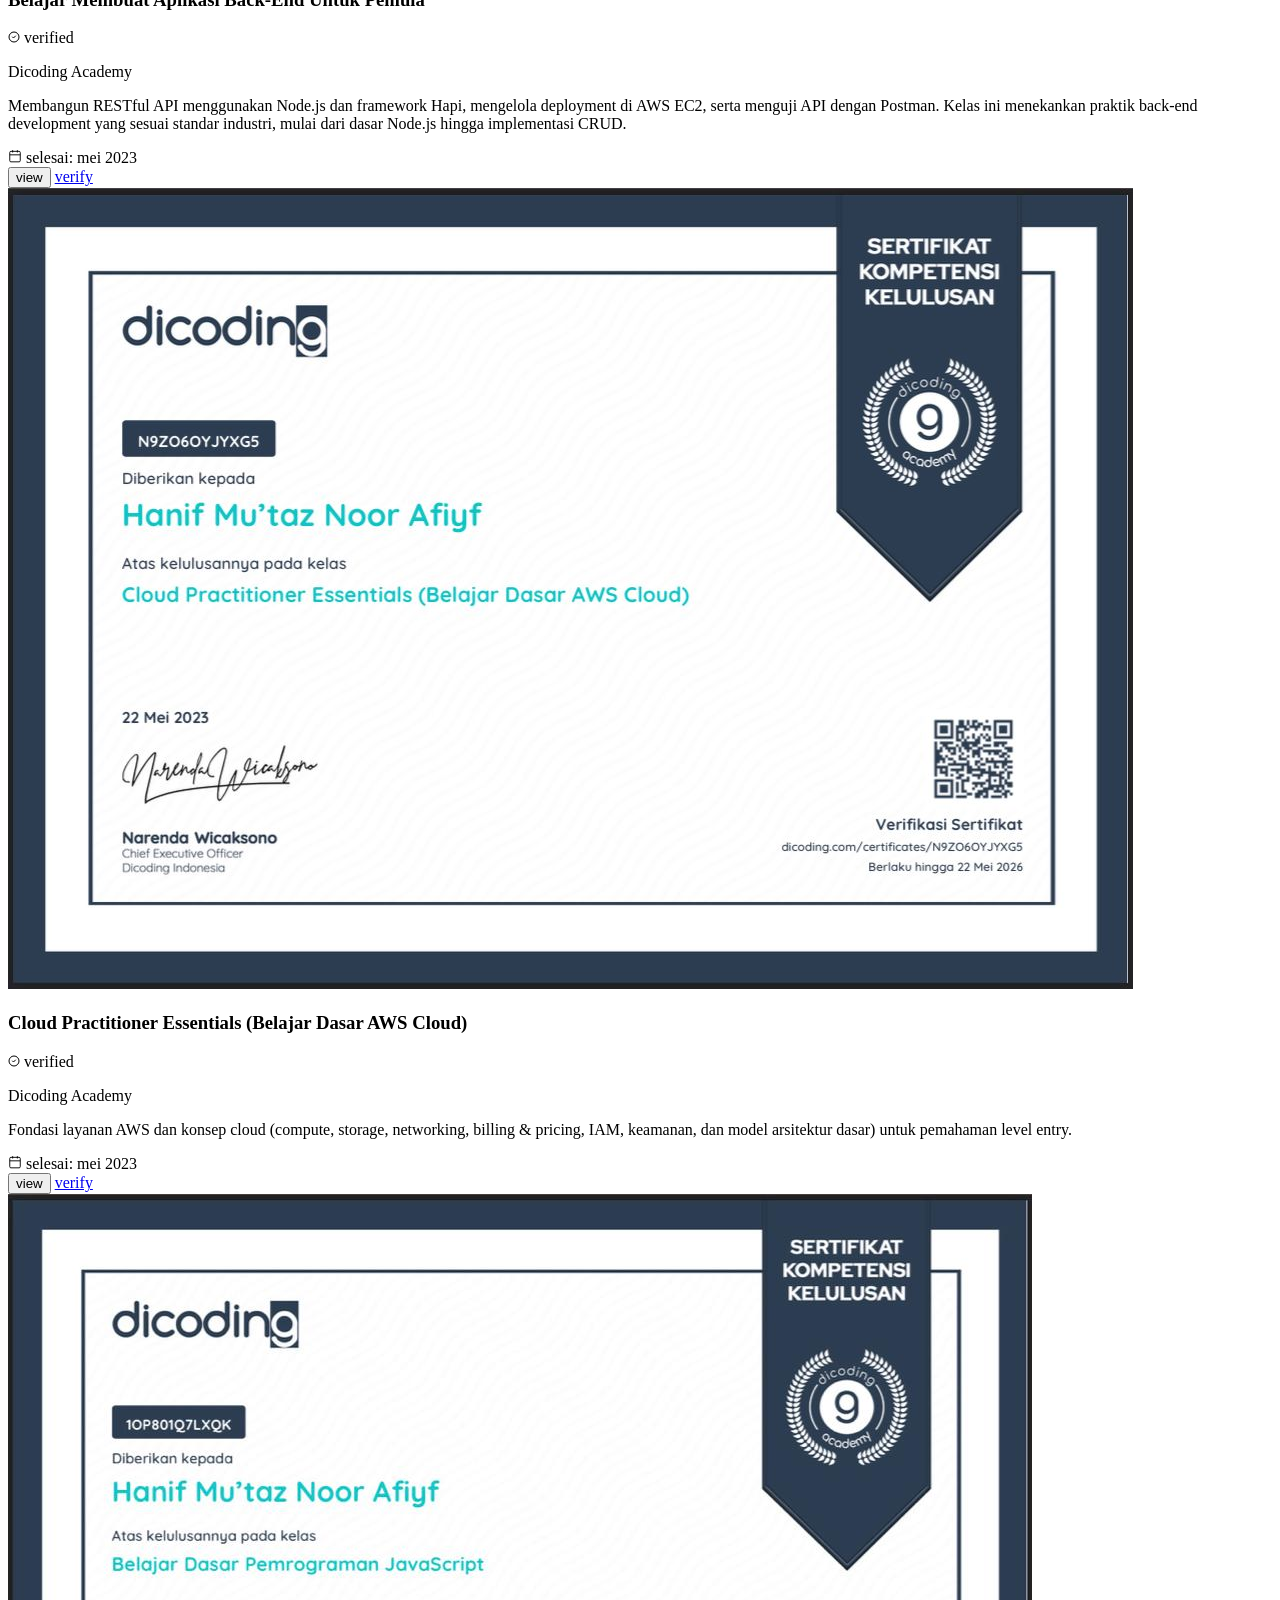
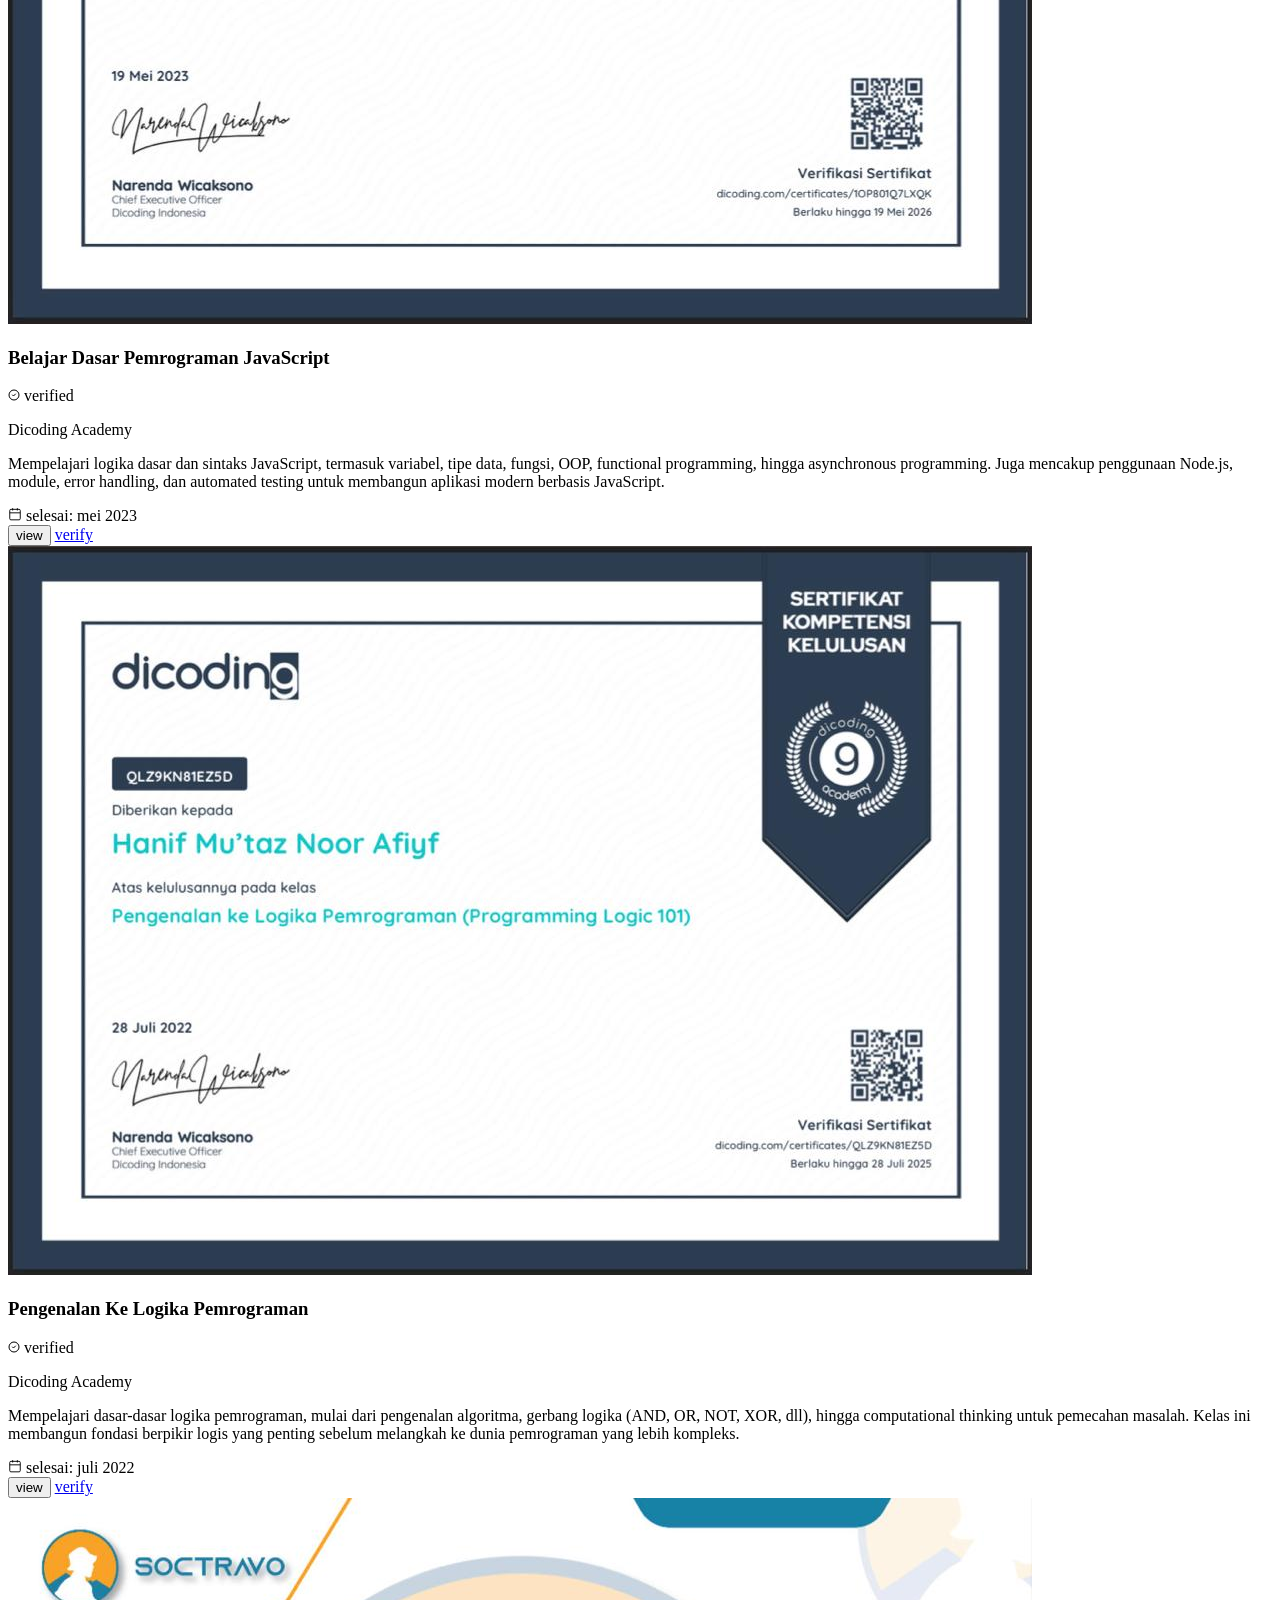
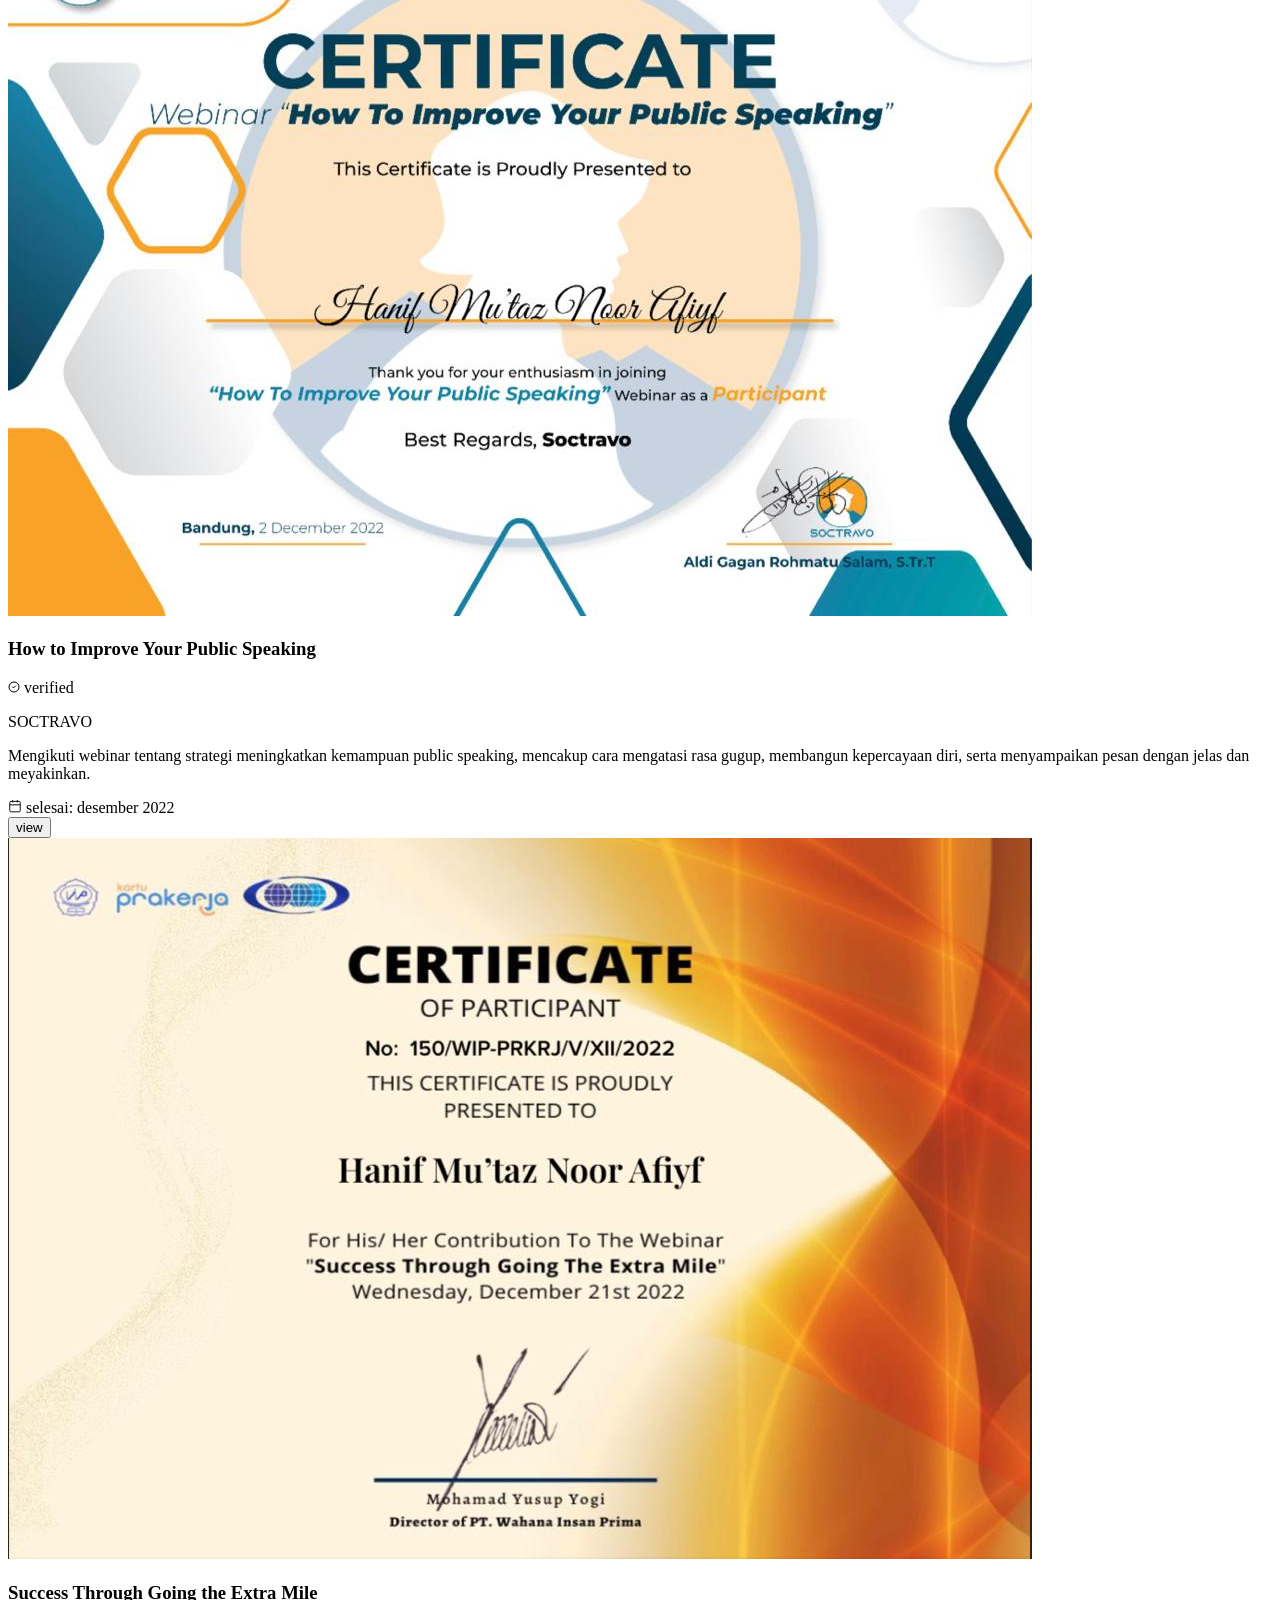
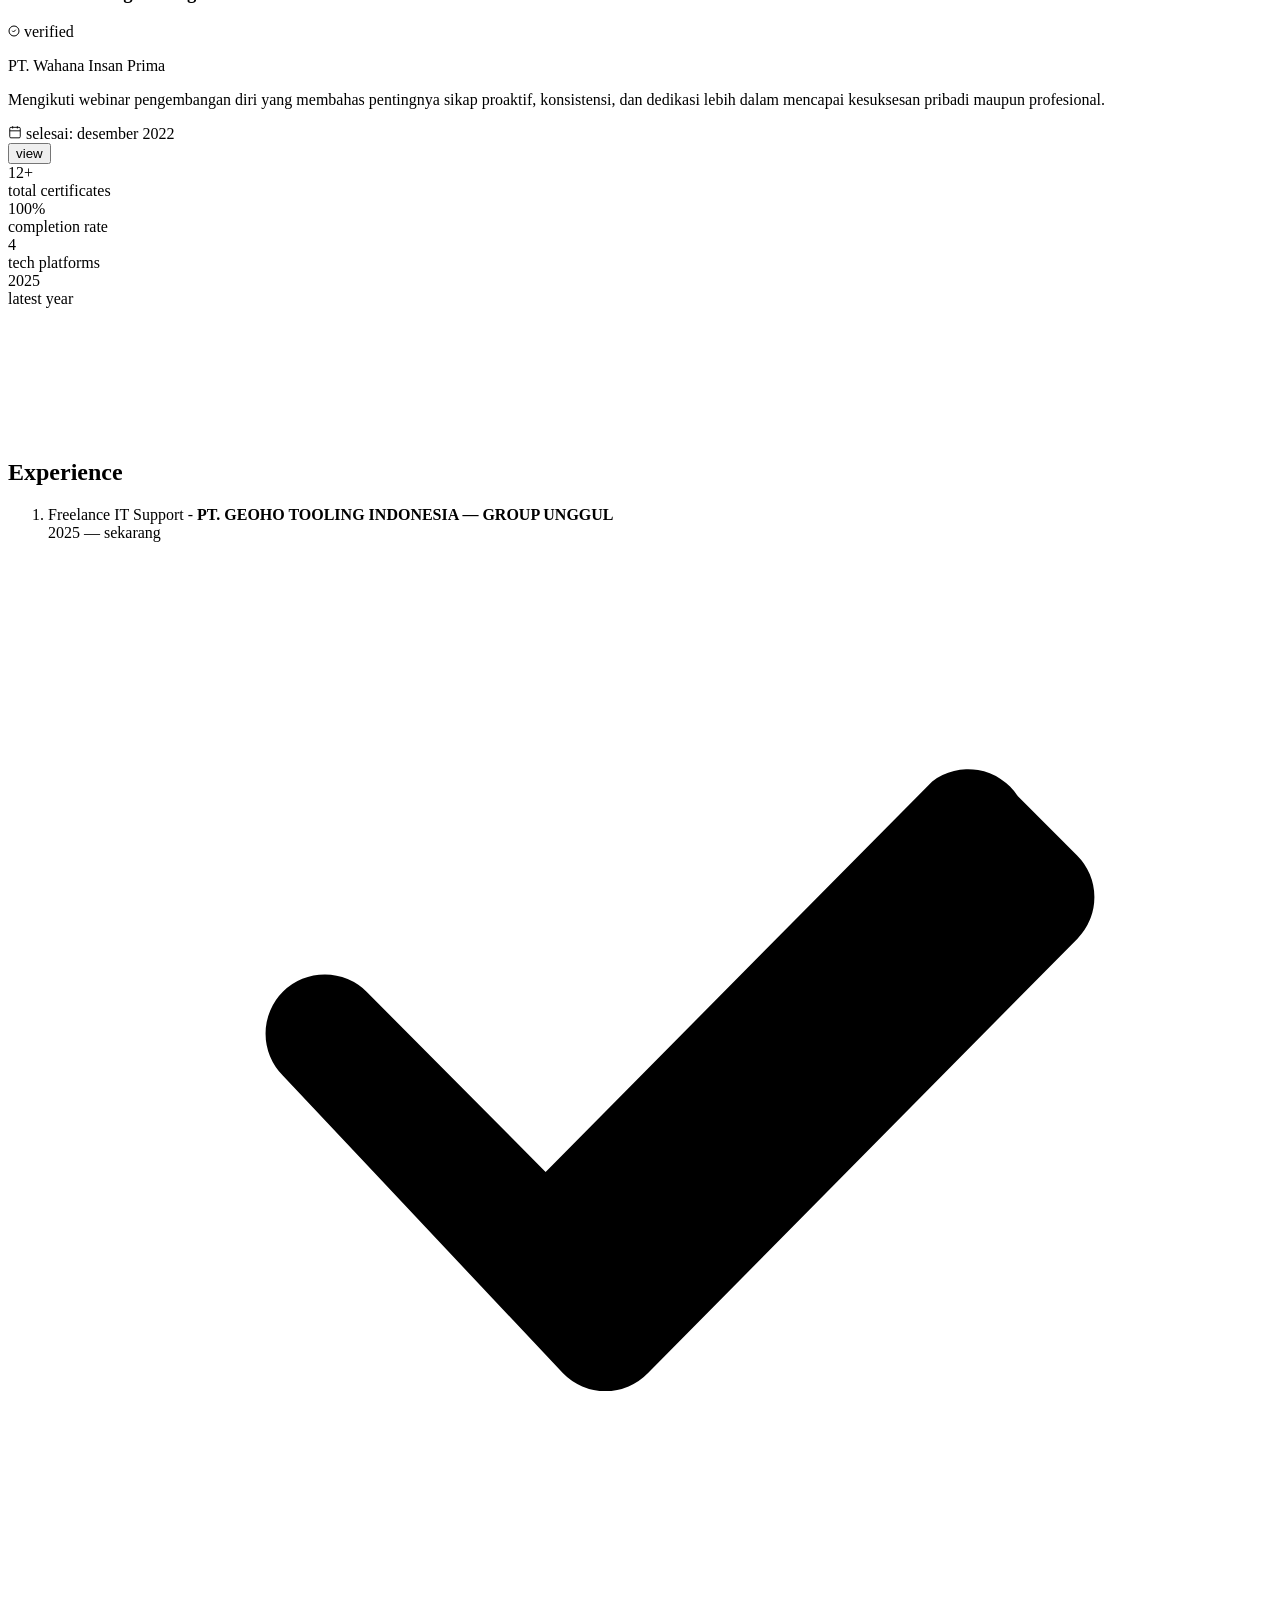
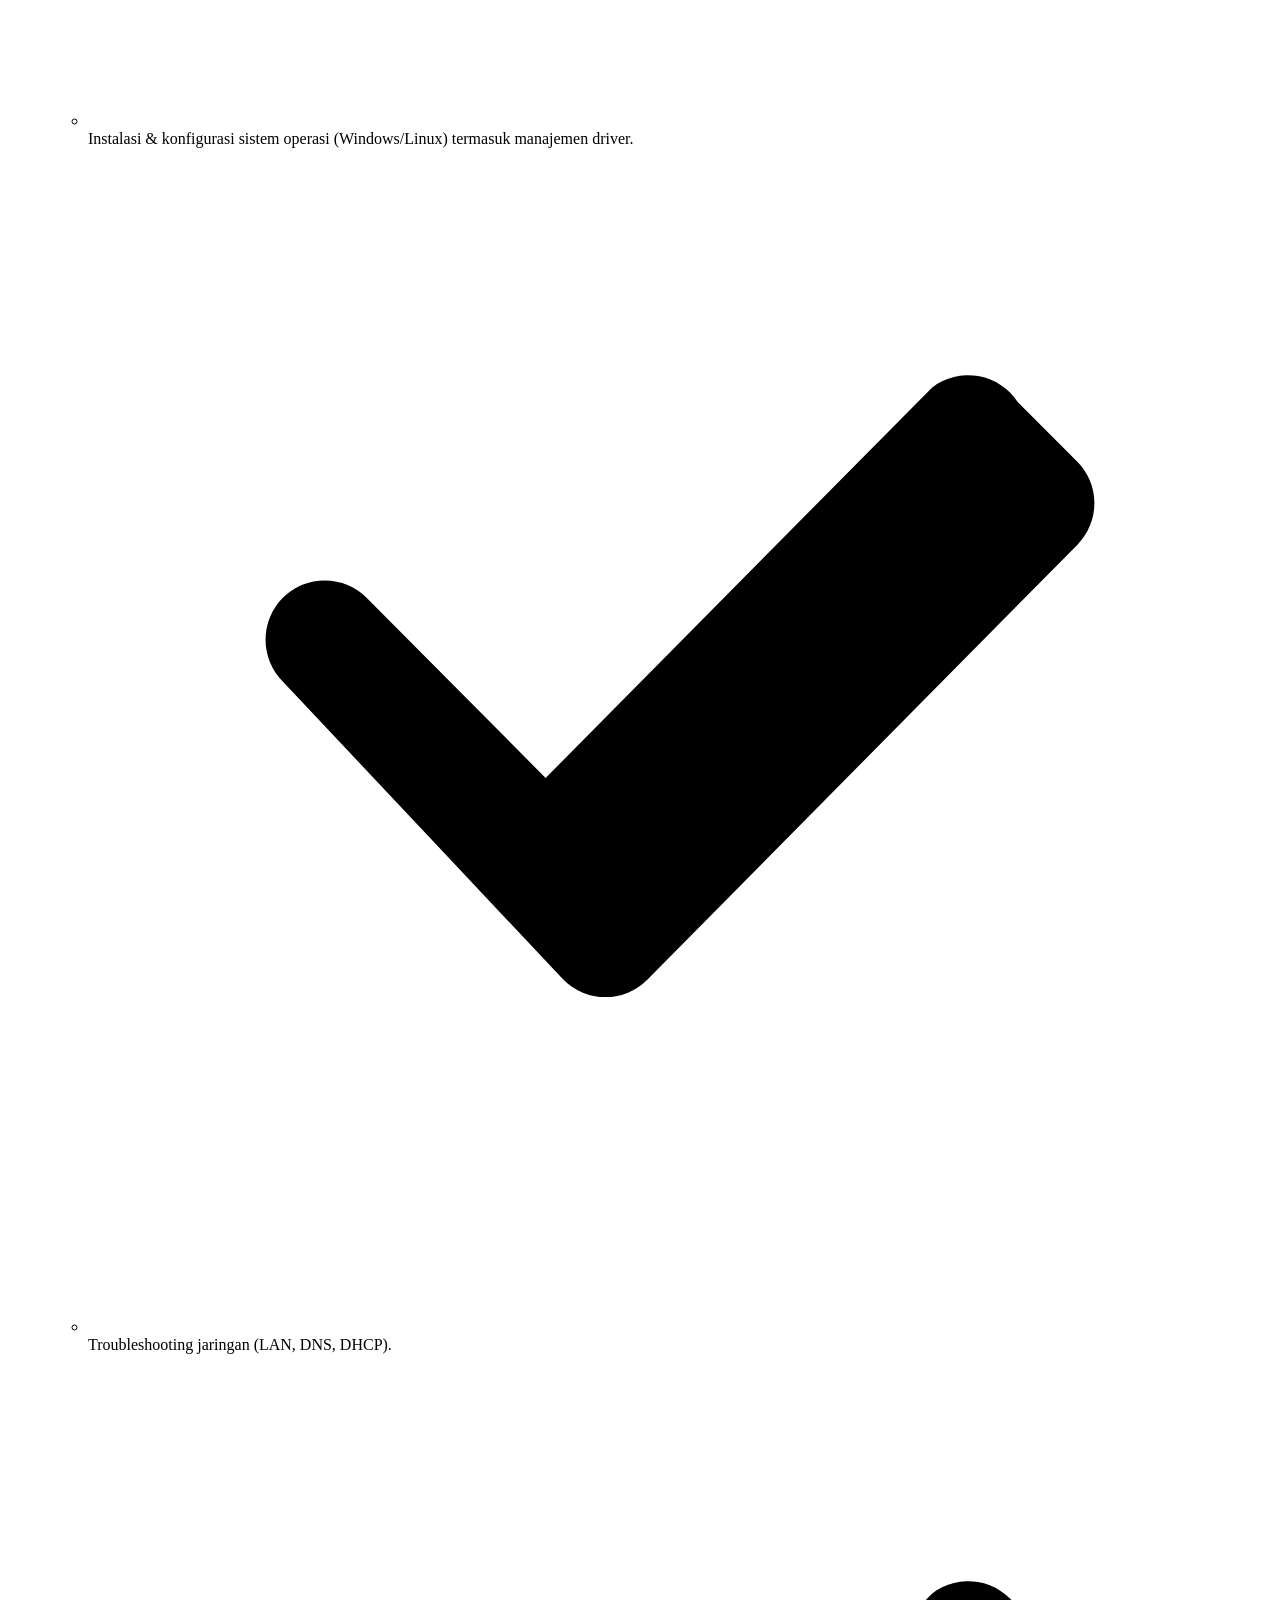
==== commit ade7142a: "first" ====
--- a/index.html
+++ b/index.html
@@ -1,744 +1,1090 @@
-<!DOCTYPE html>
-<html lang="en">
-
+<!doctype html>
+<html lang="id" class="scroll-smooth">
 <head>
-    <link rel="Website Icon" type="png" href="img/logo hanif mu'taz.png">
-    <meta charset="utf-8">
-    <title>Hanif Mu'taz</title>
-    <meta content="width=device-width, initial-scale=1.0" name="viewport">
-    <meta content="Portfolio Hanif Mu'taz" name="keywords">
-    <meta content="Portfolio Hanif Mu'taz" name="description">
-
-    <!-- Favicon -->
-    <link href="img/favicon.ico" rel="icon">
-
-    <!-- Google Web Fonts -->
-    <link rel="preconnect" href="https://fonts.gstatic.com">
-    <link href="https://fonts.googleapis.com/css2?family=Roboto:wght@300;400;500;700;900&display=swap" rel="stylesheet"> 
-
-    <!-- Font Awesome -->
-    <link href="https://cdnjs.cloudflare.com/ajax/libs/font-awesome/5.10.0/css/all.min.css" rel="stylesheet">
-
-    <!-- Libraries Stylesheet -->
-    <link href="lib/owlcarousel/assets/owl.carousel.min.css" rel="stylesheet">
-    <link href="lib/lightbox/css/lightbox.min.css" rel="stylesheet">
-
-    <!-- Customized Bootstrap Stylesheet -->
-    <!-- <link rel="stylesheet" href="https://cdnjs.cloudflare.com/ajax/libs/font-awesome/4.7.0/css/font-awesome.min.css"> -->
-    <link href="css/style.css" rel="stylesheet">
-
-    <!-- Tag lainnya -->
-    <!-- <script src="https://cdnjs.cloudflare.com/ajax/libs/jquery.isotope/3.0.6/isotope.pkgd.min.js" integrity="sha512-Zq2BOxyhvnRFXu0+WE6ojpZLOU2jdnqbrM1hmVdGzyeCa1DgM3X5Q4A/Is9xA1IkbUeDd7755dNNI/PzSf2Pew==" crossorigin="anonymous" referrerpolicy="no-referrer"></script>
-    <script src="https://cdnjs.cloudflare.com/ajax/libs/jquery.isotope/3.0.6/isotope.pkgd.js" integrity="sha512-E/yP5UiPXb6VelX+dFLuUD+1IZw/Kz7tMncFTYbtoNSCdRZPFoGN3jZ2p27VUxHEkhbPiLuZhZpVEXxk9wAHCQ==" crossorigin="anonymous" referrerpolicy="no-referrer"></script> -->
-    <!-- <script src="js/jquery.min.js"></script>
-    <script src="js/isotope.pkgd.min.js"></script> -->
-
+  <meta charset="utf-8" />
+  <meta name="viewport" content="width=device-width, initial-scale=1" />
+  <title>Portfolio Mutaz</title>
+  <meta name="description" content="Portfolio Hanif Mu'taz">
+  <link rel="stylesheet" href="style.css">
+  <script src="https://cdn.tailwindcss.com"></script>
+  <script>
+    // Tailwind custom config (CDN)
+    tailwind.config = {
+      theme: {
+        extend: {
+          fontFamily: {
+            sans: ['Inter', 'ui-sans-serif', 'system-ui', 'Segoe UI', 'Helvetica', 'Arial'],
+          },
+          colors: {
+            ink: {
+              50: '#f8fafc',
+              900: '#0b0f14',
+              800: '#0f141b',
+              700: '#121925',
+            },
+            accent: {
+              400: '#22d3ee',
+              500: '#06b6d4',
+              600: '#0891b2'
+            }
+          },
+          boxShadow: {
+            soft: '0 10px 30px -12px rgb(2 6 23 / 0.35)',
+          },
+          backgroundImage: {
+            'mesh': 'radial-gradient(70% 50% at 20% 0%, rgba(34,211,238,0.18) 0%, rgba(34,211,238,0) 60%), radial-gradient(60% 50% at 80% 0%, rgba(14,165,233,0.12) 0%, rgba(14,165,233,0) 55%)',
+            'glow': 'radial-gradient(closest-side, rgba(34,211,238,0.25), rgba(34,211,238,0))'
+          },
+          animation: {
+            'fadeInUp': 'fadeInUp 0.6s ease-out forwards',
+            'fadeInLeft': 'fadeInLeft 0.6s ease-out forwards',
+            'fadeInRight': 'fadeInRight 0.6s ease-out forwards',
+            'float': 'float 6s ease-in-out infinite',
+            'glow': 'glow 2s ease-in-out infinite alternate',
+          },
+          keyframes: {
+            fadeInUp: {
+              '0%': { opacity: '0', transform: 'translateY(30px)' },
+              '100%': { opacity: '1', transform: 'translateY(0)' }
+            },
+            fadeInLeft: {
+              '0%': { opacity: '0', transform: 'translateX(-30px)' },
+              '100%': { opacity: '1', transform: 'translateX(0)' }
+            },
+            fadeInRight: {
+              '0%': { opacity: '0', transform: 'translateX(30px)' },
+              '100%': { opacity: '1', transform: 'translateX(0)' }
+            },
+            float: {
+              '0%, 100%': { transform: 'translateY(0px)' },
+              '50%': { transform: 'translateY(-10px)' }
+            },
+            glow: {
+              '0%': { boxShadow: '0 0 20px rgba(34,211,238,0.3)' },
+              '100%': { boxShadow: '0 0 30px rgba(34,211,238,0.6)' }
+            }
+          }
+        }
+      }
+    }
+  </script>
 </head>
-
-<body data-spy="scroll" data-target=".navbar" data-offset="51">
-    <!-- Navbar Start -->
-    <nav class="navbar fixed-top shadow-sm navbar-expand-lg bg-light navbar-light py-3 py-lg-0 px-lg-5">
-        <div class="">
-            <a href="index.html" class="navbar-brand ml-lg-3">
-                <img class="nip" src="img/pasfotomerah.jpg">
-                <!-- <h1 class="m-0 display-5"><span class="text-primary">H</span>M</h1> -->
+<body class="bg-ink-900 text-slate-200 min-h-screen antialiased overflow-x-hidden">
+  <!-- background deco -->
+  <div class="pointer-events-none fixed inset-0 -z-10 bg-mesh"></div>
+  <div class="pointer-events-none fixed -z-10 inset-x-0 top-[30%] h-72 bg-glow blur-3xl opacity-40 animate-float"></div>
+
+  <!-- Nav -->
+  <header class="sticky top-0 z-50">
+    <div class="mx-auto max-w-7xl px-4 sm:px-6 lg:px-8">
+      <div class="mt-4 mb-4 rounded-2xl border border-white/10 bg-ink-800/70 backdrop-blur-xl">
+        <div class="flex items-center justify-between px-4 py-3">
+          <a href="#home" class="flex items-center gap-2 font-semibold tracking-tight transition-transform hover:scale-105">
+            <span class="inline-flex h-8 w-8 items-center justify-center rounded-xl bg-gradient-to-tr from-accent-600 to-accent-400 text-ink-900 font-bold animate-glow">M</span>
+            <span class="lowercase">Mu'taz</span>
+          </a>
+          <nav class="hidden md:flex items-center gap-2 text-sm">
+            <a href="#about" class="navlink">about</a>
+            <a href="#skills" class="navlink">skills</a>
+            <a href="#projects" class="navlink">projects</a>
+            <a href="#certificates" class="navlink">certificates</a>
+            <a href="#experience" class="navlink">experience</a>
+            <a href="#contact" class="navlink">contact</a>
+            <a href="#contact" class="ml-3 inline-flex items-center gap-2 rounded-xl bg-accent-500 px-3 py-2 font-medium text-ink-900 hover:bg-accent-400 transition-all duration-300 hover:scale-105 hover:shadow-lg hover:shadow-accent-500/25">hire me
+              <svg width="16" height="16" viewBox="0 0 24 24" fill="none" xmlns="http://www.w3.org/2000/svg" class="-mr-0.5 transition-transform group-hover:translate-x-1">
+                <path d="M7 17L17 7" stroke="#0b0f14" stroke-width="1.6" stroke-linecap="round"/>
+                <path d="M8 7H17V16" stroke="#0b0f14" stroke-width="1.6" stroke-linecap="round"/>
+              </svg>
             </a>
-        </div>
-        <button type="button" class="navbar-toggler" data-toggle="collapse" data-target="#navbarCollapse">
-            <span class="navbar-toggler-icon"></span>
-        </button>
-        <div class="collapse navbar-collapse px-lg-3" id="navbarCollapse">
-            <div class="navbar-nav m-auto py-0">
-                <a href="#home" class="nav-item nav-link active">Home</a>
-                <a href="#about" class="nav-item nav-link">About</a>
-                <a href="#qualification" class="nav-item nav-link">Quality</a>
-                <!-- <a href="#skill" class="nav-item nav-link">Skill</a> -->
-                <!-- <a href="#service" class="nav-item nav-link">Service</a> -->
-                <a href="#portfolio" class="nav-item nav-link">Portfolio</a>
-                <a href="#certificate" class="nav-item nav-link">Certificates</a>
-                <!-- <a href="#testimonial" class="nav-item nav-link">Review</a> -->
-                <!-- <a href="#blog" class="nav-item nav-link">Blog</a> -->
-                <!-- <a href="#contact" class="nav-item nav-link">Contact</a> -->
-            </div>
-            <!-- <a href="" class="btn btn-outline-primary d-none d-lg-block">Hire Me</a> -->
-        </div>
-    </nav>
-    <!-- Navbar End -->
-
-
-    <!-- Video Modal Start -->
-    <!-- <div class="modal fade" id="videoModal" tabindex="-1" role="dialog" aria-labelledby="exampleModalLabel" aria-hidden="true">
-        <div class="modal-dialog" role="document">
-            <div class="modal-content">
-                <div class="modal-body">
-                    <button type="button" class="close" data-dismiss="modal" aria-label="Close">
-                        <span aria-hidden="true">&times;</span>
-                    </button>         -->
-                    <!-- 16:9 aspect ratio -->
-                    <!-- <div class="embed-responsive embed-responsive-16by9">
-                        <iframe class="embed-responsive-item" src="" id="video"  allowscriptaccess="always" allow="autoplay"></iframe>
-                    </div>
-                </div>
-            </div>
-        </div>
-    </div> -->
-    <!-- Video Modal End -->
-
-
-    <!-- Header Start -->
-    <div class="container-fluid bg-primary d-flex align-items-center mb-5 py-5" id="home" style="min-height: 100vh;">
-        <div class="container">
-            <div class="row align-items-center">
-                <div class="col-lg-5 px-5 pl-lg-0 pb-5 pb-lg-0">
-                    <img class="img-fluid w-100 rounded-circle shadow-sm" src="img/profile1.png" alt="">
-                </div>
-                <div class="col-lg-7 text-center text-lg-left">
-                    <h3 class="text-white font-weight-normal mb-3">I'm</h3>
-                    <h1 class="display-3 text-uppercase" style="color: rgb(255, 255, 255); font-family: 'Poppins', sans-serif;">Hanif Mu'taz</h1>
-                    <h1 class="typed-text-output d-inline font-weight-lighter text-white"></h1>
-                    <div class="typed-text d-none">Junior Web Developer, Teacher</div>
-                    <div class="d-flex align-items-center justify-content-center justify-content-lg-start pt-5">
-                        <!-- <a href="" class="btn btn-outline-light mr-5">Download CV</a> -->
-                        <!-- <button type="button" class="btn-play" data-toggle="modal"
-                            data-src="https://www.youtube.com/embed/DWRcNpR6Kdc" data-target="#videoModal">
-                            <span></span>
-                        </button> -->
-                        <!-- <h5 class="font-weight-normal text-white m-0 ml-4 d-none d-sm-block">Play Video</h5> -->
-                    </div>
-                </div>
-            </div>
-        </div>
+          </nav>
+          <div class="md:hidden">
+            <button id="menuBtn" aria-label="toggle menu" class="rounded-xl border border-white/10 p-2 hover:bg-white/5 transition-all duration-300">
+              <svg width="22" height="22" viewBox="0 0 24 24" fill="none" xmlns="http://www.w3.org/2000/svg" class="transition-transform duration-300" id="menuIcon">
+                <path d="M4 7h16M4 12h16M4 17h16" stroke="currentColor" stroke-width="1.6" stroke-linecap="round"/>
+              </svg>
+            </button>
+          </div>
+        </div>
+        <!-- mobile menu -->
+        <div id="mobileMenu" class="hidden px-4 pb-4 md:hidden transition-all duration-300">
+          <div class="grid gap-2 text-sm">
+            <a href="#about" class="navlink px-2 py-2 rounded-lg hover:bg-white/5">about</a>
+            <a href="#skills" class="navlink px-2 py-2 rounded-lg hover:bg-white/5">skills</a>
+            <a href="#projects" class="navlink px-2 py-2 rounded-lg hover:bg-white/5">projects</a>
+            <a href="#certificates" class="navlink px-2 py-2 rounded-lg hover:bg-white/5">certificates</a>
+            <a href="#experience" class="navlink px-2 py-2 rounded-lg hover:bg-white/5">experience</a>
+            <a href="#contact" class="navlink px-2 py-2 rounded-lg hover:bg-white/5">contact</a>
+            <a href="#contact" class="mt-1 inline-flex items-center justify-center gap-2 rounded-xl bg-accent-500 px-3 py-2 font-medium text-ink-900 hover:bg-accent-400 transition-all duration-300">hire me</a>
+          </div>
+        </div>
+      </div>
     </div>
-    <!-- Header End -->
-
-
-    <!-- About Start -->
-    <div class="container-fluid py-5" id="about">
-        <div class="container">
-            <div class="position-relative d-flex align-items-center justify-content-center">
-                <h1 class="display-1 text-uppercase" style="color: rgba(128, 128, 128, 0.1); font-family: 'Poppins', sans-serif;">About</h1>
-                <h1 class="position-absolute text-uppercase text-primary">About Me</h1>
-            </div>
-            <div class="row align-items-center">
-                <div class="col-lg-5 pb-4 pb-lg-0">
-                    <img class="img-fluid rounded w-100" src="img/profile1.png" alt="">
-                </div>
-                <div class="col-lg-7">
-                    <!-- <h3 class="mb-4">Web Developer</h3> -->
-                    <p class="text-justify" >&emsp;Hallo, saya adalah mahasiswa aktif semester 4 Program Studi Teknik Informatika di Universitas Bani Saleh yang memiliki latar belakang sebagai guru Sekolah Dasar. Pengalaman ini membentuk saya sebagai pribadi yang sabar, komunikatif, dan mampu bekerja secara terstruktur dalam mengelola administrasi, data siswa, serta koordinasi kegiatan sekolah.</p>
-                    <p class="text-justify" >&emsp;Sebelum mengajar, saya pernah menjabat sebagai Ketua OSIS saat SMP dan SMA. Peran ini mengasah kemampuan kepemimpinan, kerja tim, serta perencanaan dan pelaksanaan kegiatan yang efektif. Saya terbiasa menyusun dokumen, memimpin rapat, dan memotivasi tim untuk mencapai tujuan bersama.</p>
-                    <p class="text-justify" >&emsp;Saat ini, saya sedang memperdalam keahlian di bidang pengembangan web, khususnya menggunakan JavaScript. Di perkuliahan, saya belajar tentang pemrograman berbasis Java, jaringan komputer, manajemen server (Ubuntu), dan analisis sistem. Di luar kuliah, saya aktif mengikuti bootcamp dan proyek kecil untuk mengasah keterampilan teknis secara langsung.</p>
-                    <!-- <p>Selain itu, minat saya yang besar dalam menjadi admin dan web developer mencerminkan semangat untuk menggabungkan teknologi dengan keahlian administrasi. Saya memiliki pengetahuan yang kuat dalam mengelola tugas-tugas administratif, seperti manajemen data, penjadwalan, dan koordinasi. Selain itu, saya juga memiliki keterampilan dalam pengembangan web, termasuk pemrograman.</p> -->
-                    <p class="text-justify" >&emsp;Dengan latar belakang yang beragam antara dunia pendidikan dan teknologi, saya siap menghadapi tantangan baru sebagai Web Developer maupun Admin IT, dan berkomitmen untuk terus belajar serta memberikan kontribusi terbaik dengan profesionalisme dan dedikasi tinggi.</p>
-                    <div class="row mb-3">
-                        <div class="col-sm-6 py-2"><h6>Nama : <span class="text-secondary">Hanif Mu'taz Noor Afiyf</span></h6></div>
-                        <div class="col-sm-6 py-2"><h6>Tanggal Lahir : <span class="text-secondary">24 Juli 2002</span></h6></div>
-                        <div class="col-sm-6 py-6"><h6>Pendidikan : <span class="text-secondary">Mahasiswa Teknik Informatika</span></h6></div>
-                        <!-- <div class="col-sm-6 py-2"><h6>Experience: <span class="text-secondary">2 Tahun</span></h6></div> -->
-                        <div class="col-sm-6 py-2"><h6>Nomor Telepon : <span class="text-secondary">+628 999 314 534</span></h6></div>
-                        <div class="col-sm-6 py-2"><h6>Email  : <span class="text-secondary">hanifmutaz@gmail.com</span></h6></div>
-                        <div class="col-sm-6 py-2"><h6>Alamat : <span class="text-secondary">Ujung Harapan, Kabupaten Bekasi, Indonesia</span></h6></div>
-                        <!-- <div class="col-sm-6 py-2"><h6>Freelance: <span class="text-secondary">Available</span></h6></div> -->
-                    </div>
-                    <!-- <a href="" class="btn btn-outline-primary mr-4">Hire Me</a>
-                    <a href="" class="btn btn-outline-primary">Learn More</a> -->
-                </div>
-            </div>
-        </div>
+  </header>
+
+  <main id="home">
+    <!-- Hero -->
+    <section class="pt-4 sm:pt-8 lg:pt-12">
+      <div class="mx-auto max-w-7xl px-4 sm:px-6 lg:px-8">
+        <div class="grid items-center gap-10 lg:grid-cols-2">
+          <div class="animate-fadeInLeft">
+            <p class="mb-3 inline-flex items-center gap-2 rounded-full border border-white/10 bg-white/5 px-3 py-1 text-xs text-slate-300 animate-fadeInUp">
+              <span class="inline-block h-1.5 w-1.5 rounded-full bg-accent-500 animate-pulse"></span>
+              open to full-time · part-time · freelance
+            </p>
+            <h1 class="text-3xl sm:text-4xl md:text-5xl lg:text-6xl font-semibold leading-tight tracking-tight">
+              <span class="text-slate-300 block">Hanif Mu'taz</span>
+              <span class="block bg-gradient-to-r from-accent-400 via-sky-400 to-accent-600 bg-clip-text text-transparent animate-fadeInUp">Noor Afiyf</span>
+            </h1>
+            <p class="mt-4 max-w-xl text-slate-400 text-sm sm:text-base animate-fadeInUp text-justify">IT support dan networking dengan pemahaman dasar backend development. Terbiasa menangani pekerjaan teknis yang butuh ketelitian dan hasil rapi. Tujuan utama: memastikan sistem berjalan stabil dengan gangguan seminimal mungkin.</p>
+            <div class="mt-6 flex flex-wrap items-center gap-3 animate-fadeInUp">
+              <a href="#projects" class="inline-flex items-center gap-2 rounded-xl border border-white/10 bg-white/5 px-4 py-2 hover:bg-white/10 transition-all duration-300 hover:scale-105">
+                Lihat Proyek
+                <svg width="16" height="16" viewBox="0 0 24 24" fill="none" xmlns="http://www.w3.org/2000/svg" class="transition-transform group-hover:translate-x-1">
+                  <path d="M5 12h14M13 5l7 7-7 7" stroke="currentColor" stroke-width="1.6" stroke-linecap="round" stroke-linejoin="round"/>
+                </svg>
+              </a>
+              <a href="#contact" class="inline-flex items-center gap-2 rounded-xl bg-accent-500 px-4 py-2 font-medium text-ink-900 hover:bg-accent-400 transition-all duration-300 hover:scale-105 hover:shadow-lg hover:shadow-accent-500/25">Hubungi Saya</a>
+               <a  href="https://drive.google.com/file/d/1r03v1T1J_43RPKefrhDeDrzJesvWn_S3/view?usp=sharing" target="_blank" class="inline-flex items-center gap-2 rounded-xl border border-white/10 px-4 py-2 hover:bg-white/5 transition-all duration-300 hover:scale-105">
+                Download CV
+                <svg width="16" height="16" viewBox="0 0 24 24" fill="none" xmlns="http://www.w3.org/2000/svg" class="transition-transform group-hover:translate-y-1">
+                  <path d="M12 3v12m0 0l-4-4m4 4l4-4M4 21h16" stroke="currentColor" stroke-width="1.6" stroke-linecap="round"/>
+                </svg>
+              </a>
+            </div>
+            <div class="mt-8 grid grid-cols-3 gap-3 max-w-md animate-fadeInUp">
+              <div class="rounded-2xl border border-white/10 bg-white/5 p-4 text-center hover:bg-white/10 transition-all duration-300 hover:scale-105">
+                <div class="text-xl sm:text-2xl font-semibold"><span id="projCount">3</span></div>
+                <div class="text-xs text-slate-400">Mini Projects</div>
+              </div>
+              <div class="rounded-2xl border border-white/10 bg-white/5 p-4 text-center hover:bg-white/10 transition-all duration-300 hover:scale-105">
+                <div class="text-xl sm:text-2xl font-semibold">12</div>
+                <div class="text-xs text-slate-400">Certs & Trainings</div>
+              </div>
+              <div class="rounded-2xl border border-white/10 bg-white/5 p-4 text-center hover:bg-white/10 transition-all duration-300 hover:scale-105">
+                <div class="text-xl sm:text-2xl font-semibold">24/7</div>
+                <div class="text-xs text-slate-400">Always-On Support Mindset</div>
+              </div>
+            </div>
+          </div>
+          <div class="relative animate-fadeInRight">
+            <div class="absolute -inset-6 -z-10 rounded-3xl bg-glow blur-2xl opacity-70 animate-float"></div>
+            <div class="rounded-3xl border border-white/10 bg-gradient-to-b from-ink-800 to-ink-700 p-6 shadow-soft hover:shadow-2xl transition-all duration-500 hover:scale-[1.02]">
+              <div class="flex items-center gap-4">
+                <div class="flex h-16 w-16 items-center justify-center rounded-2xl bg-gradient-to-tr from-accent-600 to-accent-400 text-ink-900 text-2xl font-bold animate-glow">M</div>
+                <div>
+                  <div class="text-lg font-semibold">Mu'taz</div>
+                  <div class="text-sm text-slate-400">IT Support • Junior Web Developer • Junior Backend</div>
+                </div>
+              </div>
+              <div class="mt-6 grid grid-cols-1 sm:grid-cols-2 gap-3 text-sm">
+                <div class="rounded-xl border border-white/10 bg-white/5 p-3 hover:bg-white/10 transition-all duration-300">
+                  <div class="text-slate-400 text-xs">Bahasa</div>
+                  <div class="mt-1">JS, Bash, SQL dasar, PHP dasar</div>
+                </div>
+                <div class="rounded-xl border border-white/10 bg-white/5 p-3 hover:bg-white/10 transition-all duration-300">
+                  <div class="text-slate-400 text-xs">Tools</div>
+                  <div class="mt-1">Linux, Windows, VM, Git, Wireshark, VirtualBox</div>
+                </div>
+                <div class="rounded-xl border border-white/10 bg-white/5 p-3 hover:bg-white/10 transition-all duration-300">
+                  <div class="text-slate-400 text-xs">Fokus</div>
+                  <div class="mt-1">Troubleshoot, Otomatisasi, Deployment, Dokumentasi</div>
+                </div>
+                <div class="rounded-xl border border-white/10 bg-white/5 p-3 hover:bg-white/10 transition-all duration-300">
+                  <div class="text-slate-400 text-xs">Interest</div>
+                  <div class="mt-1">Security, Backend, Infra</div>
+                </div>
+              </div>
+              <div class="mt-6 flex items-center gap-3">
+                <a href="https://github.com/hanifmutaz" target="_blank" class="rounded-xl border border-white/10 p-2 hover:bg-white/5 transition-all duration-300 hover:scale-110" aria-label="github">
+                  <svg width="20" height="20" viewBox="0 0 24 24" fill="currentColor" xmlns="http://www.w3.org/2000/svg"><path d="M12 2C6.48 2 2 6.58 2 12.26c0 4.52 2.87 8.35 6.84 9.7.5.1.68-.22.68-.48 0-.24-.01-.87-.01-1.7-2.78.62-3.37-1.36-3.37-1.36-.46-1.2-1.12-1.52-1.12-1.52-.92-.64.07-.63.07-.63 1.02.07 1.55 1.07 1.55 1.07.9 1.57 2.36 1.12 2.94.86.09-.67.35-1.12.63-1.38-2.22-.26-4.56-1.14-4.56-5.06 0-1.12.39-2.03 1.03-2.75-.1-.25-.45-1.3.1-2.7 0 0 .84-.27 2.75 1.05a9.2 9.2 0 0 1 5 0c1.91-1.32 2.75-1.05 2.75-1.05.55 1.4.2 2.45.1 2.7.65.72 1.03 1.63 1.03 2.75 0 3.93-2.34 4.79-4.57 5.05.36.32.68.93.68 1.88 0 1.36-.01 2.45-.01 2.79 0 .27.18.59.69.49A10.03 10.03 0 0 0 22 12.26C22 6.58 17.52 2 12 2Z"/></svg>
+                </a>
+                <a href="https://www.linkedin.com/in/hanifmutaz" target="_blank" class="rounded-xl border border-white/10 p-2 hover:bg-white/5 transition-all duration-300 hover:scale-110" aria-label="linkedin">
+                  <svg width="20" height="20" viewBox="0 0 24 24" fill="currentColor" xmlns="http://www.w3.org/2000/svg"><path d="M4.98 3.5C4.98 4.88 3.86 6 2.5 6S0 4.88 0 3.5 1.12 1 2.5 1s2.48 1.12 2.48 2.5zM.5 8h4V24h-4V8zm7.5 0h3.8v2.2h.06c.53-1 1.84-2.2 3.79-2.2 4.05 0 4.8 2.66 4.8 6.1V24h-4v-7.2c0-1.72-.03-3.93-2.4-3.93-2.4 0-2.77 1.86-2.77 3.8V24h-4V8z"/></svg>
+                </a>
+                <a href="mailto:hanifmutaz@gmail.com" class="rounded-xl border border-white/10 p-2 hover:bg-white/5 transition-all duration-300 hover:scale-110" aria-label="email">
+                  <svg width="20" height="20" viewBox="0 0 24 24" fill="none" xmlns="http://www.w3.org/2000/svg"><path d="M4 6h16a2 2 0 0 1 2 2v8a2 2 0 0 1-2 2H4a2 2 0 0 1-2-2V8a2 2 0 0 1 2-2Z" stroke="currentColor" stroke-width="1.6"/><path d="m22 8-10 7L2 8" stroke="currentColor" stroke-width="1.6" stroke-linecap="round" stroke-linejoin="round"/></svg>
+                </a>
+              </div>
+            </div>
+          </div>
+        </div>
+      </div>
+    </section>
+
+    <!-- About -->
+    <section id="about" class="py-16 sm:py-20">
+      <div class="mx-auto max-w-7xl px-4 sm:px-6 lg:px-8">
+        <div class="grid gap-10 lg:grid-cols-3 lg:gap-14">
+          <div class="section-fade">
+            <h2 class="text-2xl font-semibold">About</h2>
+            <p class="mt-3 text-slate-400 text-justify">Saya seorang mahasiswa Teknik Informatika yang memiliki pengalaman sebagai IT Support sekaligus sedang memperdalam bidang Backend Development. Fokus saya adalah memastikan sistem berjalan stabil, terdokumentasi dengan baik, dan mudah dikelola.</p>
+            <p class="mt-3 text-slate-400 text-justify">Selain troubleshooting dan instalasi sistem, saya terbiasa menangani jaringan, konfigurasi server sederhana, serta membuat solusi praktis untuk menghemat waktu kerja. Saat ini saya juga mengembangkan kemampuan di backend (Node.js/Laravel) dan infrastruktur (virtualization, file server, automation).</p>
+          </div>
+          <div class="lg:col-span-2 section-fade">
+            <div class="grid gap-4">
+              <div class="rounded-2xl border border-white/10 bg-white/5 p-5 hover:bg-white/10 transition-all duration-300 hover:scale-[1.02]">
+                <p class="text-slate-300 text-justify"><span class="text-slate-200 font-medium">Bidang yang sedang diperdalam:</span> backend development (Node.js, Laravel dasar), networking (diagnosis, segmentasi sederhana), dan automation untuk efisiensi kerja.</p>
+              </div>
+              <div class="rounded-2xl border border-white/10 bg-white/5 p-5 hover:bg-white/10 transition-all duration-300 hover:scale-[1.02]">
+                <p class="text-slate-300 text-justify"><span class="text-slate-200 font-medium">Pengalaman lapangan:</span> konfigurasi sharing folder Windows, instalasi OS & driver, troubleshooting jaringan, hingga backup data.</p>
+              </div>
+            </div>
+          </div>
+        </div>
+      </div>
+    </section>
+
+    <!-- Skills -->
+    <section id="skills" class="py-16 sm:py-20">
+      <div class="mx-auto max-w-7xl px-4 sm:px-6 lg:px-8">
+        <h2 class="text-2xl font-semibold section-fade">Skills</h2>
+        <div class="mt-6 grid gap-4 sm:grid-cols-2 lg:grid-cols-3">
+          <div class="rounded-2xl border border-white/10 bg-white/5 p-5 hover:bg-white/10 transition-all duration-300 hover:scale-[1.02] section-fade">
+            <div class="text-sm text-slate-400">Network & System</div>
+            <div class="mt-2 flex flex-wrap gap-2 text-sm">
+              <span class="pill">Cisco Packet Tracer</span>
+              <span class="pill">BGP</span>
+              <span class="pill">EIGRP</span>
+              <span class="pill">VLAN</span>
+              <span class="pill">SSH</span>
+              <span class="pill">SSL</span>
+              <span class="pill">TCP/IP</span>
+              <span class="pill">DNS/DHCP</span>
+              <span class="pill">SMB</span>
+              <span class="pill">Ubuntu Server</span>
+              <span class="pill">Virtualbox</span>
+            </div>
+          </div>
+          <div class="rounded-2xl border border-white/10 bg-white/5 p-5 hover:bg-white/10 transition-all duration-300 hover:scale-[1.02] section-fade">
+            <div class="text-sm text-slate-400">Backend & Deployment</div>
+            <div class="mt-2 flex flex-wrap gap-2 text-sm">
+              <span class="pill">Basic Node.js</span>
+              <span class="pill">PHP</span>
+              <span class="pill">REST API</span>
+              <span class="pill">Database (MySQL + phpMyAdmin)</span>
+              <span class="pill">Web Server (Nginx)</span>
+            </div>
+          </div>
+          <div class="rounded-2xl border border-white/10 bg-white/5 p-5 hover:bg-white/10 transition-all duration-300 hover:scale-[1.02] section-fade sm:col-span-2 lg:col-span-1">
+            <div class="text-sm text-slate-400">Automation & Tools</div>
+            <div class="mt-2 flex flex-wrap gap-2 text-sm">
+              <span class="pill">Bash</span>
+              <span class="pill">Git</span>
+              <span class="pill">OpenSSL</span>
+              <span class="pill">Wireshark</span>
+              <span class="pill">Postman</span>
+              <span class="pill">Powershell/CMD</span>
+            </div>
+          </div>
+          <div class="rounded-2xl border border-white/10 bg-white/5 p-5 hover:bg-white/10 transition-all duration-300 hover:scale-[1.02] section-fade sm:col-span-2 lg:col-span-1">
+            <div class="text-sm text-slate-400">Office & Documentation</div>
+            <div class="mt-2 flex flex-wrap gap-2 text-sm">
+              <span class="pill">Excel</span>
+              <span class="pill">Word</span>
+              <span class="pill">PowerPoint</span>
+              <span class="pill">Canva</span>
+              <span class="pill">Outlook</span>
+            </div>
+          </div>
+        </div>
+      </div>
+    </section>
+
+    <!-- Projects -->
+    <section id="projects" class="py-16 sm:py-20">
+      <div class="mx-auto max-w-7xl px-4 sm:px-6 lg:px-8">
+        <div class="flex items-end justify-between gap-4 section-fade">
+          <h2 class="text-2xl font-semibold">Projects</h2>
+          <a href="https://github.com/hanifmutaz" target="_blank" class="text-sm text-slate-400 hover:text-slate-200 transition-colors duration-300">lihat semua →</a>
+        </div>
+        <div class="mt-6 grid gap-6 sm:grid-cols-2 lg:grid-cols-3">
+          <!-- card -->
+           <article class="card project-card sm:col-span-2 lg:col-span-1">
+            <div class="card-media"></div>
+            <div class="p-5">
+              <h3 class="text-lg font-semibold">Sistem Input Insentif PAT</h3>
+              <p class="mt-1 text-sm text-slate-400">aplikasi web untuk pencatatan dan penghitungan insentif guru/wali. Meminimalkan kesalahan manual sekitar 30%.</p>
+              <div class="mt-3 flex flex-wrap gap-2 text-xs">
+                <span class="pill">html</span><span class="pill">css</span><span class="pill">javascript</span><span class="pill">php native</span><span class="pill">mysql</span>
+              </div>
+              <div class="mt-4 flex items-center gap-3">
+                <!-- <a href="#" class="btn-ghost">demo</a> -->
+                <a href="https://github.com/hanifmutaz/Sistem_input_PAT.git" target="_blank" class="btn-ghost">repo</a>
+              </div>
+            </div>
+          </article>
+          <article class="card project-card">
+            <div class="card-media"></div>
+            <div class="p-5">
+              <h3 class="text-lg font-semibold">Windows Share Wizard</h3>
+              <p class="mt-1 text-sm text-slate-400">script & panduan cepat buat setup sharing folder windows (user, permission, smb).</p>
+              <div class="mt-3 flex flex-wrap gap-2 text-xs">
+                <span class="pill">powershell</span><span class="pill">smb</span><span class="pill">doc</span>
+              </div>
+              <div class="mt-4 flex items-center gap-3">
+                <!-- <a href="#" class="btn-ghost">demo</a>
+                <a href="#" class="btn-ghost">repo</a> -->
+              </div>
+            </div>
+          </article>
+          <article class="card project-card">
+            <div class="card-media"></div>
+            <div class="p-5">
+              <h3 class="text-lg font-semibold">Infra Lab Mini</h3>
+              <p class="mt-1 text-sm text-slate-400">Pengujian topologi virtual menggunakan VirtualBox: virtual router, file server (Ubuntu), dan client Windows, untuk memahami alur jaringan dan file sharing.</p>
+              <div class="mt-3 flex flex-wrap gap-2 text-xs">
+                <span class="pill">virtualbox</span><span class="pill">ubuntu-server</span><span class="pill">windows-client</span><span class="pill">SSH</span><span class="pill">SSL</span><span class="pill">docs</span>
+              </div>
+              <div class="mt-4 flex items-center gap-3">
+                <!-- <a href="#" class="btn-ghost">demo</a>
+                <a href="#" class="btn-ghost">repo</a> -->
+              </div>
+            </div>
+          </article>
+        </div>
+      </div>
+    </section>
+
+    <!-- Certificates -->
+    <section id="certificates" class="py-16 sm:py-20">
+      <div class="mx-auto max-w-7xl px-4 sm:px-6 lg:px-8">
+        <div class="flex items-end justify-between gap-4 section-fade">
+          <h2 class="text-2xl font-semibold">Certificates & Training</h2>
+          <span class="text-sm text-slate-400">verified credentials</span>
+        </div>
+                
+        <!-- Certificate Gallery Grid -->
+        <div class="mt-6 grid gap-6 sm:grid-cols-2 lg:grid-cols-3">
+          
+          <!-- Certificate Card 13 - IT-Essential -->
+          <article class="certificate-card group cursor-pointer" data-certificate="network-fundamentals">
+            <div class="certificate-image-container">
+              <img src="img/13.IT-Esse.png" 
+                   alt="Network Fundamentals Certificate" 
+                   class="certificate-image w-full h-48 object-cover rounded-t-2xl border-b border-white/10">
+              <div class="certificate-overlay">
+                <div class="certificate-overlay-content">
+                </div>
+              </div>
+            </div>
+            <div class="p-5">
+              <div class="flex items-center justify-between mb-3">
+                <h3 class="font-semibold text-lg">IT Essentials</h3>
+                <span class="inline-flex items-center gap-1 rounded-full bg-green-500/20 border border-green-500/30 px-2 py-1 text-xs text-green-400">
+                  <svg width="12" height="12" viewBox="0 0 24 24" fill="none" xmlns="http://www.w3.org/2000/svg">
+                    <path d="M9 12l2 2 4-4" stroke="currentColor" stroke-width="2" stroke-linecap="round" stroke-linejoin="round"/>
+                    <circle cx="12" cy="12" r="10" stroke="currentColor" stroke-width="2"/>
+                  </svg>
+                  verified
+                </span>
+              </div>
+              <p class="text-sm text-slate-400 mb-2">Cisco Networking Academy</p>
+              <p class="text-slate-300 text-sm mb-4">Mempelajari dasar-dasar komputer dan jaringan, termasuk perakitan dan perbaikan perangkat keras, instalasi serta troubleshooting sistem operasi (Windows, Linux, macOS), hingga konfigurasi LAN, printer, dan keamanan jaringan. Sertifikat ini juga menekankan peran serta tanggung jawab seorang profesional IT dalam mendukung operasional perangkat dan jaringan.</p>
+              <div class="flex items-center justify-between">
+                <div class="flex items-center gap-2 text-xs text-slate-400">
+                  <svg width="14" height="14" viewBox="0 0 24 24" fill="none" xmlns="http://www.w3.org/2000/svg">
+                    <rect x="3" y="4" width="18" height="18" rx="2" ry="2" stroke="currentColor" stroke-width="1.6"/>
+                    <line x1="16" y1="2" x2="16" y2="6" stroke="currentColor" stroke-width="1.6"/>
+                    <line x1="8" y1="2" x2="8" y2="6" stroke="currentColor" stroke-width="1.6"/>
+                    <line x1="3" y1="10" x2="21" y2="10" stroke="currentColor" stroke-width="1.6"/>
+                  </svg>
+                  selesai: maret 2024
+                </div>
+                <div class="flex gap-2">
+                  <button class="certificate-btn certificate-view-btn">view</button>
+                  <!-- <a href="#" class="certificate-btn">verify</a> -->
+                </div>
+              </div>
+            </div>
+          </article>
+          
+          <!-- Certificate Card 12 - Mulai Pemrograman dengan Python -->
+          <article class="certificate-card group cursor-pointer" data-certificate="network-fundamentals">
+            <div class="certificate-image-container">
+              <img src="img/12.MulaiPemrogramandenganPython.png" 
+                   alt="Network Fundamentals Certificate" 
+                   class="certificate-image w-full h-48 object-cover rounded-t-2xl border-b border-white/10">
+              <div class="certificate-overlay">
+                <div class="certificate-overlay-content">
+                </div>
+              </div>
+            </div>
+            <div class="p-5">
+              <div class="flex items-center justify-between mb-3">
+                <h3 class="font-semibold text-lg">Mulai Pemrograman dengan Python</h3>
+                <span class="inline-flex items-center gap-1 rounded-full bg-green-500/20 border border-green-500/30 px-2 py-1 text-xs text-green-400">
+                  <svg width="12" height="12" viewBox="0 0 24 24" fill="none" xmlns="http://www.w3.org/2000/svg">
+                    <path d="M9 12l2 2 4-4" stroke="currentColor" stroke-width="2" stroke-linecap="round" stroke-linejoin="round"/>
+                    <circle cx="12" cy="12" r="10" stroke="currentColor" stroke-width="2"/>
+                  </svg>
+                  verified
+                </span>
+              </div>
+              <p class="text-sm text-slate-400 mb-2">Dicoding Academy x Google Developers Authorized Training Partner</p>
+              <p class="text-slate-300 text-sm mb-4">Belajar dasar pemrograman Python sesuai standar industri, mulai dari pengenalan bahasa, interaksi dengan data, ekspresi, kontrol alur, array, matriks, hingga pemrograman berorientasi objek (OOP). Juga mencakup best practice seperti style guide, unit testing, dan penggunaan library populer untuk data processing, machine learning, dan web development.</p>
+              <div class="flex items-center justify-between">
+                <div class="flex items-center gap-2 text-xs text-slate-400">
+                  <svg width="14" height="14" viewBox="0 0 24 24" fill="none" xmlns="http://www.w3.org/2000/svg">
+                    <rect x="3" y="4" width="18" height="18" rx="2" ry="2" stroke="currentColor" stroke-width="1.6"/>
+                    <line x1="16" y1="2" x2="16" y2="6" stroke="currentColor" stroke-width="1.6"/>
+                    <line x1="8" y1="2" x2="8" y2="6" stroke="currentColor" stroke-width="1.6"/>
+                    <line x1="3" y1="10" x2="21" y2="10" stroke="currentColor" stroke-width="1.6"/>
+                  </svg>
+                  selesai: mei 2024
+                </div>
+                <div class="flex gap-2">
+                  <button class="certificate-btn certificate-view-btn">view</button>
+                  <a href="https://www.dicoding.com/certificates/72ZDV8Y4QZYW" target="_blank" class="certificate-btn verify-link">verify</a>
+                </div>
+              </div>
+            </div>
+          </article>
+
+          <!-- Certificate Card 11 - Belajar Dasar Visualisasi Data -->
+          <article class="certificate-card group cursor-pointer" data-certificate="network-fundamentals">
+            <div class="certificate-image-container">
+              <img src="img/11.BelajarDasarVisualisasiData.png" 
+                   alt="Network Fundamentals Certificate" 
+                   class="certificate-image w-full h-48 object-cover rounded-t-2xl border-b border-white/10">
+              <div class="certificate-overlay">
+                <div class="certificate-overlay-content">
+                </div>
+              </div>
+            </div>
+            <div class="p-5">
+              <div class="flex items-center justify-between mb-3">
+                <h3 class="font-semibold text-lg">Belajar Dasar Visualisasi Data</h3>
+                <span class="inline-flex items-center gap-1 rounded-full bg-green-500/20 border border-green-500/30 px-2 py-1 text-xs text-green-400">
+                  <svg width="12" height="12" viewBox="0 0 24 24" fill="none" xmlns="http://www.w3.org/2000/svg">
+                    <path d="M9 12l2 2 4-4" stroke="currentColor" stroke-width="2" stroke-linecap="round" stroke-linejoin="round"/>
+                    <circle cx="12" cy="12" r="10" stroke="currentColor" stroke-width="2"/>
+                  </svg>
+                  verified
+                </span>
+              </div>
+              <p class="text-sm text-slate-400 mb-2">Dicoding Academy x Google Developers Authorized Training Partner</p>
+              <p class="text-slate-300 text-sm mb-4">Mempelajari dasar-dasar visualisasi data menggunakan Google Sheets, mulai dari pengenalan tools, persiapan data, hingga mengubah data menjadi grafik yang efektif. Kelas ini juga membahas praktik terbaik dalam bercerita dengan data, prinsip desain visual, serta kesalahan umum yang perlu dihindari agar visualisasi lebih jelas dan informatif.</p>
+              <div class="flex items-center justify-between">
+                <div class="flex items-center gap-2 text-xs text-slate-400">
+                  <svg width="14" height="14" viewBox="0 0 24 24" fill="none" xmlns="http://www.w3.org/2000/svg">
+                    <rect x="3" y="4" width="18" height="18" rx="2" ry="2" stroke="currentColor" stroke-width="1.6"/>
+                    <line x1="16" y1="2" x2="16" y2="6" stroke="currentColor" stroke-width="1.6"/>
+                    <line x1="8" y1="2" x2="8" y2="6" stroke="currentColor" stroke-width="1.6"/>
+                    <line x1="3" y1="10" x2="21" y2="10" stroke="currentColor" stroke-width="1.6"/>
+                  </svg>
+                  selesai: april 2024
+                </div>
+                <div class="flex gap-2">
+                  <button class="certificate-btn certificate-view-btn">view</button>
+                  <a href="https://www.dicoding.com/certificates/1OP8WLMN8XQK" target="_blank" class="certificate-btn verify-link">verify</a>
+                </div>
+              </div>
+            </div>
+          </article>
+
+          <!-- Certificate Card 10 - Sertifikat Kelulusan Belajar Back-End Developer -->
+          <article class="certificate-card group cursor-pointer" data-certificate="network-fundamentals">
+            <div class="certificate-image-container">
+              <img src="img/10.SertifikatKelulusanBelajarBack-EndDeveloper.png" 
+                   alt="Network Fundamentals Certificate" 
+                   class="certificate-image w-full h-48 object-cover rounded-t-2xl border-b border-white/10">
+              <div class="certificate-overlay">
+                <div class="certificate-overlay-content">
+                </div>
+              </div>
+            </div>
+            <div class="p-5">
+              <div class="flex items-center justify-between mb-3">
+                <h3 class="font-semibold text-lg">Sertifikat Kelulusan Belajar Back-End Developer Intermediate</h3>
+                <span class="inline-flex items-center gap-1 rounded-full bg-green-500/20 border border-green-500/30 px-2 py-1 text-xs text-green-400">
+                  <svg width="12" height="12" viewBox="0 0 24 24" fill="none" xmlns="http://www.w3.org/2000/svg">
+                    <path d="M9 12l2 2 4-4" stroke="currentColor" stroke-width="2" stroke-linecap="round" stroke-linejoin="round"/>
+                    <circle cx="12" cy="12" r="10" stroke="currentColor" stroke-width="2"/>
+                  </svg>
+                  verified
+                </span>
+              </div>
+              <p class="text-sm text-slate-400 mb-2">Dicoding Academy x DBS Foundation Coding Camp</p>
+              <p class="text-slate-300 text-sm mb-4">Menyelesaikan 5 kelas back-end & cloud yang mencakup AWS (Architecting & Cloud Practitioner), pemrograman JavaScript, pembuatan RESTful API dengan Node.js, hingga fundamental back-end (database, autentikasi, message broker, caching, dan deployment).</p>
+              <div class="flex items-center justify-between">
+                <div class="flex items-center gap-2 text-xs text-slate-400">
+                  <svg width="14" height="14" viewBox="0 0 24 24" fill="none" xmlns="http://www.w3.org/2000/svg">
+                    <rect x="3" y="4" width="18" height="18" rx="2" ry="2" stroke="currentColor" stroke-width="1.6"/>
+                    <line x1="16" y1="2" x2="16" y2="6" stroke="currentColor" stroke-width="1.6"/>
+                    <line x1="8" y1="2" x2="8" y2="6" stroke="currentColor" stroke-width="1.6"/>
+                    <line x1="3" y1="10" x2="21" y2="10" stroke="currentColor" stroke-width="1.6"/>
+                  </svg>
+                  selesai: oktober 2023
+                </div>
+                <div class="flex gap-2">
+                  <button class="certificate-btn certificate-view-btn">view</button>
+                  <!-- <a href="#" class="certificate-btn">verify</a> -->
+                </div>
+              </div>
+            </div>
+          </article>
+          
+          <!-- Certificate Card 9 - Architecting on AWS -->
+          <article class="certificate-card group cursor-pointer" data-certificate="network-fundamentals">
+            <div class="certificate-image-container">
+              <img src="img/9.Architecting-on-AWS.jpg" 
+                   alt="Network Fundamentals Certificate" 
+                   class="certificate-image w-full h-48 object-cover rounded-t-2xl border-b border-white/10">
+              <div class="certificate-overlay">
+                <div class="certificate-overlay-content">
+                </div>
+              </div>
+            </div>
+            <div class="p-5">
+              <div class="flex items-center justify-between mb-3">
+                <h3 class="font-semibold text-lg">Architecting on AWS (Membangun Arsitektur Cloud di AWS)</h3>
+                <span class="inline-flex items-center gap-1 rounded-full bg-green-500/20 border border-green-500/30 px-2 py-1 text-xs text-green-400">
+                  <svg width="12" height="12" viewBox="0 0 24 24" fill="none" xmlns="http://www.w3.org/2000/svg">
+                    <path d="M9 12l2 2 4-4" stroke="currentColor" stroke-width="2" stroke-linecap="round" stroke-linejoin="round"/>
+                    <circle cx="12" cy="12" r="10" stroke="currentColor" stroke-width="2"/>
+                  </svg>
+                  verified
+                </span>
+              </div>
+              <p class="text-sm text-slate-400 mb-2">Dicoding Academy</p>
+              <p class="text-slate-300 text-sm mb-4">Belajar fondasi arsitektur cloud menggunakan AWS, mulai dari komputasi, penyimpanan, jaringan, keamanan, hingga monitoring. Kelas ini juga membahas praktik terbaik dalam membangun sistem yang scalable, high availability, serta strategi migrasi cloud yang sesuai standar industri.</p>
+              <div class="flex items-center justify-between">
+                <div class="flex items-center gap-2 text-xs text-slate-400">
+                  <svg width="14" height="14" viewBox="0 0 24 24" fill="none" xmlns="http://www.w3.org/2000/svg">
+                    <rect x="3" y="4" width="18" height="18" rx="2" ry="2" stroke="currentColor" stroke-width="1.6"/>
+                    <line x1="16" y1="2" x2="16" y2="6" stroke="currentColor" stroke-width="1.6"/>
+                    <line x1="8" y1="2" x2="8" y2="6" stroke="currentColor" stroke-width="1.6"/>
+                    <line x1="3" y1="10" x2="21" y2="10" stroke="currentColor" stroke-width="1.6"/>
+                  </svg>
+                  selesai: oktober 2023
+                </div>
+                <div class="flex gap-2">
+                  <button class="certificate-btn certificate-view-btn">view</button>
+                  <a href="#https://www.dicoding.com/certificates/MRZMLO66KXYQ" target="_blank" class="certificate-btn verify-link">verify</a>
+                </div>
+              </div>
+            </div>
+          </article>
+
+          <!-- Certificate Card 8 - Belajar Fundamental Aplikasi Back-End -->
+          <article class="certificate-card group cursor-pointer" data-certificate="network-fundamentals">
+            <div class="certificate-image-container">
+              <img src="img/8.BelajarFundamentalBackEnd.png" 
+                   alt="Network Fundamentals Certificate" 
+                   class="certificate-image w-full h-48 object-cover rounded-t-2xl border-b border-white/10">
+              <div class="certificate-overlay">
+                <div class="certificate-overlay-content">
+                </div>
+              </div>
+            </div>
+            <div class="p-5">
+              <div class="flex items-center justify-between mb-3">
+                <h3 class="font-semibold text-lg">Belajar Fundamental Aplikasi Back-End</h3>
+                <span class="inline-flex items-center gap-1 rounded-full bg-green-500/20 border border-green-500/30 px-2 py-1 text-xs text-green-400">
+                  <svg width="12" height="12" viewBox="0 0 24 24" fill="none" xmlns="http://www.w3.org/2000/svg">
+                    <path d="M9 12l2 2 4-4" stroke="currentColor" stroke-width="2" stroke-linecap="round" stroke-linejoin="round"/>
+                    <circle cx="12" cy="12" r="10" stroke="currentColor" stroke-width="2"/>
+                  </svg>
+                  verified
+                </span>
+              </div>
+              <p class="text-sm text-slate-400 mb-2">Dicoding Academy</p>
+              <p class="text-slate-300 text-sm mb-4">Mendalami pengembangan back-end dengan Node.js dan AWS, mencakup validasi data, autentikasi & otorisasi, normalisasi database, message broker, penyimpanan dengan Amazon S3, hingga caching dengan Amazon ElastiCache. Proyek akhir berupa pembuatan RESTful API dengan fitur database, broker, caching, dan keamanan.</p>
+              <div class="flex items-center justify-between">
+                <div class="flex items-center gap-2 text-xs text-slate-400">
+                  <svg width="14" height="14" viewBox="0 0 24 24" fill="none" xmlns="http://www.w3.org/2000/svg">
+                    <rect x="3" y="4" width="18" height="18" rx="2" ry="2" stroke="currentColor" stroke-width="1.6"/>
+                    <line x1="16" y1="2" x2="16" y2="6" stroke="currentColor" stroke-width="1.6"/>
+                    <line x1="8" y1="2" x2="8" y2="6" stroke="currentColor" stroke-width="1.6"/>
+                    <line x1="3" y1="10" x2="21" y2="10" stroke="currentColor" stroke-width="1.6"/>
+                  </svg>
+                  selesai: september 2023
+                </div>
+                <div class="flex gap-2">
+                  <button class="certificate-btn certificate-view-btn">view</button>
+                  <a href="https://www.dicoding.com/certificates/NVP78O0NVXR0" target="_blank" class="certificate-btn verify-link">verify</a>
+                </div>
+              </div>
+            </div>
+          </article>
+                             
+          <!-- Certificate Card 7 - Belajar Membuat Aplikasi Back-End Untuk Pemula -->
+          <article class="certificate-card group cursor-pointer" data-certificate="network-fundamentals">
+            <div class="certificate-image-container">
+              <img src="img/7.BelajarMembuatAplikasiBack-EndUntukPemula.jpg" 
+                   alt="Network Fundamentals Certificate" 
+                   class="certificate-image w-full h-48 object-cover rounded-t-2xl border-b border-white/10">
+              <div class="certificate-overlay">
+                <div class="certificate-overlay-content">
+                </div>
+              </div>
+            </div>
+            <div class="p-5">
+              <div class="flex items-center justify-between mb-3">
+                <h3 class="font-semibold text-lg">Belajar Membuat Aplikasi Back-End Untuk Pemula</h3>
+                <span class="inline-flex items-center gap-1 rounded-full bg-green-500/20 border border-green-500/30 px-2 py-1 text-xs text-green-400">
+                  <svg width="12" height="12" viewBox="0 0 24 24" fill="none" xmlns="http://www.w3.org/2000/svg">
+                    <path d="M9 12l2 2 4-4" stroke="currentColor" stroke-width="2" stroke-linecap="round" stroke-linejoin="round"/>
+                    <circle cx="12" cy="12" r="10" stroke="currentColor" stroke-width="2"/>
+                  </svg>
+                  verified
+                </span>
+              </div>
+              <p class="text-sm text-slate-400 mb-2">Dicoding Academy</p>
+              <p class="text-slate-300 text-sm mb-4">Membangun RESTful API menggunakan Node.js dan framework Hapi, mengelola deployment di AWS EC2, serta menguji API dengan Postman. Kelas ini menekankan praktik back-end development yang sesuai standar industri, mulai dari dasar Node.js hingga implementasi CRUD.</p>
+              <div class="flex items-center justify-between">
+                <div class="flex items-center gap-2 text-xs text-slate-400">
+                  <svg width="14" height="14" viewBox="0 0 24 24" fill="none" xmlns="http://www.w3.org/2000/svg">
+                    <rect x="3" y="4" width="18" height="18" rx="2" ry="2" stroke="currentColor" stroke-width="1.6"/>
+                    <line x1="16" y1="2" x2="16" y2="6" stroke="currentColor" stroke-width="1.6"/>
+                    <line x1="8" y1="2" x2="8" y2="6" stroke="currentColor" stroke-width="1.6"/>
+                    <line x1="3" y1="10" x2="21" y2="10" stroke="currentColor" stroke-width="1.6"/>
+                  </svg>
+                  selesai: mei 2023
+                </div>
+                <div class="flex gap-2">
+                  <button class="certificate-btn certificate-view-btn">view</button>
+                  <a href="https://www.dicoding.com/certificates/ERZRG1K3QPYV" target="_blank" class="certificate-btn verify-link">verify</a>
+                </div>
+              </div>
+            </div>
+          </article>
+
+          <!-- Certificate Card 6 - Cloud Practitioner Essentials -->
+          <article class="certificate-card group cursor-pointer" data-certificate="network-fundamentals">
+            <div class="certificate-image-container">
+              <img src="img/6,CloudPractitionerEssentiais.jpg" 
+                   alt="Network Fundamentals Certificate" 
+                   class="certificate-image w-full h-48 object-cover rounded-t-2xl border-b border-white/10">
+              <div class="certificate-overlay">
+                <div class="certificate-overlay-content">
+                </div>
+              </div>
+            </div>
+            <div class="p-5">
+              <div class="flex items-center justify-between mb-3">
+                <h3 class="font-semibold text-lg">Cloud Practitioner Essentials (Belajar Dasar AWS Cloud)</h3>
+                <span class="inline-flex items-center gap-1 rounded-full bg-green-500/20 border border-green-500/30 px-2 py-1 text-xs text-green-400">
+                  <svg width="12" height="12" viewBox="0 0 24 24" fill="none" xmlns="http://www.w3.org/2000/svg">
+                    <path d="M9 12l2 2 4-4" stroke="currentColor" stroke-width="2" stroke-linecap="round" stroke-linejoin="round"/>
+                    <circle cx="12" cy="12" r="10" stroke="currentColor" stroke-width="2"/>
+                  </svg>
+                  verified
+                </span>
+              </div>
+              <p class="text-sm text-slate-400 mb-2">Dicoding Academy</p>
+              <p class="text-slate-300 text-sm mb-4">Fondasi layanan AWS dan konsep cloud (compute, storage, networking, billing & pricing, IAM, keamanan, dan model arsitektur dasar) untuk pemahaman level entry.</p>
+              <div class="flex items-center justify-between">
+                <div class="flex items-center gap-2 text-xs text-slate-400">
+                  <svg width="14" height="14" viewBox="0 0 24 24" fill="none" xmlns="http://www.w3.org/2000/svg">
+                    <rect x="3" y="4" width="18" height="18" rx="2" ry="2" stroke="currentColor" stroke-width="1.6"/>
+                    <line x1="16" y1="2" x2="16" y2="6" stroke="currentColor" stroke-width="1.6"/>
+                    <line x1="8" y1="2" x2="8" y2="6" stroke="currentColor" stroke-width="1.6"/>
+                    <line x1="3" y1="10" x2="21" y2="10" stroke="currentColor" stroke-width="1.6"/>
+                  </svg>
+                  selesai: mei 2023
+                </div>
+                <div class="flex gap-2">
+                  <button class="certificate-btn certificate-view-btn">view</button>
+                  <a href="https://www.dicoding.com/certificates/N9ZO6OYJYXG5" target="_blank" class="certificate-btn verify-link">verify</a>
+                </div>
+              </div>
+            </div>
+          </article>
+
+          <!-- Certificate Card 5 - Belajar Dasar Pemrograman JavaScript -->
+          <article class="certificate-card group cursor-pointer" data-certificate="network-fundamentals">
+            <div class="certificate-image-container">
+              <img src="img/5.dasarPemrogramanJavaScript.jpg" 
+                   alt="Network Fundamentals Certificate" 
+                   class="certificate-image w-full h-48 object-cover rounded-t-2xl border-b border-white/10">
+              <div class="certificate-overlay">
+                <div class="certificate-overlay-content">
+                </div>
+              </div>
+            </div>
+            <div class="p-5">
+              <div class="flex items-center justify-between mb-3">
+                <h3 class="font-semibold text-lg">Belajar Dasar Pemrograman JavaScript</h3>
+                <span class="inline-flex items-center gap-1 rounded-full bg-green-500/20 border border-green-500/30 px-2 py-1 text-xs text-green-400">
+                  <svg width="12" height="12" viewBox="0 0 24 24" fill="none" xmlns="http://www.w3.org/2000/svg">
+                    <path d="M9 12l2 2 4-4" stroke="currentColor" stroke-width="2" stroke-linecap="round" stroke-linejoin="round"/>
+                    <circle cx="12" cy="12" r="10" stroke="currentColor" stroke-width="2"/>
+                  </svg>
+                  verified
+                </span>
+              </div>
+              <p class="text-sm text-slate-400 mb-2">Dicoding Academy</p>
+              <p class="text-slate-300 text-sm mb-4">Mempelajari logika dasar dan sintaks JavaScript, termasuk variabel, tipe data, fungsi, OOP, functional programming, hingga asynchronous programming. Juga mencakup penggunaan Node.js, module, error handling, dan automated testing untuk membangun aplikasi modern berbasis JavaScript.</p>
+              <div class="flex items-center justify-between">
+                <div class="flex items-center gap-2 text-xs text-slate-400">
+                  <svg width="14" height="14" viewBox="0 0 24 24" fill="none" xmlns="http://www.w3.org/2000/svg">
+                    <rect x="3" y="4" width="18" height="18" rx="2" ry="2" stroke="currentColor" stroke-width="1.6"/>
+                    <line x1="16" y1="2" x2="16" y2="6" stroke="currentColor" stroke-width="1.6"/>
+                    <line x1="8" y1="2" x2="8" y2="6" stroke="currentColor" stroke-width="1.6"/>
+                    <line x1="3" y1="10" x2="21" y2="10" stroke="currentColor" stroke-width="1.6"/>
+                  </svg>
+                  selesai: mei 2023
+                </div>
+                <div class="flex gap-2">
+                  <button class="certificate-btn certificate-view-btn">view</button>
+                  <a href="https://www.dicoding.com/certificates/1OP801Q7LXQK" target="_blank" class="certificate-btn verify-link">verify</a>
+                </div>
+              </div>
+            </div>
+          </article>
+
+          <!-- Certificate Card 4 - Mengenal Lebih Dekat Tentang DevOps -->
+          <!-- <article class="certificate-card group cursor-pointer" data-certificate="network-fundamentals">
+            <div class="certificate-image-container">
+              <img src="img/4.mengenalLebihDekatTentangDevOps.jpg" 
+                   alt="Network Fundamentals Certificate" 
+                   class="certificate-image w-full h-48 object-cover rounded-t-2xl border-b border-white/10">
+              <div class="certificate-overlay">
+                <div class="certificate-overlay-content">
+                </div>
+              </div>
+            </div>
+            <div class="p-5">
+              <div class="flex items-center justify-between mb-3">
+                <h3 class="font-semibold text-lg">Mengenal Lebih Dekat Tentang DevOps</h3>
+                <span class="inline-flex items-center gap-1 rounded-full bg-green-500/20 border border-green-500/30 px-2 py-1 text-xs text-green-400">
+                  <svg width="12" height="12" viewBox="0 0 24 24" fill="none" xmlns="http://www.w3.org/2000/svg">
+                    <path d="M9 12l2 2 4-4" stroke="currentColor" stroke-width="2" stroke-linecap="round" stroke-linejoin="round"/>
+                    <circle cx="12" cy="12" r="10" stroke="currentColor" stroke-width="2"/>
+                  </svg>
+                  verified
+                </span>
+              </div>
+              <p class="text-sm text-slate-400 mb-2">Dicoding Academy</p>
+              <p class="text-slate-300 text-sm mb-4">Memahami konsep dasar jaringan, TCP/IP, routing, switching, dan troubleshooting koneksi jaringan.</p>
+              <div class="flex items-center justify-between">
+                <div class="flex items-center gap-2 text-xs text-slate-400">
+                  <svg width="14" height="14" viewBox="0 0 24 24" fill="none" xmlns="http://www.w3.org/2000/svg">
+                    <rect x="3" y="4" width="18" height="18" rx="2" ry="2" stroke="currentColor" stroke-width="1.6"/>
+                    <line x1="16" y1="2" x2="16" y2="6" stroke="currentColor" stroke-width="1.6"/>
+                    <line x1="8" y1="2" x2="8" y2="6" stroke="currentColor" stroke-width="1.6"/>
+                    <line x1="3" y1="10" x2="21" y2="10" stroke="currentColor" stroke-width="1.6"/>
+                  </svg>
+                  selesai: januari 2023
+                </div>
+                <div class="flex gap-2">
+                  <button class="certificate-btn certificate-view-btn">view</button>
+                  <a href="#" class="certificate-btn">verify</a>
+                </div>
+              </div>
+            </div>
+          </article> -->
+          
+          <!-- Certificate Card 3 - Pengenalan Ke Logika Pemrograman -->
+          <article class="certificate-card group cursor-pointer" data-certificate="network-fundamentals">
+            <div class="certificate-image-container">
+              <img src="img/3.pengenalanKeLogikaPemrograman.jpg" 
+                   alt="Network Fundamentals Certificate" 
+                   class="certificate-image w-full h-48 object-cover rounded-t-2xl border-b border-white/10">
+              <div class="certificate-overlay">
+                <div class="certificate-overlay-content">
+                </div>
+              </div>
+            </div>
+            <div class="p-5">
+              <div class="flex items-center justify-between mb-3">
+                <h3 class="font-semibold text-lg">Pengenalan Ke Logika Pemrograman</h3>
+                <span class="inline-flex items-center gap-1 rounded-full bg-green-500/20 border border-green-500/30 px-2 py-1 text-xs text-green-400">
+                  <svg width="12" height="12" viewBox="0 0 24 24" fill="none" xmlns="http://www.w3.org/2000/svg">
+                    <path d="M9 12l2 2 4-4" stroke="currentColor" stroke-width="2" stroke-linecap="round" stroke-linejoin="round"/>
+                    <circle cx="12" cy="12" r="10" stroke="currentColor" stroke-width="2"/>
+                  </svg>
+                  verified
+                </span>
+              </div>
+              <p class="text-sm text-slate-400 mb-2">Dicoding Academy</p>
+              <p class="text-slate-300 text-sm mb-4">Mempelajari dasar-dasar logika pemrograman, mulai dari pengenalan algoritma, gerbang logika (AND, OR, NOT, XOR, dll), hingga computational thinking untuk pemecahan masalah. Kelas ini membangun fondasi berpikir logis yang penting sebelum melangkah ke dunia pemrograman yang lebih kompleks.</p>
+              <div class="flex items-center justify-between">
+                <div class="flex items-center gap-2 text-xs text-slate-400">
+                  <svg width="14" height="14" viewBox="0 0 24 24" fill="none" xmlns="http://www.w3.org/2000/svg">
+                    <rect x="3" y="4" width="18" height="18" rx="2" ry="2" stroke="currentColor" stroke-width="1.6"/>
+                    <line x1="16" y1="2" x2="16" y2="6" stroke="currentColor" stroke-width="1.6"/>
+                    <line x1="8" y1="2" x2="8" y2="6" stroke="currentColor" stroke-width="1.6"/>
+                    <line x1="3" y1="10" x2="21" y2="10" stroke="currentColor" stroke-width="1.6"/>
+                  </svg>
+                  selesai: juli 2022
+                </div>
+                <div class="flex gap-2">
+                  <button class="certificate-btn certificate-view-btn">view</button>
+                  <a href="https://www.dicoding.com/certificates/QLZ9KN81EZ5D" target="_blank" class="certificate-btn verify-link">verify</a>
+                </div>
+              </div>
+            </div>
+          </article>
+          
+          <!-- Certificate Card 2 - How To Improve Your Pulic Speaking -->
+          <article class="certificate-card group cursor-pointer" data-certificate="network-fundamentals">
+            <div class="certificate-image-container">
+              <img src="img/2.howToImproveYourPulicSpeaking.jpg" 
+                   alt="Network Fundamentals Certificate" 
+                   class="certificate-image w-full h-48 object-cover rounded-t-2xl border-b border-white/10">
+              <div class="certificate-overlay">
+                <div class="certificate-overlay-content">
+                </div>
+              </div>
+            </div>
+            <div class="p-5">
+              <div class="flex items-center justify-between mb-3">
+                <h3 class="font-semibold text-lg">How to Improve Your Public Speaking</h3>
+                <span class="inline-flex items-center gap-1 rounded-full bg-green-500/20 border border-green-500/30 px-2 py-1 text-xs text-green-400">
+                  <svg width="12" height="12" viewBox="0 0 24 24" fill="none" xmlns="http://www.w3.org/2000/svg">
+                    <path d="M9 12l2 2 4-4" stroke="currentColor" stroke-width="2" stroke-linecap="round" stroke-linejoin="round"/>
+                    <circle cx="12" cy="12" r="10" stroke="currentColor" stroke-width="2"/>
+                  </svg>
+                  verified
+                </span>
+              </div>
+              <p class="text-sm text-slate-400 mb-2">SOCTRAVO</p>
+              <p class="text-slate-300 text-sm mb-4">Mengikuti webinar tentang strategi meningkatkan kemampuan public speaking, mencakup cara mengatasi rasa gugup, membangun kepercayaan diri, serta menyampaikan pesan dengan jelas dan meyakinkan.</p>
+              <div class="flex items-center justify-between">
+                <div class="flex items-center gap-2 text-xs text-slate-400">
+                  <svg width="14" height="14" viewBox="0 0 24 24" fill="none" xmlns="http://www.w3.org/2000/svg">
+                    <rect x="3" y="4" width="18" height="18" rx="2" ry="2" stroke="currentColor" stroke-width="1.6"/>
+                    <line x1="16" y1="2" x2="16" y2="6" stroke="currentColor" stroke-width="1.6"/>
+                    <line x1="8" y1="2" x2="8" y2="6" stroke="currentColor" stroke-width="1.6"/>
+                    <line x1="3" y1="10" x2="21" y2="10" stroke="currentColor" stroke-width="1.6"/>
+                  </svg>
+                  selesai: desember 2022
+                </div>
+                <div class="flex gap-2">
+                  <button class="certificate-btn certificate-view-btn">view</button>
+                  <!-- <a href="#" class="certificate-btn">verify</a> -->
+                </div>
+              </div>
+            </div>
+          </article>
+
+          <!-- Certificate Card 1 - Seccess Through Going The Extra Mile -->
+          <article class="certificate-card group cursor-pointer" data-certificate="network-fundamentals">
+            <div class="certificate-image-container">
+              <img src="img/1.SeccessThroughGoingTheExtraMile.jpg" 
+                   alt="Network Fundamentals Certificate" 
+                   class="certificate-image w-full h-48 object-cover rounded-t-2xl border-b border-white/10">
+              <div class="certificate-overlay">
+                <div class="certificate-overlay-content">
+                </div>
+              </div>
+            </div>
+            <div class="p-5">
+              <div class="flex items-center justify-between mb-3">
+                <h3 class="font-semibold text-lg">Success Through Going the Extra Mile</h3>
+                <span class="inline-flex items-center gap-1 rounded-full bg-green-500/20 border border-green-500/30 px-2 py-1 text-xs text-green-400">
+                  <svg width="12" height="12" viewBox="0 0 24 24" fill="none" xmlns="http://www.w3.org/2000/svg">
+                    <path d="M9 12l2 2 4-4" stroke="currentColor" stroke-width="2" stroke-linecap="round" stroke-linejoin="round"/>
+                    <circle cx="12" cy="12" r="10" stroke="currentColor" stroke-width="2"/>
+                  </svg>
+                  verified
+                </span>
+              </div>
+              <p class="text-sm text-slate-400 mb-2">PT. Wahana Insan Prima</p>
+              <p class="text-slate-300 text-sm mb-4">Mengikuti webinar pengembangan diri yang membahas pentingnya sikap proaktif, konsistensi, dan dedikasi lebih dalam mencapai kesuksesan pribadi maupun profesional.</p>
+              <div class="flex items-center justify-between">
+                <div class="flex items-center gap-2 text-xs text-slate-400">
+                  <svg width="14" height="14" viewBox="0 0 24 24" fill="none" xmlns="http://www.w3.org/2000/svg">
+                    <rect x="3" y="4" width="18" height="18" rx="2" ry="2" stroke="currentColor" stroke-width="1.6"/>
+                    <line x1="16" y1="2" x2="16" y2="6" stroke="currentColor" stroke-width="1.6"/>
+                    <line x1="8" y1="2" x2="8" y2="6" stroke="currentColor" stroke-width="1.6"/>
+                    <line x1="3" y1="10" x2="21" y2="10" stroke="currentColor" stroke-width="1.6"/>
+                  </svg>
+                  selesai: desember 2022
+                </div>
+                <div class="flex gap-2">
+                  <button class="certificate-btn certificate-view-btn">view</button>
+                  <!-- <a href="#" class="certificate-btn">verify</a> -->
+                </div>
+              </div>
+            </div>
+          </article>
+        </div>
+
+        <!-- Certificate Summary Stats -->
+        <div class="mt-10 section-fade">
+          <div class="rounded-2xl border border-white/10 bg-white/5 p-6">
+            <div class="grid grid-cols-2 sm:grid-cols-4 gap-4 text-center">
+              <div>
+                <div class="text-2xl font-semibold text-accent-400">12+</div>
+                <div class="text-xs text-slate-400">total certificates</div>
+              </div>
+              <div>
+                <div class="text-2xl font-semibold text-accent-400">100%</div>
+                <div class="text-xs text-slate-400">completion rate</div>
+              </div>
+              <div>
+                <div class="text-2xl font-semibold text-accent-400">4</div>
+                <div class="text-xs text-slate-400">tech platforms</div>
+              </div>
+              <div>
+                <div class="text-2xl font-semibold text-accent-400">2025</div>
+                <div class="text-xs text-slate-400">latest year</div>
+              </div>
+            </div>
+          </div>
+        </div>
+
+        <!-- Certificate Modal -->
+        <div id="certificateModal" class="hidden fixed inset-0 z-50 bg-black/80 backdrop-blur-sm flex items-center justify-center p-4">
+          <div class="bg-ink-800 rounded-2xl border border-white/10 max-w-4xl w-full max-h-[90vh] overflow-hidden">
+            <div class="flex items-center justify-between p-6 border-b border-white/10">
+              <h3 id="modalTitle" class="text-xl font-semibold">Certificate Preview</h3>
+              <button id="closeModal" class="rounded-lg p-2 hover:bg-white/5 transition-colors">
+                <svg width="24" height="24" viewBox="0 0 24 24" fill="none" xmlns="http://www.w3.org/2000/svg">
+                  <line x1="18" y1="6" x2="6" y2="18" stroke="currentColor" stroke-width="2"/>
+                  <line x1="6" y1="6" x2="18" y2="18" stroke="currentColor" stroke-width="2"/>
+                </svg>
+              </button>
+            </div>
+            <div class="p-6">
+              <div class="bg-white rounded-xl p-4 mb-6">
+                <img id="modalImage" src="" alt="Certificate" class="w-full h-auto rounded-lg shadow-lg">
+              </div>
+              <div class="flex gap-3 justify-center">
+                <!-- <button id="downloadBtn" class="bg-accent-500 text-ink-900 rounded-xl px-6 py-2 font-medium hover:bg-accent-400 transition-colors">
+                  Download Certificate
+                </button> -->
+                <button id="closeModalBtn" class="border border-white/10 rounded-xl px-6 py-2 hover:bg-white/5 transition-colors">
+                  Close
+                </button>
+              </div>
+            </div>
+          </div>
+        </div>
+      </div>
+    </section>
+
+    <!-- Experience -->
+    <section id="experience" class="py-16 sm:py-20">
+      <div class="mx-auto max-w-7xl px-4 sm:px-6 lg:px-8">
+        <h2 class="text-2xl font-semibold section-fade">Experience</h2>
+        <ol class="mt-6 relative border-l border-white/10">
+          <li class="timeline section-fade">
+            <div class="timeline-dot"></div>
+            <div>
+              <div class="font-medium">Freelance IT Support - <b>PT. GEOHO TOOLING INDONESIA — GROUP UNGGUL </b></div>
+              <div class="text-xs text-slate-400">2025 — sekarang</div>
+              <ul class="mt-2 text-slate-300 text-sm space-y-1">
+                <li class="flex gap-2">
+                  <svg class="h-4 w-4 mt-1 shrink-0" viewBox="0 0 20 20" fill="currentColor" aria-hidden="true"><path d="M16.704 5.29a1 1 0 0 1 .006 1.414l-7.25 7.333a1 1 0 0 1-1.44 0L3.29 9.01a1 1 0 1 1 1.42-1.41l3.02 3.04 6.53-6.596a1 1 0 0 1 1.444.247Z"/></svg>
+                  <span>Instalasi & konfigurasi sistem operasi (Windows/Linux) termasuk manajemen driver.</span>
+                </li>
+                <li class="flex gap-2">
+                  <svg class="h-4 w-4 mt-1 shrink-0" viewBox="0 0 20 20" fill="currentColor" aria-hidden="true"><path d="M16.704 5.29a1 1 0 0 1 .006 1.414l-7.25 7.333a1 1 0 0 1-1.44 0L3.29 9.01a1 1 0 1 1 1.42-1.41l3.02 3.04 6.53-6.596a1 1 0 0 1 1.444.247Z"/></svg>
+                  <span>Troubleshooting jaringan (LAN, DNS, DHCP).</span>
+                </li>
+                <li class="flex gap-2">
+                  <svg class="h-4 w-4 mt-1 shrink-0" viewBox="0 0 20 20" fill="currentColor" aria-hidden="true"><path d="M16.704 5.29a1 1 0 0 1 .006 1.414l-7.25 7.333a1 1 0 0 1-1.44 0L3.29 9.01a1 1 0 1 1 1.42-1.41l3.02 3.04 6.53-6.596a1 1 0 0 1 1.444.247Z"/></svg>
+                  <span>Konfigurasi & perbaikan file sharing (SMB/Windows).</span>
+                </li>
+                <li class="flex gap-2">
+                  <svg class="h-4 w-4 mt-1 shrink-0" viewBox="0 0 20 20" fill="currentColor" aria-hidden="true"><path d="M16.704 5.29a1 1 0 0 1 .006 1.414l-7.25 7.333a1 1 0 0 1-1.44 0L3.29 9.01a1 1 0 1 1 1.42-1.41l3.02 3.04 6.53-6.596a1 1 0 0 1 1.444.247Z"/></svg>
+                  <span>Backup & recovery data pada perangkat penyimpanan bermasalah.</span>
+                </li>
+                <li class="flex gap-2">
+                  <svg class="h-4 w-4 mt-1 shrink-0" viewBox="0 0 20 20" fill="currentColor" aria-hidden="true"><path d="M16.704 5.29a1 1 0 0 1 .006 1.414l-7.25 7.333a1 1 0 0 1-1.44 0L3.29 9.01a1 1 0 1 1 1.42-1.41l3.02 3.04 6.53-6.596a1 1 0 0 1 1.444.247Z"/></svg>
+                  <span>Perawatan & upgrade perangkat keras (SSD, HDD, RAM).</span>
+                </li>
+              </ul>
+            </div>
+          </li>
+          <br>
+          <li class="timeline section-fade">
+            <div class="timeline-dot"></div>
+            <div>
+              <div class="font-medium">Lab & Belajar Mandiri</div>
+              <div class="text-xs text-slate-400">2024 — sekarang</div>
+              <ul class="mt-2 text-slate-300 text-sm space-y-1">
+                <li class="flex gap-2">
+                  <svg class="h-4 w-4 mt-1 shrink-0" viewBox="0 0 20 20" fill="currentColor" aria-hidden="true"><path d="M16.704 5.29a1 1 0 0 1 .006 1.414l-7.25 7.333a1 1 0 0 1-1.44 0L3.29 9.01a1 1 0 1 1 1.42-1.41l3.02 3.04 6.53-6.596a1 1 0 0 1 1.444.247Z"/></svg>
+                  <span>Simulasi jaringan dengan Cisco Packet Tracer (BGP, EIGRP, Root IP, VLAN).</span>
+                </li>
+                <li class="flex gap-2">
+                  <svg class="h-4 w-4 mt-1 shrink-0" viewBox="0 0 20 20" fill="currentColor" aria-hidden="true"><path d="M16.704 5.29a1 1 0 0 1 .006 1.414l-7.25 7.333a1 1 0 0 1-1.44 0L3.29 9.01a1 1 0 1 1 1.42-1.41l3.02 3.04 6.53-6.596a1 1 0 0 1 1.444.247Z"/></svg>
+                  <span>Setup Samba server, remote via SSH, konfig SSL di Nginx (Ubuntu 20.04).</span>
+                </li>
+                <li class="flex gap-2">
+                  <svg class="h-4 w-4 mt-1 shrink-0" viewBox="0 0 20 20" fill="currentColor" aria-hidden="true"><path d="M16.704 5.29a1 1 0 0 1 .006 1.414l-7.25 7.333a1 1 0 0 1-1.44 0L3.29 9.01a1 1 0 1 1 1.42-1.41l3.02 3.04 6.53-6.596a1 1 0 0 1 1.444.247Z"/></svg>
+                  <span>Konfig DNS + domain internal, web server deployment, upload template statis.</span>
+                </li>
+                <li class="flex gap-2">
+                  <svg class="h-4 w-4 mt-1 shrink-0" viewBox="0 0 20 20" fill="currentColor" aria-hidden="true"><path d="M16.704 5.29a1 1 0 0 1 .006 1.414l-7.25 7.333a1 1 0 0 1-1.44 0L3.29 9.01a1 1 0 1 1 1.42-1.41l3.02 3.04 6.53-6.596a1 1 0 0 1 1.444.247Z"/></svg>
+                  <span>Otomasi tugas kecil via script, backup data, dan manajemen file.</span>
+                </li>
+                <p class="font-medium"><b>Tools:</b> Cisco Packet Tracer, Ubuntu Server, Nginx, Samba, OpenSSL, MySQL, phpMyAdmin.</p>
+              </ul>
+            </div>
+          </li>
+        </ol>
+      </div>
+    </section>
+
+    <!-- Contact -->
+    <section id="contact" class="py-16 sm:py-20">
+      <div class="mx-auto max-w-7xl px-4 sm:px-6 lg:px-8">
+        <div class="grid gap-6 lg:grid-cols-3">
+          <div class="section-fade">
+            <h2 class="text-2xl font-semibold">Contact</h2>
+            <p class="mt-3 text-slate-400">Butuh bantuan cepat? Hubungi saya lewat salah satu kontak di bawah. Untuk pekerjaan kompleks, jelaskan konteks agar saya bisa menyiapkan solusi yang tepat dan efisien.</p>
+          </div>
+          <div class="lg:col-span-2 section-fade">
+            <div class="rounded-2xl border border-white/10 bg-white/5 p-6">
+              <div class="grid gap-4 sm:grid-cols-2">
+                <div>
+                  <p class="text-xs uppercase tracking-wide text-slate-400">Email</p>
+                  <a class="text-lg font-semibold hover:underline break-all"
+                    href="mailto:hanifmutaz@gmail.com">hanifmutaz@gmail.com</a>
+                </div>
+                <div>
+                  <p class="text-xs uppercase tracking-wide text-slate-400">WhatsApp</p>
+                  <a class="text-lg font-semibold hover:underline"
+                    href="https://wa.me/6285186662543" target="_blank" rel="noopener">+62 851 8666 2543</a>
+                </div>
+                <div>
+                  <p class="text-xs uppercase tracking-wide text-slate-400">GitHub</p>
+                  <a class="text-lg font-semibold hover:underline"
+                    href="https://github.com/hanifmutaz" target="_blank" rel="noopener">hanifmutaz</a>
+                </div>
+                <div>
+                  <p class="text-xs uppercase tracking-wide text-slate-400">LinkedIn</p>
+                  <a class="text-lg font-semibold hover:underline"
+                    href="https://www.linkedin.com/in/hanifmutaz/" target="_blank" rel="noopener">hanifmutaz</a>
+                </div>
+              </div>
+            
+              <!-- <form class="mt-6 grid gap-3" action="mailto:hanifmutaz@gmail.com" method="post" enctype="text/plain">
+                <div class="grid gap-3 sm:grid-cols-2">
+                  <input class="input" name="nama" placeholder="nama" required>
+                  <input class="input" name="email" type="email" placeholder="email" required>
+                </div>
+                <input class="input" name="subjek" placeholder="subjek">
+                <textarea class="input min-h-[120px]" name="pesan" placeholder="pesan" rows="4"></textarea>
+                <div class="flex flex-col sm:flex-row items-start sm:items-center gap-3">
+                  <button class="inline-flex items-center gap-2 rounded-xl bg-accent-500 px-4 py-2 font-medium text-ink-900 hover:bg-accent-400 transition-all duration-300 hover:scale-105" type="submit">kirim</button>
+                  <span class="text-xs text-slate-500">atau email langsung ke alamat di atas</span>
+                </div>
+              </form> -->
+            </div>
+          </div>
+        </div>
+      </div>
+    </section>
+  </main>
+
+  <footer class="py-10">
+    <div class="mx-auto max-w-7xl px-4 sm:px-6 lg:px-8">
+      <div class="flex flex-col items-center justify-between gap-2 sm:flex-row">
+        <p class="text-sm text-slate-500">© <span id="year"></span> mutaz. built with care.</p>
+        <div class="flex items-center gap-2">
+          <button id="themeToggle" class="text-xs rounded-xl border border-white/10 px-3 py-1.5 hover:bg-white/5 transition-all duration-300">toggle theme</button>
+        </div>
+      </div>
     </div>
-    <!-- About End -->
-
-
-    <!-- Qualification Start -->
-    <div class="container-fluid py-5" id="qualification">
-        <div class="container">
-            <div class="position-relative d-flex align-items-center justify-content-center">
-                <h1 class="display-1 text-uppercase" style="color: rgba(128, 128, 128, 0.1); font-family: 'Poppins', sans-serif;">QUALITY</h1>
-                <h1 class="position-absolute text-uppercase text-primary">Education & Expericence</h1>
-            </div>
-            <div class="row align-items-center">
-                <div class="col-lg-6">
-                    <h3 class="mb-4">My Education</h3>
-                    <div class="border-left border-primary pt-2 pl-4 ml-2">
-                        <div class="position-relative mb-4">
-                            <i class="far fa-dot-circle text-primary position-absolute" style="top: 2px; left: -32px;"></i>
-                            <h5 class="font-weight-bold mb-1">Universitas Bani Saleh</h5>
-                            <p class="mb-6"><strong>Program Studi Teknik Informatika</strong> </p>
-                            <p class="mb-2"><strong>Mahasiswa Aktif Semester 4</strong> | <small>2023-saat ini</small></p>
-                            <p class="text-justify">Mahasiswa aktif semester 4 Program Studi Teknik Informatika di Universitas Bani Saleh. Saat ini mempelajari mata kuliah lanjutan seperti Pemrograman II (menggunakan Java), Jaringan Komputer II (membahas routing RIP, konfigurasi IP statis dan DHCP), serta Sistem Administrator, di mana terbiasa mengelola dan mengakses server Ubuntu secara remote untuk berbagai proyek praktikum.</p>
-                            <p class="text-justify">Dalam mata kuliah Analisis Sistem Informasi, aktif menyusun dokumentasi seperti Use Case Diagram dan analisis kebutuhan sistem sebagai bagian dari proses pengembangan perangkat lunak.</p>
-                            <p class="text-justify">Meskipun fokus utama perkuliahan bersifat general di bidang Teknik Informatika, saya memiliki ketertarikan kuat dalam pengembangan web, terutama di sisi frontend dan backend menggunakan JavaScript. Saat ini sedang memperkuat pemahaman JavaScript di luar perkuliahan, sebagai langkah awal menuju karier sebagai Web Developer.</p>
-                        </div>
-                        <div class="position-relative mb-4">
-                            <i class="far fa-dot-circle text-primary position-absolute" style="top: 2px; left: -32px;"></i>
-                            <h5 class="font-weight-bold mb-1">Bootcamp Machine Learning Engineer</h5>
-                            <p class="mb-2"><strong>Dicoding</strong> | <small>2024</small></p>
-                            <ul>
-                                <li>Memulai Pemrograman dengan Python</li>
-                                <li>Belajar Dasar Visualisasi Data</li>
-                            </ul>
-                        </div>
-                        <div class="position-relative mb-4">
-                            <i class="far fa-dot-circle text-primary position-absolute" style="top: 2px; left: -32px;"></i>
-                            <h5 class="font-weight-bold mb-1">Bootcamp Backend Developer</h5>
-                            <p class="mb-2"><strong>Dicoding</strong> | <small>2023</small></p>
-                            <ul>
-                                <li>Belajar Fundamental Aplikasi Back-End</li>
-                                <li>Belajar Membuat Aplikasi Back-End Untuk Pemula</li>
-                                <li>Cloud Practitioner Essentiais</li>
-                                <li>Belajar Dasar Pemrograman JavaScript</li>
-                                <li>Architecting on AWS</li>
-                            </ul>
-                        </div>
-                        <div class="position-relative mb-4">
-                            <i class="far fa-dot-circle text-primary position-absolute" style="top: 2px; left: -32px;"></i>
-                            <h5 class="font-weight-bold mb-1">Bootcamp Backend Developer</h5>
-                            <p class="mb-2"><strong>Dicoding</strong> | <small>2022</small></p>
-                            <ul>
-                                <li>Pengenalan Ke Logika Pemrograman</li>
-                            </ul>
-                        </div>
-                    </div>
-                </div>
-                <div class="col-lg-6">
-                    <h3 class="mb-4">My Expericence</h3>
-                    <div class="border-left border-primary pt-2 pl-4 ml-2">
-                        <div class="position-relative mb-4">
-                            <i class="far fa-dot-circle text-primary position-absolute" style="top: 2px; left: -32px;"></i>
-                            <h5 class="font-weight-bold mb-1">Guru Bidang Studi</h5>
-                            <p class="mb-2"><strong>SD Islam Al Anshar </strong> | <small>2021 - saat ini</small></p>
-                            <ul>
-                                <li class="text-justify">Mengelola data siswa dan dokumen administrasi sekolah.</li>
-                                <li class="text-justify">Menyusun laporan perkembangan siswa secara berkala.</li>
-                                <li class="text-justify">Mengoperasikan Microsoft Excel untuk rekap nilai dan absensi.</li>
-                                <li class="text-justify">Berperan aktif dalam proses akreditasi dengan menyiapkan dokumen pendukung.</li>
-                            </ul>
-                        </div>
-                        <div class="position-relative mb-4">
-                            <i class="far fa-dot-circle text-primary position-absolute" style="top: 2px; left: -32px;"></i>
-                            <h5 class="font-weight-bold mb-1">Ketua OSIS</h5>
-                            <p class="mb-2"><strong>Pondok Tahfidz Al Imam Asy Syathiby</strong> | <small>2019-2021</small></p>
-                            <ul>
-                                <li class="text-justify" >Mengelola dan mengkoordinasi kegiatan organisasi siswa, termasuk pembentukan komite, penyusunan anggaran, dan pelaksanaan acara.</li>
-                                <li class="text-justify" >Memimpin rapat dan memfasilitasi diskusi untuk mencapai tujuan organisasi.</li>
-                            
-                            </ul>
-                        </div>
-                    </div>
-                </div>
-            </div>
-        </div>
-    </div>
-    <!-- Qualification End -->
-
-
-    <!-- Skill Start -->
-    <!-- <div class="container-fluid py-5" id="skill">
-        <div class="container">
-            <div class="position-relative d-flex align-items-center justify-content-center">
-                <h1 class="display-1 text-uppercase" style="color: rgba(128, 128, 128, 0.1); font-family: 'Poppins', sans-serif;">Skills</h1>
-                <h1 class="position-absolute text-uppercase text-primary">My Skills</h1>
-            </div>
-            <div class="row align-items-center">
-                <div class="col-md-6">
-                    <div class="skill mb-4">
-                        <div class="d-flex justify-content-between">
-                            <h6 class="font-weight-bold">HTML</h6>
-                            <h6 class="font-weight-bold">91%</h6>
-                        </div>
-                        <div class="progress">
-                            <div class="progress-bar bg-danger" role="progressbar" aria-valuenow="90" aria-valuemin="0" aria-valuemax="100"></div>
-                        </div>
-                    </div>
-                    <div class="skill mb-4">
-                        <div class="d-flex justify-content-between">
-                            <h6 class="font-weight-bold">CSS</h6>
-                            <h6 class="font-weight-bold">80%</h6>
-                        </div>
-                        <div class="progress">
-                            <div class="progress-bar bg-info" role="progressbar" aria-valuenow="80" aria-valuemin="0" aria-valuemax="100"></div>
-                        </div>
-                    </div>
-                    <div class="skill mb-4">
-                        <div class="d-flex justify-content-between">
-                            <h6 class="font-weight-bold">JavaScript</h6>
-                            <h6 class="font-weight-bold">85%</h6>
-                        </div>
-                        <div class="progress">
-                            <div class="progress-bar bg-warning" role="progressbar" aria-valuenow="85" aria-valuemin="0" aria-valuemax="100"></div>
-                        </div>
-                    </div>
-                </div>
-                <div class="col-md-6">
-                    <div class="skill mb-4">
-                        <div class="d-flex justify-content-between">
-                            <h6 class="font-weight-bold">Microsoft Word</h6>
-                            <h6 class="font-weight-bold">90%</h6>
-                        </div>
-                        <div class="progress">
-                            <div class="progress-bar bg-blue" role="progressbar" aria-valuenow="90" aria-valuemin="0" aria-valuemax="100"></div>
-                        </div>
-                    </div>
-                    <div class="skill mb-4">
-                        <div class="d-flex justify-content-between">
-                            <h6 class="font-weight-bold">Microsoft Excel</h6>
-                            <h6 class="font-weight-bold">95%</h6>
-                        </div>
-                        <div class="progress">
-                            <div class="progress-bar bg-green" role="progressbar" aria-valuenow="95" aria-valuemin="0" aria-valuemax="100"></div>
-                        </div>
-                    </div>
-                    <div class="skill mb-4">
-                        <div class="d-flex justify-content-between">
-                            <h6 class="font-weight-bold">Power Point</h6>
-                            <h6 class="font-weight-bold">90%</h6>
-                        </div>
-                        <div class="progress">
-                            <div class="progress-bar bg-orange" role="progressbar" aria-valuenow="90" aria-valuemin="0" aria-valuemax="100"></div>
-                        </div>
-                    </div>
-                </div>
-            </div>
-        </div>
-    </div> -->
-    <!-- Skill End -->
-
-
-    <!-- Services Start -->
-    <!-- <div class="container-fluid pt-5" id="service">
-        <div class="container">
-            <div class="position-relative d-flex align-items-center justify-content-center">
-                <h1 class="display-1 text-uppercase text-white" style="-webkit-text-stroke: 1px #dee2e6;">Service</h1>
-                <h1 class="position-absolute text-uppercase text-primary">My Services</h1>
-            </div>
-            <div class="row pb-3">
-                <div class="col-lg-4 col-md-6 text-center mb-5">
-                    <div class="d-flex align-items-center justify-content-center mb-4">
-                        <i class="fa fa-2x fa-laptop service-icon bg-primary text-white mr-3"></i>
-                        <h4 class="font-weight-bold m-0">Web Design</h4>
-                    </div>
-                    <p>Justo sit justo eos amet tempor amet clita amet ipsum eos elitr. Amet lorem lorem lorem est amet labore eirmod erat clita</p>
-                    <a class="border-bottom border-primary text-decoration-none" href="">Read More</a>
-                </div>
-                <div class="col-lg-4 col-md-6 text-center mb-5">
-                    <div class="d-flex align-items-center justify-content-center mb-4">
-                        <i class="fa fa-2x fa-laptop-code service-icon bg-primary text-white mr-3"></i>
-                        <h4 class="font-weight-bold m-0">Web Development</h4>
-                    </div>
-                    <p>Justo sit justo eos amet tempor amet clita amet ipsum eos elitr. Amet lorem lorem lorem est amet labore eirmod erat clita</p>
-                    <a class="border-bottom border-primary text-decoration-none" href="">Read More</a>
-                </div>
-                <div class="col-lg-4 col-md-6 text-center mb-5">
-                    <div class="d-flex align-items-center justify-content-center mb-4">
-                        <i class="fab fa-2x fa-android service-icon bg-primary text-white mr-3"></i>
-                        <h4 class="font-weight-bold m-0">Apps Design</h4>
-                    </div>
-                    <p>Justo sit justo eos amet tempor amet clita amet ipsum eos elitr. Amet lorem lorem lorem est amet labore eirmod erat clita</p>
-                    <a class="border-bottom border-primary text-decoration-none" href="">Read More</a>
-                </div>
-                <div class="col-lg-4 col-md-6 text-center mb-5">
-                    <div class="d-flex align-items-center justify-content-center mb-4">
-                        <i class="fab fa-2x fa-apple service-icon bg-primary text-white mr-3"></i>
-                        <h4 class="font-weight-bold m-0">Apps Development</h4>
-                    </div>
-                    <p>Justo sit justo eos amet tempor amet clita amet ipsum eos elitr. Amet lorem lorem lorem est amet labore eirmod erat clita</p>
-                    <a class="border-bottom border-primary text-decoration-none" href="">Read More</a>
-                </div>
-                <div class="col-lg-4 col-md-6 text-center mb-5">
-                    <div class="d-flex align-items-center justify-content-center mb-4">
-                        <i class="fa fa-2x fa-search service-icon bg-primary text-white mr-3"></i>
-                        <h4 class="font-weight-bold m-0">SEO</h4>
-                    </div>
-                    <p>Justo sit justo eos amet tempor amet clita amet ipsum eos elitr. Amet lorem lorem lorem est amet labore eirmod erat clita</p>
-                    <a class="border-bottom border-primary text-decoration-none" href="">Read More</a>
-                </div>
-                <div class="col-lg-4 col-md-6 text-center mb-5">
-                    <div class="d-flex align-items-center justify-content-center mb-4">
-                        <i class="fa fa-2x fa-edit service-icon bg-primary text-white mr-3"></i>
-                        <h4 class="font-weight-bold m-0">Content Creating</h4>
-                    </div>
-                    <p>Justo sit justo eos amet tempor amet clita amet ipsum eos elitr. Amet lorem lorem lorem est amet labore eirmod erat clita</p>
-                    <a class="border-bottom border-primary text-decoration-none" href="">Read More</a>
-                </div>
-            </div>
-        </div>
-    </div> -->
-    <!-- Services End -->
-
-
-    <!-- Portfolio Start -->
-    <div class="container-fluid pt-5" id="portfolio">
-        <div class="container">
-            <div class="position-relative d-flex align-items-center justify-content-center">
-                <h1 class="display-1 text-uppercase" style="color: rgba(128, 128, 128, 0.1); font-family: 'Poppins', sans-serif;">Gallery</h1>
-                <h1 class="position-absolute text-uppercase text-primary">My Portfolio</h1>
-            </div>
-            <div class="row">
-                <div class="col-lg-4 col-md-6 mb-4 portfolio-item">
-                    <div class="position-relative overflow-hidden mb-2">
-                        <img class="img-fluid rounded w-100" src="img/Sistem Input Insentif PAT.png" alt="">
-                        <div class="bg-primary d-flex align-items-center justify-content-center">
-                            <a href="img/Sistem Input Insentif PAT.png" data-lightbox="portfolio1">
-                            <a href="img/tampilan admin dekstop.png" data-lightbox="portfolio1">
-                            <a href="img/tampilan admin dekstop2.png" data-lightbox="portfolio1">
-                            <a href="img/tampilan guru dekstop 1.png" data-lightbox="portfolio1">
-                            <a href="img/tampilan guru dekstop 2.png" data-lightbox="portfolio1">
-                                <i class="fa fa-eye text-white" style="font-size: 60px;"></i>
-                            </a>
-                        </div>
-                    </div>
-                    <h5 class="font-weight-medium mb-4">Aplikasi Sistem Input Insentif PAT Berbasis Website </h5>
-                    <a class="btn btn-sm btn-outline-primary py-2" href="https://github.com/hanifmutaz/Sistem_input_PAT">Read More</a>
-                </div>
-                <!-- <div class="col-lg-4 mb-5">
-                    <div class="position-relative mb-4">
-                        <img class="img-fluid rounded w-100" src="img/RPP.jpg" alt="">
-                    </div>
-                    <h5 class="font-weight-medium mb-4">Rencana Pelaksanaan Pembelajaran dengan menggunakan rumus VLOOKUP</h5>
-                    <a class="btn btn-sm btn-outline-primary py-2" href="https://docs.google.com/spreadsheets/d/16TmwXKeyaZKSuYAZ8puCRITBVvYfddob/edit#gid=950231280" target="_blank"">Read More</a>
-                </div> -->
-                <div class="col-lg-4 col-md-6 mb-4 portfolio-item">
-                    <div class="position-relative overflow-hidden mb-2">
-                        <img class="img-fluid rounded w-100" src="img/bookshelf.png" alt="">
-                        <div class="bg-primary d-flex align-items-center justify-content-center">
-                            <a href="img/bookshelf.png" data-lightbox="portfolio">
-                                <i class="fa fa-eye text-white" style="font-size: 60px;"></i>
-                            </a>
-                        </div>
-                    </div>
-                    <h5 class="font-weight-medium mb-4">Bookshelf</h5>
-                    <a class="btn btn-sm btn-outline-primary py-2" href="https://github.com/hanifmutaz/BookShelfAPI">Read More</a>
-                </div>
-                <!-- <div class="col-lg-4 mb-5">
-                    <div class="position-relative mb-4">
-                        <img class="img-fluid rounded w-100" src="img/blog-3.jpg" alt="">
-                        <div class="blog-date">
-                            <h4 class="font-weight-bold mb-n1">01</h4>
-                            <small class="text-white text-uppercase">Jan</small>
-                        </div>
-                    </div>
-                    <h5 class="font-weight-medium mb-4">Rebum lorem no eos ut ipsum diam tempor sed rebum elitr ipsum</h5>
-                    <a class="btn btn-sm btn-outline-primary py-2" href="">Read More</a>
-                </div> -->
-            </div>
-        </div>
-    </div>
-
-    <!-- Sertifikat -->
-
-    <div class="container-fluid pt-5 pb-3" id="certificate">
-        <div class="container">
-            <div class="position-relative d-flex align-items-center justify-content-center">
-                <h1 class="display-1 text-uppercase" style="color: rgba(128, 128, 128, 0.1); font-family: 'Poppins', sans-serif;">Gallery</h1>
-                <h1 class="position-absolute text-uppercase text-primary">My Certificates</h1>
-            </div>
-            <!-- <div class="row">
-                <div class="col-12 text-center mb-2">
-                    <ul class="list-inline mb-4" id="certificate-flters">
-                        <li class="btn btn-sm btn-outline-primary m-1 active"  data-filter="*">All</li>
-                        <li class="btn btn-sm btn-outline-primary m-1" data-filter=".satu">MS. Excel</li>
-                        <li class="btn btn-sm btn-outline-primary m-1" data-filter=".dua">Back-End</li>
-                        <li class="btn btn-sm btn-outline-primary m-1" data-filter=".tiga">Data Analyst</li>
-                    </ul>
-                </div>
-            </div> -->
-            <div class="row certificate-flters">
-                <div class="col-lg-4 col-md-6 mb-4 certificate-item tiga">
-                    <div class="position-relative overflow-hidden mb-2">
-                        <a href="https://www.dicoding.com/certificates/72ZDV8Y4QZYW" target="_blank">
-                            <img class="img-fluid rounded w-100" src="img/MulaiPemrogramandenganPython.png" alt="">
-                        </a>
-                    </div>
-                </div>
-                <div class="col-lg-4 col-md-6 mb-4 certificate-item tiga">
-                    <div class="position-relative overflow-hidden mb-2">
-                        <a href="https://www.dicoding.com/certificates/1OP8WLMN8XQK" target="_blank">
-                            <img class="img-fluid rounded w-100" src="img/BelajarDasarVisualisasiData.png" alt="">
-                        </a>
-                    </div>
-                </div>
-                <div class="col-lg-4 col-md-6 mb-4 certificate-item dua">
-                    <div class="position-relative overflow-hidden mb-2">
-                        <a href="https://www.dicoding.com/certificates/NVP78O0NVXR0" target="_blank">
-                            <img class="img-fluid rounded w-100" src="img/BelajarFundamentalBackEnd.png" alt="">
-                        </a>
-                    </div>
-                </div>
-                <div class="col-lg-4 col-md-6 mb-4 certificate-item dua">
-                    <div class="position-relative overflow-hidden mb-2">
-                        <a href="https://www.dicoding.com/certificates/MRZMLO66KXYQ" target="_blank">
-                            <img class="img-fluid rounded w-100" src="img/Architecting-on-AWS.jpg" alt="">
-                        </a>
-                    </div>
-                </div>
-                <div class="col-lg-4 col-md-6 mb-4 certificate-item dua">
-                    <div class="position-relative overflow-hidden mb-2">
-                        <a href="https://www.dicoding.com/certificates/ERZRG1K3QPYV" target="_blank">
-                            <img class="img-fluid rounded w-100" src="img/BelajarMembuatAplikasiBack-EndUntukPemula.jpg" alt="">
-                        </a>
-                    </div>
-                </div>  
-                <div class="col-lg-4 col-md-6 mb-4 certificate-item dua">
-                    <div class="position-relative overflow-hidden mb-2">
-                        <a href="https://www.dicoding.com/certificates/N9ZO6OYJYXG5" target="_blank">
-                            <img class="img-fluid rounded w-100" src="img/CloudPractitionerEssentiais.jpg" alt="">
-                        </a>
-                    </div>
-                </div>
-                <div class="col-lg-4 col-md-6 mb-4 certificate-item dua">
-                    <div class="position-relative overflow-hidden mb-2">
-                        <a href="https://www.dicoding.com/certificates/1OP801Q7LXQK" target="_blank">
-                            <img class="img-fluid rounded w-100" src="img/dasarPemrogramanJavaScript.jpg" alt="">
-                        </a>
-                    </div>
-                </div>
-                <div class="col-lg-4 col-md-6 mb-4 certificate-item dua">
-                    <div class="position-relative overflow-hidden mb-2">
-                        <a href="https://www.dicoding.com/certificates/QLZ9KN81EZ5D" target="_blank">
-                            <img class="img-fluid rounded w-100" src="img/pengenalanKeLogikaPemrograman.jpg" alt="">
-                        </a>
-                    </div>
-                </div>
-                <div class="col-lg-4 col-md-6 mb-4 portfolio-item satu">
-                    <div class="position-relative overflow-hidden mb-2">
-                        <img class="img-fluid rounded w-100" src="img/howToImproveYourPulicSpeaking.jpg" alt="">
-                        <div class="portfolio-btn bg-primary d-flex align-items-center justify-content-center">
-                            <a href="img/howToImproveYourPulicSpeaking.jpg" data-lightbox="certificate">
-                                <i class="fa fa-eye text-white" style="font-size: 60px;"></i>
-                            </a>
-                        </div>
-                    </div>
-                </div>
-                <div class="col-lg-4 col-md-6 mb-4 portfolio-item satu">
-                    <div class="position-relative overflow-hidden mb-2">
-                        <img class="img-fluid rounded w-100" src="img/SeccessThroughGoingTheExtraMile.jpg" alt="">
-                        <div class="portfolio-btn bg-primary d-flex align-items-center justify-content-center">
-                            <a href="img/SeccessThroughGoingTheExtraMile.jpg" data-lightbox="certificate">
-                                <i class="fa fa-eye text-white" style="font-size: 60px;"></i>
-                            </a>
-                        </div>
-                    </div>
-                </div>
-                <!-- <div class="col-lg-4 col-md-6 mb-4 certificate-item satu">
-                    <div class="position-relative overflow-hidden mb-2">
-                        <img class="img-fluid rounded w-100" src="img/portfolio-4.jpg" alt="">
-                        <div class="certificate-btn bg-primary d-flex align-items-center justify-content-center">
-                            <a href="img/portfolio-4.jpg" data-lightbox="certificate">
-                                <i class="fa fa-eye text-white" style="font-size: 60px;"></i>
-                            </a>
-                        </div>
-                    </div>
-                </div>
-                <div class="col-lg-4 col-md-6 mb-4 certificate-item dua">
-                    <div class="position-relative overflow-hidden mb-2">
-                        <img class="img-fluid rounded w-100" src="img/portfolio-5.jpg" alt="">
-                        <div class="certificate-btn bg-primary d-flex align-items-center justify-content-center">
-                            <a href="img/portfolio-5.jpg" data-lightbox="certificate">
-                                <i class="fa fa-eye text-white" style="font-size: 60px;"></i>
-                            </a>
-                        </div>
-                    </div>
-                </div> -->
-                <!-- <div class="col-lg-4 col-md-6 mb-4 certificate-item tiga">
-                    <div class="position-relative overflow-hidden mb-2">
-                        <img class="img-fluid rounded w-100" src="img/portfolio-6.jpg" alt="">
-                        <div class="portfolio-btn bg-primary d-flex align-items-center justify-content-center">
-                            <a href="img/portfolio-6.jpg" data-lightbox="certificate">
-                                <i class="fa fa-eye text-white" style="font-size: 60px;"></i>
-                            </a>
-                        </div>
-                    </div>
-                </div> -->
-            </div>
-        </div>
-    </div>
-    <!-- Portfolio End -->
-
-
-    <!-- Testimonial Start -->
-    <!-- <div class="container-fluid py-5" id="testimonial">
-        <div class="container">
-            <div class="position-relative d-flex align-items-center justify-content-center">
-                <h1 class="display-1 text-uppercase text-white" style="-webkit-text-stroke: 1px #dee2e6;">Review</h1>
-                <h1 class="position-absolute text-uppercase text-primary">Clients Say</h1>
-            </div>
-            <div class="row justify-content-center">
-                <div class="col-lg-8">
-                    <div class="owl-carousel testimonial-carousel">
-                        <div class="text-center">
-                            <i class="fa fa-3x fa-quote-left text-primary mb-4"></i>
-                            <h4 class="font-weight-light mb-4">Dolor eirmod diam stet kasd sed. Aliqu rebum est eos. Rebum elitr dolore et eos labore, stet justo sed est sed. Diam sed sed dolor stet accusam amet eirmod eos, labore diam clita</h4>
-                            <img class="img-fluid rounded-circle mx-auto mb-3" src="img/testimonial-1.jpg" style="width: 80px; height: 80px;">
-                            <h5 class="font-weight-bold m-0">Client Name</h5>
-                            <span>Profession</span>
-                        </div>
-                        <div class="text-center">
-                            <i class="fa fa-3x fa-quote-left text-primary mb-4"></i>
-                            <h4 class="font-weight-light mb-4">Dolor eirmod diam stet kasd sed. Aliqu rebum est eos. Rebum elitr dolore et eos labore, stet justo sed est sed. Diam sed sed dolor stet accusam amet eirmod eos, labore diam clita</h4>
-                            <img class="img-fluid rounded-circle mx-auto mb-3" src="img/testimonial-2.jpg" style="width: 80px; height: 80px;">
-                            <h5 class="font-weight-bold m-0">Client Name</h5>
-                            <span>Profession</span>
-                        </div>
-                        <div class="text-center">
-                            <i class="fa fa-3x fa-quote-left text-primary mb-4"></i>
-                            <h4 class="font-weight-light mb-4">Dolor eirmod diam stet kasd sed. Aliqu rebum est eos. Rebum elitr dolore et eos labore, stet justo sed est sed. Diam sed sed dolor stet accusam amet eirmod eos, labore diam clita</h4>
-                            <img class="img-fluid rounded-circle mx-auto mb-3" src="img/testimonial-3.jpg" style="width: 80px; height: 80px;">
-                            <h5 class="font-weight-bold m-0">Client Name</h5>
-                            <span>Profession</span>
-                        </div>
-                    </div>
-                </div>
-            </div>
-        </div>
-    </div> -->
-    <!-- Testimonial End -->
-
-
-    <!-- Blog Start -->
-    <!-- <div class="container-fluid pt-5" id="blog">
-        <div class="container">
-            <div class="position-relative d-flex align-items-center justify-content-center">
-                <h1 class="display-1 text-uppercase text-white" style="-webkit-text-stroke: 1px #dee2e6;">Blog</h1>
-                <h1 class="position-absolute text-uppercase text-primary">Latest Blog</h1>
-            </div>
-            <div class="row">
-                <div class="col-lg-4 mb-5">
-                    <div class="position-relative mb-4">
-                        <img class="img-fluid rounded w-100" src="img/blog-1.jpg" alt="">
-                        <div class="blog-date">
-                            <h4 class="font-weight-bold mb-n1">01</h4>
-                            <small class="text-white text-uppercase">Jan</small>
-                        </div>
-                    </div>
-                    <h5 class="font-weight-medium mb-4">Rebum lorem no eos ut ipsum diam tempor sed rebum elitr ipsum</h5>
-                    <a class="btn btn-sm btn-outline-primary py-2" href="">Read More</a>
-                </div>
-                <div class="col-lg-4 mb-5">
-                    <div class="position-relative mb-4">
-                        <img class="img-fluid rounded w-100" src="img/blog-2.jpg" alt="">
-                        <div class="blog-date">
-                            <h4 class="font-weight-bold mb-n1">01</h4>
-                            <small class="text-white text-uppercase">Jan</small>
-                        </div>
-                    </div>
-                    <h5 class="font-weight-medium mb-4">Rebum lorem no eos ut ipsum diam tempor sed rebum elitr ipsum</h5>
-                    <a class="btn btn-sm btn-outline-primary py-2" href="">Read More</a>
-                </div>
-                <div class="col-lg-4 mb-5">
-                    <div class="position-relative mb-4">
-                        <img class="img-fluid rounded w-100" src="img/blog-3.jpg" alt="">
-                        <div class="blog-date">
-                            <h4 class="font-weight-bold mb-n1">01</h4>
-                            <small class="text-white text-uppercase">Jan</small>
-                        </div>
-                    </div>
-                    <h5 class="font-weight-medium mb-4">Rebum lorem no eos ut ipsum diam tempor sed rebum elitr ipsum</h5>
-                    <a class="btn btn-sm btn-outline-primary py-2" href="">Read More</a>
-                </div>
-            </div>
-        </div>
-    </div> -->
-    <!-- Blog End -->
-
-
-    <!-- Contact Start -->
-    <!-- <div class="container-fluid py-5" id="contact">
-        <div class="container">
-            <div class="position-relative d-flex align-items-center justify-content-center">
-                <h1 class="display-1 text-uppercase text-white" style="-webkit-text-stroke: 1px #dee2e6;">Contact</h1>
-                <h1 class="position-absolute text-uppercase text-primary">Contact Me</h1>
-            </div>
-            <div class="row justify-content-center">
-                <div class="col-lg-8">
-                    <div class="contact-form text-center">
-                        <div id="success"></div>
-                        <form name="sentMessage" id="contactForm" novalidate="novalidate">
-                            <div class="form-row">
-                                <div class="control-group col-sm-6">
-                                    <input type="text" class="form-control p-4" id="name" placeholder="Your Name"
-                                        required="required" data-validation-required-message="Please enter your name" />
-                                    <p class="help-block text-danger"></p>
-                                </div>
-                                <div class="control-group col-sm-6">
-                                    <input type="email" class="form-control p-4" id="email" placeholder="Your Email"
-                                        required="required" data-validation-required-message="Please enter your email" />
-                                    <p class="help-block text-danger"></p>
-                                </div>
-                            </div>
-                            <div class="control-group">
-                                <input type="text" class="form-control p-4" id="subject" placeholder="Subject"
-                                    required="required" data-validation-required-message="Please enter a subject" />
-                                <p class="help-block text-danger"></p>
-                            </div>
-                            <div class="control-group">
-                                <textarea class="form-control py-3 px-4" rows="5" id="message" placeholder="Message"
-                                    required="required"
-                                    data-validation-required-message="Please enter your message"></textarea>
-                                <p class="help-block text-danger"></p>
-                            </div>
-                            <div>
-                                <button class="btn btn-outline-primary" type="submit" id="sendMessageButton">Send
-                                    Message</button>
-                            </div>
-                        </form>
-                    </div>
-                </div>
-            </div>
-        </div>
-    </div> -->
-    <!-- Contact End -->
-
-
-    <!-- Footer Start -->
-    <div class="container-fluid bg-primary text-white mt-5 py-5 px-sm-3 px-md-5">
-        <div class="container text-center py-5">
-            <div class="d-flex justify-content-center mb-4">
-                <!-- <a class="btn btn-light btn-social mr-2" href="#"><i class="fab fa-twitter"></i></a> -->
-                <a class="btn btn-light btn-social mr-2" href="mailto:hanifmutaz@gmail.com" target="_blank"><i class="fa fa-envelope"></i></a>
-                <!-- <a class="btn btn-light btn-social mr-2" href="#"><i class="fab fa-facebook-f"></i></a> -->
-                <a class="btn btn-light btn-social mr-2" href="https://www.linkedin.com/mwlite/in/hanifmutaz" target="_blank"><i class="fab fa-linkedin-in"></i></a>
-                <a class="btn btn-light btn-social mr-2" href="https://github.com/hanifmutaz" target="_blank"><i class="fab fa-github"></i></a>
-                <a class="btn btn-light btn-social mr-2" href="https://wa.me/628999314534" target="_blank"><i class="fab fa-whatsapp"></i></a>
-                <!-- <a class="btn btn-light btn-social" href="https://www.instagram.com/mutazz24" target="_blank"><i class="fab fa-instagram"></i></a> -->
-            </div>
-            <!-- <div class="d-flex justify-content-center mb-3">
-                <a class="text-white" href="#">Privacy</a>
-                <span class="px-3">|</span>
-                <a class="text-white" href="#">Terms</a>
-                <span class="px-3">|</span>
-                <a class="text-white" href="#">FAQs</a>
-                <span class="px-3">|</span>
-                <a class="text-white" href="#">Help</a>
-            </div> -->
-            <p class="m-0">&copy; <a class="text-white font-weight-bold" href="#">2023</a>. Hanif <a class="text-white font-weight-bold" href="#">Mu'taz</a>
-            </p>
-        </div>
-    </div>
-    <!-- Footer End -->
-
-    <!-- Scroll to Bottom -->
-    <i class="fa fa-2x fa-angle-down text-white scroll-to-bottom"></i>
-
-    <!-- Back to Top -->
-    <a href="#" class="btn btn-outline-dark px-0 back-to-top"><i class="fa fa-angle-double-up"></i></a>
-
-
-    <!-- JavaScript Libraries -->
-    <script src="https://code.jquery.com/jquery-3.4.1.min.js"></script>
-    <script src="https://stackpath.bootstrapcdn.com/bootstrap/4.4.1/js/bootstrap.bundle.min.js"></script>
-    <script src="lib/typed/typed.min.js"></script>
-    <script src="lib/easing/easing.min.js"></script>
-    <script src="lib/waypoints/waypoints.min.js"></script>
-    <script src="lib/owlcarousel/owl.carousel.min.js"></script>
-    <script src="lib/isotope/isotope.pkgd.min.js"></script>
-    <script src="lib/lightbox/js/lightbox.min.js"></script>
-
-    <!-- Contact Javascript File -->
-    <script src="mail/jqBootstrapValidation.min.js"></script>
-    <script src="mail/contact.js"></script>
-
-    <!-- Template Javascript -->
-    <script src="js/main.js"></script>
+  </footer>
+
+  <script src="script.js"></script>
 </body>
-
 </html>
--- a/style.css
+++ b/style.css
@@ -0,0 +1,444 @@
+/* Global Styles & Fallbacks */
+::selection {
+  background: #22d3ee;
+  color: #0b0f14;
+}
+
+.backdrop-blur-support {
+  backdrop-filter: blur(10px);
+  -webkit-backdrop-filter: blur(10px);
+}
+
+/* Smooth scrolling for older browsers */
+html {
+  scroll-behavior: smooth;
+}
+
+/* Utility Classes */
+.navlink {
+  @apply px-3 py-2 rounded-xl text-slate-300 hover:text-white hover:bg-white/5 transition-all duration-300;
+}
+
+.pill {
+  @apply rounded-xl bg-white/5 border border-white/10 px-2.5 py-1 transition-all duration-300 hover:bg-white/10 hover:scale-105;
+}
+
+.card {
+  @apply overflow-hidden rounded-2xl border border-white/10 bg-gradient-to-b from-ink-800 to-ink-700 shadow-soft transition-all duration-500 hover:shadow-2xl hover:scale-[1.02];
+}
+
+.card-media {
+  @apply h-36 w-full bg-[linear-gradient(120deg,rgba(34,211,238,.15),rgba(56,189,248,.15))] border-b border-white/10 transition-all duration-300;
+}
+
+.timeline {
+  @apply ml-4 mb-6 pl-6;
+}
+
+.timeline-dot {
+  @apply absolute -left-1.5 mt-2 h-3 w-3 rounded-full bg-accent-500 shadow-lg shadow-accent-500/30;
+}
+
+.contact-card {
+  @apply rounded-xl border border-white/10 bg-white/5 p-4 hover:bg-white/10 transition-all duration-300 hover:scale-[1.02] text-left;
+}
+
+.input {
+  @apply w-full rounded-xl border border-white/10 bg-ink-800/70 px-3 py-2 outline-none ring-0 placeholder:text-slate-500 focus:border-accent-500 transition-all duration-300 focus:ring-2 focus:ring-accent-500/20 resize-none;
+}
+
+.btn-ghost {
+  @apply inline-flex items-center gap-2 rounded-xl border border-white/10 px-3 py-1.5 text-slate-300 hover:bg-white/5 transition-all duration-300 hover:scale-105;
+}
+
+/* Certificate Cards */
+.certificate-card {
+  @apply overflow-hidden rounded-2xl border border-white/10 bg-gradient-to-b from-ink-800 to-ink-700 shadow-soft transition-all duration-500 hover:shadow-2xl hover:scale-[1.02];
+  opacity: 0;
+  transform: translateY(30px);
+  transition: opacity 0.6s ease-out, transform 0.6s ease-out, box-shadow 0.5s ease, scale 0.5s ease;
+}
+
+.certificate-card.visible {
+  opacity: 1;
+  transform: translateY(0);
+}
+
+.certificate-header {
+  @apply p-6 pb-0 flex items-start justify-between;
+}
+
+.certificate-badge {
+  @apply flex-shrink-0;
+}
+
+.certificate-btn {
+  @apply inline-flex items-center gap-1 rounded-lg border border-white/10 px-2 py-1 text-xs text-slate-300 hover:bg-white/5 transition-all duration-300 hover:scale-105;
+}
+
+/* Certificate Card Hover Effects */
+.certificate-card:hover .certificate-header {
+  @apply transform translate-y-[-2px];
+  transition: transform 0.3s ease;
+}
+
+.certificate-card:hover .certificate-btn {
+  @apply border-accent-500/30 text-accent-400;
+}
+.section-fade {
+  opacity: 0;
+  transform: translateY(30px);
+  transition: opacity 0.6s ease-out, transform 0.6s ease-out;
+}
+
+.section-fade.visible {
+  opacity: 1;
+  transform: translateY(0);
+}
+
+.project-card {
+  opacity: 0;
+  transform: translateY(30px);
+  transition: opacity 0.6s ease-out, transform 0.6s ease-out;
+}
+
+.project-card.visible {
+  opacity: 1;
+  transform: translateY(0);
+}
+
+/* Responsive Design Improvements */
+@media (max-width: 640px) {
+  .card-media {
+    height: 120px;
+  }
+  
+  .contact-card {
+    padding: 3rem 1rem;
+    text-align: center;
+  }
+  
+  .timeline {
+    margin-left: 1rem;
+    padding-left: 1.5rem;
+  }
+  
+  .timeline-dot {
+    left: -0.5rem;
+  }
+}
+
+@media (max-width: 480px) {
+  .input {
+    font-size: 16px; /* Prevents zoom on iOS */
+  }
+  
+  .text-3xl {
+    font-size: 1.875rem;
+  }
+  
+  .text-4xl {
+    font-size: 2.25rem;
+  }
+}
+
+/* Loading State */
+.loading {
+  opacity: 0;
+}
+
+.loaded {
+  opacity: 1;
+  transition: opacity 0.3s ease-in;
+}
+
+/* Focus States for Accessibility */
+.navlink:focus,
+.btn-ghost:focus,
+.contact-card:focus,
+.input:focus,
+button:focus {
+  outline: 2px solid #22d3ee;
+  outline-offset: 2px;
+}
+
+/* High Contrast Mode Support */
+@media (prefers-contrast: high) {
+  .card {
+    border-color: rgba(255, 255, 255, 0.3);
+  }
+  
+  .pill {
+    border-color: rgba(255, 255, 255, 0.3);
+  }
+  
+  .input {
+    border-color: rgba(255, 255, 255, 0.3);
+  }
+}
+
+/* Reduced Motion Support */
+@media (prefers-reduced-motion: reduce) {
+  *,
+  *::before,
+  *::after {
+    animation-duration: 0.01ms !important;
+    animation-iteration-count: 1 !important;
+    transition-duration: 0.01ms !important;
+    scroll-behavior: auto !important;
+  }
+  
+  .animate-float,
+  .animate-glow,
+  .animate-fadeInUp,
+  .animate-fadeInLeft,
+  .animate-fadeInRight {
+    animation: none;
+  }
+}
+
+/* Print Styles */
+@media print {
+  .sticky,
+  #menuBtn,
+  #mobileMenu,
+  #themeToggle {
+    display: none !important;
+  }
+  
+  body {
+    background: white !important;
+    color: black !important;
+  }
+  
+  .card,
+  .contact-card {
+    border: 1px solid #ccc !important;
+    background: white !important;
+  }
+}
+
+/* Custom scrollbar */
+::-webkit-scrollbar {
+  width: 8px;
+}
+
+::-webkit-scrollbar-track {
+  background: rgba(15, 20, 27, 0.5);
+}
+
+::-webkit-scrollbar-thumb {
+  background: rgba(34, 211, 238, 0.3);
+  border-radius: 4px;
+}
+
+::-webkit-scrollbar-thumb:hover {
+  background: rgba(34, 211, 238, 0.5);
+}
+
+/* Certificate Cards */
+.certificate-card {
+  @apply overflow-hidden rounded-2xl border border-white/10 bg-gradient-to-b from-ink-800 to-ink-700 shadow-soft transition-all duration-500 hover:shadow-2xl hover:scale-[1.02];
+  opacity: 0;
+  transform: translateY(30px);
+  transition: opacity 0.6s ease-out, transform 0.6s ease-out, box-shadow 0.5s ease, scale 0.5s ease;
+}
+
+.certificate-card.visible {
+  opacity: 1;
+  transform: translateY(0);
+}
+
+.certificate-image-container {
+  @apply relative overflow-hidden;
+}
+
+.certificate-image {
+  @apply transition-transform duration-500;
+}
+
+.certificate-overlay {
+  @apply absolute inset-0 bg-black/60 backdrop-blur-sm opacity-0 transition-all duration-300 flex items-center justify-center;
+}
+
+.certificate-card:hover .certificate-overlay {
+  opacity: 1;
+}
+
+.certificate-card:hover .certificate-image {
+  transform: scale(1.1);
+}
+
+.certificate-overlay-content {
+  @apply flex flex-col items-center gap-2 text-center;
+}
+
+.certificate-btn {
+  @apply inline-flex items-center gap-1 rounded-lg border border-white/10 px-2 py-1 text-xs text-slate-300 hover:bg-white/5 transition-all duration-300 hover:scale-105;
+}
+
+/* Certificate Card Hover Effects */
+.certificate-card:hover .certificate-btn {
+  @apply border-accent-500/30 text-accent-400;
+}
+
+/* Modal Styles */
+#certificateModal {
+  opacity: 0;
+  transition: opacity 0.3s ease-in-out;
+}
+
+.section-fade {
+  opacity: 0;
+  transform: translateY(30px);
+  transition: opacity 0.6s ease-out, transform 0.6s ease-out;
+}
+
+.section-fade.visible {
+  opacity: 1;
+  transform: translateY(0);
+}
+
+.project-card {
+  opacity: 0;
+  transform: translateY(30px);
+  transition: opacity 0.6s ease-out, transform 0.6s ease-out;
+}
+
+.project-card.visible {
+  opacity: 1;
+  transform: translateY(0);
+}
+
+/* Responsive Design Improvements */
+@media (max-width: 640px) {
+  .card-media {
+    height: 120px;
+  }
+  
+  .contact-card {
+    padding: 3rem 1rem;
+    text-align: center;
+  }
+  
+  .timeline {
+    margin-left: 1rem;
+    padding-left: 1.5rem;
+  }
+  
+  .timeline-dot {
+    left: -0.5rem;
+  }
+
+  .certificate-image {
+    height: 180px;
+  }
+}
+
+@media (max-width: 480px) {
+  .input {
+    font-size: 16px; /* Prevents zoom on iOS */
+  }
+  
+  .text-3xl {
+    font-size: 1.875rem;
+  }
+  
+  .text-4xl {
+    font-size: 2.25rem;
+  }
+}
+
+/* Loading State */
+.loading {
+  opacity: 0;
+}
+
+.loaded {
+  opacity: 1;
+  transition: opacity 0.3s ease-in;
+}
+
+/* Focus States for Accessibility */
+.navlink:focus,
+.btn-ghost:focus,
+.contact-card:focus,
+.input:focus,
+button:focus {
+  outline: 2px solid #22d3ee;
+  outline-offset: 2px;
+}
+
+/* High Contrast Mode Support */
+@media (prefers-contrast: high) {
+  .card {
+    border-color: rgba(255, 255, 255, 0.3);
+  }
+  
+  .pill {
+    border-color: rgba(255, 255, 255, 0.3);
+  }
+  
+  .input {
+    border-color: rgba(255, 255, 255, 0.3);
+  }
+}
+
+/* Reduced Motion Support */
+@media (prefers-reduced-motion: reduce) {
+  *,
+  *::before,
+  *::after {
+    animation-duration: 0.01ms !important;
+    animation-iteration-count: 1 !important;
+    transition-duration: 0.01ms !important;
+    scroll-behavior: auto !important;
+  }
+  
+  .animate-float,
+  .animate-glow,
+  .animate-fadeInUp,
+  .animate-fadeInLeft,
+  .animate-fadeInRight {
+    animation: none;
+  }
+}
+
+/* Print Styles */
+@media print {
+  .sticky,
+  #menuBtn,
+  #mobileMenu,
+  #themeToggle {
+    display: none !important;
+  }
+  
+  body {
+    background: white !important;
+    color: black !important;
+  }
+  
+  .card,
+  .contact-card {
+    border: 1px solid #ccc !important;
+    background: white !important;
+  }
+}
+
+/* Custom scrollbar */
+::-webkit-scrollbar {
+  width: 8px;
+}
+
+::-webkit-scrollbar-track {
+  background: rgba(15, 20, 27, 0.5);
+}
+
+::-webkit-scrollbar-thumb {
+  background: rgba(34, 211, 238, 0.3);
+  border-radius: 4px;
+}
+
+::-webkit-scrollbar-thumb:hover {
+  background: rgba(34, 211, 238, 0.5);
+}
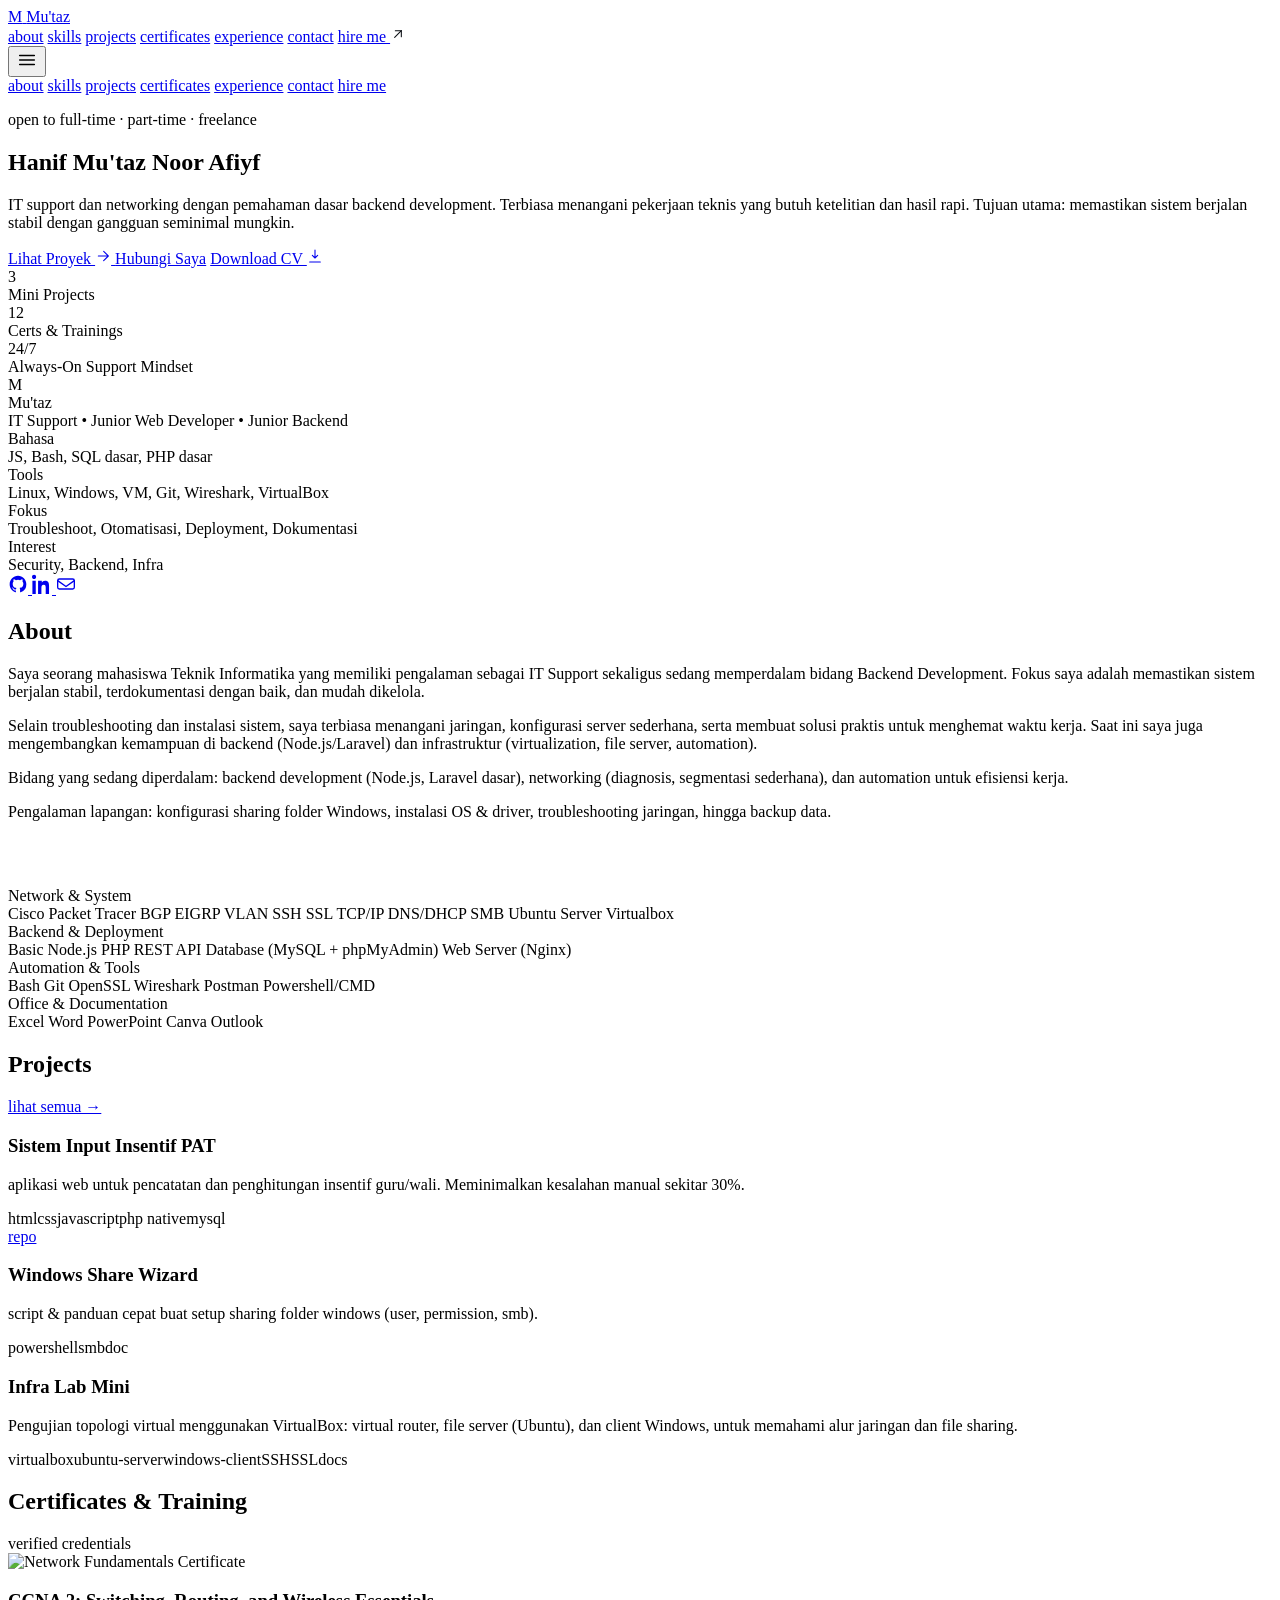
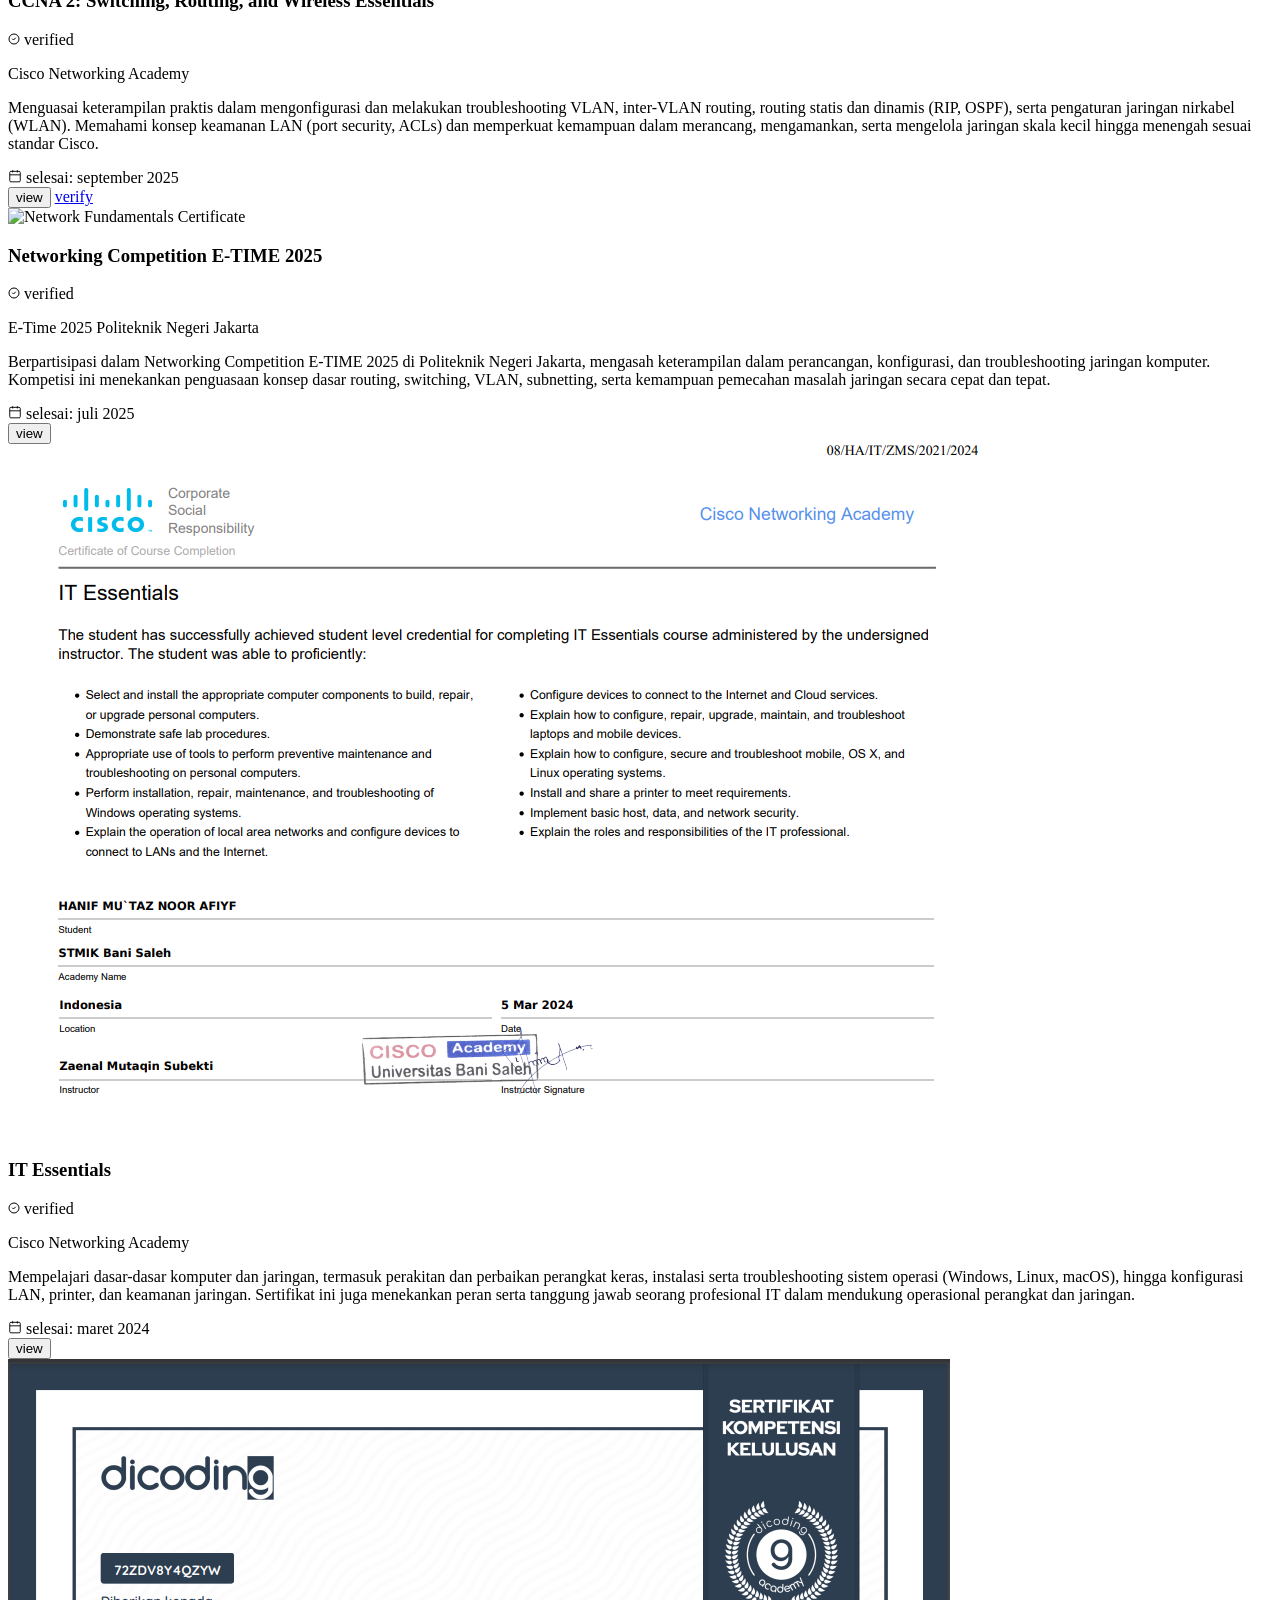
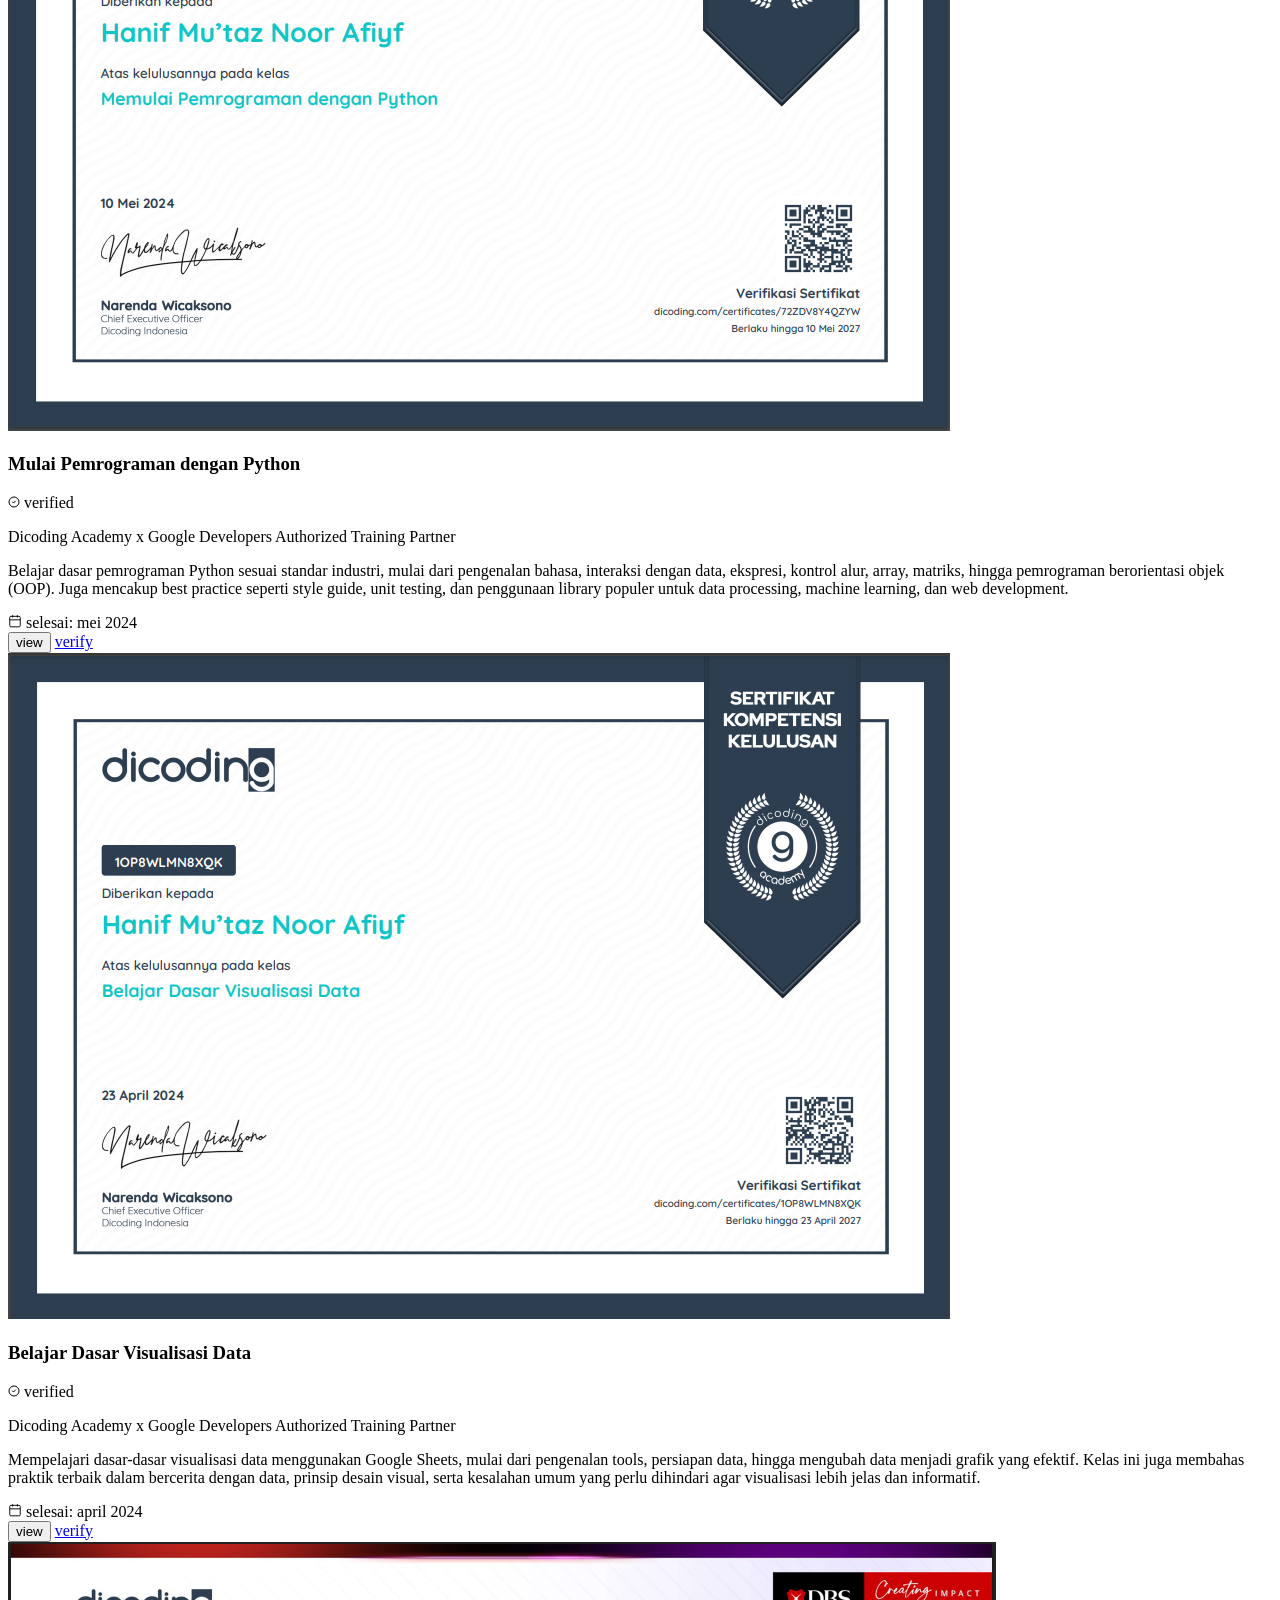
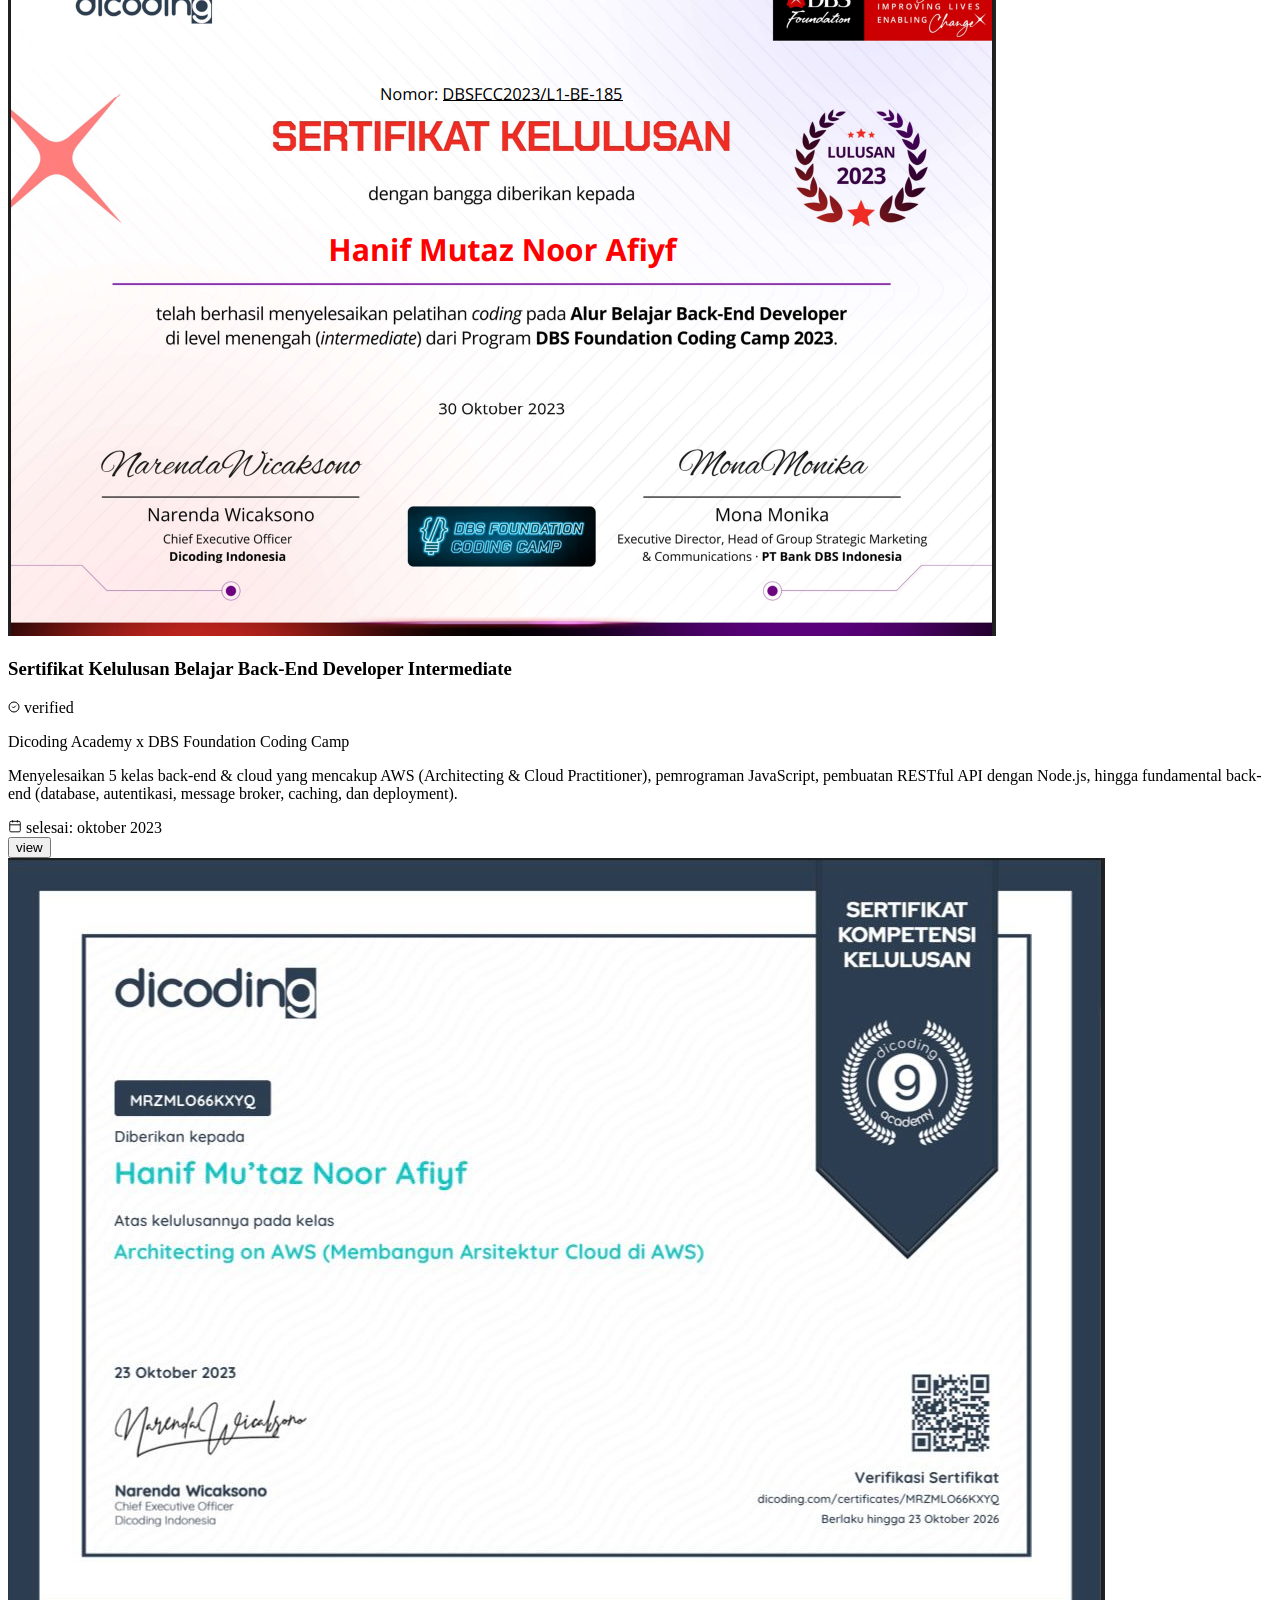
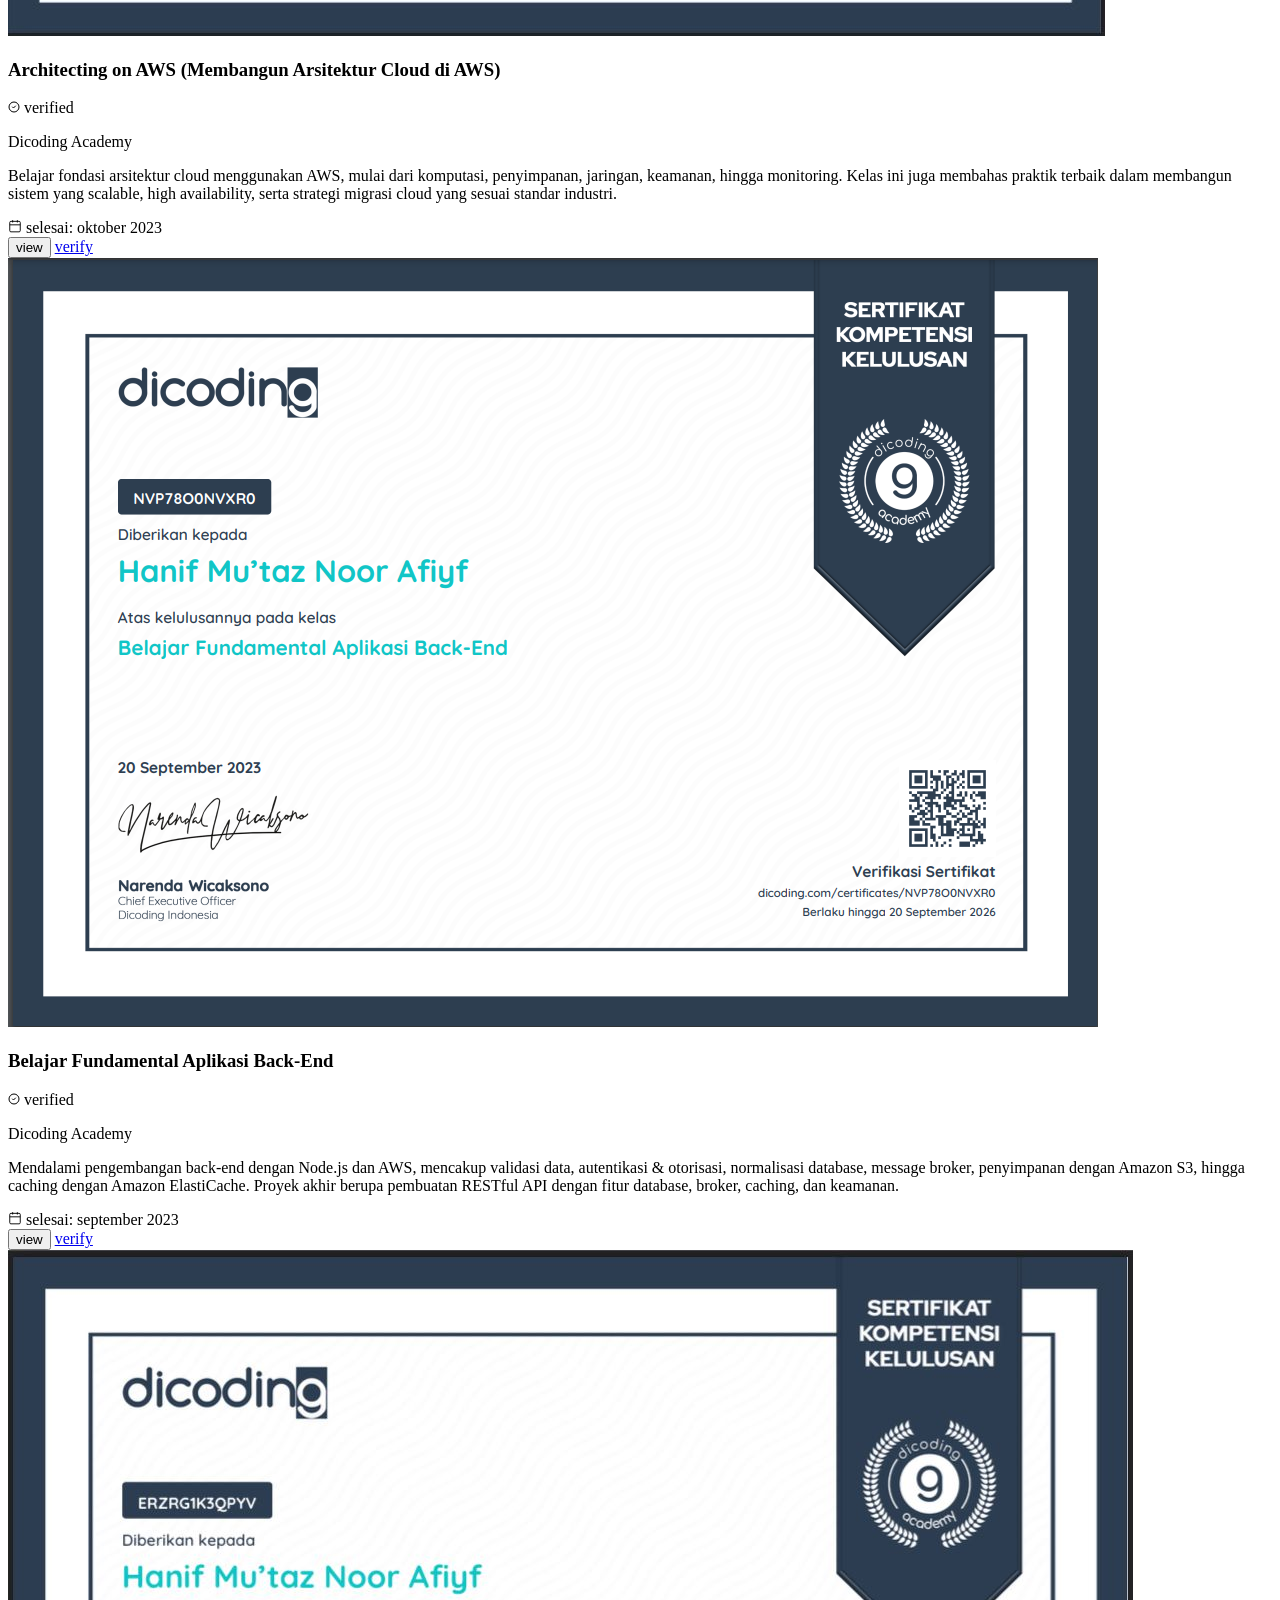
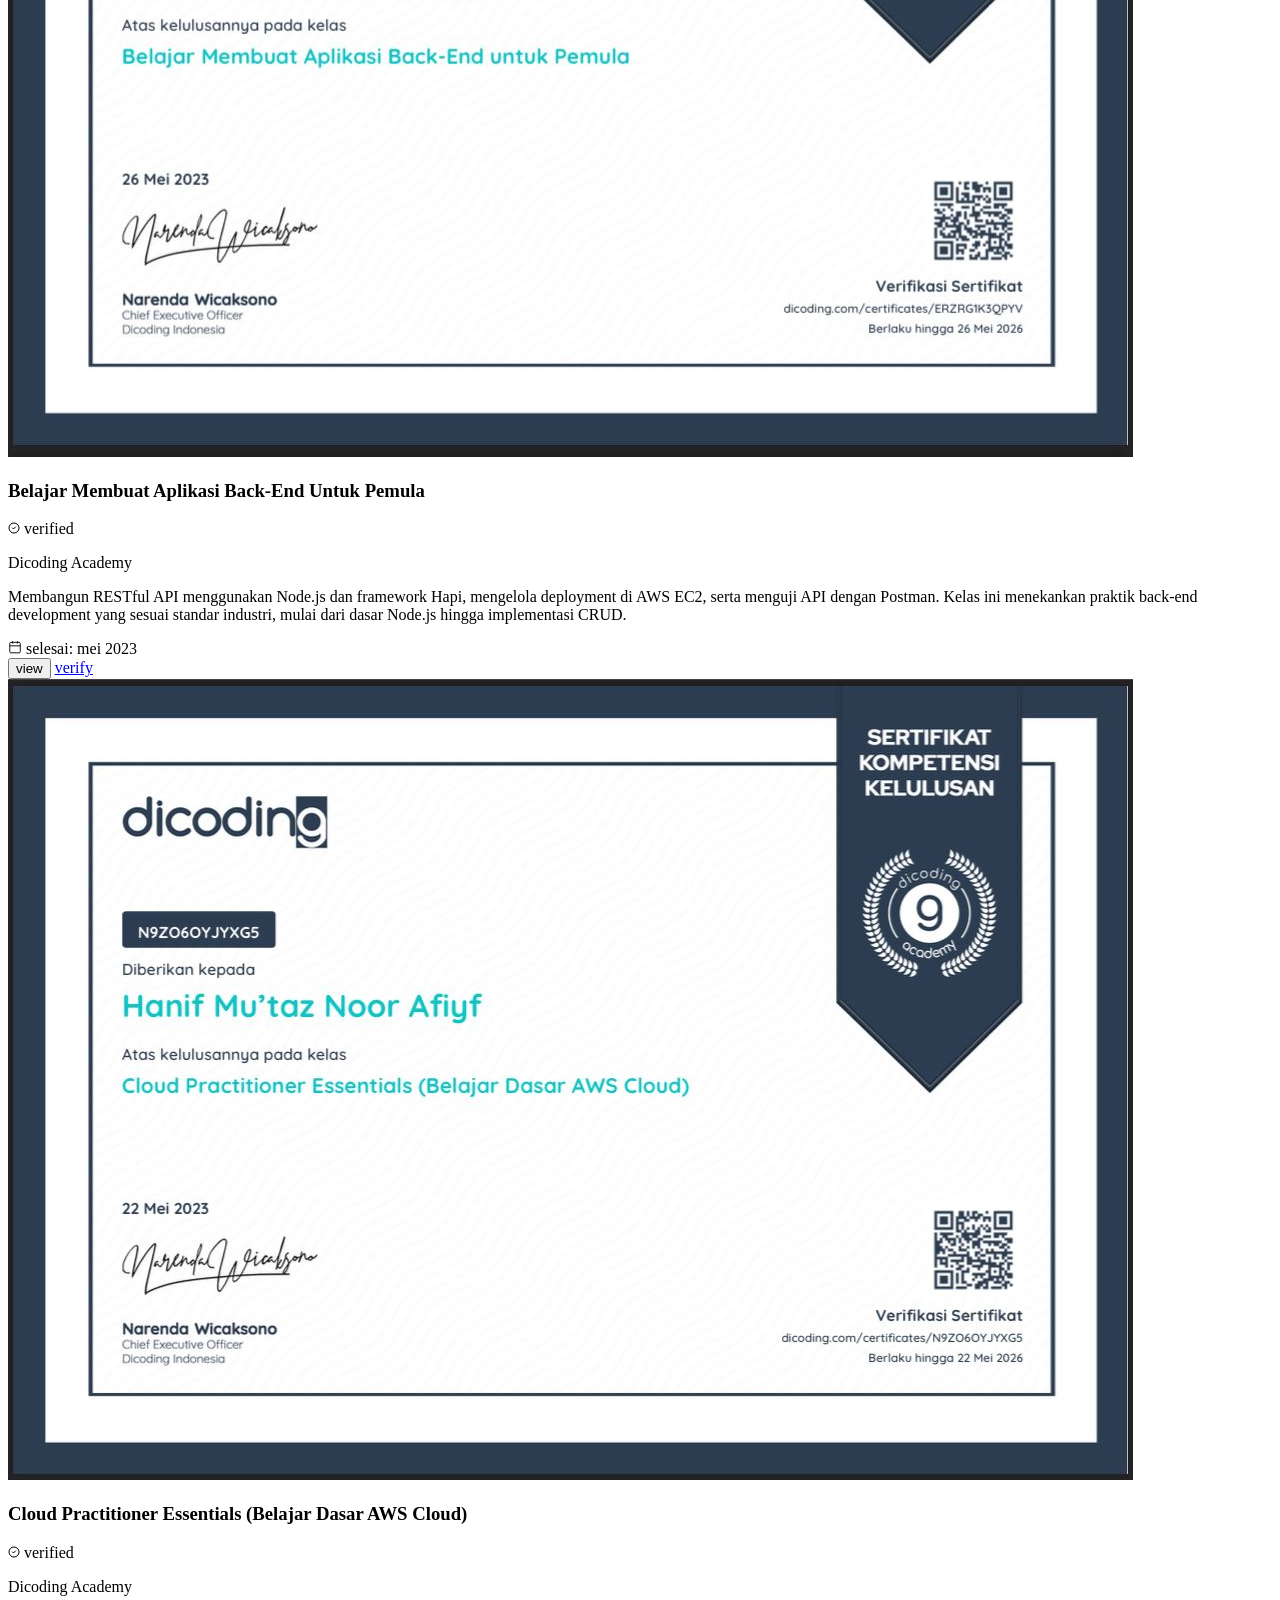
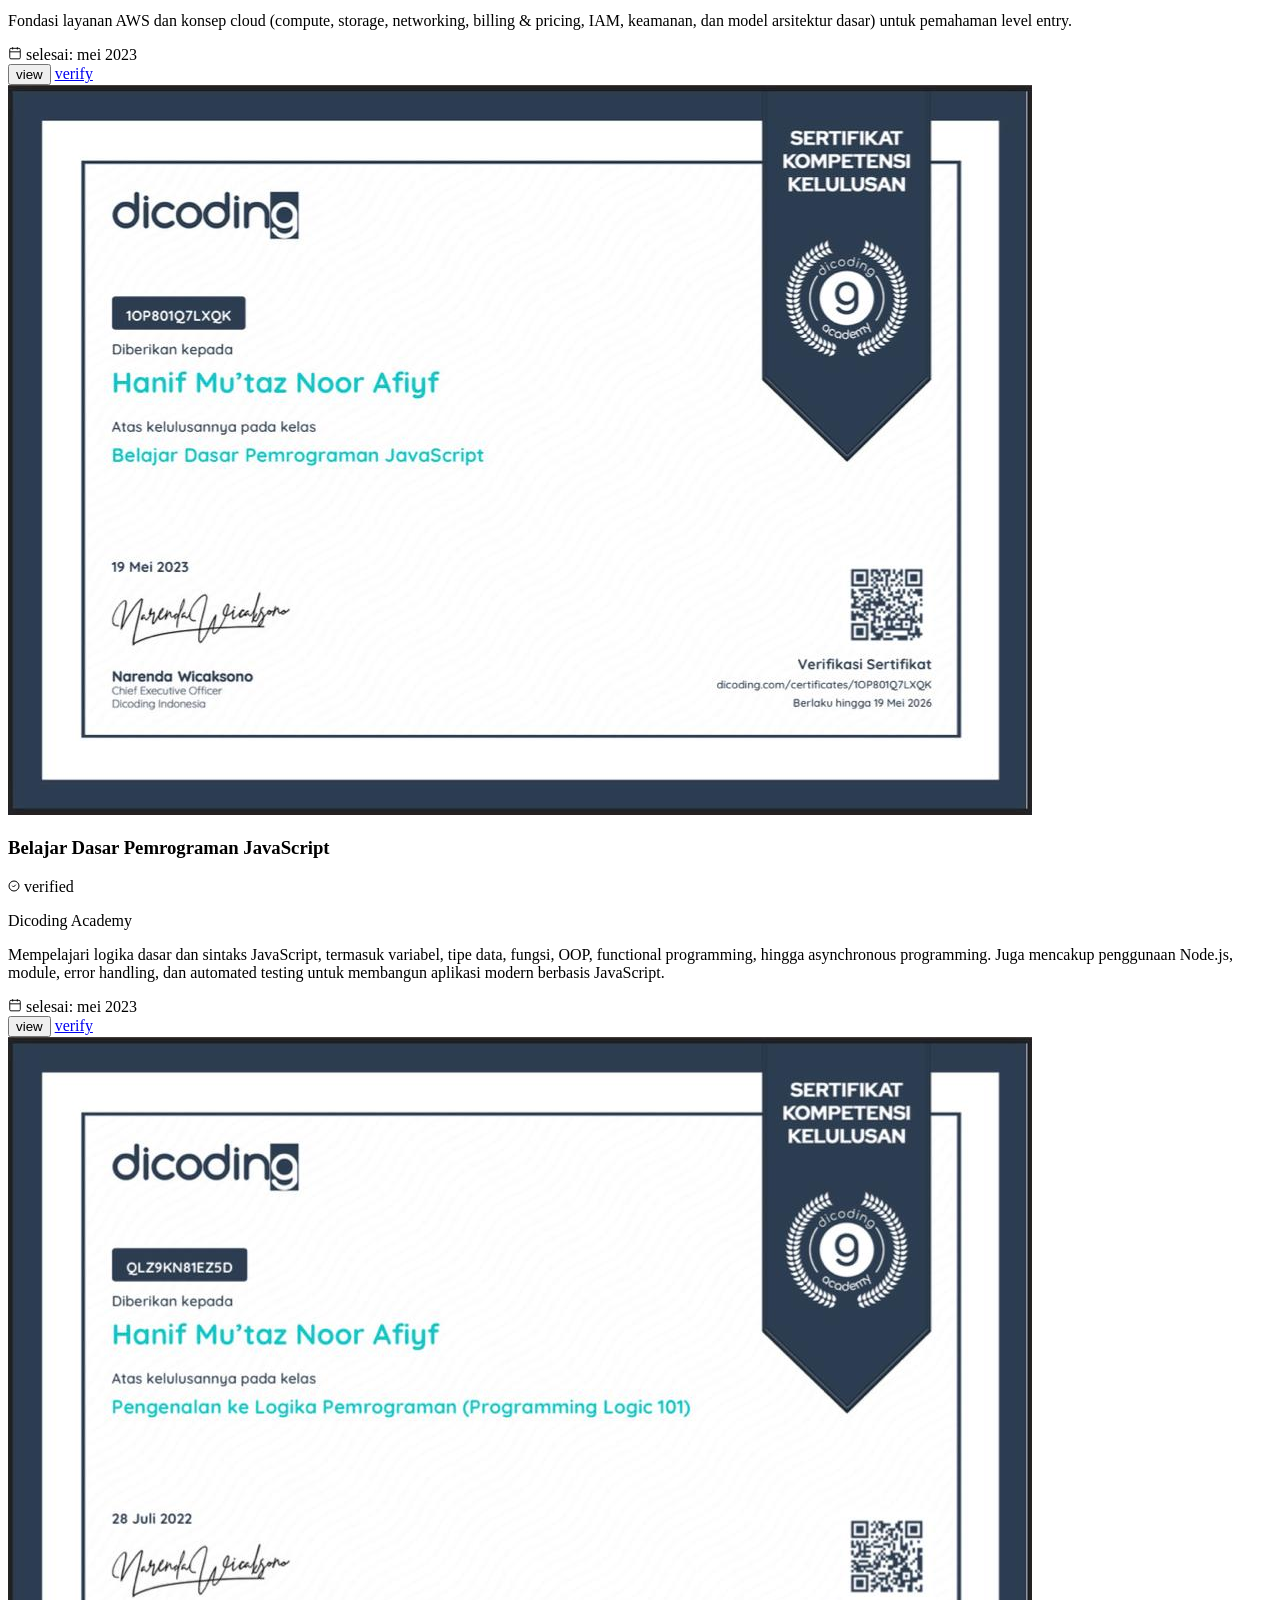
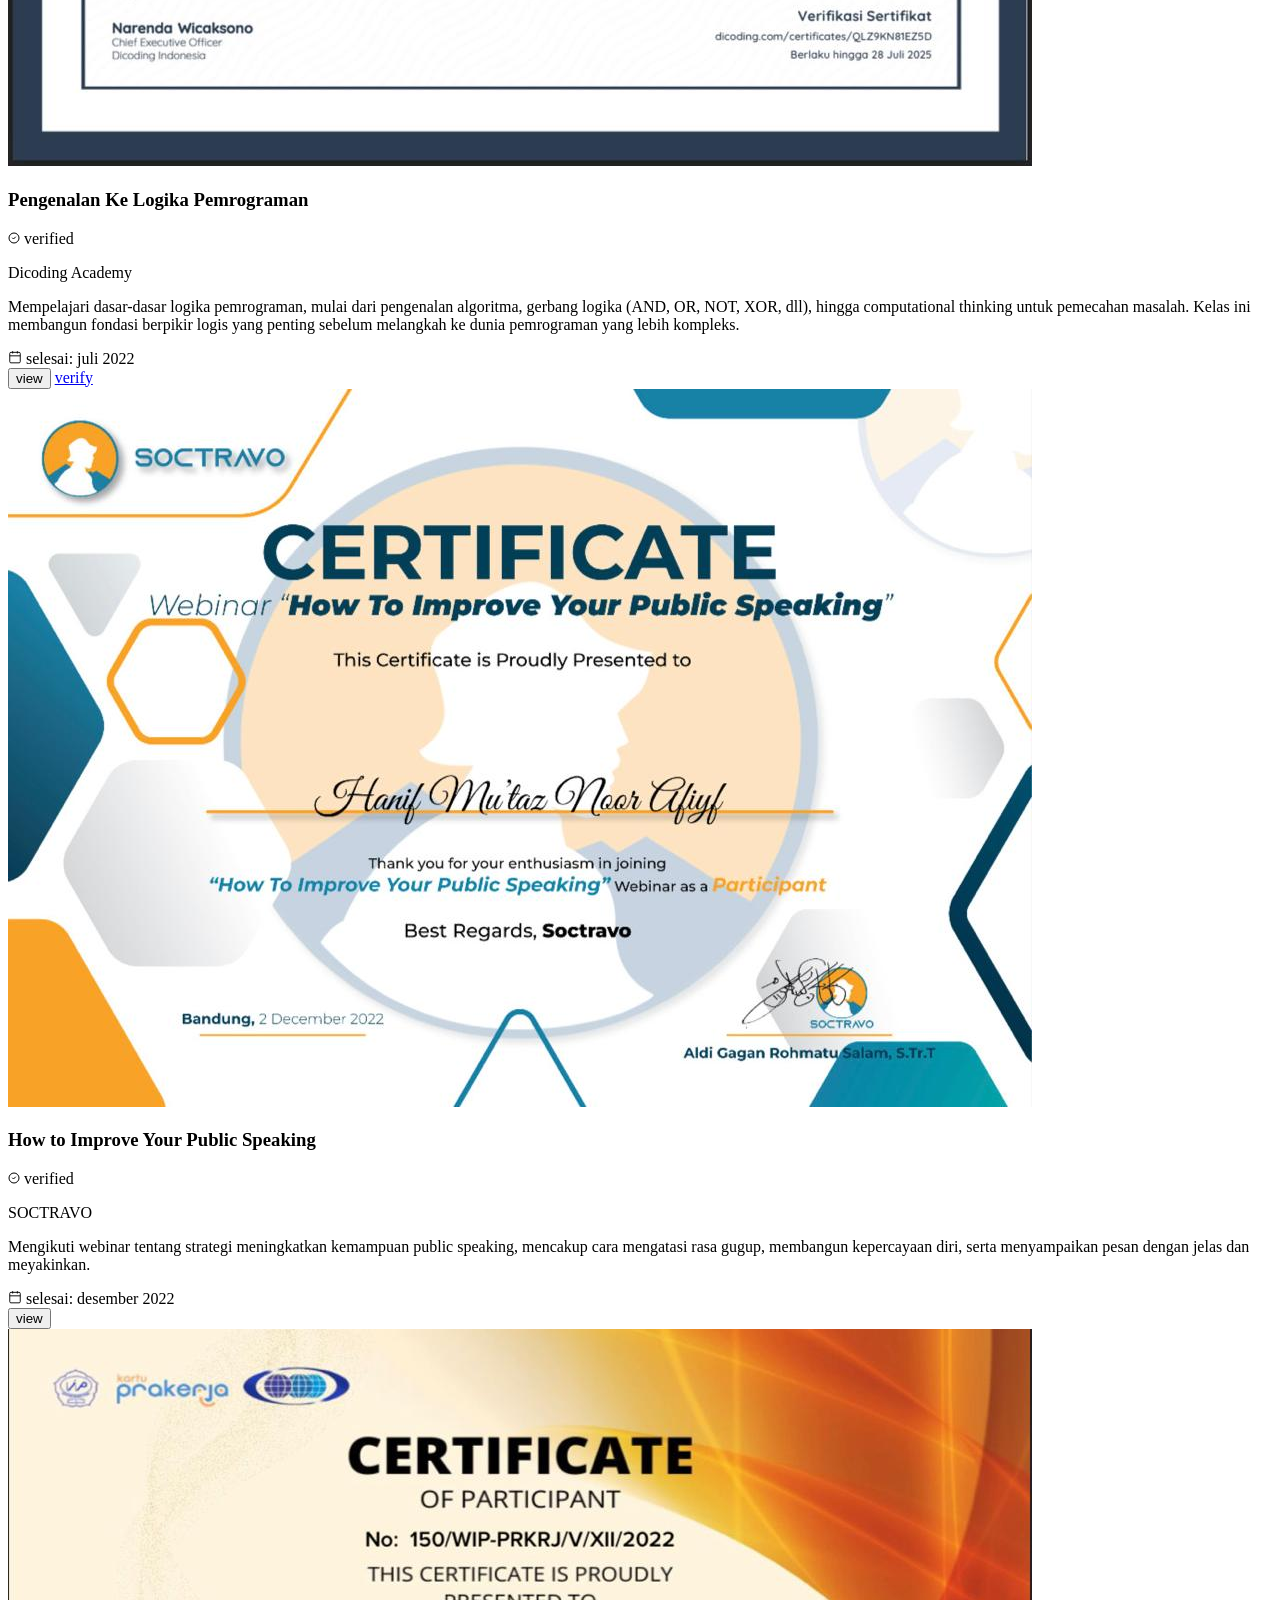
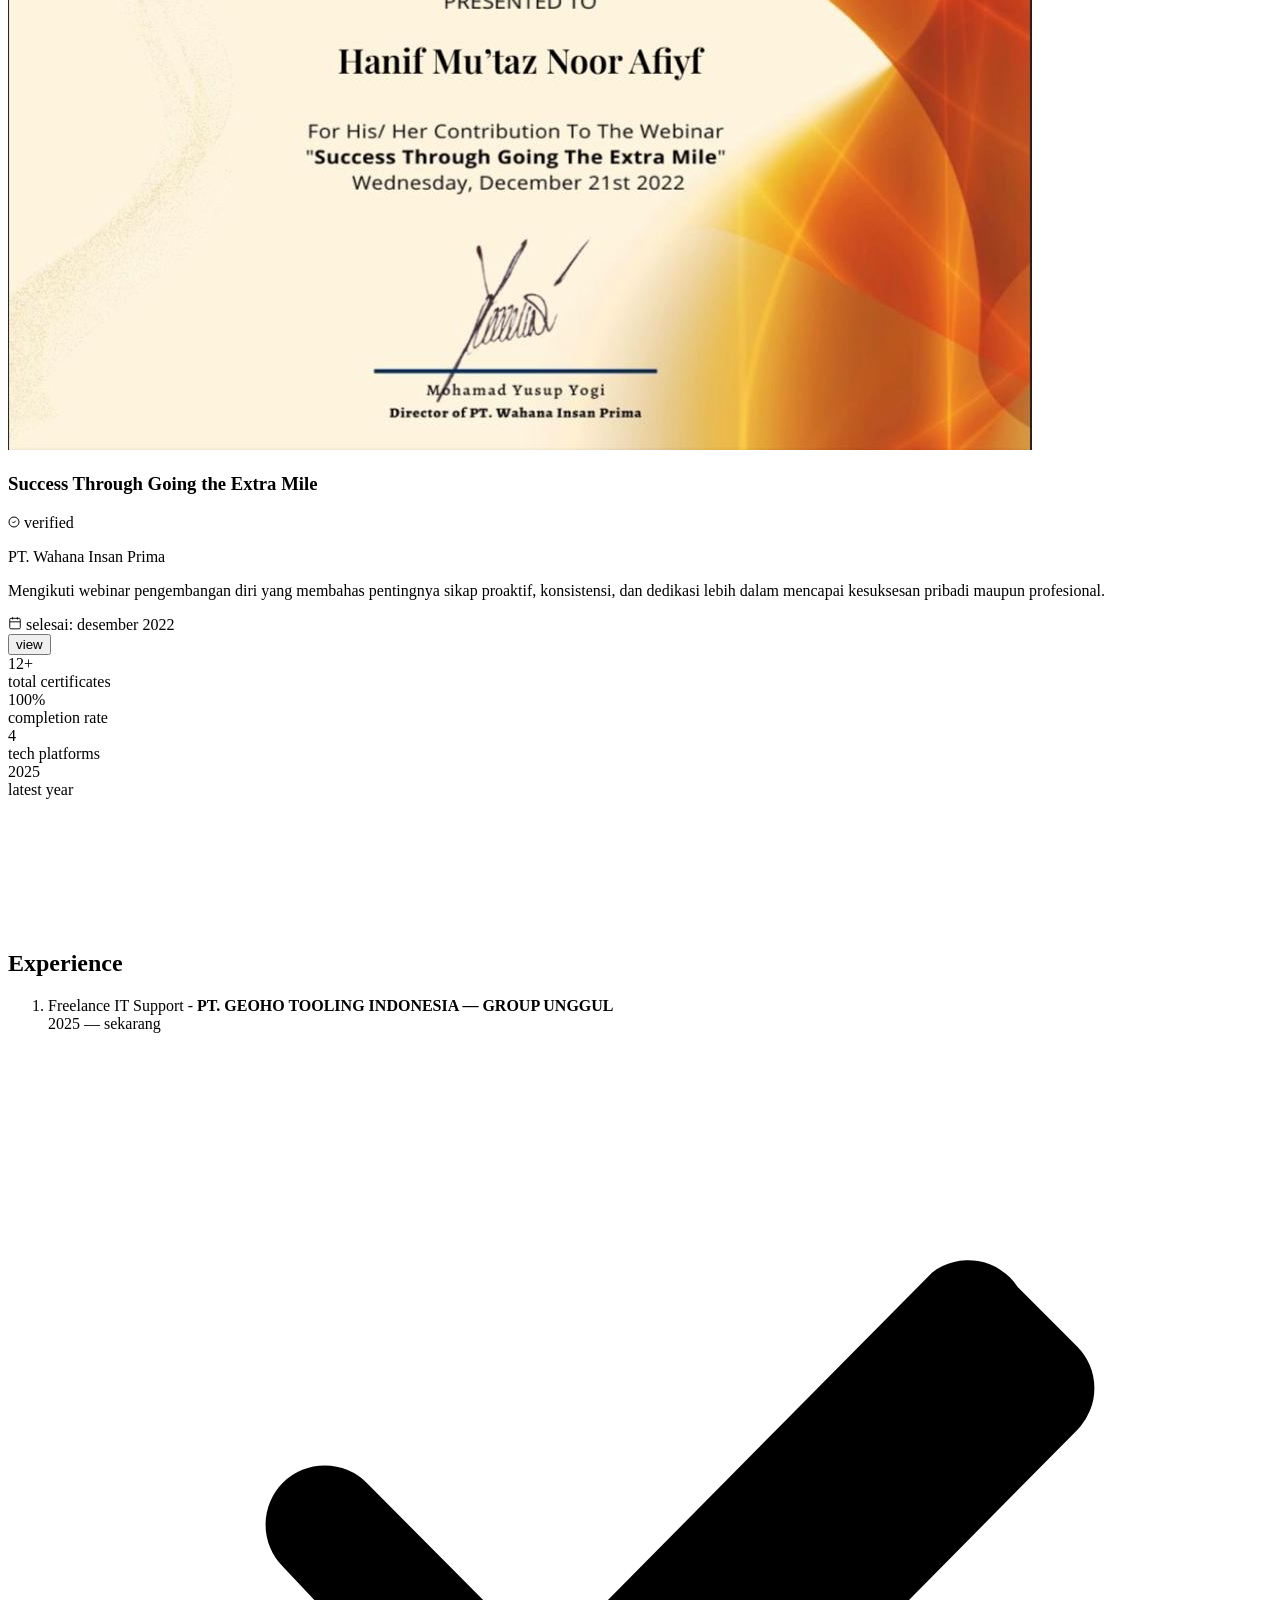
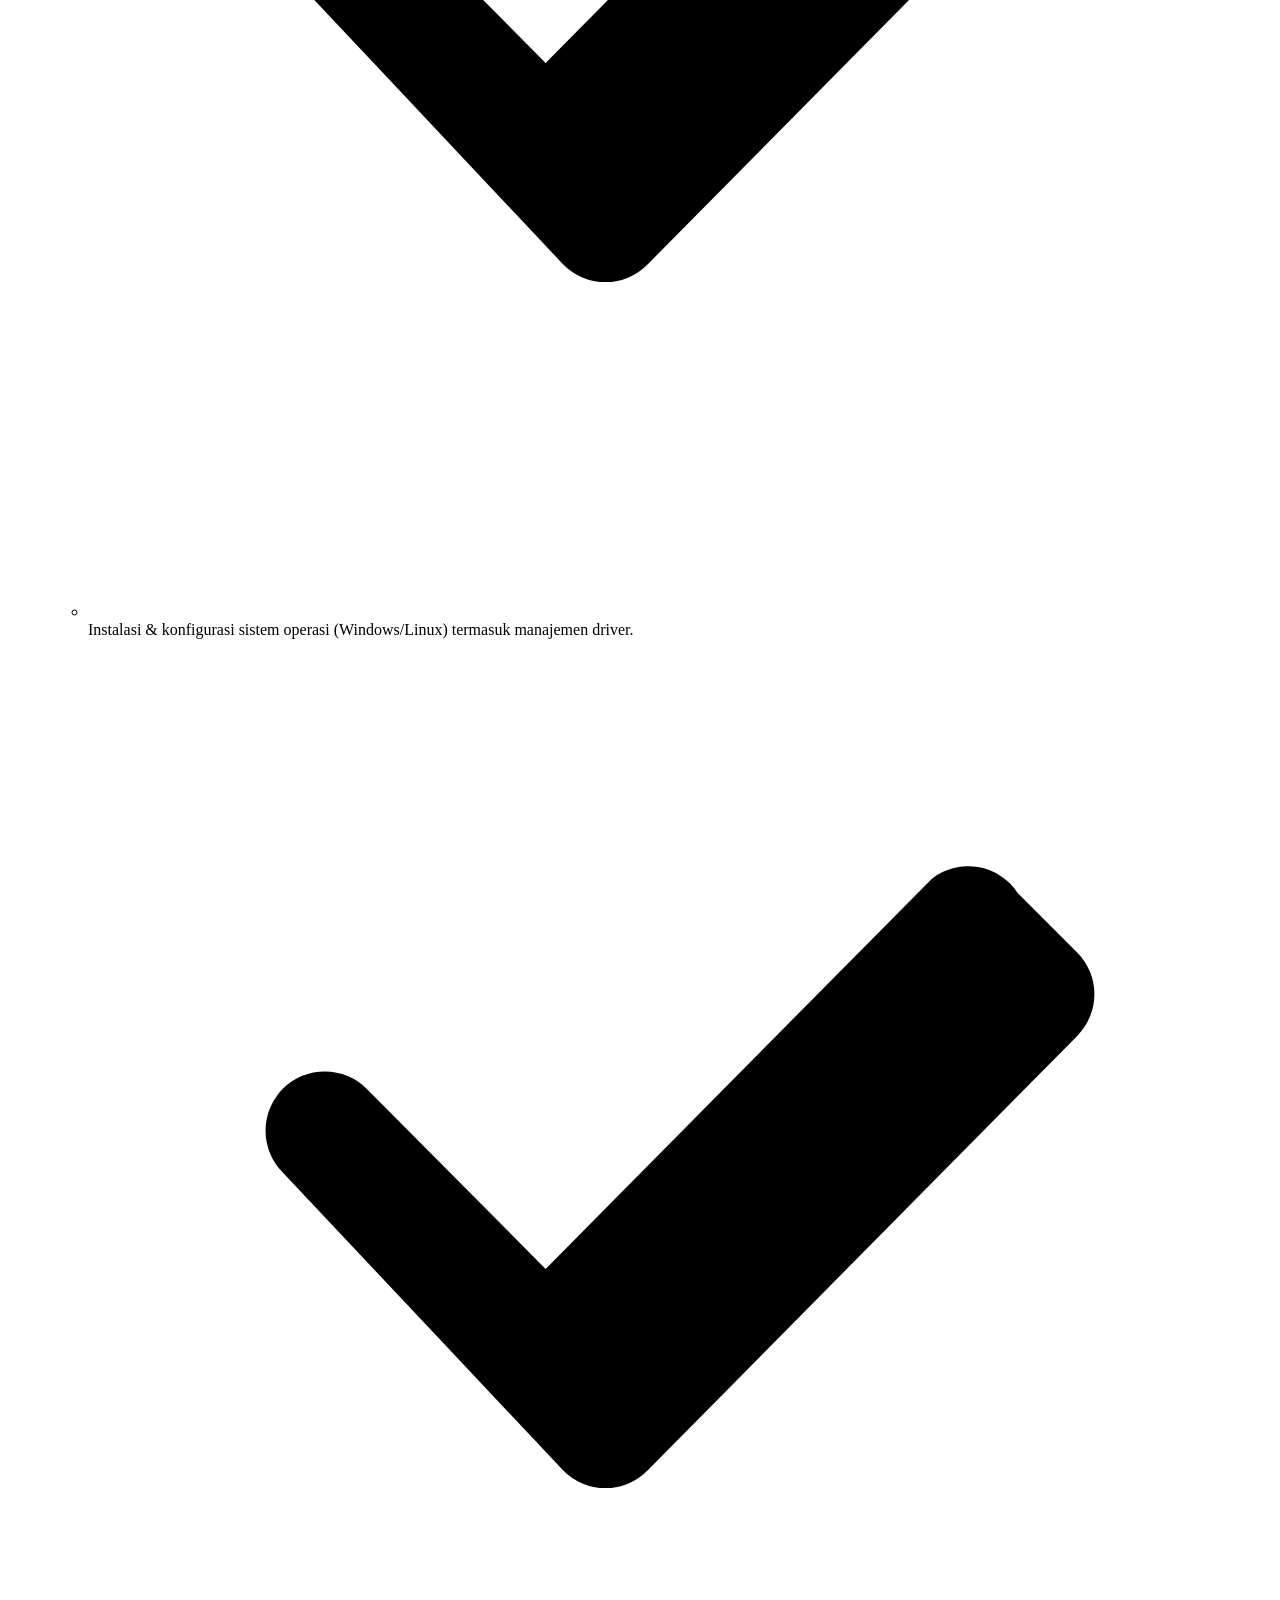
==== commit 0f8abd8a: "update sertifikat" ====
--- a/index.html
+++ b/index.html
@@ -1,5 +1,6 @@
 <!doctype html>
 <html lang="id" class="scroll-smooth">
+
 <head>
   <meta charset="utf-8" />
   <meta name="viewport" content="width=device-width, initial-scale=1" />
@@ -69,6 +70,7 @@
     }
   </script>
 </head>
+
 <body class="bg-ink-900 text-slate-200 min-h-screen antialiased overflow-x-hidden">
   <!-- background deco -->
   <div class="pointer-events-none fixed inset-0 -z-10 bg-mesh"></div>
@@ -79,8 +81,10 @@
     <div class="mx-auto max-w-7xl px-4 sm:px-6 lg:px-8">
       <div class="mt-4 mb-4 rounded-2xl border border-white/10 bg-ink-800/70 backdrop-blur-xl">
         <div class="flex items-center justify-between px-4 py-3">
-          <a href="#home" class="flex items-center gap-2 font-semibold tracking-tight transition-transform hover:scale-105">
-            <span class="inline-flex h-8 w-8 items-center justify-center rounded-xl bg-gradient-to-tr from-accent-600 to-accent-400 text-ink-900 font-bold animate-glow">M</span>
+          <a href="#home"
+            class="flex items-center gap-2 font-semibold tracking-tight transition-transform hover:scale-105">
+            <span
+              class="inline-flex h-8 w-8 items-center justify-center rounded-xl bg-gradient-to-tr from-accent-600 to-accent-400 text-ink-900 font-bold animate-glow">M</span>
             <span class="lowercase">Mu'taz</span>
           </a>
           <nav class="hidden md:flex items-center gap-2 text-sm">
@@ -90,17 +94,22 @@
             <a href="#certificates" class="navlink">certificates</a>
             <a href="#experience" class="navlink">experience</a>
             <a href="#contact" class="navlink">contact</a>
-            <a href="#contact" class="ml-3 inline-flex items-center gap-2 rounded-xl bg-accent-500 px-3 py-2 font-medium text-ink-900 hover:bg-accent-400 transition-all duration-300 hover:scale-105 hover:shadow-lg hover:shadow-accent-500/25">hire me
-              <svg width="16" height="16" viewBox="0 0 24 24" fill="none" xmlns="http://www.w3.org/2000/svg" class="-mr-0.5 transition-transform group-hover:translate-x-1">
-                <path d="M7 17L17 7" stroke="#0b0f14" stroke-width="1.6" stroke-linecap="round"/>
-                <path d="M8 7H17V16" stroke="#0b0f14" stroke-width="1.6" stroke-linecap="round"/>
+            <a href="#contact"
+              class="ml-3 inline-flex items-center gap-2 rounded-xl bg-accent-500 px-3 py-2 font-medium text-ink-900 hover:bg-accent-400 transition-all duration-300 hover:scale-105 hover:shadow-lg hover:shadow-accent-500/25">hire
+              me
+              <svg width="16" height="16" viewBox="0 0 24 24" fill="none" xmlns="http://www.w3.org/2000/svg"
+                class="-mr-0.5 transition-transform group-hover:translate-x-1">
+                <path d="M7 17L17 7" stroke="#0b0f14" stroke-width="1.6" stroke-linecap="round" />
+                <path d="M8 7H17V16" stroke="#0b0f14" stroke-width="1.6" stroke-linecap="round" />
               </svg>
             </a>
           </nav>
           <div class="md:hidden">
-            <button id="menuBtn" aria-label="toggle menu" class="rounded-xl border border-white/10 p-2 hover:bg-white/5 transition-all duration-300">
-              <svg width="22" height="22" viewBox="0 0 24 24" fill="none" xmlns="http://www.w3.org/2000/svg" class="transition-transform duration-300" id="menuIcon">
-                <path d="M4 7h16M4 12h16M4 17h16" stroke="currentColor" stroke-width="1.6" stroke-linecap="round"/>
+            <button id="menuBtn" aria-label="toggle menu"
+              class="rounded-xl border border-white/10 p-2 hover:bg-white/5 transition-all duration-300">
+              <svg width="22" height="22" viewBox="0 0 24 24" fill="none" xmlns="http://www.w3.org/2000/svg"
+                class="transition-transform duration-300" id="menuIcon">
+                <path d="M4 7h16M4 12h16M4 17h16" stroke="currentColor" stroke-width="1.6" stroke-linecap="round" />
               </svg>
             </button>
           </div>
@@ -114,7 +123,9 @@
             <a href="#certificates" class="navlink px-2 py-2 rounded-lg hover:bg-white/5">certificates</a>
             <a href="#experience" class="navlink px-2 py-2 rounded-lg hover:bg-white/5">experience</a>
             <a href="#contact" class="navlink px-2 py-2 rounded-lg hover:bg-white/5">contact</a>
-            <a href="#contact" class="mt-1 inline-flex items-center justify-center gap-2 rounded-xl bg-accent-500 px-3 py-2 font-medium text-ink-900 hover:bg-accent-400 transition-all duration-300">hire me</a>
+            <a href="#contact"
+              class="mt-1 inline-flex items-center justify-center gap-2 rounded-xl bg-accent-500 px-3 py-2 font-medium text-ink-900 hover:bg-accent-400 transition-all duration-300">hire
+              me</a>
           </div>
         </div>
       </div>
@@ -127,40 +138,58 @@
       <div class="mx-auto max-w-7xl px-4 sm:px-6 lg:px-8">
         <div class="grid items-center gap-10 lg:grid-cols-2">
           <div class="animate-fadeInLeft">
-            <p class="mb-3 inline-flex items-center gap-2 rounded-full border border-white/10 bg-white/5 px-3 py-1 text-xs text-slate-300 animate-fadeInUp">
+            <p
+              class="mb-3 inline-flex items-center gap-2 rounded-full border border-white/10 bg-white/5 px-3 py-1 text-xs text-slate-300 animate-fadeInUp">
               <span class="inline-block h-1.5 w-1.5 rounded-full bg-accent-500 animate-pulse"></span>
               open to full-time · part-time · freelance
             </p>
             <h1 class="text-3xl sm:text-4xl md:text-5xl lg:text-6xl font-semibold leading-tight tracking-tight">
               <span class="text-slate-300 block">Hanif Mu'taz</span>
-              <span class="block bg-gradient-to-r from-accent-400 via-sky-400 to-accent-600 bg-clip-text text-transparent animate-fadeInUp">Noor Afiyf</span>
+              <span
+                class="block bg-gradient-to-r from-accent-400 via-sky-400 to-accent-600 bg-clip-text text-transparent animate-fadeInUp">Noor
+                Afiyf</span>
             </h1>
-            <p class="mt-4 max-w-xl text-slate-400 text-sm sm:text-base animate-fadeInUp text-justify">IT support dan networking dengan pemahaman dasar backend development. Terbiasa menangani pekerjaan teknis yang butuh ketelitian dan hasil rapi. Tujuan utama: memastikan sistem berjalan stabil dengan gangguan seminimal mungkin.</p>
+            <p class="mt-4 max-w-xl text-slate-400 text-sm sm:text-base animate-fadeInUp text-justify">IT support dan
+              networking dengan pemahaman dasar backend development. Terbiasa menangani pekerjaan teknis yang butuh
+              ketelitian dan hasil rapi. Tujuan utama: memastikan sistem berjalan stabil dengan gangguan seminimal
+              mungkin.</p>
             <div class="mt-6 flex flex-wrap items-center gap-3 animate-fadeInUp">
-              <a href="#projects" class="inline-flex items-center gap-2 rounded-xl border border-white/10 bg-white/5 px-4 py-2 hover:bg-white/10 transition-all duration-300 hover:scale-105">
+              <a href="#projects"
+                class="inline-flex items-center gap-2 rounded-xl border border-white/10 bg-white/5 px-4 py-2 hover:bg-white/10 transition-all duration-300 hover:scale-105">
                 Lihat Proyek
-                <svg width="16" height="16" viewBox="0 0 24 24" fill="none" xmlns="http://www.w3.org/2000/svg" class="transition-transform group-hover:translate-x-1">
-                  <path d="M5 12h14M13 5l7 7-7 7" stroke="currentColor" stroke-width="1.6" stroke-linecap="round" stroke-linejoin="round"/>
+                <svg width="16" height="16" viewBox="0 0 24 24" fill="none" xmlns="http://www.w3.org/2000/svg"
+                  class="transition-transform group-hover:translate-x-1">
+                  <path d="M5 12h14M13 5l7 7-7 7" stroke="currentColor" stroke-width="1.6" stroke-linecap="round"
+                    stroke-linejoin="round" />
                 </svg>
               </a>
-              <a href="#contact" class="inline-flex items-center gap-2 rounded-xl bg-accent-500 px-4 py-2 font-medium text-ink-900 hover:bg-accent-400 transition-all duration-300 hover:scale-105 hover:shadow-lg hover:shadow-accent-500/25">Hubungi Saya</a>
-               <a  href="https://drive.google.com/file/d/1r03v1T1J_43RPKefrhDeDrzJesvWn_S3/view?usp=sharing" target="_blank" class="inline-flex items-center gap-2 rounded-xl border border-white/10 px-4 py-2 hover:bg-white/5 transition-all duration-300 hover:scale-105">
+              <a href="#contact"
+                class="inline-flex items-center gap-2 rounded-xl bg-accent-500 px-4 py-2 font-medium text-ink-900 hover:bg-accent-400 transition-all duration-300 hover:scale-105 hover:shadow-lg hover:shadow-accent-500/25">Hubungi
+                Saya</a>
+              <a href="https://drive.google.com/file/d/1JRWMyftqHYToigmqVrvD4gVPxYceJaZ4/view?usp=sharing"
+                target="_blank"
+                class="inline-flex items-center gap-2 rounded-xl border border-white/10 px-4 py-2 hover:bg-white/5 transition-all duration-300 hover:scale-105">
                 Download CV
-                <svg width="16" height="16" viewBox="0 0 24 24" fill="none" xmlns="http://www.w3.org/2000/svg" class="transition-transform group-hover:translate-y-1">
-                  <path d="M12 3v12m0 0l-4-4m4 4l4-4M4 21h16" stroke="currentColor" stroke-width="1.6" stroke-linecap="round"/>
+                <svg width="16" height="16" viewBox="0 0 24 24" fill="none" xmlns="http://www.w3.org/2000/svg"
+                  class="transition-transform group-hover:translate-y-1">
+                  <path d="M12 3v12m0 0l-4-4m4 4l4-4M4 21h16" stroke="currentColor" stroke-width="1.6"
+                    stroke-linecap="round" />
                 </svg>
               </a>
             </div>
             <div class="mt-8 grid grid-cols-3 gap-3 max-w-md animate-fadeInUp">
-              <div class="rounded-2xl border border-white/10 bg-white/5 p-4 text-center hover:bg-white/10 transition-all duration-300 hover:scale-105">
+              <div
+                class="rounded-2xl border border-white/10 bg-white/5 p-4 text-center hover:bg-white/10 transition-all duration-300 hover:scale-105">
                 <div class="text-xl sm:text-2xl font-semibold"><span id="projCount">3</span></div>
                 <div class="text-xs text-slate-400">Mini Projects</div>
               </div>
-              <div class="rounded-2xl border border-white/10 bg-white/5 p-4 text-center hover:bg-white/10 transition-all duration-300 hover:scale-105">
+              <div
+                class="rounded-2xl border border-white/10 bg-white/5 p-4 text-center hover:bg-white/10 transition-all duration-300 hover:scale-105">
                 <div class="text-xl sm:text-2xl font-semibold">12</div>
                 <div class="text-xs text-slate-400">Certs & Trainings</div>
               </div>
-              <div class="rounded-2xl border border-white/10 bg-white/5 p-4 text-center hover:bg-white/10 transition-all duration-300 hover:scale-105">
+              <div
+                class="rounded-2xl border border-white/10 bg-white/5 p-4 text-center hover:bg-white/10 transition-all duration-300 hover:scale-105">
                 <div class="text-xl sm:text-2xl font-semibold">24/7</div>
                 <div class="text-xs text-slate-400">Always-On Support Mindset</div>
               </div>
@@ -168,41 +197,67 @@
           </div>
           <div class="relative animate-fadeInRight">
             <div class="absolute -inset-6 -z-10 rounded-3xl bg-glow blur-2xl opacity-70 animate-float"></div>
-            <div class="rounded-3xl border border-white/10 bg-gradient-to-b from-ink-800 to-ink-700 p-6 shadow-soft hover:shadow-2xl transition-all duration-500 hover:scale-[1.02]">
+            <div
+              class="rounded-3xl border border-white/10 bg-gradient-to-b from-ink-800 to-ink-700 p-6 shadow-soft hover:shadow-2xl transition-all duration-500 hover:scale-[1.02]">
               <div class="flex items-center gap-4">
-                <div class="flex h-16 w-16 items-center justify-center rounded-2xl bg-gradient-to-tr from-accent-600 to-accent-400 text-ink-900 text-2xl font-bold animate-glow">M</div>
+                <div
+                  class="flex h-16 w-16 items-center justify-center rounded-2xl bg-gradient-to-tr from-accent-600 to-accent-400 text-ink-900 text-2xl font-bold animate-glow">
+                  M</div>
                 <div>
                   <div class="text-lg font-semibold">Mu'taz</div>
                   <div class="text-sm text-slate-400">IT Support • Junior Web Developer • Junior Backend</div>
                 </div>
               </div>
               <div class="mt-6 grid grid-cols-1 sm:grid-cols-2 gap-3 text-sm">
-                <div class="rounded-xl border border-white/10 bg-white/5 p-3 hover:bg-white/10 transition-all duration-300">
+                <div
+                  class="rounded-xl border border-white/10 bg-white/5 p-3 hover:bg-white/10 transition-all duration-300">
                   <div class="text-slate-400 text-xs">Bahasa</div>
                   <div class="mt-1">JS, Bash, SQL dasar, PHP dasar</div>
                 </div>
-                <div class="rounded-xl border border-white/10 bg-white/5 p-3 hover:bg-white/10 transition-all duration-300">
+                <div
+                  class="rounded-xl border border-white/10 bg-white/5 p-3 hover:bg-white/10 transition-all duration-300">
                   <div class="text-slate-400 text-xs">Tools</div>
                   <div class="mt-1">Linux, Windows, VM, Git, Wireshark, VirtualBox</div>
                 </div>
-                <div class="rounded-xl border border-white/10 bg-white/5 p-3 hover:bg-white/10 transition-all duration-300">
+                <div
+                  class="rounded-xl border border-white/10 bg-white/5 p-3 hover:bg-white/10 transition-all duration-300">
                   <div class="text-slate-400 text-xs">Fokus</div>
                   <div class="mt-1">Troubleshoot, Otomatisasi, Deployment, Dokumentasi</div>
                 </div>
-                <div class="rounded-xl border border-white/10 bg-white/5 p-3 hover:bg-white/10 transition-all duration-300">
+                <div
+                  class="rounded-xl border border-white/10 bg-white/5 p-3 hover:bg-white/10 transition-all duration-300">
                   <div class="text-slate-400 text-xs">Interest</div>
                   <div class="mt-1">Security, Backend, Infra</div>
                 </div>
               </div>
               <div class="mt-6 flex items-center gap-3">
-                <a href="https://github.com/hanifmutaz" target="_blank" class="rounded-xl border border-white/10 p-2 hover:bg-white/5 transition-all duration-300 hover:scale-110" aria-label="github">
-                  <svg width="20" height="20" viewBox="0 0 24 24" fill="currentColor" xmlns="http://www.w3.org/2000/svg"><path d="M12 2C6.48 2 2 6.58 2 12.26c0 4.52 2.87 8.35 6.84 9.7.5.1.68-.22.68-.48 0-.24-.01-.87-.01-1.7-2.78.62-3.37-1.36-3.37-1.36-.46-1.2-1.12-1.52-1.12-1.52-.92-.64.07-.63.07-.63 1.02.07 1.55 1.07 1.55 1.07.9 1.57 2.36 1.12 2.94.86.09-.67.35-1.12.63-1.38-2.22-.26-4.56-1.14-4.56-5.06 0-1.12.39-2.03 1.03-2.75-.1-.25-.45-1.3.1-2.7 0 0 .84-.27 2.75 1.05a9.2 9.2 0 0 1 5 0c1.91-1.32 2.75-1.05 2.75-1.05.55 1.4.2 2.45.1 2.7.65.72 1.03 1.63 1.03 2.75 0 3.93-2.34 4.79-4.57 5.05.36.32.68.93.68 1.88 0 1.36-.01 2.45-.01 2.79 0 .27.18.59.69.49A10.03 10.03 0 0 0 22 12.26C22 6.58 17.52 2 12 2Z"/></svg>
+                <a href="https://github.com/hanifmutaz" target="_blank"
+                  class="rounded-xl border border-white/10 p-2 hover:bg-white/5 transition-all duration-300 hover:scale-110"
+                  aria-label="github">
+                  <svg width="20" height="20" viewBox="0 0 24 24" fill="currentColor"
+                    xmlns="http://www.w3.org/2000/svg">
+                    <path
+                      d="M12 2C6.48 2 2 6.58 2 12.26c0 4.52 2.87 8.35 6.84 9.7.5.1.68-.22.68-.48 0-.24-.01-.87-.01-1.7-2.78.62-3.37-1.36-3.37-1.36-.46-1.2-1.12-1.52-1.12-1.52-.92-.64.07-.63.07-.63 1.02.07 1.55 1.07 1.55 1.07.9 1.57 2.36 1.12 2.94.86.09-.67.35-1.12.63-1.38-2.22-.26-4.56-1.14-4.56-5.06 0-1.12.39-2.03 1.03-2.75-.1-.25-.45-1.3.1-2.7 0 0 .84-.27 2.75 1.05a9.2 9.2 0 0 1 5 0c1.91-1.32 2.75-1.05 2.75-1.05.55 1.4.2 2.45.1 2.7.65.72 1.03 1.63 1.03 2.75 0 3.93-2.34 4.79-4.57 5.05.36.32.68.93.68 1.88 0 1.36-.01 2.45-.01 2.79 0 .27.18.59.69.49A10.03 10.03 0 0 0 22 12.26C22 6.58 17.52 2 12 2Z" />
+                  </svg>
                 </a>
-                <a href="https://www.linkedin.com/in/hanifmutaz" target="_blank" class="rounded-xl border border-white/10 p-2 hover:bg-white/5 transition-all duration-300 hover:scale-110" aria-label="linkedin">
-                  <svg width="20" height="20" viewBox="0 0 24 24" fill="currentColor" xmlns="http://www.w3.org/2000/svg"><path d="M4.98 3.5C4.98 4.88 3.86 6 2.5 6S0 4.88 0 3.5 1.12 1 2.5 1s2.48 1.12 2.48 2.5zM.5 8h4V24h-4V8zm7.5 0h3.8v2.2h.06c.53-1 1.84-2.2 3.79-2.2 4.05 0 4.8 2.66 4.8 6.1V24h-4v-7.2c0-1.72-.03-3.93-2.4-3.93-2.4 0-2.77 1.86-2.77 3.8V24h-4V8z"/></svg>
+                <a href="https://www.linkedin.com/in/hanifmutaz" target="_blank"
+                  class="rounded-xl border border-white/10 p-2 hover:bg-white/5 transition-all duration-300 hover:scale-110"
+                  aria-label="linkedin">
+                  <svg width="20" height="20" viewBox="0 0 24 24" fill="currentColor"
+                    xmlns="http://www.w3.org/2000/svg">
+                    <path
+                      d="M4.98 3.5C4.98 4.88 3.86 6 2.5 6S0 4.88 0 3.5 1.12 1 2.5 1s2.48 1.12 2.48 2.5zM.5 8h4V24h-4V8zm7.5 0h3.8v2.2h.06c.53-1 1.84-2.2 3.79-2.2 4.05 0 4.8 2.66 4.8 6.1V24h-4v-7.2c0-1.72-.03-3.93-2.4-3.93-2.4 0-2.77 1.86-2.77 3.8V24h-4V8z" />
+                  </svg>
                 </a>
-                <a href="mailto:hanifmutaz@gmail.com" class="rounded-xl border border-white/10 p-2 hover:bg-white/5 transition-all duration-300 hover:scale-110" aria-label="email">
-                  <svg width="20" height="20" viewBox="0 0 24 24" fill="none" xmlns="http://www.w3.org/2000/svg"><path d="M4 6h16a2 2 0 0 1 2 2v8a2 2 0 0 1-2 2H4a2 2 0 0 1-2-2V8a2 2 0 0 1 2-2Z" stroke="currentColor" stroke-width="1.6"/><path d="m22 8-10 7L2 8" stroke="currentColor" stroke-width="1.6" stroke-linecap="round" stroke-linejoin="round"/></svg>
+                <a href="mailto:hanifmutaz@gmail.com"
+                  class="rounded-xl border border-white/10 p-2 hover:bg-white/5 transition-all duration-300 hover:scale-110"
+                  aria-label="email">
+                  <svg width="20" height="20" viewBox="0 0 24 24" fill="none" xmlns="http://www.w3.org/2000/svg">
+                    <path d="M4 6h16a2 2 0 0 1 2 2v8a2 2 0 0 1-2 2H4a2 2 0 0 1-2-2V8a2 2 0 0 1 2-2Z"
+                      stroke="currentColor" stroke-width="1.6" />
+                    <path d="m22 8-10 7L2 8" stroke="currentColor" stroke-width="1.6" stroke-linecap="round"
+                      stroke-linejoin="round" />
+                  </svg>
                 </a>
               </div>
             </div>
@@ -217,16 +272,27 @@
         <div class="grid gap-10 lg:grid-cols-3 lg:gap-14">
           <div class="section-fade">
             <h2 class="text-2xl font-semibold">About</h2>
-            <p class="mt-3 text-slate-400 text-justify">Saya seorang mahasiswa Teknik Informatika yang memiliki pengalaman sebagai IT Support sekaligus sedang memperdalam bidang Backend Development. Fokus saya adalah memastikan sistem berjalan stabil, terdokumentasi dengan baik, dan mudah dikelola.</p>
-            <p class="mt-3 text-slate-400 text-justify">Selain troubleshooting dan instalasi sistem, saya terbiasa menangani jaringan, konfigurasi server sederhana, serta membuat solusi praktis untuk menghemat waktu kerja. Saat ini saya juga mengembangkan kemampuan di backend (Node.js/Laravel) dan infrastruktur (virtualization, file server, automation).</p>
+            <p class="mt-3 text-slate-400 text-justify">Saya seorang mahasiswa Teknik Informatika yang memiliki
+              pengalaman sebagai IT Support sekaligus sedang memperdalam bidang Backend Development. Fokus saya adalah
+              memastikan sistem berjalan stabil, terdokumentasi dengan baik, dan mudah dikelola.</p>
+            <p class="mt-3 text-slate-400 text-justify">Selain troubleshooting dan instalasi sistem, saya terbiasa
+              menangani jaringan, konfigurasi server sederhana, serta membuat solusi praktis untuk menghemat waktu
+              kerja. Saat ini saya juga mengembangkan kemampuan di backend (Node.js/Laravel) dan infrastruktur
+              (virtualization, file server, automation).</p>
           </div>
           <div class="lg:col-span-2 section-fade">
             <div class="grid gap-4">
-              <div class="rounded-2xl border border-white/10 bg-white/5 p-5 hover:bg-white/10 transition-all duration-300 hover:scale-[1.02]">
-                <p class="text-slate-300 text-justify"><span class="text-slate-200 font-medium">Bidang yang sedang diperdalam:</span> backend development (Node.js, Laravel dasar), networking (diagnosis, segmentasi sederhana), dan automation untuk efisiensi kerja.</p>
-              </div>
-              <div class="rounded-2xl border border-white/10 bg-white/5 p-5 hover:bg-white/10 transition-all duration-300 hover:scale-[1.02]">
-                <p class="text-slate-300 text-justify"><span class="text-slate-200 font-medium">Pengalaman lapangan:</span> konfigurasi sharing folder Windows, instalasi OS & driver, troubleshooting jaringan, hingga backup data.</p>
+              <div
+                class="rounded-2xl border border-white/10 bg-white/5 p-5 hover:bg-white/10 transition-all duration-300 hover:scale-[1.02]">
+                <p class="text-slate-300 text-justify"><span class="text-slate-200 font-medium">Bidang yang sedang
+                    diperdalam:</span> backend development (Node.js, Laravel dasar), networking (diagnosis, segmentasi
+                  sederhana), dan automation untuk efisiensi kerja.</p>
+              </div>
+              <div
+                class="rounded-2xl border border-white/10 bg-white/5 p-5 hover:bg-white/10 transition-all duration-300 hover:scale-[1.02]">
+                <p class="text-slate-300 text-justify"><span class="text-slate-200 font-medium">Pengalaman
+                    lapangan:</span> konfigurasi sharing folder Windows, instalasi OS & driver, troubleshooting
+                  jaringan, hingga backup data.</p>
               </div>
             </div>
           </div>
@@ -239,7 +305,8 @@
       <div class="mx-auto max-w-7xl px-4 sm:px-6 lg:px-8">
         <h2 class="text-2xl font-semibold section-fade">Skills</h2>
         <div class="mt-6 grid gap-4 sm:grid-cols-2 lg:grid-cols-3">
-          <div class="rounded-2xl border border-white/10 bg-white/5 p-5 hover:bg-white/10 transition-all duration-300 hover:scale-[1.02] section-fade">
+          <div
+            class="rounded-2xl border border-white/10 bg-white/5 p-5 hover:bg-white/10 transition-all duration-300 hover:scale-[1.02] section-fade">
             <div class="text-sm text-slate-400">Network & System</div>
             <div class="mt-2 flex flex-wrap gap-2 text-sm">
               <span class="pill">Cisco Packet Tracer</span>
@@ -255,7 +322,8 @@
               <span class="pill">Virtualbox</span>
             </div>
           </div>
-          <div class="rounded-2xl border border-white/10 bg-white/5 p-5 hover:bg-white/10 transition-all duration-300 hover:scale-[1.02] section-fade">
+          <div
+            class="rounded-2xl border border-white/10 bg-white/5 p-5 hover:bg-white/10 transition-all duration-300 hover:scale-[1.02] section-fade">
             <div class="text-sm text-slate-400">Backend & Deployment</div>
             <div class="mt-2 flex flex-wrap gap-2 text-sm">
               <span class="pill">Basic Node.js</span>
@@ -265,7 +333,8 @@
               <span class="pill">Web Server (Nginx)</span>
             </div>
           </div>
-          <div class="rounded-2xl border border-white/10 bg-white/5 p-5 hover:bg-white/10 transition-all duration-300 hover:scale-[1.02] section-fade sm:col-span-2 lg:col-span-1">
+          <div
+            class="rounded-2xl border border-white/10 bg-white/5 p-5 hover:bg-white/10 transition-all duration-300 hover:scale-[1.02] section-fade sm:col-span-2 lg:col-span-1">
             <div class="text-sm text-slate-400">Automation & Tools</div>
             <div class="mt-2 flex flex-wrap gap-2 text-sm">
               <span class="pill">Bash</span>
@@ -276,7 +345,8 @@
               <span class="pill">Powershell/CMD</span>
             </div>
           </div>
-          <div class="rounded-2xl border border-white/10 bg-white/5 p-5 hover:bg-white/10 transition-all duration-300 hover:scale-[1.02] section-fade sm:col-span-2 lg:col-span-1">
+          <div
+            class="rounded-2xl border border-white/10 bg-white/5 p-5 hover:bg-white/10 transition-all duration-300 hover:scale-[1.02] section-fade sm:col-span-2 lg:col-span-1">
             <div class="text-sm text-slate-400">Office & Documentation</div>
             <div class="mt-2 flex flex-wrap gap-2 text-sm">
               <span class="pill">Excel</span>
@@ -295,17 +365,20 @@
       <div class="mx-auto max-w-7xl px-4 sm:px-6 lg:px-8">
         <div class="flex items-end justify-between gap-4 section-fade">
           <h2 class="text-2xl font-semibold">Projects</h2>
-          <a href="https://github.com/hanifmutaz" target="_blank" class="text-sm text-slate-400 hover:text-slate-200 transition-colors duration-300">lihat semua →</a>
+          <a href="https://github.com/hanifmutaz" target="_blank"
+            class="text-sm text-slate-400 hover:text-slate-200 transition-colors duration-300">lihat semua →</a>
         </div>
         <div class="mt-6 grid gap-6 sm:grid-cols-2 lg:grid-cols-3">
           <!-- card -->
-           <article class="card project-card sm:col-span-2 lg:col-span-1">
+          <article class="card project-card sm:col-span-2 lg:col-span-1">
             <div class="card-media"></div>
             <div class="p-5">
               <h3 class="text-lg font-semibold">Sistem Input Insentif PAT</h3>
-              <p class="mt-1 text-sm text-slate-400">aplikasi web untuk pencatatan dan penghitungan insentif guru/wali. Meminimalkan kesalahan manual sekitar 30%.</p>
+              <p class="mt-1 text-sm text-slate-400">aplikasi web untuk pencatatan dan penghitungan insentif guru/wali.
+                Meminimalkan kesalahan manual sekitar 30%.</p>
               <div class="mt-3 flex flex-wrap gap-2 text-xs">
-                <span class="pill">html</span><span class="pill">css</span><span class="pill">javascript</span><span class="pill">php native</span><span class="pill">mysql</span>
+                <span class="pill">html</span><span class="pill">css</span><span class="pill">javascript</span><span
+                  class="pill">php native</span><span class="pill">mysql</span>
               </div>
               <div class="mt-4 flex items-center gap-3">
                 <!-- <a href="#" class="btn-ghost">demo</a> -->
@@ -317,7 +390,8 @@
             <div class="card-media"></div>
             <div class="p-5">
               <h3 class="text-lg font-semibold">Windows Share Wizard</h3>
-              <p class="mt-1 text-sm text-slate-400">script & panduan cepat buat setup sharing folder windows (user, permission, smb).</p>
+              <p class="mt-1 text-sm text-slate-400">script & panduan cepat buat setup sharing folder windows (user,
+                permission, smb).</p>
               <div class="mt-3 flex flex-wrap gap-2 text-xs">
                 <span class="pill">powershell</span><span class="pill">smb</span><span class="pill">doc</span>
               </div>
@@ -331,9 +405,12 @@
             <div class="card-media"></div>
             <div class="p-5">
               <h3 class="text-lg font-semibold">Infra Lab Mini</h3>
-              <p class="mt-1 text-sm text-slate-400">Pengujian topologi virtual menggunakan VirtualBox: virtual router, file server (Ubuntu), dan client Windows, untuk memahami alur jaringan dan file sharing.</p>
+              <p class="mt-1 text-sm text-slate-400">Pengujian topologi virtual menggunakan VirtualBox: virtual router,
+                file server (Ubuntu), dan client Windows, untuk memahami alur jaringan dan file sharing.</p>
               <div class="mt-3 flex flex-wrap gap-2 text-xs">
-                <span class="pill">virtualbox</span><span class="pill">ubuntu-server</span><span class="pill">windows-client</span><span class="pill">SSH</span><span class="pill">SSL</span><span class="pill">docs</span>
+                <span class="pill">virtualbox</span><span class="pill">ubuntu-server</span><span
+                  class="pill">windows-client</span><span class="pill">SSH</span><span class="pill">SSL</span><span
+                  class="pill">docs</span>
               </div>
               <div class="mt-4 flex items-center gap-3">
                 <!-- <a href="#" class="btn-ghost">demo</a>
@@ -352,14 +429,529 @@
           <h2 class="text-2xl font-semibold">Certificates & Training</h2>
           <span class="text-sm text-slate-400">verified credentials</span>
         </div>
-                
+
         <!-- Certificate Gallery Grid -->
         <div class="mt-6 grid gap-6 sm:grid-cols-2 lg:grid-cols-3">
-          
+
+          <!-- Certificate Card 15 - CCNA-2 -->
+          <article class="certificate-card group cursor-pointer" data-certificate="network-fundamentals">
+            <div class="certificate-image-container">
+              <img src="img/15.CCNA-2.jpg" alt="Network Fundamentals Certificate"
+                class="certificate-image w-full h-48 object-cover rounded-t-2xl border-b border-white/10">
+              <div class="certificate-overlay">
+                <div class="certificate-overlay-content">
+                </div>
+              </div>
+            </div>
+            <div class="p-5">
+              <div class="flex items-center justify-between mb-3">
+                <h3 class="font-semibold text-lg">CCNA 2: Switching, Routing, and Wireless Essentials</h3>
+                <span
+                  class="inline-flex items-center gap-1 rounded-full bg-green-500/20 border border-green-500/30 px-2 py-1 text-xs text-green-400">
+                  <svg width="12" height="12" viewBox="0 0 24 24" fill="none" xmlns="http://www.w3.org/2000/svg">
+                    <path d="M9 12l2 2 4-4" stroke="currentColor" stroke-width="2" stroke-linecap="round"
+                      stroke-linejoin="round" />
+                    <circle cx="12" cy="12" r="10" stroke="currentColor" stroke-width="2" />
+                  </svg>
+                  verified
+                </span>
+              </div>
+              <p class="text-sm text-slate-400 mb-2">Cisco Networking Academy</p>
+              <p class="text-slate-300 text-sm mb-4">Menguasai keterampilan praktis dalam mengonfigurasi dan melakukan
+                troubleshooting VLAN, inter-VLAN routing, routing statis dan dinamis (RIP, OSPF), serta pengaturan
+                jaringan nirkabel (WLAN). Memahami konsep keamanan LAN (port security, ACLs) dan memperkuat kemampuan
+                dalam merancang, mengamankan, serta mengelola jaringan skala kecil hingga menengah sesuai standar Cisco.
+              </p>
+              <div class="flex items-center justify-between">
+                <div class="flex items-center gap-2 text-xs text-slate-400">
+                  <svg width="14" height="14" viewBox="0 0 24 24" fill="none" xmlns="http://www.w3.org/2000/svg">
+                    <rect x="3" y="4" width="18" height="18" rx="2" ry="2" stroke="currentColor" stroke-width="1.6" />
+                    <line x1="16" y1="2" x2="16" y2="6" stroke="currentColor" stroke-width="1.6" />
+                    <line x1="8" y1="2" x2="8" y2="6" stroke="currentColor" stroke-width="1.6" />
+                    <line x1="3" y1="10" x2="21" y2="10" stroke="currentColor" stroke-width="1.6" />
+                  </svg>
+                  selesai: september 2025
+                </div>
+                <div class="flex gap-2">
+                  <button class="certificate-btn certificate-view-btn">view</button>
+                  <a href="https://www.credly.com/badges/3ccdcad4-b5bd-4553-af2d-8944a5846b85/linked_in_profile"
+                    target="_blank" class="certificate-btn verify-link">verify</a>
+                </div>
+              </div>
+            </div>
+          </article>
+
+          <!-- Certificate Card 14 - Networking Competition E-TIME 2025 -->
+          <article class="certificate-card group cursor-pointer" data-certificate="network-fundamentals">
+            <div class="certificate-image-container">
+              <img src="img/14.Lomba Networking.png" alt="Network Fundamentals Certificate"
+                class="certificate-image w-full h-48 object-cover rounded-t-2xl border-b border-white/10">
+              <div class="certificate-overlay">
+                <div class="certificate-overlay-content">
+                </div>
+              </div>
+            </div>
+            <div class="p-5">
+              <div class="flex items-center justify-between mb-3">
+                <h3 class="font-semibold text-lg">Networking Competition E-TIME 2025</h3>
+                <span
+                  class="inline-flex items-center gap-1 rounded-full bg-green-500/20 border border-green-500/30 px-2 py-1 text-xs text-green-400">
+                  <svg width="12" height="12" viewBox="0 0 24 24" fill="none" xmlns="http://www.w3.org/2000/svg">
+                    <path d="M9 12l2 2 4-4" stroke="currentColor" stroke-width="2" stroke-linecap="round"
+                      stroke-linejoin="round" />
+                    <circle cx="12" cy="12" r="10" stroke="currentColor" stroke-width="2" />
+                  </svg>
+                  verified
+                </span>
+              </div>
+              <p class="text-sm text-slate-400 mb-2">E-Time 2025 Politeknik Negeri Jakarta</p>
+              <p class="text-slate-300 text-sm mb-4">Berpartisipasi dalam Networking Competition E-TIME 2025 di
+                Politeknik Negeri Jakarta, mengasah keterampilan dalam perancangan, konfigurasi, dan troubleshooting
+                jaringan komputer. Kompetisi ini menekankan penguasaan konsep dasar routing, switching, VLAN,
+                subnetting, serta kemampuan pemecahan masalah jaringan secara cepat dan tepat.
+              </p>
+              <div class="flex items-center justify-between">
+                <div class="flex items-center gap-2 text-xs text-slate-400">
+                  <svg width="14" height="14" viewBox="0 0 24 24" fill="none" xmlns="http://www.w3.org/2000/svg">
+                    <rect x="3" y="4" width="18" height="18" rx="2" ry="2" stroke="currentColor" stroke-width="1.6" />
+                    <line x1="16" y1="2" x2="16" y2="6" stroke="currentColor" stroke-width="1.6" />
+                    <line x1="8" y1="2" x2="8" y2="6" stroke="currentColor" stroke-width="1.6" />
+                    <line x1="3" y1="10" x2="21" y2="10" stroke="currentColor" stroke-width="1.6" />
+                  </svg>
+                  selesai: juli 2025
+                </div>
+                <div class="flex gap-2">
+                  <button class="certificate-btn certificate-view-btn">view</button>
+                  <!-- <a href="https://www.credly.com/badges/3ccdcad4-b5bd-4553-af2d-8944a5846b85/linked_in_profile"
+                    target="_blank" class="certificate-btn verify-link">verify</a> -->
+                </div>
+              </div>
+            </div>
+          </article>
+
           <!-- Certificate Card 13 - IT-Essential -->
           <article class="certificate-card group cursor-pointer" data-certificate="network-fundamentals">
             <div class="certificate-image-container">
-              <img src="img/13.IT-Esse.png" 
+              <img src="img/13.IT-Esse.png" alt="Network Fundamentals Certificate"
+                class="certificate-image w-full h-48 object-cover rounded-t-2xl border-b border-white/10">
+              <div class="certificate-overlay">
+                <div class="certificate-overlay-content">
+                </div>
+              </div>
+            </div>
+            <div class="p-5">
+              <div class="flex items-center justify-between mb-3">
+                <h3 class="font-semibold text-lg">IT Essentials</h3>
+                <span
+                  class="inline-flex items-center gap-1 rounded-full bg-green-500/20 border border-green-500/30 px-2 py-1 text-xs text-green-400">
+                  <svg width="12" height="12" viewBox="0 0 24 24" fill="none" xmlns="http://www.w3.org/2000/svg">
+                    <path d="M9 12l2 2 4-4" stroke="currentColor" stroke-width="2" stroke-linecap="round"
+                      stroke-linejoin="round" />
+                    <circle cx="12" cy="12" r="10" stroke="currentColor" stroke-width="2" />
+                  </svg>
+                  verified
+                </span>
+              </div>
+              <p class="text-sm text-slate-400 mb-2">Cisco Networking Academy</p>
+              <p class="text-slate-300 text-sm mb-4">Mempelajari dasar-dasar komputer dan jaringan, termasuk perakitan
+                dan perbaikan perangkat keras, instalasi serta troubleshooting sistem operasi (Windows, Linux, macOS),
+                hingga konfigurasi LAN, printer, dan keamanan jaringan. Sertifikat ini juga menekankan peran serta
+                tanggung jawab seorang profesional IT dalam mendukung operasional perangkat dan jaringan.</p>
+              <div class="flex items-center justify-between">
+                <div class="flex items-center gap-2 text-xs text-slate-400">
+                  <svg width="14" height="14" viewBox="0 0 24 24" fill="none" xmlns="http://www.w3.org/2000/svg">
+                    <rect x="3" y="4" width="18" height="18" rx="2" ry="2" stroke="currentColor" stroke-width="1.6" />
+                    <line x1="16" y1="2" x2="16" y2="6" stroke="currentColor" stroke-width="1.6" />
+                    <line x1="8" y1="2" x2="8" y2="6" stroke="currentColor" stroke-width="1.6" />
+                    <line x1="3" y1="10" x2="21" y2="10" stroke="currentColor" stroke-width="1.6" />
+                  </svg>
+                  selesai: maret 2024
+                </div>
+                <div class="flex gap-2">
+                  <button class="certificate-btn certificate-view-btn">view</button>
+                  <!-- <a href="#" class="certificate-btn">verify</a> -->
+                </div>
+              </div>
+            </div>
+          </article>
+
+          <!-- Certificate Card 12 - Mulai Pemrograman dengan Python -->
+          <article class="certificate-card group cursor-pointer" data-certificate="network-fundamentals">
+            <div class="certificate-image-container">
+              <img src="img/12.MulaiPemrogramandenganPython.png" alt="Network Fundamentals Certificate"
+                class="certificate-image w-full h-48 object-cover rounded-t-2xl border-b border-white/10">
+              <div class="certificate-overlay">
+                <div class="certificate-overlay-content">
+                </div>
+              </div>
+            </div>
+            <div class="p-5">
+              <div class="flex items-center justify-between mb-3">
+                <h3 class="font-semibold text-lg">Mulai Pemrograman dengan Python</h3>
+                <span
+                  class="inline-flex items-center gap-1 rounded-full bg-green-500/20 border border-green-500/30 px-2 py-1 text-xs text-green-400">
+                  <svg width="12" height="12" viewBox="0 0 24 24" fill="none" xmlns="http://www.w3.org/2000/svg">
+                    <path d="M9 12l2 2 4-4" stroke="currentColor" stroke-width="2" stroke-linecap="round"
+                      stroke-linejoin="round" />
+                    <circle cx="12" cy="12" r="10" stroke="currentColor" stroke-width="2" />
+                  </svg>
+                  verified
+                </span>
+              </div>
+              <p class="text-sm text-slate-400 mb-2">Dicoding Academy x Google Developers Authorized Training Partner
+              </p>
+              <p class="text-slate-300 text-sm mb-4">Belajar dasar pemrograman Python sesuai standar industri, mulai
+                dari pengenalan bahasa, interaksi dengan data, ekspresi, kontrol alur, array, matriks, hingga
+                pemrograman berorientasi objek (OOP). Juga mencakup best practice seperti style guide, unit testing, dan
+                penggunaan library populer untuk data processing, machine learning, dan web development.</p>
+              <div class="flex items-center justify-between">
+                <div class="flex items-center gap-2 text-xs text-slate-400">
+                  <svg width="14" height="14" viewBox="0 0 24 24" fill="none" xmlns="http://www.w3.org/2000/svg">
+                    <rect x="3" y="4" width="18" height="18" rx="2" ry="2" stroke="currentColor" stroke-width="1.6" />
+                    <line x1="16" y1="2" x2="16" y2="6" stroke="currentColor" stroke-width="1.6" />
+                    <line x1="8" y1="2" x2="8" y2="6" stroke="currentColor" stroke-width="1.6" />
+                    <line x1="3" y1="10" x2="21" y2="10" stroke="currentColor" stroke-width="1.6" />
+                  </svg>
+                  selesai: mei 2024
+                </div>
+                <div class="flex gap-2">
+                  <button class="certificate-btn certificate-view-btn">view</button>
+                  <a href="https://www.dicoding.com/certificates/72ZDV8Y4QZYW" target="_blank"
+                    class="certificate-btn verify-link">verify</a>
+                </div>
+              </div>
+            </div>
+          </article>
+
+          <!-- Certificate Card 11 - Belajar Dasar Visualisasi Data -->
+          <article class="certificate-card group cursor-pointer" data-certificate="network-fundamentals">
+            <div class="certificate-image-container">
+              <img src="img/11.BelajarDasarVisualisasiData.png" alt="Network Fundamentals Certificate"
+                class="certificate-image w-full h-48 object-cover rounded-t-2xl border-b border-white/10">
+              <div class="certificate-overlay">
+                <div class="certificate-overlay-content">
+                </div>
+              </div>
+            </div>
+            <div class="p-5">
+              <div class="flex items-center justify-between mb-3">
+                <h3 class="font-semibold text-lg">Belajar Dasar Visualisasi Data</h3>
+                <span
+                  class="inline-flex items-center gap-1 rounded-full bg-green-500/20 border border-green-500/30 px-2 py-1 text-xs text-green-400">
+                  <svg width="12" height="12" viewBox="0 0 24 24" fill="none" xmlns="http://www.w3.org/2000/svg">
+                    <path d="M9 12l2 2 4-4" stroke="currentColor" stroke-width="2" stroke-linecap="round"
+                      stroke-linejoin="round" />
+                    <circle cx="12" cy="12" r="10" stroke="currentColor" stroke-width="2" />
+                  </svg>
+                  verified
+                </span>
+              </div>
+              <p class="text-sm text-slate-400 mb-2">Dicoding Academy x Google Developers Authorized Training Partner
+              </p>
+              <p class="text-slate-300 text-sm mb-4">Mempelajari dasar-dasar visualisasi data menggunakan Google Sheets,
+                mulai dari pengenalan tools, persiapan data, hingga mengubah data menjadi grafik yang efektif. Kelas ini
+                juga membahas praktik terbaik dalam bercerita dengan data, prinsip desain visual, serta kesalahan umum
+                yang perlu dihindari agar visualisasi lebih jelas dan informatif.</p>
+              <div class="flex items-center justify-between">
+                <div class="flex items-center gap-2 text-xs text-slate-400">
+                  <svg width="14" height="14" viewBox="0 0 24 24" fill="none" xmlns="http://www.w3.org/2000/svg">
+                    <rect x="3" y="4" width="18" height="18" rx="2" ry="2" stroke="currentColor" stroke-width="1.6" />
+                    <line x1="16" y1="2" x2="16" y2="6" stroke="currentColor" stroke-width="1.6" />
+                    <line x1="8" y1="2" x2="8" y2="6" stroke="currentColor" stroke-width="1.6" />
+                    <line x1="3" y1="10" x2="21" y2="10" stroke="currentColor" stroke-width="1.6" />
+                  </svg>
+                  selesai: april 2024
+                </div>
+                <div class="flex gap-2">
+                  <button class="certificate-btn certificate-view-btn">view</button>
+                  <a href="https://www.dicoding.com/certificates/1OP8WLMN8XQK" target="_blank"
+                    class="certificate-btn verify-link">verify</a>
+                </div>
+              </div>
+            </div>
+          </article>
+
+          <!-- Certificate Card 10 - Sertifikat Kelulusan Belajar Back-End Developer -->
+          <article class="certificate-card group cursor-pointer" data-certificate="network-fundamentals">
+            <div class="certificate-image-container">
+              <img src="img/10.SertifikatKelulusanBelajarBack-EndDeveloper.png" alt="Network Fundamentals Certificate"
+                class="certificate-image w-full h-48 object-cover rounded-t-2xl border-b border-white/10">
+              <div class="certificate-overlay">
+                <div class="certificate-overlay-content">
+                </div>
+              </div>
+            </div>
+            <div class="p-5">
+              <div class="flex items-center justify-between mb-3">
+                <h3 class="font-semibold text-lg">Sertifikat Kelulusan Belajar Back-End Developer Intermediate</h3>
+                <span
+                  class="inline-flex items-center gap-1 rounded-full bg-green-500/20 border border-green-500/30 px-2 py-1 text-xs text-green-400">
+                  <svg width="12" height="12" viewBox="0 0 24 24" fill="none" xmlns="http://www.w3.org/2000/svg">
+                    <path d="M9 12l2 2 4-4" stroke="currentColor" stroke-width="2" stroke-linecap="round"
+                      stroke-linejoin="round" />
+                    <circle cx="12" cy="12" r="10" stroke="currentColor" stroke-width="2" />
+                  </svg>
+                  verified
+                </span>
+              </div>
+              <p class="text-sm text-slate-400 mb-2">Dicoding Academy x DBS Foundation Coding Camp</p>
+              <p class="text-slate-300 text-sm mb-4">Menyelesaikan 5 kelas back-end & cloud yang mencakup AWS
+                (Architecting & Cloud Practitioner), pemrograman JavaScript, pembuatan RESTful API dengan Node.js,
+                hingga fundamental back-end (database, autentikasi, message broker, caching, dan deployment).</p>
+              <div class="flex items-center justify-between">
+                <div class="flex items-center gap-2 text-xs text-slate-400">
+                  <svg width="14" height="14" viewBox="0 0 24 24" fill="none" xmlns="http://www.w3.org/2000/svg">
+                    <rect x="3" y="4" width="18" height="18" rx="2" ry="2" stroke="currentColor" stroke-width="1.6" />
+                    <line x1="16" y1="2" x2="16" y2="6" stroke="currentColor" stroke-width="1.6" />
+                    <line x1="8" y1="2" x2="8" y2="6" stroke="currentColor" stroke-width="1.6" />
+                    <line x1="3" y1="10" x2="21" y2="10" stroke="currentColor" stroke-width="1.6" />
+                  </svg>
+                  selesai: oktober 2023
+                </div>
+                <div class="flex gap-2">
+                  <button class="certificate-btn certificate-view-btn">view</button>
+                  <!-- <a href="#" class="certificate-btn">verify</a> -->
+                </div>
+              </div>
+            </div>
+          </article>
+
+          <!-- Certificate Card 9 - Architecting on AWS -->
+          <article class="certificate-card group cursor-pointer" data-certificate="network-fundamentals">
+            <div class="certificate-image-container">
+              <img src="img/9.Architecting-on-AWS.jpg" alt="Network Fundamentals Certificate"
+                class="certificate-image w-full h-48 object-cover rounded-t-2xl border-b border-white/10">
+              <div class="certificate-overlay">
+                <div class="certificate-overlay-content">
+                </div>
+              </div>
+            </div>
+            <div class="p-5">
+              <div class="flex items-center justify-between mb-3">
+                <h3 class="font-semibold text-lg">Architecting on AWS (Membangun Arsitektur Cloud di AWS)</h3>
+                <span
+                  class="inline-flex items-center gap-1 rounded-full bg-green-500/20 border border-green-500/30 px-2 py-1 text-xs text-green-400">
+                  <svg width="12" height="12" viewBox="0 0 24 24" fill="none" xmlns="http://www.w3.org/2000/svg">
+                    <path d="M9 12l2 2 4-4" stroke="currentColor" stroke-width="2" stroke-linecap="round"
+                      stroke-linejoin="round" />
+                    <circle cx="12" cy="12" r="10" stroke="currentColor" stroke-width="2" />
+                  </svg>
+                  verified
+                </span>
+              </div>
+              <p class="text-sm text-slate-400 mb-2">Dicoding Academy</p>
+              <p class="text-slate-300 text-sm mb-4">Belajar fondasi arsitektur cloud menggunakan AWS, mulai dari
+                komputasi, penyimpanan, jaringan, keamanan, hingga monitoring. Kelas ini juga membahas praktik terbaik
+                dalam membangun sistem yang scalable, high availability, serta strategi migrasi cloud yang sesuai
+                standar industri.</p>
+              <div class="flex items-center justify-between">
+                <div class="flex items-center gap-2 text-xs text-slate-400">
+                  <svg width="14" height="14" viewBox="0 0 24 24" fill="none" xmlns="http://www.w3.org/2000/svg">
+                    <rect x="3" y="4" width="18" height="18" rx="2" ry="2" stroke="currentColor" stroke-width="1.6" />
+                    <line x1="16" y1="2" x2="16" y2="6" stroke="currentColor" stroke-width="1.6" />
+                    <line x1="8" y1="2" x2="8" y2="6" stroke="currentColor" stroke-width="1.6" />
+                    <line x1="3" y1="10" x2="21" y2="10" stroke="currentColor" stroke-width="1.6" />
+                  </svg>
+                  selesai: oktober 2023
+                </div>
+                <div class="flex gap-2">
+                  <button class="certificate-btn certificate-view-btn">view</button>
+                  <a href="#https://www.dicoding.com/certificates/MRZMLO66KXYQ" target="_blank"
+                    class="certificate-btn verify-link">verify</a>
+                </div>
+              </div>
+            </div>
+          </article>
+
+          <!-- Certificate Card 8 - Belajar Fundamental Aplikasi Back-End -->
+          <article class="certificate-card group cursor-pointer" data-certificate="network-fundamentals">
+            <div class="certificate-image-container">
+              <img src="img/8.BelajarFundamentalBackEnd.png" alt="Network Fundamentals Certificate"
+                class="certificate-image w-full h-48 object-cover rounded-t-2xl border-b border-white/10">
+              <div class="certificate-overlay">
+                <div class="certificate-overlay-content">
+                </div>
+              </div>
+            </div>
+            <div class="p-5">
+              <div class="flex items-center justify-between mb-3">
+                <h3 class="font-semibold text-lg">Belajar Fundamental Aplikasi Back-End</h3>
+                <span
+                  class="inline-flex items-center gap-1 rounded-full bg-green-500/20 border border-green-500/30 px-2 py-1 text-xs text-green-400">
+                  <svg width="12" height="12" viewBox="0 0 24 24" fill="none" xmlns="http://www.w3.org/2000/svg">
+                    <path d="M9 12l2 2 4-4" stroke="currentColor" stroke-width="2" stroke-linecap="round"
+                      stroke-linejoin="round" />
+                    <circle cx="12" cy="12" r="10" stroke="currentColor" stroke-width="2" />
+                  </svg>
+                  verified
+                </span>
+              </div>
+              <p class="text-sm text-slate-400 mb-2">Dicoding Academy</p>
+              <p class="text-slate-300 text-sm mb-4">Mendalami pengembangan back-end dengan Node.js dan AWS, mencakup
+                validasi data, autentikasi & otorisasi, normalisasi database, message broker, penyimpanan dengan Amazon
+                S3, hingga caching dengan Amazon ElastiCache. Proyek akhir berupa pembuatan RESTful API dengan fitur
+                database, broker, caching, dan keamanan.</p>
+              <div class="flex items-center justify-between">
+                <div class="flex items-center gap-2 text-xs text-slate-400">
+                  <svg width="14" height="14" viewBox="0 0 24 24" fill="none" xmlns="http://www.w3.org/2000/svg">
+                    <rect x="3" y="4" width="18" height="18" rx="2" ry="2" stroke="currentColor" stroke-width="1.6" />
+                    <line x1="16" y1="2" x2="16" y2="6" stroke="currentColor" stroke-width="1.6" />
+                    <line x1="8" y1="2" x2="8" y2="6" stroke="currentColor" stroke-width="1.6" />
+                    <line x1="3" y1="10" x2="21" y2="10" stroke="currentColor" stroke-width="1.6" />
+                  </svg>
+                  selesai: september 2023
+                </div>
+                <div class="flex gap-2">
+                  <button class="certificate-btn certificate-view-btn">view</button>
+                  <a href="https://www.dicoding.com/certificates/NVP78O0NVXR0" target="_blank"
+                    class="certificate-btn verify-link">verify</a>
+                </div>
+              </div>
+            </div>
+          </article>
+
+          <!-- Certificate Card 7 - Belajar Membuat Aplikasi Back-End Untuk Pemula -->
+          <article class="certificate-card group cursor-pointer" data-certificate="network-fundamentals">
+            <div class="certificate-image-container">
+              <img src="img/7.BelajarMembuatAplikasiBack-EndUntukPemula.jpg" alt="Network Fundamentals Certificate"
+                class="certificate-image w-full h-48 object-cover rounded-t-2xl border-b border-white/10">
+              <div class="certificate-overlay">
+                <div class="certificate-overlay-content">
+                </div>
+              </div>
+            </div>
+            <div class="p-5">
+              <div class="flex items-center justify-between mb-3">
+                <h3 class="font-semibold text-lg">Belajar Membuat Aplikasi Back-End Untuk Pemula</h3>
+                <span
+                  class="inline-flex items-center gap-1 rounded-full bg-green-500/20 border border-green-500/30 px-2 py-1 text-xs text-green-400">
+                  <svg width="12" height="12" viewBox="0 0 24 24" fill="none" xmlns="http://www.w3.org/2000/svg">
+                    <path d="M9 12l2 2 4-4" stroke="currentColor" stroke-width="2" stroke-linecap="round"
+                      stroke-linejoin="round" />
+                    <circle cx="12" cy="12" r="10" stroke="currentColor" stroke-width="2" />
+                  </svg>
+                  verified
+                </span>
+              </div>
+              <p class="text-sm text-slate-400 mb-2">Dicoding Academy</p>
+              <p class="text-slate-300 text-sm mb-4">Membangun RESTful API menggunakan Node.js dan framework Hapi,
+                mengelola deployment di AWS EC2, serta menguji API dengan Postman. Kelas ini menekankan praktik back-end
+                development yang sesuai standar industri, mulai dari dasar Node.js hingga implementasi CRUD.</p>
+              <div class="flex items-center justify-between">
+                <div class="flex items-center gap-2 text-xs text-slate-400">
+                  <svg width="14" height="14" viewBox="0 0 24 24" fill="none" xmlns="http://www.w3.org/2000/svg">
+                    <rect x="3" y="4" width="18" height="18" rx="2" ry="2" stroke="currentColor" stroke-width="1.6" />
+                    <line x1="16" y1="2" x2="16" y2="6" stroke="currentColor" stroke-width="1.6" />
+                    <line x1="8" y1="2" x2="8" y2="6" stroke="currentColor" stroke-width="1.6" />
+                    <line x1="3" y1="10" x2="21" y2="10" stroke="currentColor" stroke-width="1.6" />
+                  </svg>
+                  selesai: mei 2023
+                </div>
+                <div class="flex gap-2">
+                  <button class="certificate-btn certificate-view-btn">view</button>
+                  <a href="https://www.dicoding.com/certificates/ERZRG1K3QPYV" target="_blank"
+                    class="certificate-btn verify-link">verify</a>
+                </div>
+              </div>
+            </div>
+          </article>
+
+          <!-- Certificate Card 6 - Cloud Practitioner Essentials -->
+          <article class="certificate-card group cursor-pointer" data-certificate="network-fundamentals">
+            <div class="certificate-image-container">
+              <img src="img/6,CloudPractitionerEssentiais.jpg" alt="Network Fundamentals Certificate"
+                class="certificate-image w-full h-48 object-cover rounded-t-2xl border-b border-white/10">
+              <div class="certificate-overlay">
+                <div class="certificate-overlay-content">
+                </div>
+              </div>
+            </div>
+            <div class="p-5">
+              <div class="flex items-center justify-between mb-3">
+                <h3 class="font-semibold text-lg">Cloud Practitioner Essentials (Belajar Dasar AWS Cloud)</h3>
+                <span
+                  class="inline-flex items-center gap-1 rounded-full bg-green-500/20 border border-green-500/30 px-2 py-1 text-xs text-green-400">
+                  <svg width="12" height="12" viewBox="0 0 24 24" fill="none" xmlns="http://www.w3.org/2000/svg">
+                    <path d="M9 12l2 2 4-4" stroke="currentColor" stroke-width="2" stroke-linecap="round"
+                      stroke-linejoin="round" />
+                    <circle cx="12" cy="12" r="10" stroke="currentColor" stroke-width="2" />
+                  </svg>
+                  verified
+                </span>
+              </div>
+              <p class="text-sm text-slate-400 mb-2">Dicoding Academy</p>
+              <p class="text-slate-300 text-sm mb-4">Fondasi layanan AWS dan konsep cloud (compute, storage, networking,
+                billing & pricing, IAM, keamanan, dan model arsitektur dasar) untuk pemahaman level entry.</p>
+              <div class="flex items-center justify-between">
+                <div class="flex items-center gap-2 text-xs text-slate-400">
+                  <svg width="14" height="14" viewBox="0 0 24 24" fill="none" xmlns="http://www.w3.org/2000/svg">
+                    <rect x="3" y="4" width="18" height="18" rx="2" ry="2" stroke="currentColor" stroke-width="1.6" />
+                    <line x1="16" y1="2" x2="16" y2="6" stroke="currentColor" stroke-width="1.6" />
+                    <line x1="8" y1="2" x2="8" y2="6" stroke="currentColor" stroke-width="1.6" />
+                    <line x1="3" y1="10" x2="21" y2="10" stroke="currentColor" stroke-width="1.6" />
+                  </svg>
+                  selesai: mei 2023
+                </div>
+                <div class="flex gap-2">
+                  <button class="certificate-btn certificate-view-btn">view</button>
+                  <a href="https://www.dicoding.com/certificates/N9ZO6OYJYXG5" target="_blank"
+                    class="certificate-btn verify-link">verify</a>
+                </div>
+              </div>
+            </div>
+          </article>
+
+          <!-- Certificate Card 5 - Belajar Dasar Pemrograman JavaScript -->
+          <article class="certificate-card group cursor-pointer" data-certificate="network-fundamentals">
+            <div class="certificate-image-container">
+              <img src="img/5.dasarPemrogramanJavaScript.jpg" alt="Network Fundamentals Certificate"
+                class="certificate-image w-full h-48 object-cover rounded-t-2xl border-b border-white/10">
+              <div class="certificate-overlay">
+                <div class="certificate-overlay-content">
+                </div>
+              </div>
+            </div>
+            <div class="p-5">
+              <div class="flex items-center justify-between mb-3">
+                <h3 class="font-semibold text-lg">Belajar Dasar Pemrograman JavaScript</h3>
+                <span
+                  class="inline-flex items-center gap-1 rounded-full bg-green-500/20 border border-green-500/30 px-2 py-1 text-xs text-green-400">
+                  <svg width="12" height="12" viewBox="0 0 24 24" fill="none" xmlns="http://www.w3.org/2000/svg">
+                    <path d="M9 12l2 2 4-4" stroke="currentColor" stroke-width="2" stroke-linecap="round"
+                      stroke-linejoin="round" />
+                    <circle cx="12" cy="12" r="10" stroke="currentColor" stroke-width="2" />
+                  </svg>
+                  verified
+                </span>
+              </div>
+              <p class="text-sm text-slate-400 mb-2">Dicoding Academy</p>
+              <p class="text-slate-300 text-sm mb-4">Mempelajari logika dasar dan sintaks JavaScript, termasuk variabel,
+                tipe data, fungsi, OOP, functional programming, hingga asynchronous programming. Juga mencakup
+                penggunaan Node.js, module, error handling, dan automated testing untuk membangun aplikasi modern
+                berbasis JavaScript.</p>
+              <div class="flex items-center justify-between">
+                <div class="flex items-center gap-2 text-xs text-slate-400">
+                  <svg width="14" height="14" viewBox="0 0 24 24" fill="none" xmlns="http://www.w3.org/2000/svg">
+                    <rect x="3" y="4" width="18" height="18" rx="2" ry="2" stroke="currentColor" stroke-width="1.6" />
+                    <line x1="16" y1="2" x2="16" y2="6" stroke="currentColor" stroke-width="1.6" />
+                    <line x1="8" y1="2" x2="8" y2="6" stroke="currentColor" stroke-width="1.6" />
+                    <line x1="3" y1="10" x2="21" y2="10" stroke="currentColor" stroke-width="1.6" />
+                  </svg>
+                  selesai: mei 2023
+                </div>
+                <div class="flex gap-2">
+                  <button class="certificate-btn certificate-view-btn">view</button>
+                  <a href="https://www.dicoding.com/certificates/1OP801Q7LXQK" target="_blank"
+                    class="certificate-btn verify-link">verify</a>
+                </div>
+              </div>
+            </div>
+          </article>
+
+          <!-- Certificate Card 4 - Mengenal Lebih Dekat Tentang DevOps -->
+          <!-- <article class="certificate-card group cursor-pointer" data-certificate="network-fundamentals">
+            <div class="certificate-image-container">
+              <img src="img/4.mengenalLebihDekatTentangDevOps.jpg" 
                    alt="Network Fundamentals Certificate" 
                    class="certificate-image w-full h-48 object-cover rounded-t-2xl border-b border-white/10">
               <div class="certificate-overlay">
@@ -369,7 +961,7 @@
             </div>
             <div class="p-5">
               <div class="flex items-center justify-between mb-3">
-                <h3 class="font-semibold text-lg">IT Essentials</h3>
+                <h3 class="font-semibold text-lg">Mengenal Lebih Dekat Tentang DevOps</h3>
                 <span class="inline-flex items-center gap-1 rounded-full bg-green-500/20 border border-green-500/30 px-2 py-1 text-xs text-green-400">
                   <svg width="12" height="12" viewBox="0 0 24 24" fill="none" xmlns="http://www.w3.org/2000/svg">
                     <path d="M9 12l2 2 4-4" stroke="currentColor" stroke-width="2" stroke-linecap="round" stroke-linejoin="round"/>
@@ -378,8 +970,8 @@
                   verified
                 </span>
               </div>
-              <p class="text-sm text-slate-400 mb-2">Cisco Networking Academy</p>
-              <p class="text-slate-300 text-sm mb-4">Mempelajari dasar-dasar komputer dan jaringan, termasuk perakitan dan perbaikan perangkat keras, instalasi serta troubleshooting sistem operasi (Windows, Linux, macOS), hingga konfigurasi LAN, printer, dan keamanan jaringan. Sertifikat ini juga menekankan peran serta tanggung jawab seorang profesional IT dalam mendukung operasional perangkat dan jaringan.</p>
+              <p class="text-sm text-slate-400 mb-2">Dicoding Academy</p>
+              <p class="text-slate-300 text-sm mb-4">Memahami konsep dasar jaringan, TCP/IP, routing, switching, dan troubleshooting koneksi jaringan.</p>
               <div class="flex items-center justify-between">
                 <div class="flex items-center gap-2 text-xs text-slate-400">
                   <svg width="14" height="14" viewBox="0 0 24 24" fill="none" xmlns="http://www.w3.org/2000/svg">
@@ -388,384 +980,6 @@
                     <line x1="8" y1="2" x2="8" y2="6" stroke="currentColor" stroke-width="1.6"/>
                     <line x1="3" y1="10" x2="21" y2="10" stroke="currentColor" stroke-width="1.6"/>
                   </svg>
-                  selesai: maret 2024
-                </div>
-                <div class="flex gap-2">
-                  <button class="certificate-btn certificate-view-btn">view</button>
-                  <!-- <a href="#" class="certificate-btn">verify</a> -->
-                </div>
-              </div>
-            </div>
-          </article>
-          
-          <!-- Certificate Card 12 - Mulai Pemrograman dengan Python -->
-          <article class="certificate-card group cursor-pointer" data-certificate="network-fundamentals">
-            <div class="certificate-image-container">
-              <img src="img/12.MulaiPemrogramandenganPython.png" 
-                   alt="Network Fundamentals Certificate" 
-                   class="certificate-image w-full h-48 object-cover rounded-t-2xl border-b border-white/10">
-              <div class="certificate-overlay">
-                <div class="certificate-overlay-content">
-                </div>
-              </div>
-            </div>
-            <div class="p-5">
-              <div class="flex items-center justify-between mb-3">
-                <h3 class="font-semibold text-lg">Mulai Pemrograman dengan Python</h3>
-                <span class="inline-flex items-center gap-1 rounded-full bg-green-500/20 border border-green-500/30 px-2 py-1 text-xs text-green-400">
-                  <svg width="12" height="12" viewBox="0 0 24 24" fill="none" xmlns="http://www.w3.org/2000/svg">
-                    <path d="M9 12l2 2 4-4" stroke="currentColor" stroke-width="2" stroke-linecap="round" stroke-linejoin="round"/>
-                    <circle cx="12" cy="12" r="10" stroke="currentColor" stroke-width="2"/>
-                  </svg>
-                  verified
-                </span>
-              </div>
-              <p class="text-sm text-slate-400 mb-2">Dicoding Academy x Google Developers Authorized Training Partner</p>
-              <p class="text-slate-300 text-sm mb-4">Belajar dasar pemrograman Python sesuai standar industri, mulai dari pengenalan bahasa, interaksi dengan data, ekspresi, kontrol alur, array, matriks, hingga pemrograman berorientasi objek (OOP). Juga mencakup best practice seperti style guide, unit testing, dan penggunaan library populer untuk data processing, machine learning, dan web development.</p>
-              <div class="flex items-center justify-between">
-                <div class="flex items-center gap-2 text-xs text-slate-400">
-                  <svg width="14" height="14" viewBox="0 0 24 24" fill="none" xmlns="http://www.w3.org/2000/svg">
-                    <rect x="3" y="4" width="18" height="18" rx="2" ry="2" stroke="currentColor" stroke-width="1.6"/>
-                    <line x1="16" y1="2" x2="16" y2="6" stroke="currentColor" stroke-width="1.6"/>
-                    <line x1="8" y1="2" x2="8" y2="6" stroke="currentColor" stroke-width="1.6"/>
-                    <line x1="3" y1="10" x2="21" y2="10" stroke="currentColor" stroke-width="1.6"/>
-                  </svg>
-                  selesai: mei 2024
-                </div>
-                <div class="flex gap-2">
-                  <button class="certificate-btn certificate-view-btn">view</button>
-                  <a href="https://www.dicoding.com/certificates/72ZDV8Y4QZYW" target="_blank" class="certificate-btn verify-link">verify</a>
-                </div>
-              </div>
-            </div>
-          </article>
-
-          <!-- Certificate Card 11 - Belajar Dasar Visualisasi Data -->
-          <article class="certificate-card group cursor-pointer" data-certificate="network-fundamentals">
-            <div class="certificate-image-container">
-              <img src="img/11.BelajarDasarVisualisasiData.png" 
-                   alt="Network Fundamentals Certificate" 
-                   class="certificate-image w-full h-48 object-cover rounded-t-2xl border-b border-white/10">
-              <div class="certificate-overlay">
-                <div class="certificate-overlay-content">
-                </div>
-              </div>
-            </div>
-            <div class="p-5">
-              <div class="flex items-center justify-between mb-3">
-                <h3 class="font-semibold text-lg">Belajar Dasar Visualisasi Data</h3>
-                <span class="inline-flex items-center gap-1 rounded-full bg-green-500/20 border border-green-500/30 px-2 py-1 text-xs text-green-400">
-                  <svg width="12" height="12" viewBox="0 0 24 24" fill="none" xmlns="http://www.w3.org/2000/svg">
-                    <path d="M9 12l2 2 4-4" stroke="currentColor" stroke-width="2" stroke-linecap="round" stroke-linejoin="round"/>
-                    <circle cx="12" cy="12" r="10" stroke="currentColor" stroke-width="2"/>
-                  </svg>
-                  verified
-                </span>
-              </div>
-              <p class="text-sm text-slate-400 mb-2">Dicoding Academy x Google Developers Authorized Training Partner</p>
-              <p class="text-slate-300 text-sm mb-4">Mempelajari dasar-dasar visualisasi data menggunakan Google Sheets, mulai dari pengenalan tools, persiapan data, hingga mengubah data menjadi grafik yang efektif. Kelas ini juga membahas praktik terbaik dalam bercerita dengan data, prinsip desain visual, serta kesalahan umum yang perlu dihindari agar visualisasi lebih jelas dan informatif.</p>
-              <div class="flex items-center justify-between">
-                <div class="flex items-center gap-2 text-xs text-slate-400">
-                  <svg width="14" height="14" viewBox="0 0 24 24" fill="none" xmlns="http://www.w3.org/2000/svg">
-                    <rect x="3" y="4" width="18" height="18" rx="2" ry="2" stroke="currentColor" stroke-width="1.6"/>
-                    <line x1="16" y1="2" x2="16" y2="6" stroke="currentColor" stroke-width="1.6"/>
-                    <line x1="8" y1="2" x2="8" y2="6" stroke="currentColor" stroke-width="1.6"/>
-                    <line x1="3" y1="10" x2="21" y2="10" stroke="currentColor" stroke-width="1.6"/>
-                  </svg>
-                  selesai: april 2024
-                </div>
-                <div class="flex gap-2">
-                  <button class="certificate-btn certificate-view-btn">view</button>
-                  <a href="https://www.dicoding.com/certificates/1OP8WLMN8XQK" target="_blank" class="certificate-btn verify-link">verify</a>
-                </div>
-              </div>
-            </div>
-          </article>
-
-          <!-- Certificate Card 10 - Sertifikat Kelulusan Belajar Back-End Developer -->
-          <article class="certificate-card group cursor-pointer" data-certificate="network-fundamentals">
-            <div class="certificate-image-container">
-              <img src="img/10.SertifikatKelulusanBelajarBack-EndDeveloper.png" 
-                   alt="Network Fundamentals Certificate" 
-                   class="certificate-image w-full h-48 object-cover rounded-t-2xl border-b border-white/10">
-              <div class="certificate-overlay">
-                <div class="certificate-overlay-content">
-                </div>
-              </div>
-            </div>
-            <div class="p-5">
-              <div class="flex items-center justify-between mb-3">
-                <h3 class="font-semibold text-lg">Sertifikat Kelulusan Belajar Back-End Developer Intermediate</h3>
-                <span class="inline-flex items-center gap-1 rounded-full bg-green-500/20 border border-green-500/30 px-2 py-1 text-xs text-green-400">
-                  <svg width="12" height="12" viewBox="0 0 24 24" fill="none" xmlns="http://www.w3.org/2000/svg">
-                    <path d="M9 12l2 2 4-4" stroke="currentColor" stroke-width="2" stroke-linecap="round" stroke-linejoin="round"/>
-                    <circle cx="12" cy="12" r="10" stroke="currentColor" stroke-width="2"/>
-                  </svg>
-                  verified
-                </span>
-              </div>
-              <p class="text-sm text-slate-400 mb-2">Dicoding Academy x DBS Foundation Coding Camp</p>
-              <p class="text-slate-300 text-sm mb-4">Menyelesaikan 5 kelas back-end & cloud yang mencakup AWS (Architecting & Cloud Practitioner), pemrograman JavaScript, pembuatan RESTful API dengan Node.js, hingga fundamental back-end (database, autentikasi, message broker, caching, dan deployment).</p>
-              <div class="flex items-center justify-between">
-                <div class="flex items-center gap-2 text-xs text-slate-400">
-                  <svg width="14" height="14" viewBox="0 0 24 24" fill="none" xmlns="http://www.w3.org/2000/svg">
-                    <rect x="3" y="4" width="18" height="18" rx="2" ry="2" stroke="currentColor" stroke-width="1.6"/>
-                    <line x1="16" y1="2" x2="16" y2="6" stroke="currentColor" stroke-width="1.6"/>
-                    <line x1="8" y1="2" x2="8" y2="6" stroke="currentColor" stroke-width="1.6"/>
-                    <line x1="3" y1="10" x2="21" y2="10" stroke="currentColor" stroke-width="1.6"/>
-                  </svg>
-                  selesai: oktober 2023
-                </div>
-                <div class="flex gap-2">
-                  <button class="certificate-btn certificate-view-btn">view</button>
-                  <!-- <a href="#" class="certificate-btn">verify</a> -->
-                </div>
-              </div>
-            </div>
-          </article>
-          
-          <!-- Certificate Card 9 - Architecting on AWS -->
-          <article class="certificate-card group cursor-pointer" data-certificate="network-fundamentals">
-            <div class="certificate-image-container">
-              <img src="img/9.Architecting-on-AWS.jpg" 
-                   alt="Network Fundamentals Certificate" 
-                   class="certificate-image w-full h-48 object-cover rounded-t-2xl border-b border-white/10">
-              <div class="certificate-overlay">
-                <div class="certificate-overlay-content">
-                </div>
-              </div>
-            </div>
-            <div class="p-5">
-              <div class="flex items-center justify-between mb-3">
-                <h3 class="font-semibold text-lg">Architecting on AWS (Membangun Arsitektur Cloud di AWS)</h3>
-                <span class="inline-flex items-center gap-1 rounded-full bg-green-500/20 border border-green-500/30 px-2 py-1 text-xs text-green-400">
-                  <svg width="12" height="12" viewBox="0 0 24 24" fill="none" xmlns="http://www.w3.org/2000/svg">
-                    <path d="M9 12l2 2 4-4" stroke="currentColor" stroke-width="2" stroke-linecap="round" stroke-linejoin="round"/>
-                    <circle cx="12" cy="12" r="10" stroke="currentColor" stroke-width="2"/>
-                  </svg>
-                  verified
-                </span>
-              </div>
-              <p class="text-sm text-slate-400 mb-2">Dicoding Academy</p>
-              <p class="text-slate-300 text-sm mb-4">Belajar fondasi arsitektur cloud menggunakan AWS, mulai dari komputasi, penyimpanan, jaringan, keamanan, hingga monitoring. Kelas ini juga membahas praktik terbaik dalam membangun sistem yang scalable, high availability, serta strategi migrasi cloud yang sesuai standar industri.</p>
-              <div class="flex items-center justify-between">
-                <div class="flex items-center gap-2 text-xs text-slate-400">
-                  <svg width="14" height="14" viewBox="0 0 24 24" fill="none" xmlns="http://www.w3.org/2000/svg">
-                    <rect x="3" y="4" width="18" height="18" rx="2" ry="2" stroke="currentColor" stroke-width="1.6"/>
-                    <line x1="16" y1="2" x2="16" y2="6" stroke="currentColor" stroke-width="1.6"/>
-                    <line x1="8" y1="2" x2="8" y2="6" stroke="currentColor" stroke-width="1.6"/>
-                    <line x1="3" y1="10" x2="21" y2="10" stroke="currentColor" stroke-width="1.6"/>
-                  </svg>
-                  selesai: oktober 2023
-                </div>
-                <div class="flex gap-2">
-                  <button class="certificate-btn certificate-view-btn">view</button>
-                  <a href="#https://www.dicoding.com/certificates/MRZMLO66KXYQ" target="_blank" class="certificate-btn verify-link">verify</a>
-                </div>
-              </div>
-            </div>
-          </article>
-
-          <!-- Certificate Card 8 - Belajar Fundamental Aplikasi Back-End -->
-          <article class="certificate-card group cursor-pointer" data-certificate="network-fundamentals">
-            <div class="certificate-image-container">
-              <img src="img/8.BelajarFundamentalBackEnd.png" 
-                   alt="Network Fundamentals Certificate" 
-                   class="certificate-image w-full h-48 object-cover rounded-t-2xl border-b border-white/10">
-              <div class="certificate-overlay">
-                <div class="certificate-overlay-content">
-                </div>
-              </div>
-            </div>
-            <div class="p-5">
-              <div class="flex items-center justify-between mb-3">
-                <h3 class="font-semibold text-lg">Belajar Fundamental Aplikasi Back-End</h3>
-                <span class="inline-flex items-center gap-1 rounded-full bg-green-500/20 border border-green-500/30 px-2 py-1 text-xs text-green-400">
-                  <svg width="12" height="12" viewBox="0 0 24 24" fill="none" xmlns="http://www.w3.org/2000/svg">
-                    <path d="M9 12l2 2 4-4" stroke="currentColor" stroke-width="2" stroke-linecap="round" stroke-linejoin="round"/>
-                    <circle cx="12" cy="12" r="10" stroke="currentColor" stroke-width="2"/>
-                  </svg>
-                  verified
-                </span>
-              </div>
-              <p class="text-sm text-slate-400 mb-2">Dicoding Academy</p>
-              <p class="text-slate-300 text-sm mb-4">Mendalami pengembangan back-end dengan Node.js dan AWS, mencakup validasi data, autentikasi & otorisasi, normalisasi database, message broker, penyimpanan dengan Amazon S3, hingga caching dengan Amazon ElastiCache. Proyek akhir berupa pembuatan RESTful API dengan fitur database, broker, caching, dan keamanan.</p>
-              <div class="flex items-center justify-between">
-                <div class="flex items-center gap-2 text-xs text-slate-400">
-                  <svg width="14" height="14" viewBox="0 0 24 24" fill="none" xmlns="http://www.w3.org/2000/svg">
-                    <rect x="3" y="4" width="18" height="18" rx="2" ry="2" stroke="currentColor" stroke-width="1.6"/>
-                    <line x1="16" y1="2" x2="16" y2="6" stroke="currentColor" stroke-width="1.6"/>
-                    <line x1="8" y1="2" x2="8" y2="6" stroke="currentColor" stroke-width="1.6"/>
-                    <line x1="3" y1="10" x2="21" y2="10" stroke="currentColor" stroke-width="1.6"/>
-                  </svg>
-                  selesai: september 2023
-                </div>
-                <div class="flex gap-2">
-                  <button class="certificate-btn certificate-view-btn">view</button>
-                  <a href="https://www.dicoding.com/certificates/NVP78O0NVXR0" target="_blank" class="certificate-btn verify-link">verify</a>
-                </div>
-              </div>
-            </div>
-          </article>
-                             
-          <!-- Certificate Card 7 - Belajar Membuat Aplikasi Back-End Untuk Pemula -->
-          <article class="certificate-card group cursor-pointer" data-certificate="network-fundamentals">
-            <div class="certificate-image-container">
-              <img src="img/7.BelajarMembuatAplikasiBack-EndUntukPemula.jpg" 
-                   alt="Network Fundamentals Certificate" 
-                   class="certificate-image w-full h-48 object-cover rounded-t-2xl border-b border-white/10">
-              <div class="certificate-overlay">
-                <div class="certificate-overlay-content">
-                </div>
-              </div>
-            </div>
-            <div class="p-5">
-              <div class="flex items-center justify-between mb-3">
-                <h3 class="font-semibold text-lg">Belajar Membuat Aplikasi Back-End Untuk Pemula</h3>
-                <span class="inline-flex items-center gap-1 rounded-full bg-green-500/20 border border-green-500/30 px-2 py-1 text-xs text-green-400">
-                  <svg width="12" height="12" viewBox="0 0 24 24" fill="none" xmlns="http://www.w3.org/2000/svg">
-                    <path d="M9 12l2 2 4-4" stroke="currentColor" stroke-width="2" stroke-linecap="round" stroke-linejoin="round"/>
-                    <circle cx="12" cy="12" r="10" stroke="currentColor" stroke-width="2"/>
-                  </svg>
-                  verified
-                </span>
-              </div>
-              <p class="text-sm text-slate-400 mb-2">Dicoding Academy</p>
-              <p class="text-slate-300 text-sm mb-4">Membangun RESTful API menggunakan Node.js dan framework Hapi, mengelola deployment di AWS EC2, serta menguji API dengan Postman. Kelas ini menekankan praktik back-end development yang sesuai standar industri, mulai dari dasar Node.js hingga implementasi CRUD.</p>
-              <div class="flex items-center justify-between">
-                <div class="flex items-center gap-2 text-xs text-slate-400">
-                  <svg width="14" height="14" viewBox="0 0 24 24" fill="none" xmlns="http://www.w3.org/2000/svg">
-                    <rect x="3" y="4" width="18" height="18" rx="2" ry="2" stroke="currentColor" stroke-width="1.6"/>
-                    <line x1="16" y1="2" x2="16" y2="6" stroke="currentColor" stroke-width="1.6"/>
-                    <line x1="8" y1="2" x2="8" y2="6" stroke="currentColor" stroke-width="1.6"/>
-                    <line x1="3" y1="10" x2="21" y2="10" stroke="currentColor" stroke-width="1.6"/>
-                  </svg>
-                  selesai: mei 2023
-                </div>
-                <div class="flex gap-2">
-                  <button class="certificate-btn certificate-view-btn">view</button>
-                  <a href="https://www.dicoding.com/certificates/ERZRG1K3QPYV" target="_blank" class="certificate-btn verify-link">verify</a>
-                </div>
-              </div>
-            </div>
-          </article>
-
-          <!-- Certificate Card 6 - Cloud Practitioner Essentials -->
-          <article class="certificate-card group cursor-pointer" data-certificate="network-fundamentals">
-            <div class="certificate-image-container">
-              <img src="img/6,CloudPractitionerEssentiais.jpg" 
-                   alt="Network Fundamentals Certificate" 
-                   class="certificate-image w-full h-48 object-cover rounded-t-2xl border-b border-white/10">
-              <div class="certificate-overlay">
-                <div class="certificate-overlay-content">
-                </div>
-              </div>
-            </div>
-            <div class="p-5">
-              <div class="flex items-center justify-between mb-3">
-                <h3 class="font-semibold text-lg">Cloud Practitioner Essentials (Belajar Dasar AWS Cloud)</h3>
-                <span class="inline-flex items-center gap-1 rounded-full bg-green-500/20 border border-green-500/30 px-2 py-1 text-xs text-green-400">
-                  <svg width="12" height="12" viewBox="0 0 24 24" fill="none" xmlns="http://www.w3.org/2000/svg">
-                    <path d="M9 12l2 2 4-4" stroke="currentColor" stroke-width="2" stroke-linecap="round" stroke-linejoin="round"/>
-                    <circle cx="12" cy="12" r="10" stroke="currentColor" stroke-width="2"/>
-                  </svg>
-                  verified
-                </span>
-              </div>
-              <p class="text-sm text-slate-400 mb-2">Dicoding Academy</p>
-              <p class="text-slate-300 text-sm mb-4">Fondasi layanan AWS dan konsep cloud (compute, storage, networking, billing & pricing, IAM, keamanan, dan model arsitektur dasar) untuk pemahaman level entry.</p>
-              <div class="flex items-center justify-between">
-                <div class="flex items-center gap-2 text-xs text-slate-400">
-                  <svg width="14" height="14" viewBox="0 0 24 24" fill="none" xmlns="http://www.w3.org/2000/svg">
-                    <rect x="3" y="4" width="18" height="18" rx="2" ry="2" stroke="currentColor" stroke-width="1.6"/>
-                    <line x1="16" y1="2" x2="16" y2="6" stroke="currentColor" stroke-width="1.6"/>
-                    <line x1="8" y1="2" x2="8" y2="6" stroke="currentColor" stroke-width="1.6"/>
-                    <line x1="3" y1="10" x2="21" y2="10" stroke="currentColor" stroke-width="1.6"/>
-                  </svg>
-                  selesai: mei 2023
-                </div>
-                <div class="flex gap-2">
-                  <button class="certificate-btn certificate-view-btn">view</button>
-                  <a href="https://www.dicoding.com/certificates/N9ZO6OYJYXG5" target="_blank" class="certificate-btn verify-link">verify</a>
-                </div>
-              </div>
-            </div>
-          </article>
-
-          <!-- Certificate Card 5 - Belajar Dasar Pemrograman JavaScript -->
-          <article class="certificate-card group cursor-pointer" data-certificate="network-fundamentals">
-            <div class="certificate-image-container">
-              <img src="img/5.dasarPemrogramanJavaScript.jpg" 
-                   alt="Network Fundamentals Certificate" 
-                   class="certificate-image w-full h-48 object-cover rounded-t-2xl border-b border-white/10">
-              <div class="certificate-overlay">
-                <div class="certificate-overlay-content">
-                </div>
-              </div>
-            </div>
-            <div class="p-5">
-              <div class="flex items-center justify-between mb-3">
-                <h3 class="font-semibold text-lg">Belajar Dasar Pemrograman JavaScript</h3>
-                <span class="inline-flex items-center gap-1 rounded-full bg-green-500/20 border border-green-500/30 px-2 py-1 text-xs text-green-400">
-                  <svg width="12" height="12" viewBox="0 0 24 24" fill="none" xmlns="http://www.w3.org/2000/svg">
-                    <path d="M9 12l2 2 4-4" stroke="currentColor" stroke-width="2" stroke-linecap="round" stroke-linejoin="round"/>
-                    <circle cx="12" cy="12" r="10" stroke="currentColor" stroke-width="2"/>
-                  </svg>
-                  verified
-                </span>
-              </div>
-              <p class="text-sm text-slate-400 mb-2">Dicoding Academy</p>
-              <p class="text-slate-300 text-sm mb-4">Mempelajari logika dasar dan sintaks JavaScript, termasuk variabel, tipe data, fungsi, OOP, functional programming, hingga asynchronous programming. Juga mencakup penggunaan Node.js, module, error handling, dan automated testing untuk membangun aplikasi modern berbasis JavaScript.</p>
-              <div class="flex items-center justify-between">
-                <div class="flex items-center gap-2 text-xs text-slate-400">
-                  <svg width="14" height="14" viewBox="0 0 24 24" fill="none" xmlns="http://www.w3.org/2000/svg">
-                    <rect x="3" y="4" width="18" height="18" rx="2" ry="2" stroke="currentColor" stroke-width="1.6"/>
-                    <line x1="16" y1="2" x2="16" y2="6" stroke="currentColor" stroke-width="1.6"/>
-                    <line x1="8" y1="2" x2="8" y2="6" stroke="currentColor" stroke-width="1.6"/>
-                    <line x1="3" y1="10" x2="21" y2="10" stroke="currentColor" stroke-width="1.6"/>
-                  </svg>
-                  selesai: mei 2023
-                </div>
-                <div class="flex gap-2">
-                  <button class="certificate-btn certificate-view-btn">view</button>
-                  <a href="https://www.dicoding.com/certificates/1OP801Q7LXQK" target="_blank" class="certificate-btn verify-link">verify</a>
-                </div>
-              </div>
-            </div>
-          </article>
-
-          <!-- Certificate Card 4 - Mengenal Lebih Dekat Tentang DevOps -->
-          <!-- <article class="certificate-card group cursor-pointer" data-certificate="network-fundamentals">
-            <div class="certificate-image-container">
-              <img src="img/4.mengenalLebihDekatTentangDevOps.jpg" 
-                   alt="Network Fundamentals Certificate" 
-                   class="certificate-image w-full h-48 object-cover rounded-t-2xl border-b border-white/10">
-              <div class="certificate-overlay">
-                <div class="certificate-overlay-content">
-                </div>
-              </div>
-            </div>
-            <div class="p-5">
-              <div class="flex items-center justify-between mb-3">
-                <h3 class="font-semibold text-lg">Mengenal Lebih Dekat Tentang DevOps</h3>
-                <span class="inline-flex items-center gap-1 rounded-full bg-green-500/20 border border-green-500/30 px-2 py-1 text-xs text-green-400">
-                  <svg width="12" height="12" viewBox="0 0 24 24" fill="none" xmlns="http://www.w3.org/2000/svg">
-                    <path d="M9 12l2 2 4-4" stroke="currentColor" stroke-width="2" stroke-linecap="round" stroke-linejoin="round"/>
-                    <circle cx="12" cy="12" r="10" stroke="currentColor" stroke-width="2"/>
-                  </svg>
-                  verified
-                </span>
-              </div>
-              <p class="text-sm text-slate-400 mb-2">Dicoding Academy</p>
-              <p class="text-slate-300 text-sm mb-4">Memahami konsep dasar jaringan, TCP/IP, routing, switching, dan troubleshooting koneksi jaringan.</p>
-              <div class="flex items-center justify-between">
-                <div class="flex items-center gap-2 text-xs text-slate-400">
-                  <svg width="14" height="14" viewBox="0 0 24 24" fill="none" xmlns="http://www.w3.org/2000/svg">
-                    <rect x="3" y="4" width="18" height="18" rx="2" ry="2" stroke="currentColor" stroke-width="1.6"/>
-                    <line x1="16" y1="2" x2="16" y2="6" stroke="currentColor" stroke-width="1.6"/>
-                    <line x1="8" y1="2" x2="8" y2="6" stroke="currentColor" stroke-width="1.6"/>
-                    <line x1="3" y1="10" x2="21" y2="10" stroke="currentColor" stroke-width="1.6"/>
-                  </svg>
                   selesai: januari 2023
                 </div>
                 <div class="flex gap-2">
@@ -775,13 +989,12 @@
               </div>
             </div>
           </article> -->
-          
+
           <!-- Certificate Card 3 - Pengenalan Ke Logika Pemrograman -->
           <article class="certificate-card group cursor-pointer" data-certificate="network-fundamentals">
             <div class="certificate-image-container">
-              <img src="img/3.pengenalanKeLogikaPemrograman.jpg" 
-                   alt="Network Fundamentals Certificate" 
-                   class="certificate-image w-full h-48 object-cover rounded-t-2xl border-b border-white/10">
+              <img src="img/3.pengenalanKeLogikaPemrograman.jpg" alt="Network Fundamentals Certificate"
+                class="certificate-image w-full h-48 object-cover rounded-t-2xl border-b border-white/10">
               <div class="certificate-overlay">
                 <div class="certificate-overlay-content">
                 </div>
@@ -790,40 +1003,45 @@
             <div class="p-5">
               <div class="flex items-center justify-between mb-3">
                 <h3 class="font-semibold text-lg">Pengenalan Ke Logika Pemrograman</h3>
-                <span class="inline-flex items-center gap-1 rounded-full bg-green-500/20 border border-green-500/30 px-2 py-1 text-xs text-green-400">
-                  <svg width="12" height="12" viewBox="0 0 24 24" fill="none" xmlns="http://www.w3.org/2000/svg">
-                    <path d="M9 12l2 2 4-4" stroke="currentColor" stroke-width="2" stroke-linecap="round" stroke-linejoin="round"/>
-                    <circle cx="12" cy="12" r="10" stroke="currentColor" stroke-width="2"/>
+                <span
+                  class="inline-flex items-center gap-1 rounded-full bg-green-500/20 border border-green-500/30 px-2 py-1 text-xs text-green-400">
+                  <svg width="12" height="12" viewBox="0 0 24 24" fill="none" xmlns="http://www.w3.org/2000/svg">
+                    <path d="M9 12l2 2 4-4" stroke="currentColor" stroke-width="2" stroke-linecap="round"
+                      stroke-linejoin="round" />
+                    <circle cx="12" cy="12" r="10" stroke="currentColor" stroke-width="2" />
                   </svg>
                   verified
                 </span>
               </div>
               <p class="text-sm text-slate-400 mb-2">Dicoding Academy</p>
-              <p class="text-slate-300 text-sm mb-4">Mempelajari dasar-dasar logika pemrograman, mulai dari pengenalan algoritma, gerbang logika (AND, OR, NOT, XOR, dll), hingga computational thinking untuk pemecahan masalah. Kelas ini membangun fondasi berpikir logis yang penting sebelum melangkah ke dunia pemrograman yang lebih kompleks.</p>
-              <div class="flex items-center justify-between">
-                <div class="flex items-center gap-2 text-xs text-slate-400">
-                  <svg width="14" height="14" viewBox="0 0 24 24" fill="none" xmlns="http://www.w3.org/2000/svg">
-                    <rect x="3" y="4" width="18" height="18" rx="2" ry="2" stroke="currentColor" stroke-width="1.6"/>
-                    <line x1="16" y1="2" x2="16" y2="6" stroke="currentColor" stroke-width="1.6"/>
-                    <line x1="8" y1="2" x2="8" y2="6" stroke="currentColor" stroke-width="1.6"/>
-                    <line x1="3" y1="10" x2="21" y2="10" stroke="currentColor" stroke-width="1.6"/>
+              <p class="text-slate-300 text-sm mb-4">Mempelajari dasar-dasar logika pemrograman, mulai dari pengenalan
+                algoritma, gerbang logika (AND, OR, NOT, XOR, dll), hingga computational thinking untuk pemecahan
+                masalah. Kelas ini membangun fondasi berpikir logis yang penting sebelum melangkah ke dunia pemrograman
+                yang lebih kompleks.</p>
+              <div class="flex items-center justify-between">
+                <div class="flex items-center gap-2 text-xs text-slate-400">
+                  <svg width="14" height="14" viewBox="0 0 24 24" fill="none" xmlns="http://www.w3.org/2000/svg">
+                    <rect x="3" y="4" width="18" height="18" rx="2" ry="2" stroke="currentColor" stroke-width="1.6" />
+                    <line x1="16" y1="2" x2="16" y2="6" stroke="currentColor" stroke-width="1.6" />
+                    <line x1="8" y1="2" x2="8" y2="6" stroke="currentColor" stroke-width="1.6" />
+                    <line x1="3" y1="10" x2="21" y2="10" stroke="currentColor" stroke-width="1.6" />
                   </svg>
                   selesai: juli 2022
                 </div>
                 <div class="flex gap-2">
                   <button class="certificate-btn certificate-view-btn">view</button>
-                  <a href="https://www.dicoding.com/certificates/QLZ9KN81EZ5D" target="_blank" class="certificate-btn verify-link">verify</a>
-                </div>
-              </div>
-            </div>
-          </article>
-          
+                  <a href="https://www.dicoding.com/certificates/QLZ9KN81EZ5D" target="_blank"
+                    class="certificate-btn verify-link">verify</a>
+                </div>
+              </div>
+            </div>
+          </article>
+
           <!-- Certificate Card 2 - How To Improve Your Pulic Speaking -->
           <article class="certificate-card group cursor-pointer" data-certificate="network-fundamentals">
             <div class="certificate-image-container">
-              <img src="img/2.howToImproveYourPulicSpeaking.jpg" 
-                   alt="Network Fundamentals Certificate" 
-                   class="certificate-image w-full h-48 object-cover rounded-t-2xl border-b border-white/10">
+              <img src="img/2.howToImproveYourPulicSpeaking.jpg" alt="Network Fundamentals Certificate"
+                class="certificate-image w-full h-48 object-cover rounded-t-2xl border-b border-white/10">
               <div class="certificate-overlay">
                 <div class="certificate-overlay-content">
                 </div>
@@ -832,23 +1050,27 @@
             <div class="p-5">
               <div class="flex items-center justify-between mb-3">
                 <h3 class="font-semibold text-lg">How to Improve Your Public Speaking</h3>
-                <span class="inline-flex items-center gap-1 rounded-full bg-green-500/20 border border-green-500/30 px-2 py-1 text-xs text-green-400">
-                  <svg width="12" height="12" viewBox="0 0 24 24" fill="none" xmlns="http://www.w3.org/2000/svg">
-                    <path d="M9 12l2 2 4-4" stroke="currentColor" stroke-width="2" stroke-linecap="round" stroke-linejoin="round"/>
-                    <circle cx="12" cy="12" r="10" stroke="currentColor" stroke-width="2"/>
+                <span
+                  class="inline-flex items-center gap-1 rounded-full bg-green-500/20 border border-green-500/30 px-2 py-1 text-xs text-green-400">
+                  <svg width="12" height="12" viewBox="0 0 24 24" fill="none" xmlns="http://www.w3.org/2000/svg">
+                    <path d="M9 12l2 2 4-4" stroke="currentColor" stroke-width="2" stroke-linecap="round"
+                      stroke-linejoin="round" />
+                    <circle cx="12" cy="12" r="10" stroke="currentColor" stroke-width="2" />
                   </svg>
                   verified
                 </span>
               </div>
               <p class="text-sm text-slate-400 mb-2">SOCTRAVO</p>
-              <p class="text-slate-300 text-sm mb-4">Mengikuti webinar tentang strategi meningkatkan kemampuan public speaking, mencakup cara mengatasi rasa gugup, membangun kepercayaan diri, serta menyampaikan pesan dengan jelas dan meyakinkan.</p>
-              <div class="flex items-center justify-between">
-                <div class="flex items-center gap-2 text-xs text-slate-400">
-                  <svg width="14" height="14" viewBox="0 0 24 24" fill="none" xmlns="http://www.w3.org/2000/svg">
-                    <rect x="3" y="4" width="18" height="18" rx="2" ry="2" stroke="currentColor" stroke-width="1.6"/>
-                    <line x1="16" y1="2" x2="16" y2="6" stroke="currentColor" stroke-width="1.6"/>
-                    <line x1="8" y1="2" x2="8" y2="6" stroke="currentColor" stroke-width="1.6"/>
-                    <line x1="3" y1="10" x2="21" y2="10" stroke="currentColor" stroke-width="1.6"/>
+              <p class="text-slate-300 text-sm mb-4">Mengikuti webinar tentang strategi meningkatkan kemampuan public
+                speaking, mencakup cara mengatasi rasa gugup, membangun kepercayaan diri, serta menyampaikan pesan
+                dengan jelas dan meyakinkan.</p>
+              <div class="flex items-center justify-between">
+                <div class="flex items-center gap-2 text-xs text-slate-400">
+                  <svg width="14" height="14" viewBox="0 0 24 24" fill="none" xmlns="http://www.w3.org/2000/svg">
+                    <rect x="3" y="4" width="18" height="18" rx="2" ry="2" stroke="currentColor" stroke-width="1.6" />
+                    <line x1="16" y1="2" x2="16" y2="6" stroke="currentColor" stroke-width="1.6" />
+                    <line x1="8" y1="2" x2="8" y2="6" stroke="currentColor" stroke-width="1.6" />
+                    <line x1="3" y1="10" x2="21" y2="10" stroke="currentColor" stroke-width="1.6" />
                   </svg>
                   selesai: desember 2022
                 </div>
@@ -863,9 +1085,8 @@
           <!-- Certificate Card 1 - Seccess Through Going The Extra Mile -->
           <article class="certificate-card group cursor-pointer" data-certificate="network-fundamentals">
             <div class="certificate-image-container">
-              <img src="img/1.SeccessThroughGoingTheExtraMile.jpg" 
-                   alt="Network Fundamentals Certificate" 
-                   class="certificate-image w-full h-48 object-cover rounded-t-2xl border-b border-white/10">
+              <img src="img/1.SeccessThroughGoingTheExtraMile.jpg" alt="Network Fundamentals Certificate"
+                class="certificate-image w-full h-48 object-cover rounded-t-2xl border-b border-white/10">
               <div class="certificate-overlay">
                 <div class="certificate-overlay-content">
                 </div>
@@ -874,23 +1095,26 @@
             <div class="p-5">
               <div class="flex items-center justify-between mb-3">
                 <h3 class="font-semibold text-lg">Success Through Going the Extra Mile</h3>
-                <span class="inline-flex items-center gap-1 rounded-full bg-green-500/20 border border-green-500/30 px-2 py-1 text-xs text-green-400">
-                  <svg width="12" height="12" viewBox="0 0 24 24" fill="none" xmlns="http://www.w3.org/2000/svg">
-                    <path d="M9 12l2 2 4-4" stroke="currentColor" stroke-width="2" stroke-linecap="round" stroke-linejoin="round"/>
-                    <circle cx="12" cy="12" r="10" stroke="currentColor" stroke-width="2"/>
+                <span
+                  class="inline-flex items-center gap-1 rounded-full bg-green-500/20 border border-green-500/30 px-2 py-1 text-xs text-green-400">
+                  <svg width="12" height="12" viewBox="0 0 24 24" fill="none" xmlns="http://www.w3.org/2000/svg">
+                    <path d="M9 12l2 2 4-4" stroke="currentColor" stroke-width="2" stroke-linecap="round"
+                      stroke-linejoin="round" />
+                    <circle cx="12" cy="12" r="10" stroke="currentColor" stroke-width="2" />
                   </svg>
                   verified
                 </span>
               </div>
               <p class="text-sm text-slate-400 mb-2">PT. Wahana Insan Prima</p>
-              <p class="text-slate-300 text-sm mb-4">Mengikuti webinar pengembangan diri yang membahas pentingnya sikap proaktif, konsistensi, dan dedikasi lebih dalam mencapai kesuksesan pribadi maupun profesional.</p>
-              <div class="flex items-center justify-between">
-                <div class="flex items-center gap-2 text-xs text-slate-400">
-                  <svg width="14" height="14" viewBox="0 0 24 24" fill="none" xmlns="http://www.w3.org/2000/svg">
-                    <rect x="3" y="4" width="18" height="18" rx="2" ry="2" stroke="currentColor" stroke-width="1.6"/>
-                    <line x1="16" y1="2" x2="16" y2="6" stroke="currentColor" stroke-width="1.6"/>
-                    <line x1="8" y1="2" x2="8" y2="6" stroke="currentColor" stroke-width="1.6"/>
-                    <line x1="3" y1="10" x2="21" y2="10" stroke="currentColor" stroke-width="1.6"/>
+              <p class="text-slate-300 text-sm mb-4">Mengikuti webinar pengembangan diri yang membahas pentingnya sikap
+                proaktif, konsistensi, dan dedikasi lebih dalam mencapai kesuksesan pribadi maupun profesional.</p>
+              <div class="flex items-center justify-between">
+                <div class="flex items-center gap-2 text-xs text-slate-400">
+                  <svg width="14" height="14" viewBox="0 0 24 24" fill="none" xmlns="http://www.w3.org/2000/svg">
+                    <rect x="3" y="4" width="18" height="18" rx="2" ry="2" stroke="currentColor" stroke-width="1.6" />
+                    <line x1="16" y1="2" x2="16" y2="6" stroke="currentColor" stroke-width="1.6" />
+                    <line x1="8" y1="2" x2="8" y2="6" stroke="currentColor" stroke-width="1.6" />
+                    <line x1="3" y1="10" x2="21" y2="10" stroke="currentColor" stroke-width="1.6" />
                   </svg>
                   selesai: desember 2022
                 </div>
@@ -928,14 +1152,15 @@
         </div>
 
         <!-- Certificate Modal -->
-        <div id="certificateModal" class="hidden fixed inset-0 z-50 bg-black/80 backdrop-blur-sm flex items-center justify-center p-4">
+        <div id="certificateModal"
+          class="hidden fixed inset-0 z-50 bg-black/80 backdrop-blur-sm flex items-center justify-center p-4">
           <div class="bg-ink-800 rounded-2xl border border-white/10 max-w-4xl w-full max-h-[90vh] overflow-hidden">
             <div class="flex items-center justify-between p-6 border-b border-white/10">
               <h3 id="modalTitle" class="text-xl font-semibold">Certificate Preview</h3>
               <button id="closeModal" class="rounded-lg p-2 hover:bg-white/5 transition-colors">
                 <svg width="24" height="24" viewBox="0 0 24 24" fill="none" xmlns="http://www.w3.org/2000/svg">
-                  <line x1="18" y1="6" x2="6" y2="18" stroke="currentColor" stroke-width="2"/>
-                  <line x1="6" y1="6" x2="18" y2="18" stroke="currentColor" stroke-width="2"/>
+                  <line x1="18" y1="6" x2="6" y2="18" stroke="currentColor" stroke-width="2" />
+                  <line x1="6" y1="6" x2="18" y2="18" stroke="currentColor" stroke-width="2" />
                 </svg>
               </button>
             </div>
@@ -947,7 +1172,8 @@
                 <!-- <button id="downloadBtn" class="bg-accent-500 text-ink-900 rounded-xl px-6 py-2 font-medium hover:bg-accent-400 transition-colors">
                   Download Certificate
                 </button> -->
-                <button id="closeModalBtn" class="border border-white/10 rounded-xl px-6 py-2 hover:bg-white/5 transition-colors">
+                <button id="closeModalBtn"
+                  class="border border-white/10 rounded-xl px-6 py-2 hover:bg-white/5 transition-colors">
                   Close
                 </button>
               </div>
@@ -969,23 +1195,38 @@
               <div class="text-xs text-slate-400">2025 — sekarang</div>
               <ul class="mt-2 text-slate-300 text-sm space-y-1">
                 <li class="flex gap-2">
-                  <svg class="h-4 w-4 mt-1 shrink-0" viewBox="0 0 20 20" fill="currentColor" aria-hidden="true"><path d="M16.704 5.29a1 1 0 0 1 .006 1.414l-7.25 7.333a1 1 0 0 1-1.44 0L3.29 9.01a1 1 0 1 1 1.42-1.41l3.02 3.04 6.53-6.596a1 1 0 0 1 1.444.247Z"/></svg>
+                  <svg class="h-4 w-4 mt-1 shrink-0" viewBox="0 0 20 20" fill="currentColor" aria-hidden="true">
+                    <path
+                      d="M16.704 5.29a1 1 0 0 1 .006 1.414l-7.25 7.333a1 1 0 0 1-1.44 0L3.29 9.01a1 1 0 1 1 1.42-1.41l3.02 3.04 6.53-6.596a1 1 0 0 1 1.444.247Z" />
+                  </svg>
                   <span>Instalasi & konfigurasi sistem operasi (Windows/Linux) termasuk manajemen driver.</span>
                 </li>
                 <li class="flex gap-2">
-                  <svg class="h-4 w-4 mt-1 shrink-0" viewBox="0 0 20 20" fill="currentColor" aria-hidden="true"><path d="M16.704 5.29a1 1 0 0 1 .006 1.414l-7.25 7.333a1 1 0 0 1-1.44 0L3.29 9.01a1 1 0 1 1 1.42-1.41l3.02 3.04 6.53-6.596a1 1 0 0 1 1.444.247Z"/></svg>
+                  <svg class="h-4 w-4 mt-1 shrink-0" viewBox="0 0 20 20" fill="currentColor" aria-hidden="true">
+                    <path
+                      d="M16.704 5.29a1 1 0 0 1 .006 1.414l-7.25 7.333a1 1 0 0 1-1.44 0L3.29 9.01a1 1 0 1 1 1.42-1.41l3.02 3.04 6.53-6.596a1 1 0 0 1 1.444.247Z" />
+                  </svg>
                   <span>Troubleshooting jaringan (LAN, DNS, DHCP).</span>
                 </li>
                 <li class="flex gap-2">
-                  <svg class="h-4 w-4 mt-1 shrink-0" viewBox="0 0 20 20" fill="currentColor" aria-hidden="true"><path d="M16.704 5.29a1 1 0 0 1 .006 1.414l-7.25 7.333a1 1 0 0 1-1.44 0L3.29 9.01a1 1 0 1 1 1.42-1.41l3.02 3.04 6.53-6.596a1 1 0 0 1 1.444.247Z"/></svg>
+                  <svg class="h-4 w-4 mt-1 shrink-0" viewBox="0 0 20 20" fill="currentColor" aria-hidden="true">
+                    <path
+                      d="M16.704 5.29a1 1 0 0 1 .006 1.414l-7.25 7.333a1 1 0 0 1-1.44 0L3.29 9.01a1 1 0 1 1 1.42-1.41l3.02 3.04 6.53-6.596a1 1 0 0 1 1.444.247Z" />
+                  </svg>
                   <span>Konfigurasi & perbaikan file sharing (SMB/Windows).</span>
                 </li>
                 <li class="flex gap-2">
-                  <svg class="h-4 w-4 mt-1 shrink-0" viewBox="0 0 20 20" fill="currentColor" aria-hidden="true"><path d="M16.704 5.29a1 1 0 0 1 .006 1.414l-7.25 7.333a1 1 0 0 1-1.44 0L3.29 9.01a1 1 0 1 1 1.42-1.41l3.02 3.04 6.53-6.596a1 1 0 0 1 1.444.247Z"/></svg>
+                  <svg class="h-4 w-4 mt-1 shrink-0" viewBox="0 0 20 20" fill="currentColor" aria-hidden="true">
+                    <path
+                      d="M16.704 5.29a1 1 0 0 1 .006 1.414l-7.25 7.333a1 1 0 0 1-1.44 0L3.29 9.01a1 1 0 1 1 1.42-1.41l3.02 3.04 6.53-6.596a1 1 0 0 1 1.444.247Z" />
+                  </svg>
                   <span>Backup & recovery data pada perangkat penyimpanan bermasalah.</span>
                 </li>
                 <li class="flex gap-2">
-                  <svg class="h-4 w-4 mt-1 shrink-0" viewBox="0 0 20 20" fill="currentColor" aria-hidden="true"><path d="M16.704 5.29a1 1 0 0 1 .006 1.414l-7.25 7.333a1 1 0 0 1-1.44 0L3.29 9.01a1 1 0 1 1 1.42-1.41l3.02 3.04 6.53-6.596a1 1 0 0 1 1.444.247Z"/></svg>
+                  <svg class="h-4 w-4 mt-1 shrink-0" viewBox="0 0 20 20" fill="currentColor" aria-hidden="true">
+                    <path
+                      d="M16.704 5.29a1 1 0 0 1 .006 1.414l-7.25 7.333a1 1 0 0 1-1.44 0L3.29 9.01a1 1 0 1 1 1.42-1.41l3.02 3.04 6.53-6.596a1 1 0 0 1 1.444.247Z" />
+                  </svg>
                   <span>Perawatan & upgrade perangkat keras (SSD, HDD, RAM).</span>
                 </li>
               </ul>
@@ -999,22 +1240,35 @@
               <div class="text-xs text-slate-400">2024 — sekarang</div>
               <ul class="mt-2 text-slate-300 text-sm space-y-1">
                 <li class="flex gap-2">
-                  <svg class="h-4 w-4 mt-1 shrink-0" viewBox="0 0 20 20" fill="currentColor" aria-hidden="true"><path d="M16.704 5.29a1 1 0 0 1 .006 1.414l-7.25 7.333a1 1 0 0 1-1.44 0L3.29 9.01a1 1 0 1 1 1.42-1.41l3.02 3.04 6.53-6.596a1 1 0 0 1 1.444.247Z"/></svg>
+                  <svg class="h-4 w-4 mt-1 shrink-0" viewBox="0 0 20 20" fill="currentColor" aria-hidden="true">
+                    <path
+                      d="M16.704 5.29a1 1 0 0 1 .006 1.414l-7.25 7.333a1 1 0 0 1-1.44 0L3.29 9.01a1 1 0 1 1 1.42-1.41l3.02 3.04 6.53-6.596a1 1 0 0 1 1.444.247Z" />
+                  </svg>
                   <span>Simulasi jaringan dengan Cisco Packet Tracer (BGP, EIGRP, Root IP, VLAN).</span>
                 </li>
                 <li class="flex gap-2">
-                  <svg class="h-4 w-4 mt-1 shrink-0" viewBox="0 0 20 20" fill="currentColor" aria-hidden="true"><path d="M16.704 5.29a1 1 0 0 1 .006 1.414l-7.25 7.333a1 1 0 0 1-1.44 0L3.29 9.01a1 1 0 1 1 1.42-1.41l3.02 3.04 6.53-6.596a1 1 0 0 1 1.444.247Z"/></svg>
+                  <svg class="h-4 w-4 mt-1 shrink-0" viewBox="0 0 20 20" fill="currentColor" aria-hidden="true">
+                    <path
+                      d="M16.704 5.29a1 1 0 0 1 .006 1.414l-7.25 7.333a1 1 0 0 1-1.44 0L3.29 9.01a1 1 0 1 1 1.42-1.41l3.02 3.04 6.53-6.596a1 1 0 0 1 1.444.247Z" />
+                  </svg>
                   <span>Setup Samba server, remote via SSH, konfig SSL di Nginx (Ubuntu 20.04).</span>
                 </li>
                 <li class="flex gap-2">
-                  <svg class="h-4 w-4 mt-1 shrink-0" viewBox="0 0 20 20" fill="currentColor" aria-hidden="true"><path d="M16.704 5.29a1 1 0 0 1 .006 1.414l-7.25 7.333a1 1 0 0 1-1.44 0L3.29 9.01a1 1 0 1 1 1.42-1.41l3.02 3.04 6.53-6.596a1 1 0 0 1 1.444.247Z"/></svg>
+                  <svg class="h-4 w-4 mt-1 shrink-0" viewBox="0 0 20 20" fill="currentColor" aria-hidden="true">
+                    <path
+                      d="M16.704 5.29a1 1 0 0 1 .006 1.414l-7.25 7.333a1 1 0 0 1-1.44 0L3.29 9.01a1 1 0 1 1 1.42-1.41l3.02 3.04 6.53-6.596a1 1 0 0 1 1.444.247Z" />
+                  </svg>
                   <span>Konfig DNS + domain internal, web server deployment, upload template statis.</span>
                 </li>
                 <li class="flex gap-2">
-                  <svg class="h-4 w-4 mt-1 shrink-0" viewBox="0 0 20 20" fill="currentColor" aria-hidden="true"><path d="M16.704 5.29a1 1 0 0 1 .006 1.414l-7.25 7.333a1 1 0 0 1-1.44 0L3.29 9.01a1 1 0 1 1 1.42-1.41l3.02 3.04 6.53-6.596a1 1 0 0 1 1.444.247Z"/></svg>
+                  <svg class="h-4 w-4 mt-1 shrink-0" viewBox="0 0 20 20" fill="currentColor" aria-hidden="true">
+                    <path
+                      d="M16.704 5.29a1 1 0 0 1 .006 1.414l-7.25 7.333a1 1 0 0 1-1.44 0L3.29 9.01a1 1 0 1 1 1.42-1.41l3.02 3.04 6.53-6.596a1 1 0 0 1 1.444.247Z" />
+                  </svg>
                   <span>Otomasi tugas kecil via script, backup data, dan manajemen file.</span>
                 </li>
-                <p class="font-medium"><b>Tools:</b> Cisco Packet Tracer, Ubuntu Server, Nginx, Samba, OpenSSL, MySQL, phpMyAdmin.</p>
+                <p class="font-medium"><b>Tools:</b> Cisco Packet Tracer, Ubuntu Server, Nginx, Samba, OpenSSL, MySQL,
+                  phpMyAdmin.</p>
               </ul>
             </div>
           </li>
@@ -1028,7 +1282,8 @@
         <div class="grid gap-6 lg:grid-cols-3">
           <div class="section-fade">
             <h2 class="text-2xl font-semibold">Contact</h2>
-            <p class="mt-3 text-slate-400">Butuh bantuan cepat? Hubungi saya lewat salah satu kontak di bawah. Untuk pekerjaan kompleks, jelaskan konteks agar saya bisa menyiapkan solusi yang tepat dan efisien.</p>
+            <p class="mt-3 text-slate-400">Butuh bantuan cepat? Hubungi saya lewat salah satu kontak di bawah. Untuk
+              pekerjaan kompleks, jelaskan konteks agar saya bisa menyiapkan solusi yang tepat dan efisien.</p>
           </div>
           <div class="lg:col-span-2 section-fade">
             <div class="rounded-2xl border border-white/10 bg-white/5 p-6">
@@ -1040,21 +1295,21 @@
                 </div>
                 <div>
                   <p class="text-xs uppercase tracking-wide text-slate-400">WhatsApp</p>
-                  <a class="text-lg font-semibold hover:underline"
-                    href="https://wa.me/6285186662543" target="_blank" rel="noopener">+62 851 8666 2543</a>
+                  <a class="text-lg font-semibold hover:underline" href="https://wa.me/6285186662543" target="_blank"
+                    rel="noopener">+62 851 8666 2543</a>
                 </div>
                 <div>
                   <p class="text-xs uppercase tracking-wide text-slate-400">GitHub</p>
-                  <a class="text-lg font-semibold hover:underline"
-                    href="https://github.com/hanifmutaz" target="_blank" rel="noopener">hanifmutaz</a>
+                  <a class="text-lg font-semibold hover:underline" href="https://github.com/hanifmutaz" target="_blank"
+                    rel="noopener">hanifmutaz</a>
                 </div>
                 <div>
                   <p class="text-xs uppercase tracking-wide text-slate-400">LinkedIn</p>
-                  <a class="text-lg font-semibold hover:underline"
-                    href="https://www.linkedin.com/in/hanifmutaz/" target="_blank" rel="noopener">hanifmutaz</a>
-                </div>
-              </div>
-            
+                  <a class="text-lg font-semibold hover:underline" href="https://www.linkedin.com/in/hanifmutaz/"
+                    target="_blank" rel="noopener">hanifmutaz</a>
+                </div>
+              </div>
+
               <!-- <form class="mt-6 grid gap-3" action="mailto:hanifmutaz@gmail.com" method="post" enctype="text/plain">
                 <div class="grid gap-3 sm:grid-cols-2">
                   <input class="input" name="nama" placeholder="nama" required>
@@ -1079,7 +1334,9 @@
       <div class="flex flex-col items-center justify-between gap-2 sm:flex-row">
         <p class="text-sm text-slate-500">© <span id="year"></span> mutaz. built with care.</p>
         <div class="flex items-center gap-2">
-          <button id="themeToggle" class="text-xs rounded-xl border border-white/10 px-3 py-1.5 hover:bg-white/5 transition-all duration-300">toggle theme</button>
+          <button id="themeToggle"
+            class="text-xs rounded-xl border border-white/10 px-3 py-1.5 hover:bg-white/5 transition-all duration-300">toggle
+            theme</button>
         </div>
       </div>
     </div>
@@ -1087,4 +1344,5 @@
 
   <script src="script.js"></script>
 </body>
+
 </html>
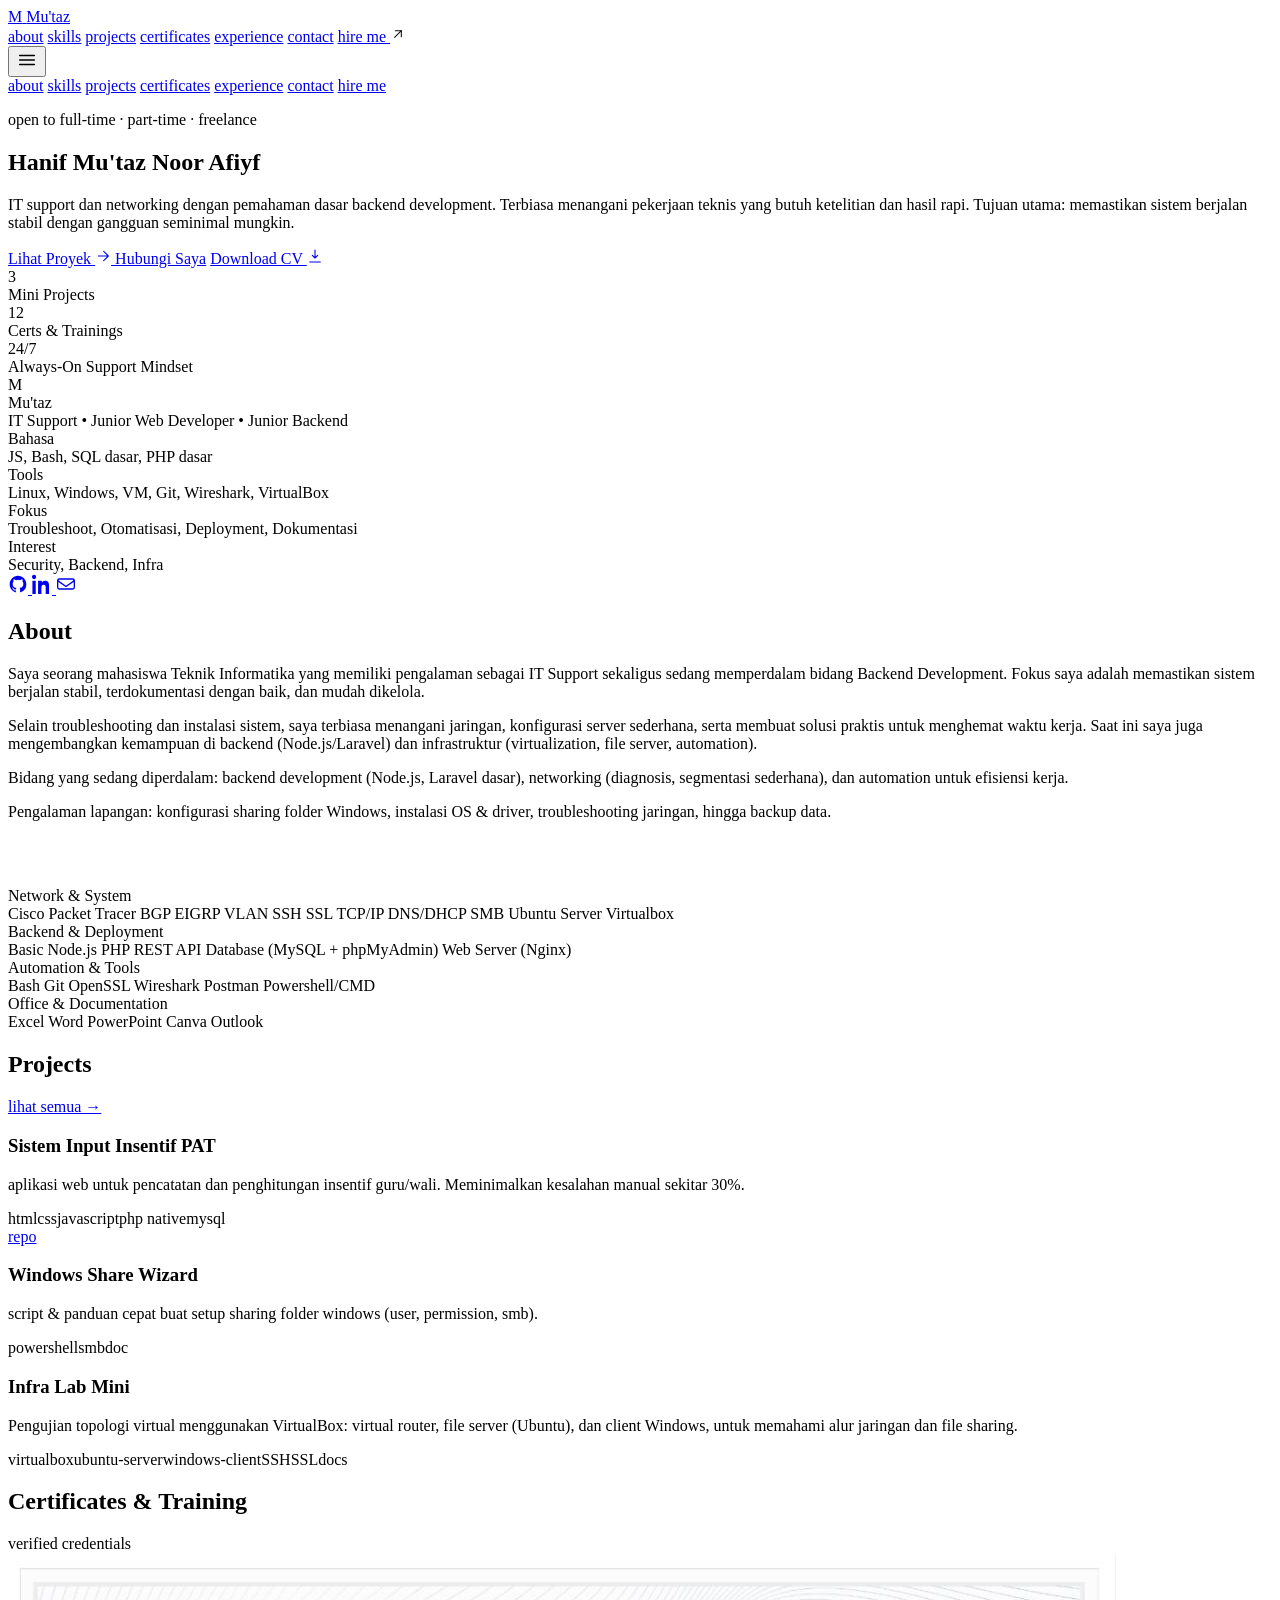
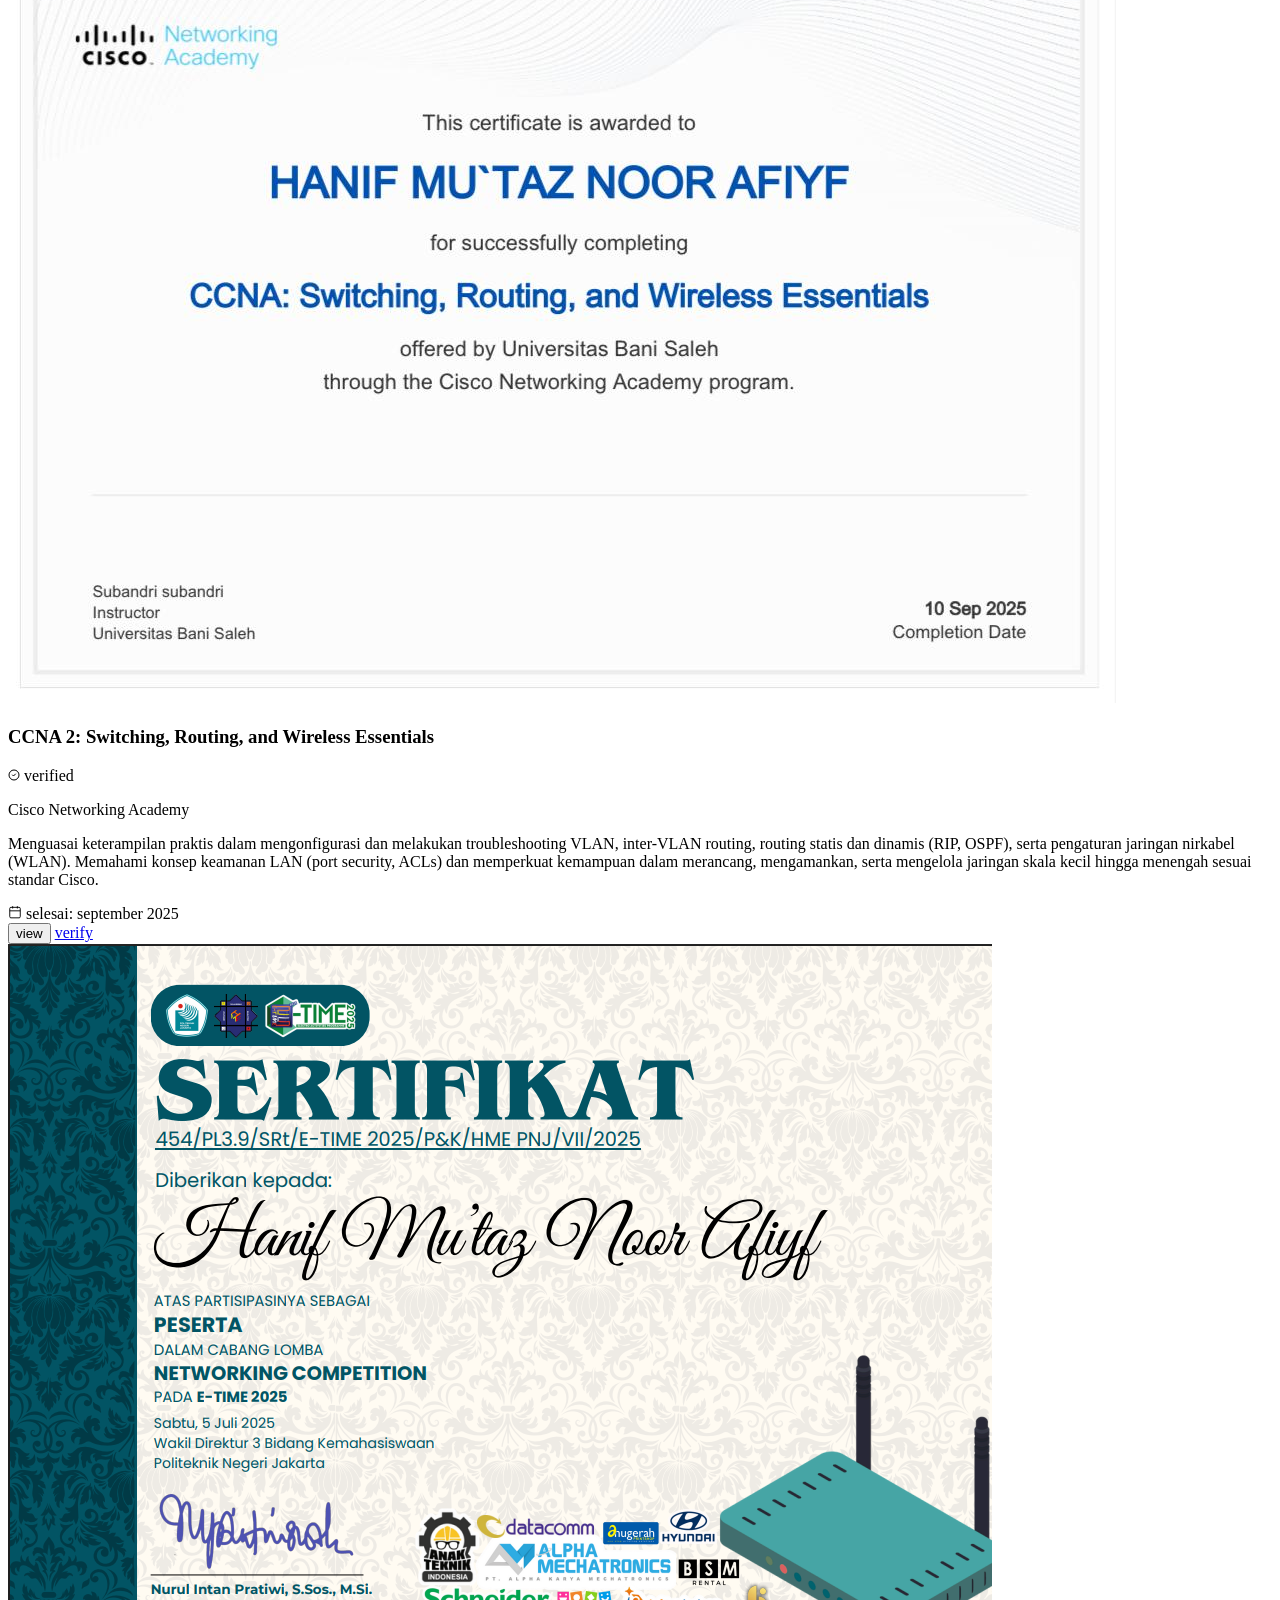
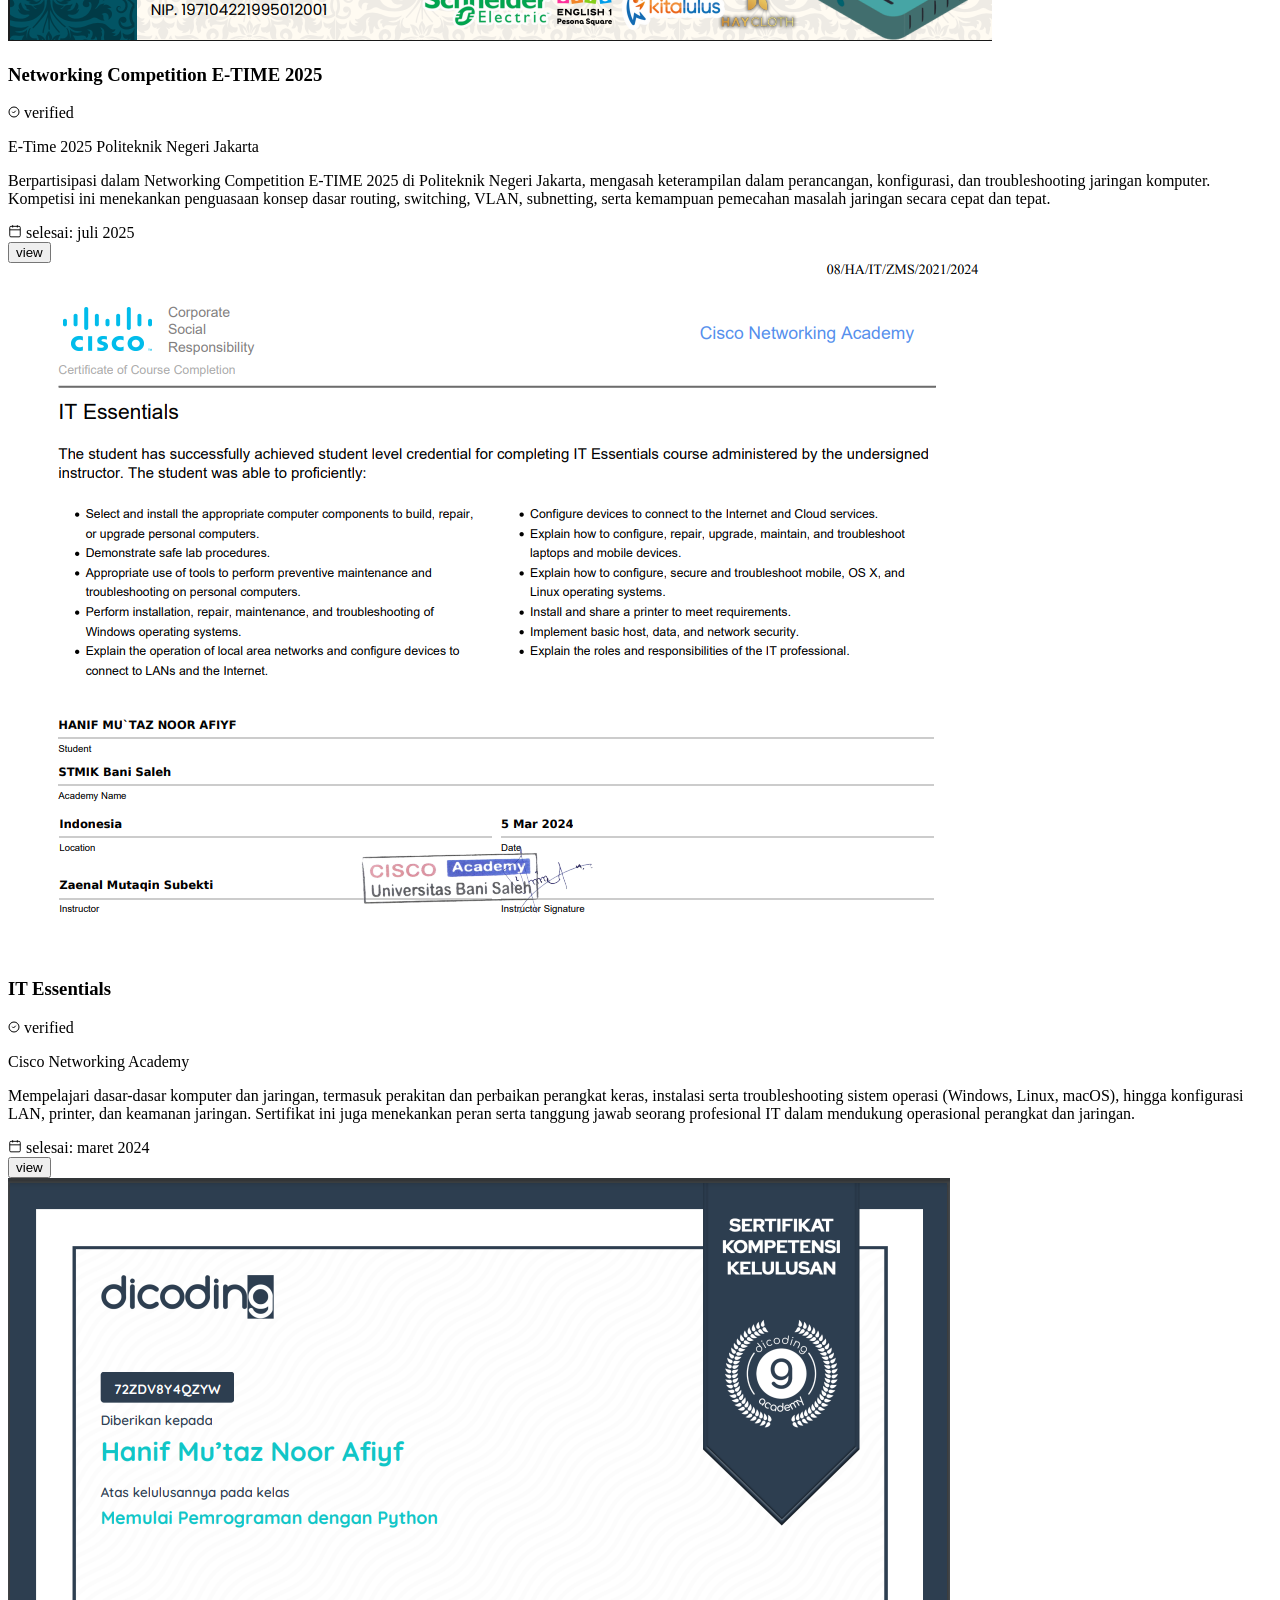
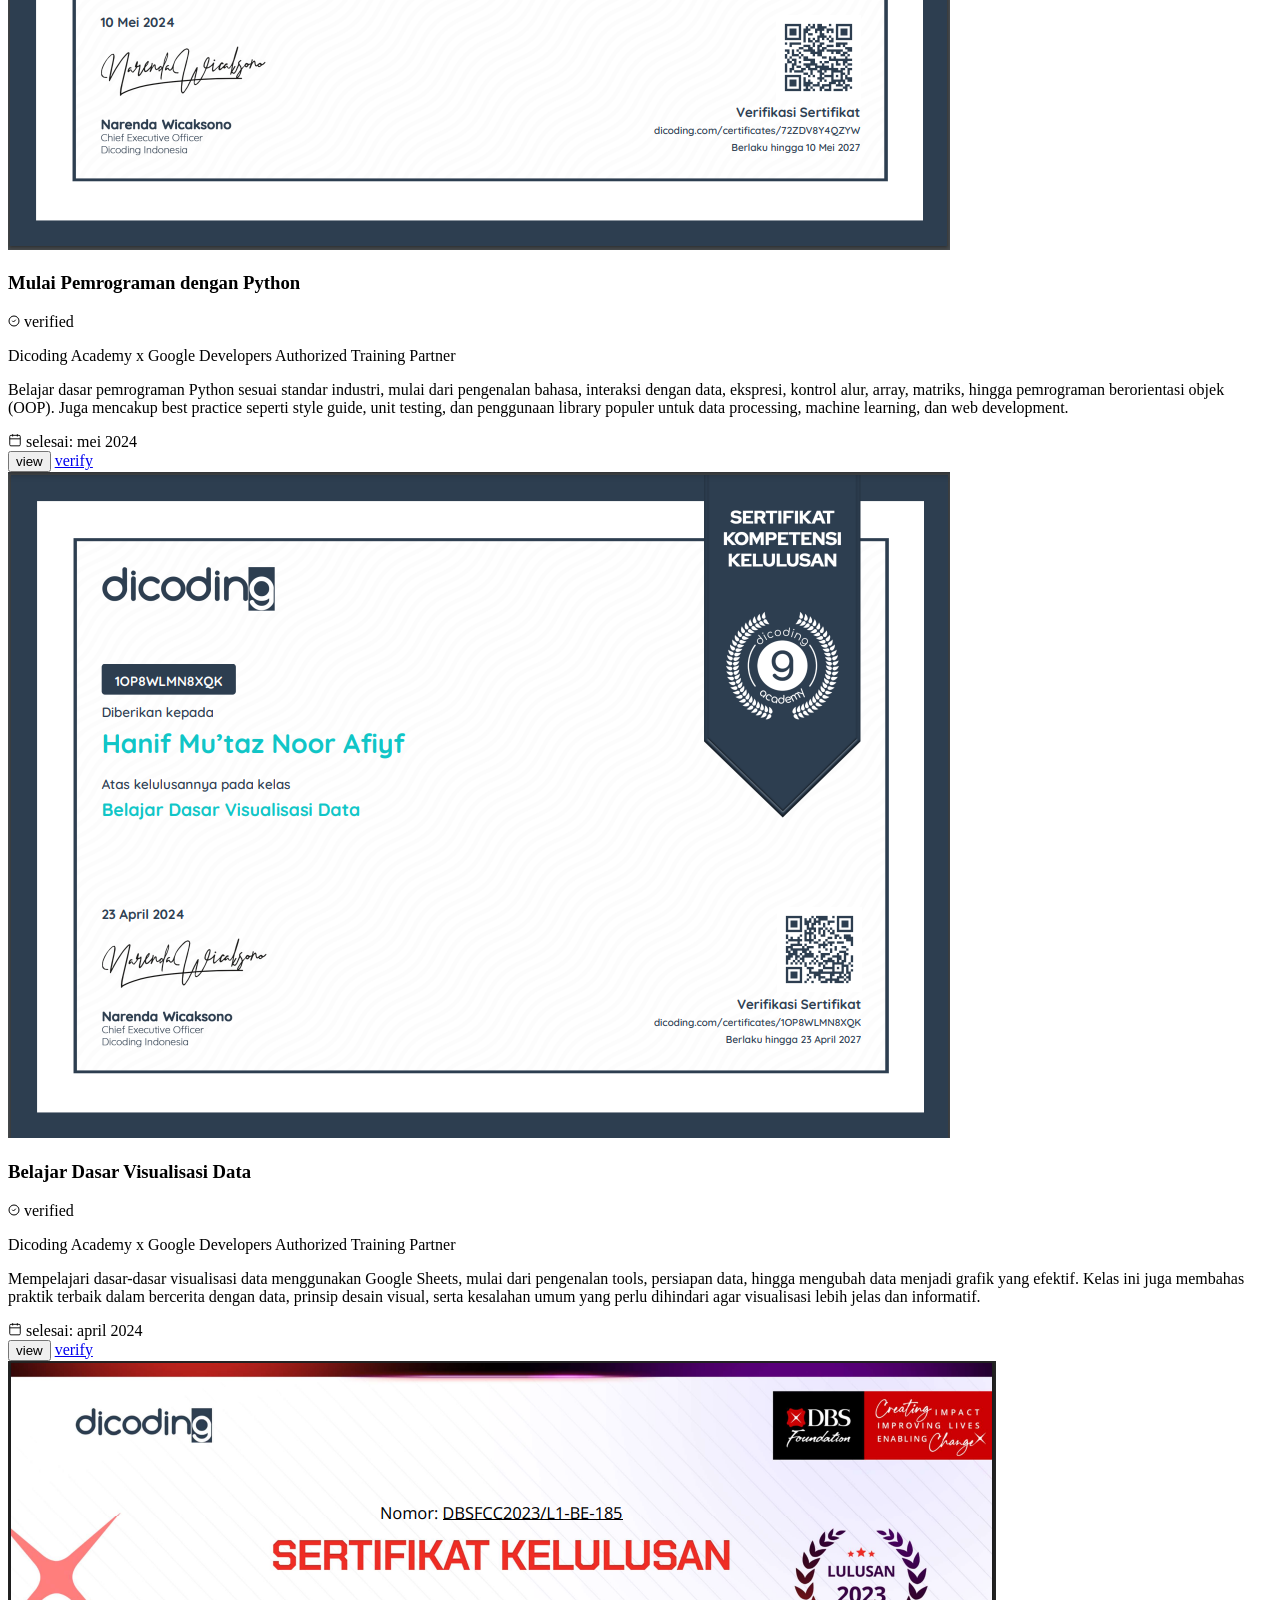
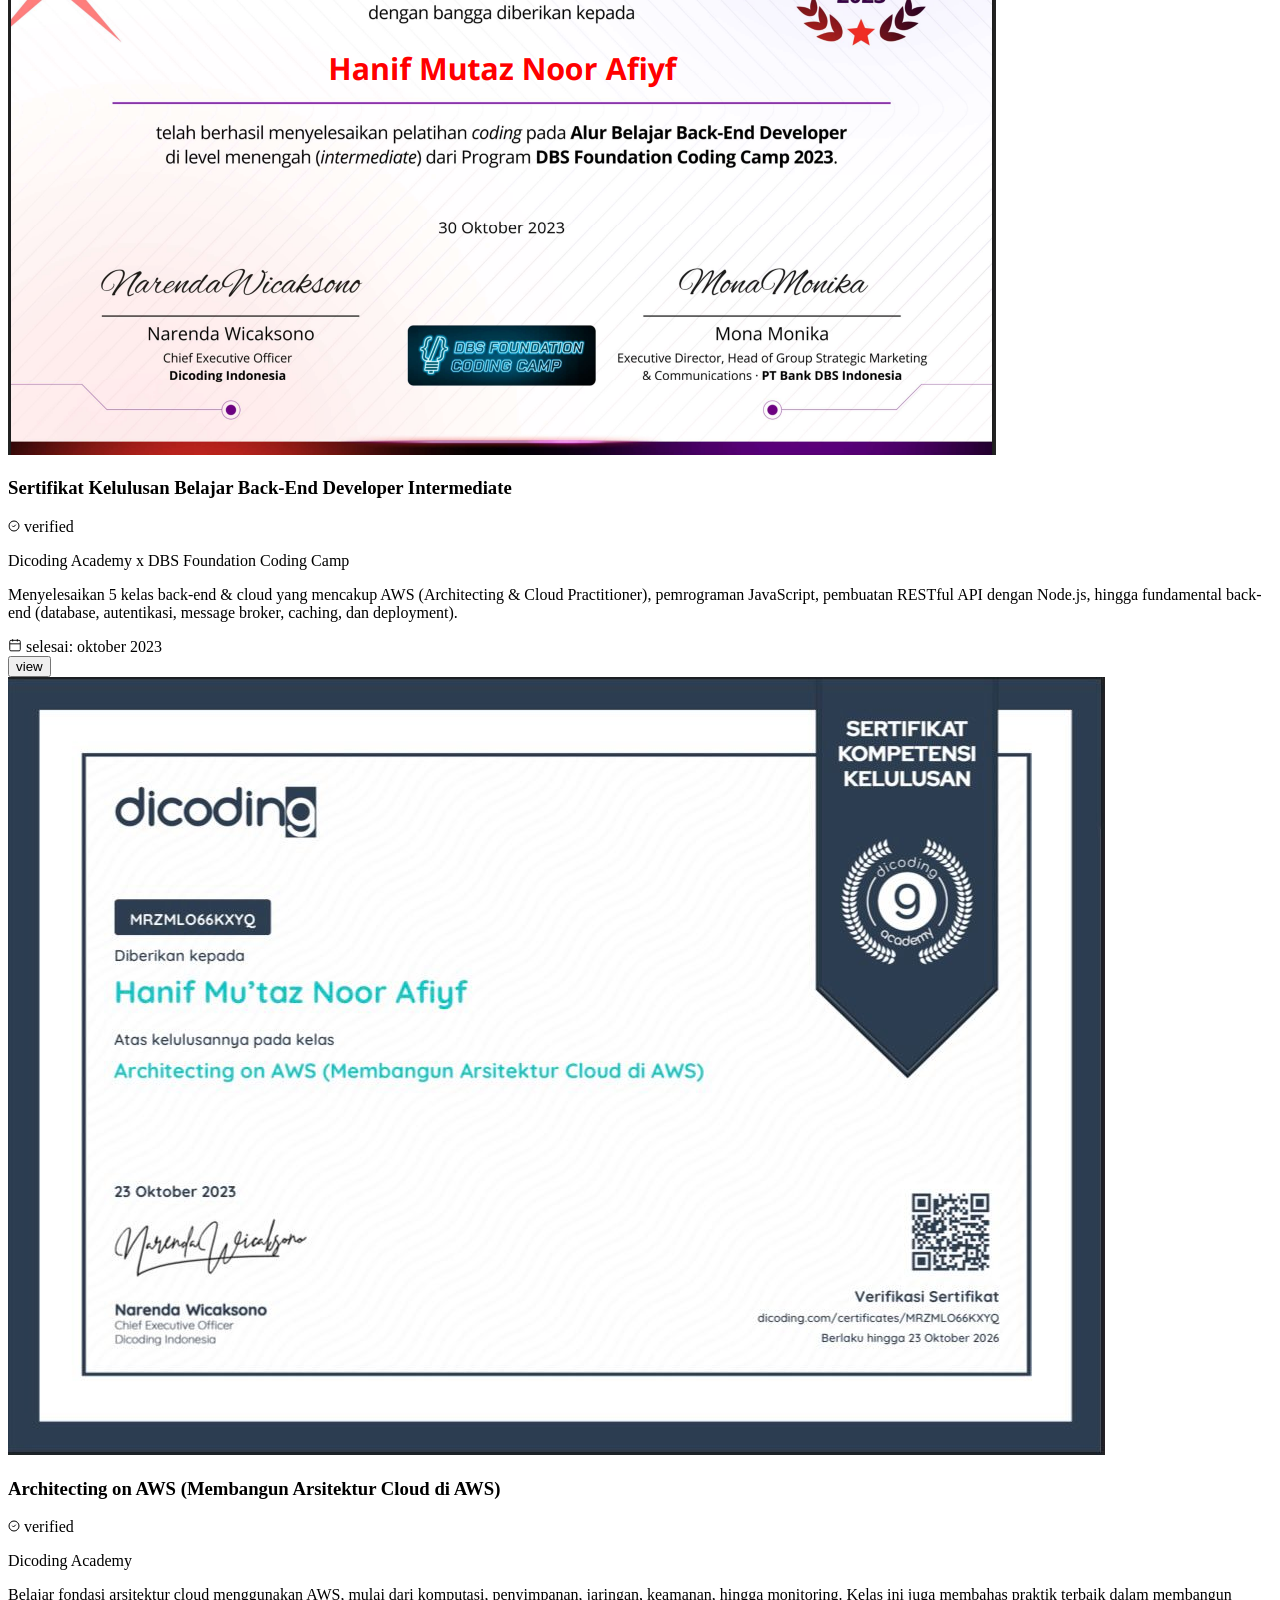
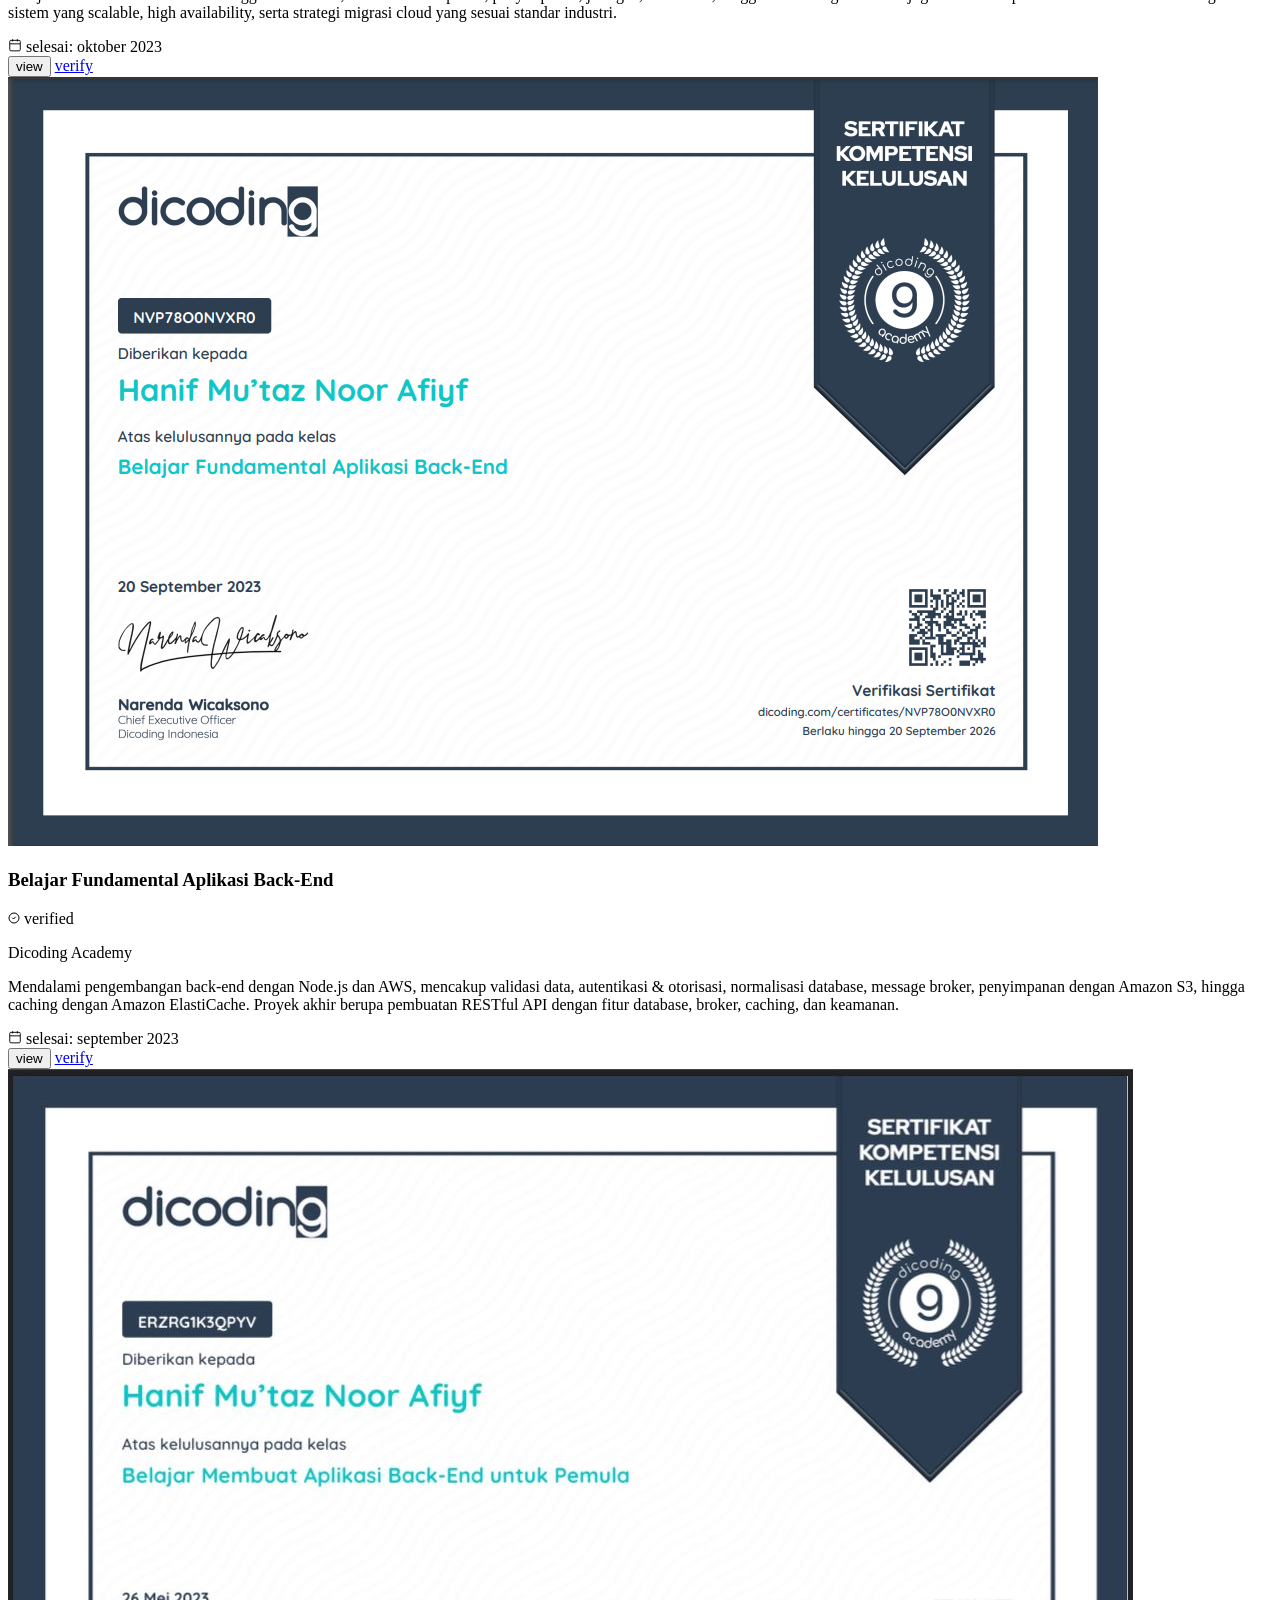
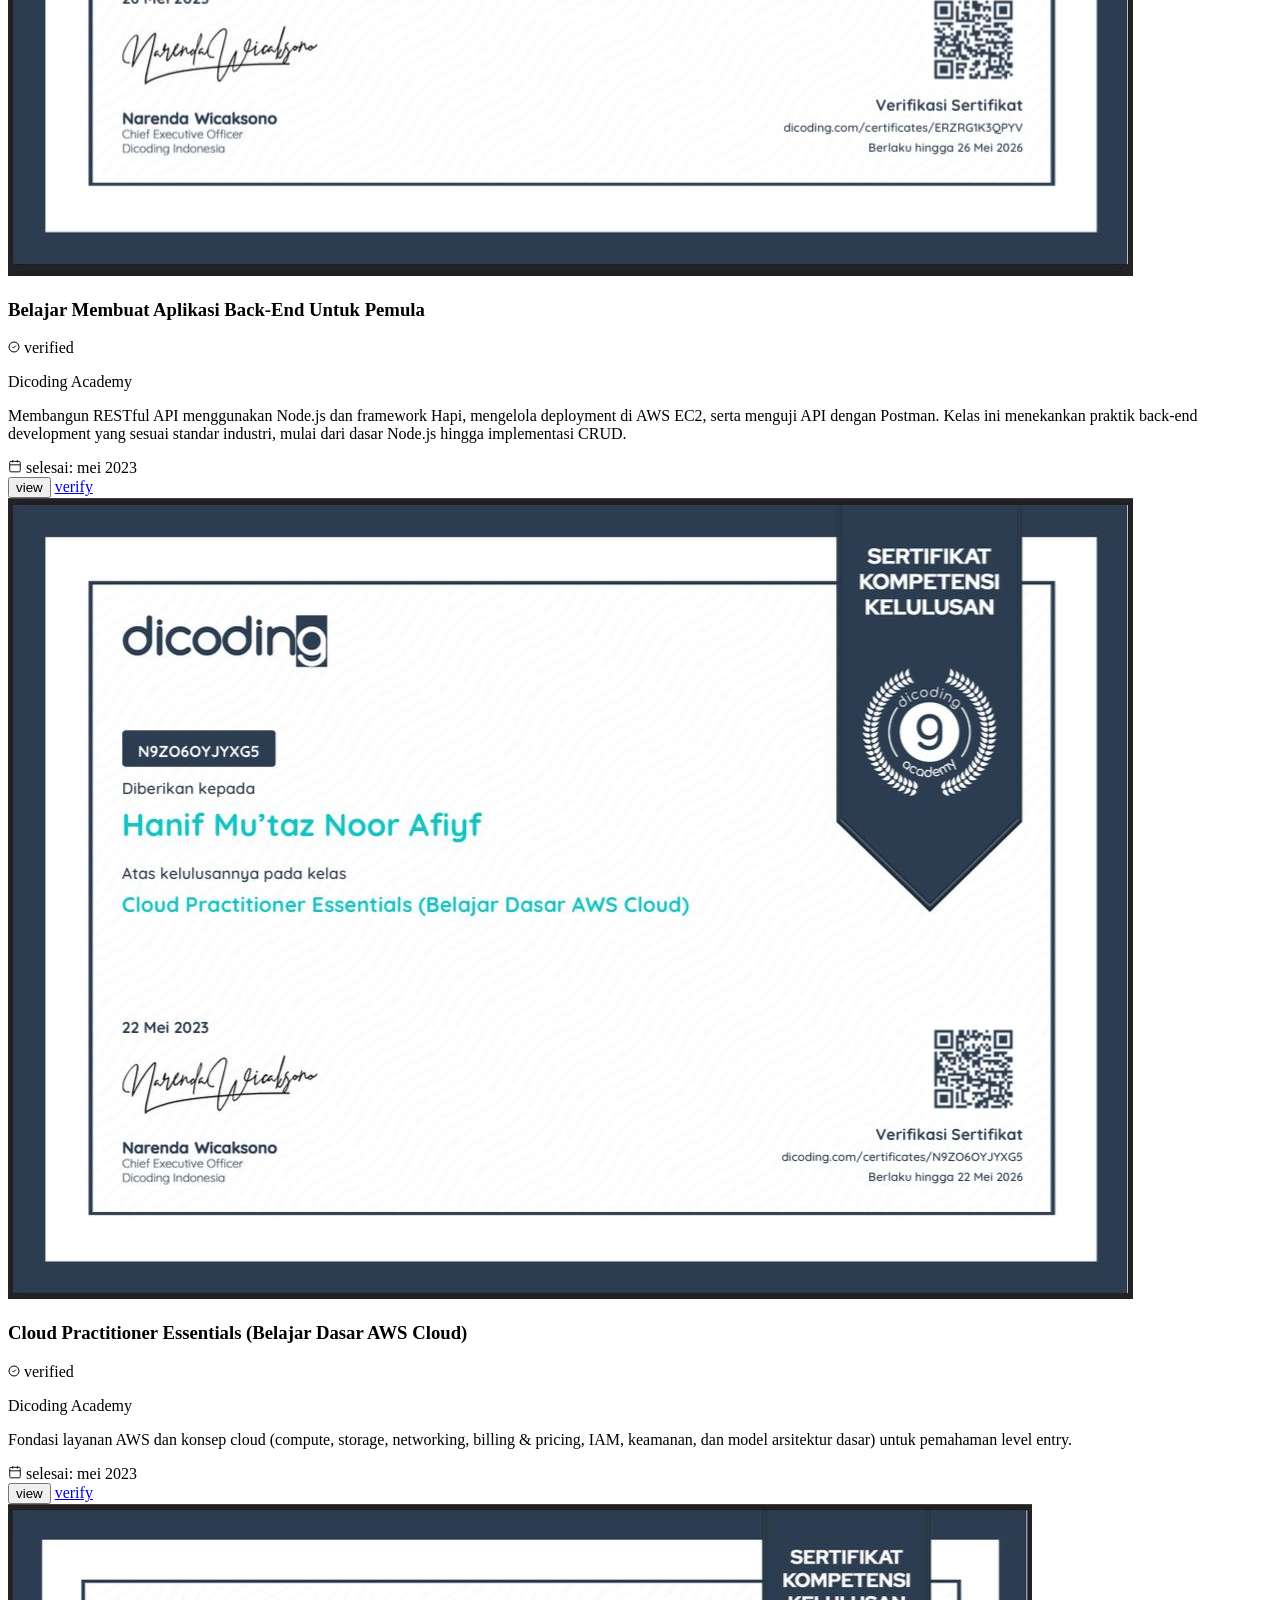
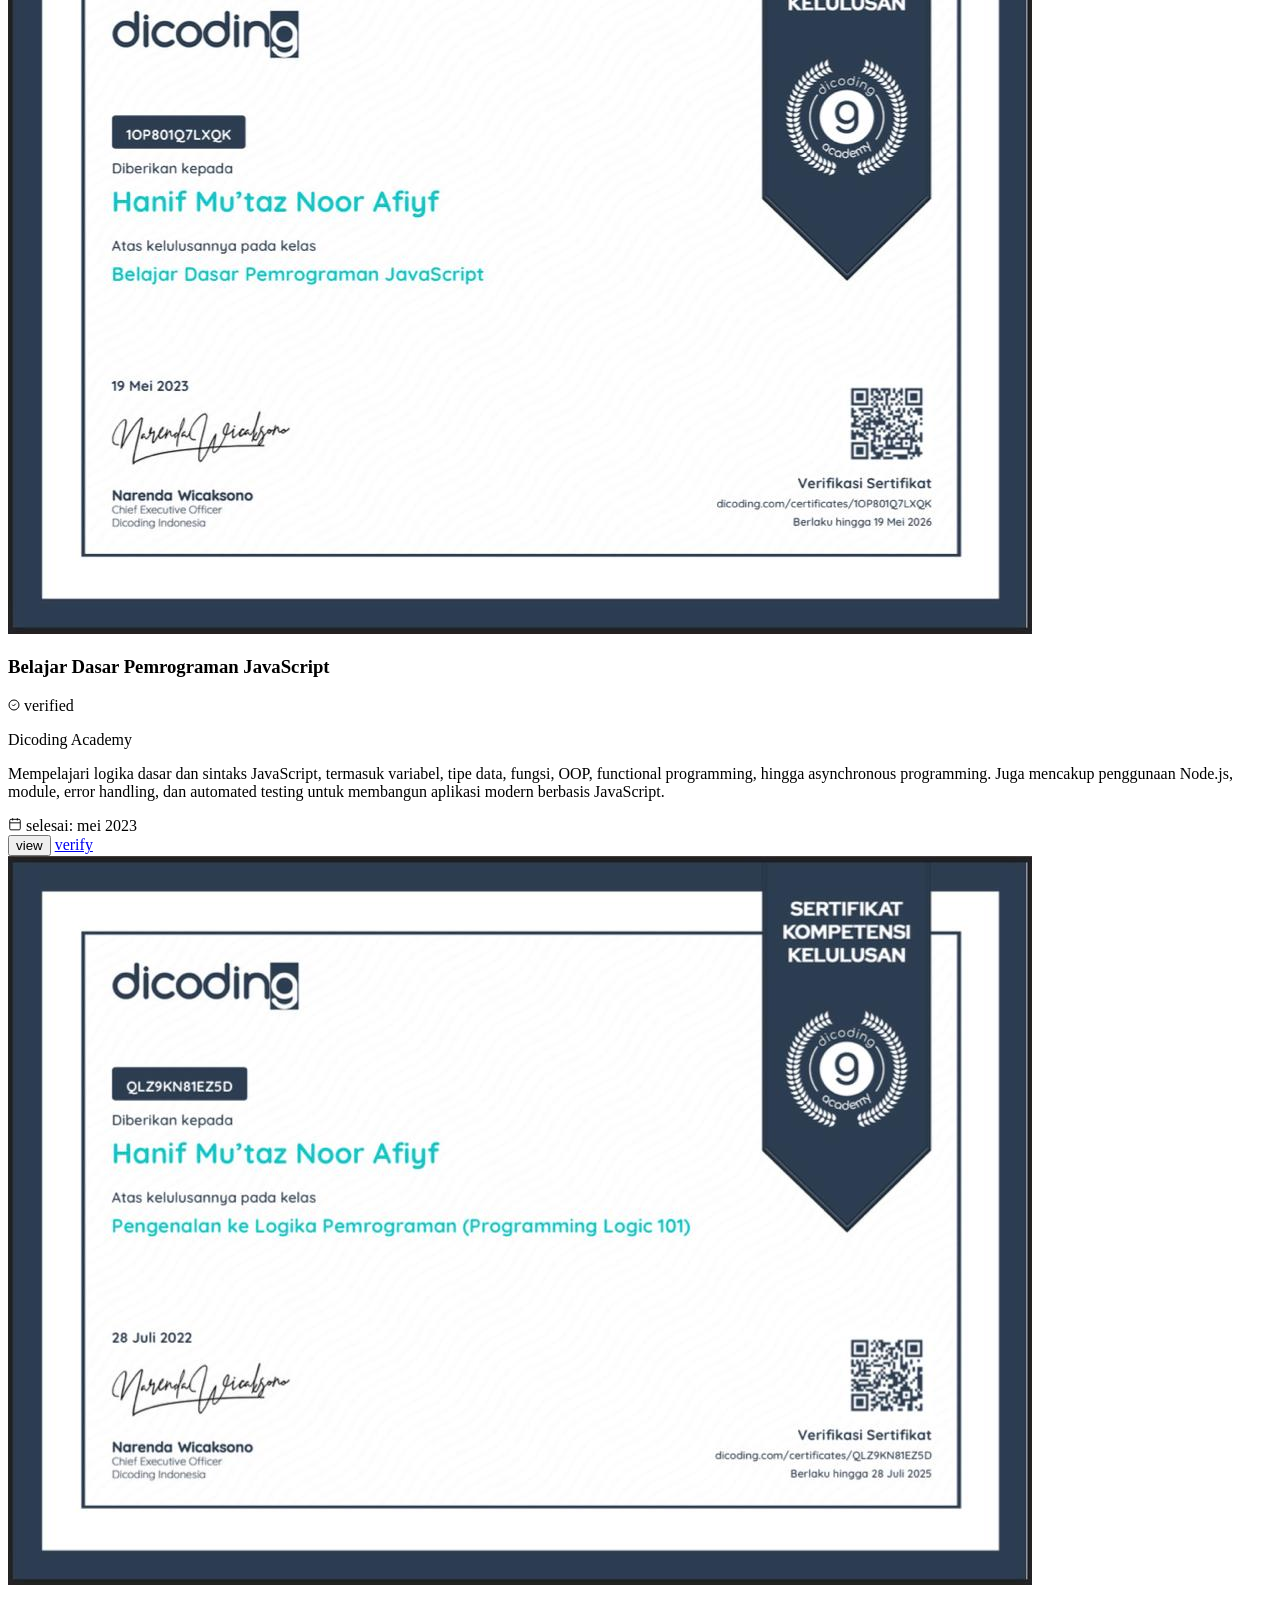
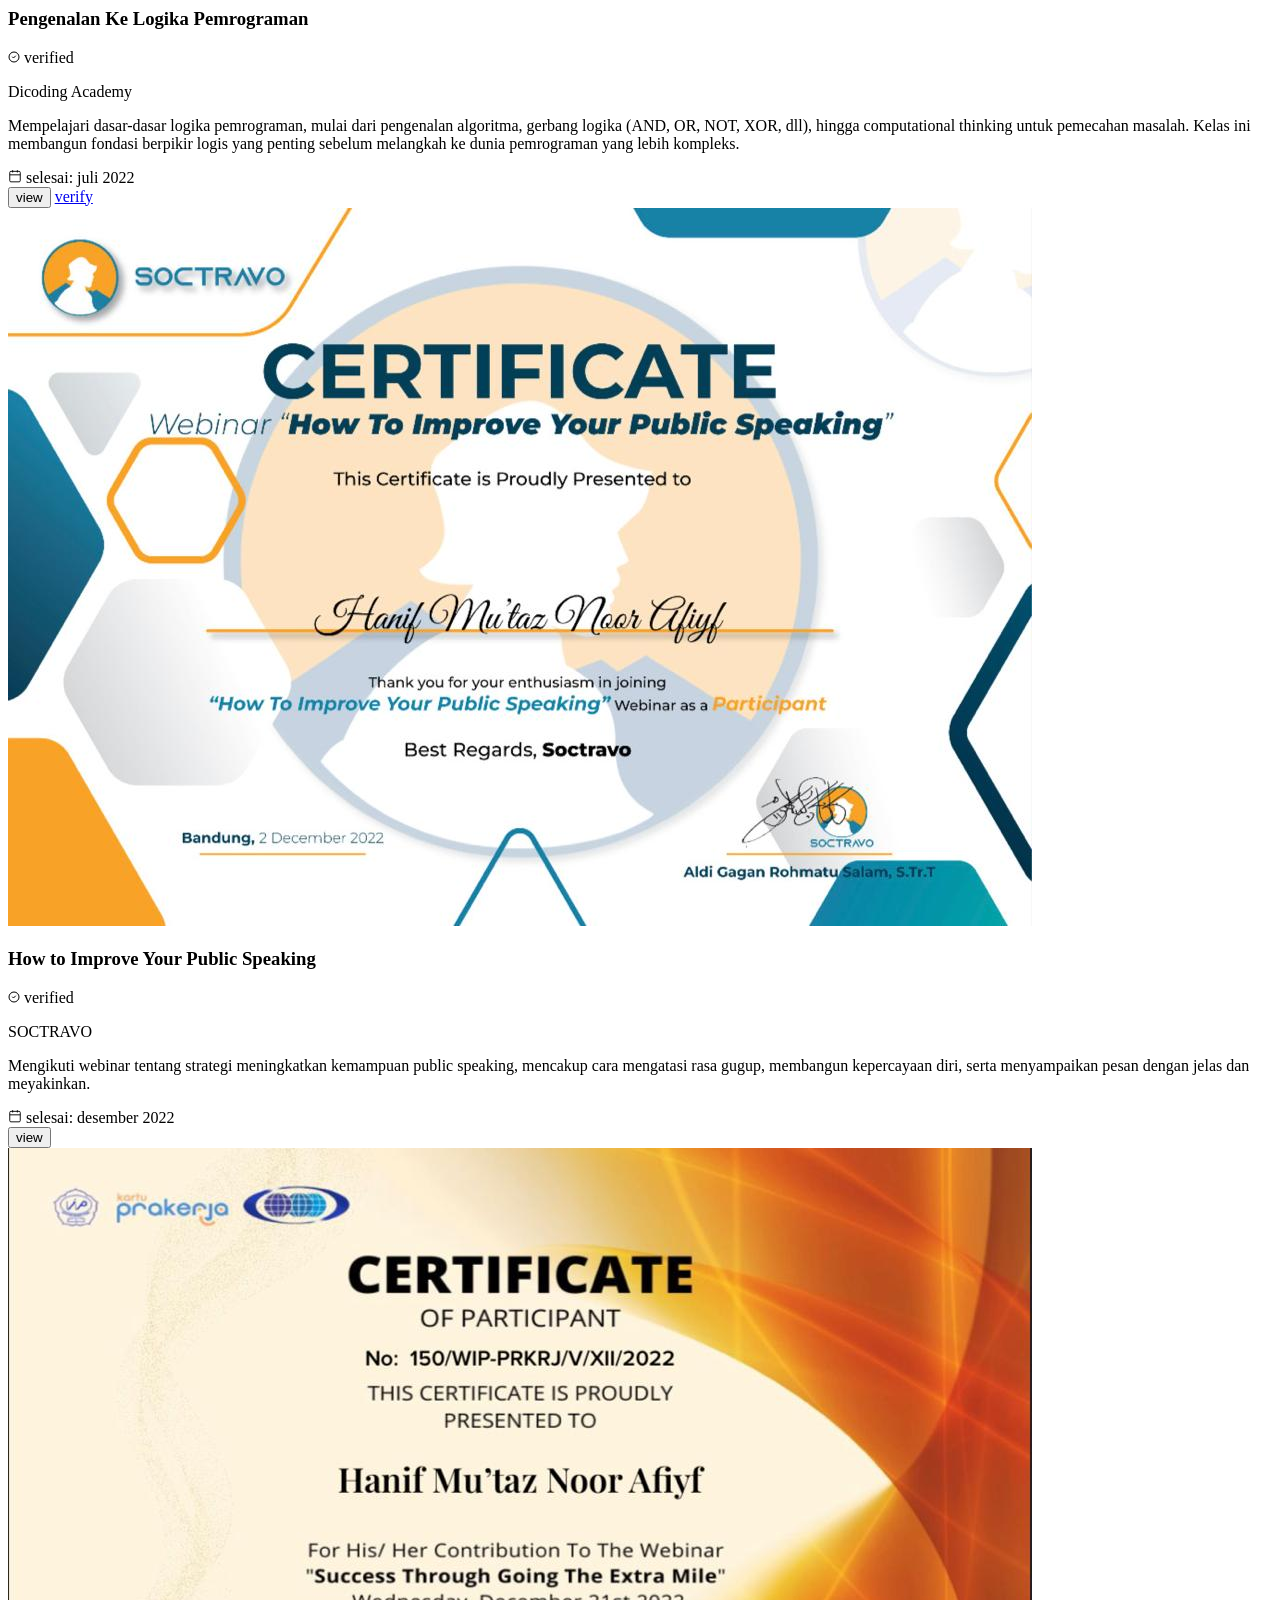
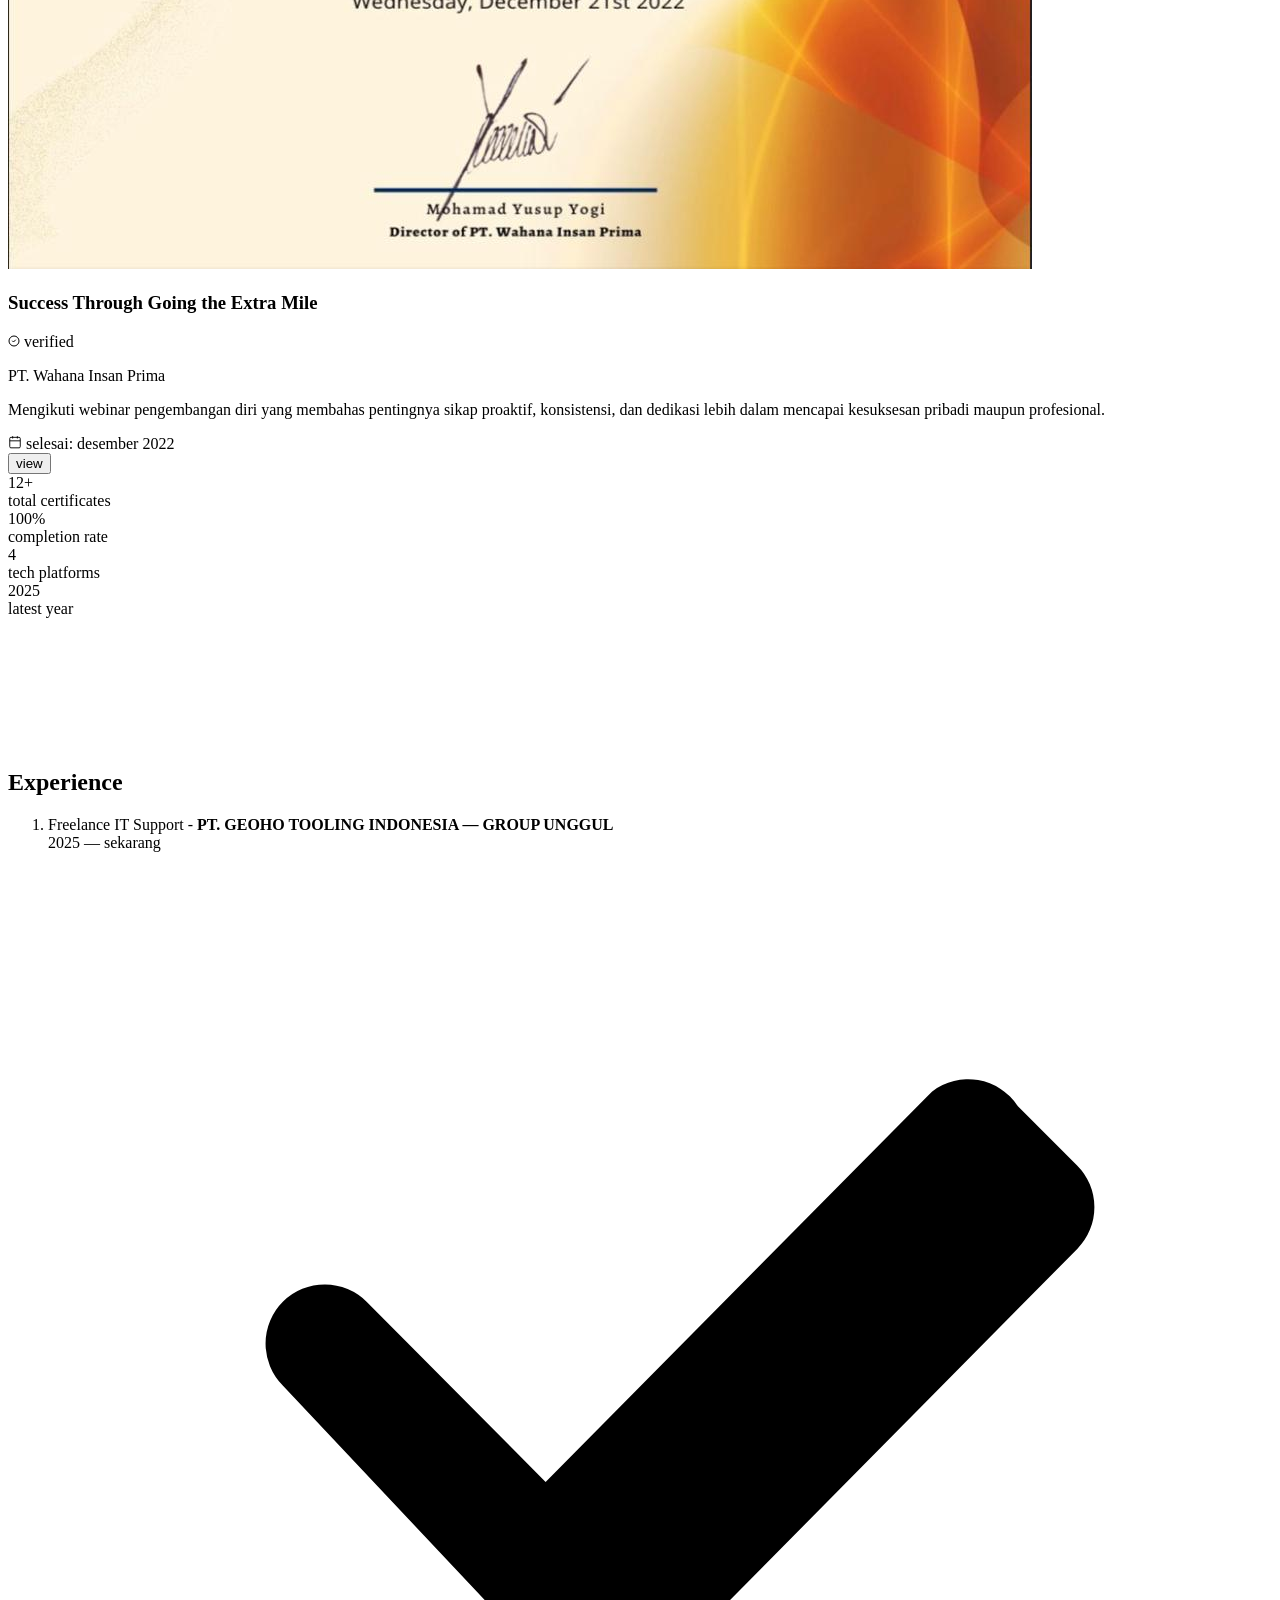
==== commit 5b96c184: "update sertifikat" ====
--- a/index.html
+++ b/index.html
@@ -484,7 +484,7 @@
           <!-- Certificate Card 14 - Networking Competition E-TIME 2025 -->
           <article class="certificate-card group cursor-pointer" data-certificate="network-fundamentals">
             <div class="certificate-image-container">
-              <img src="img/14.Lomba Networking.png" alt="Network Fundamentals Certificate"
+              <img src="img/14.E-time.png" alt="Network Fundamentals Certificate"
                 class="certificate-image w-full h-48 object-cover rounded-t-2xl border-b border-white/10">
               <div class="certificate-overlay">
                 <div class="certificate-overlay-content">
